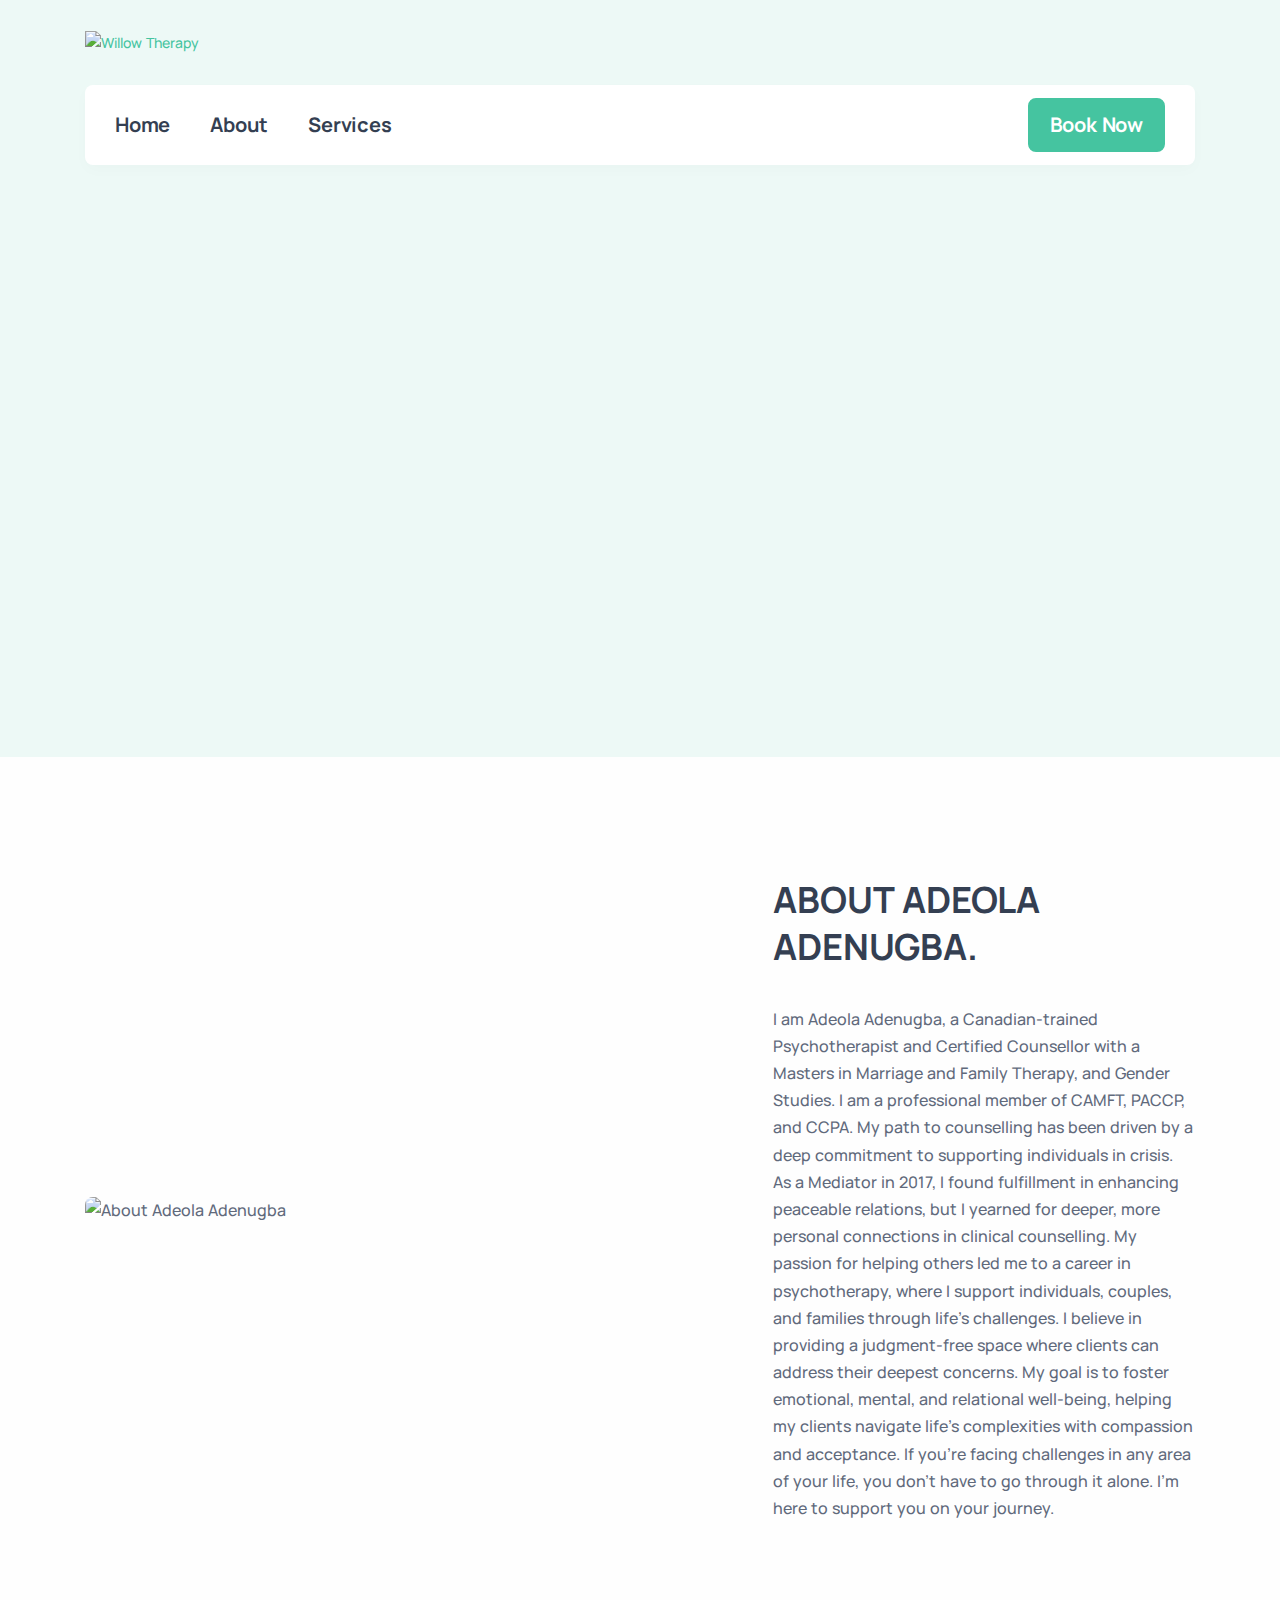
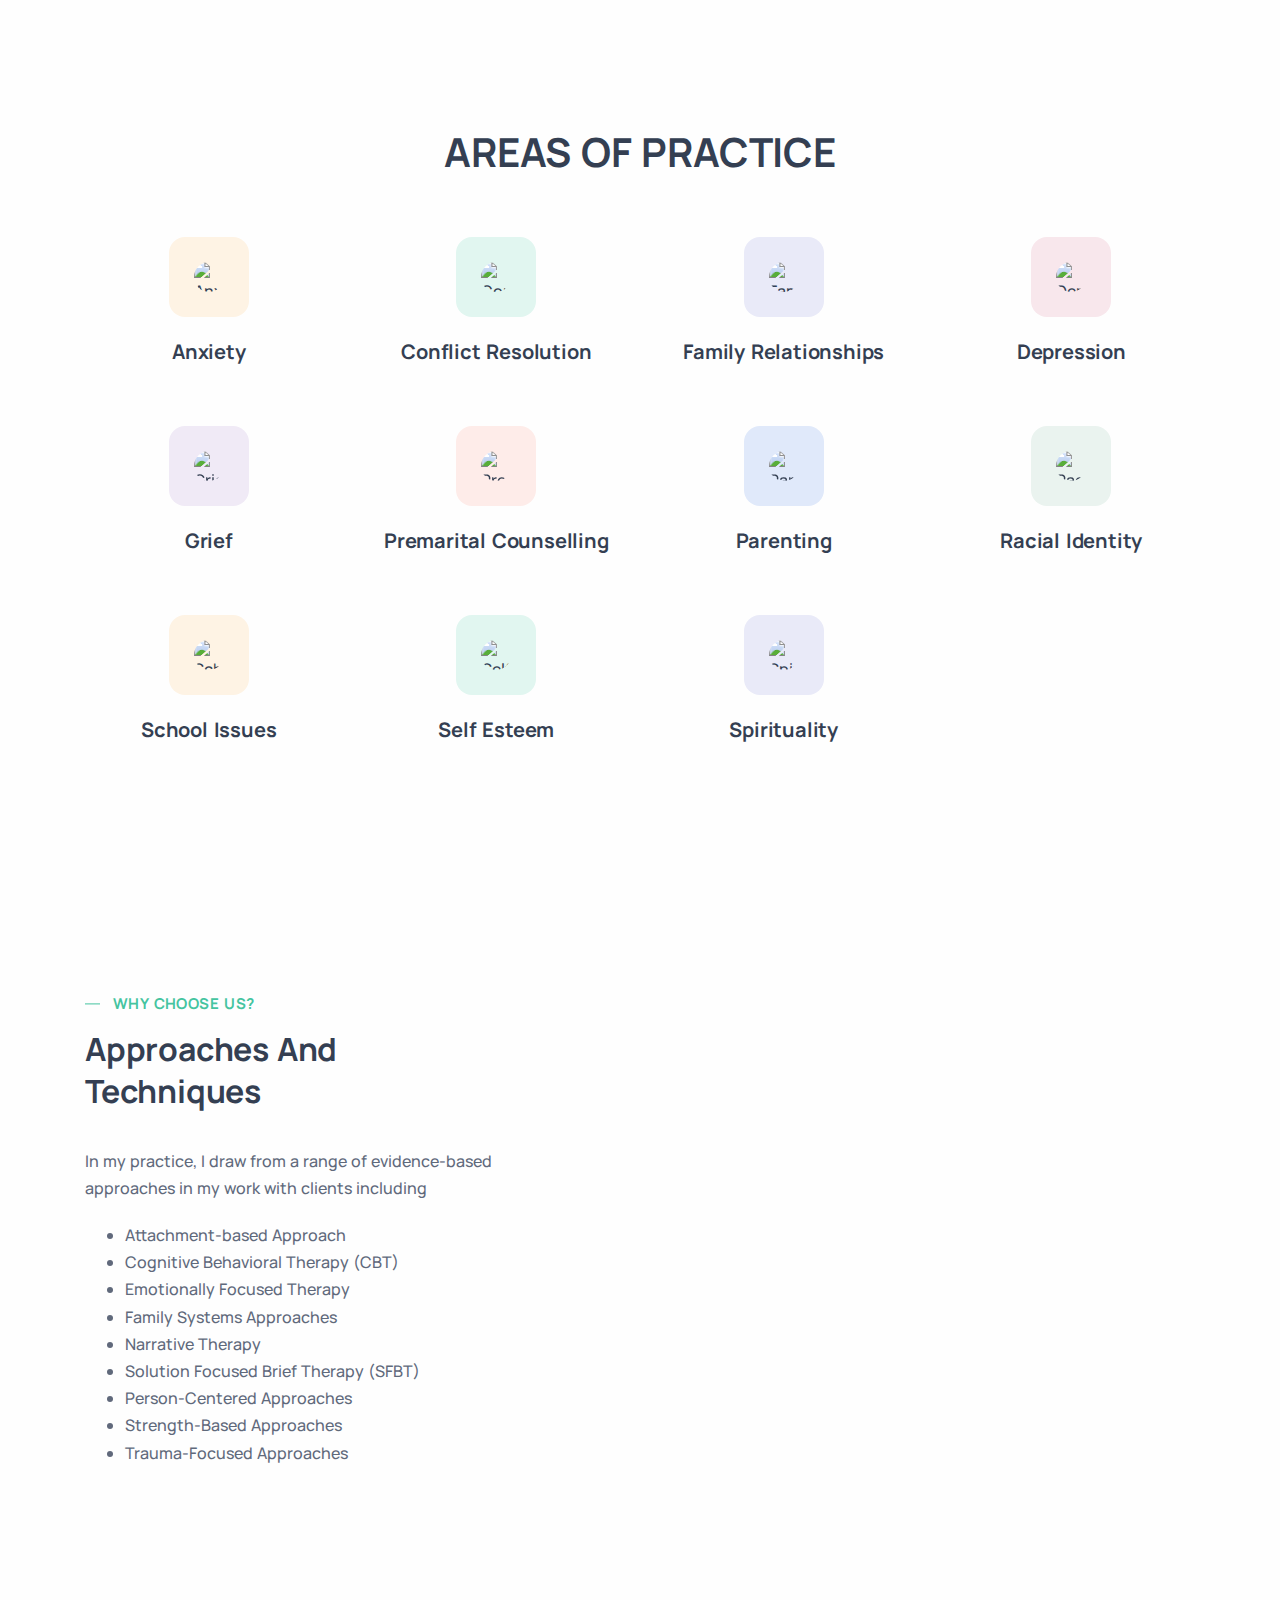
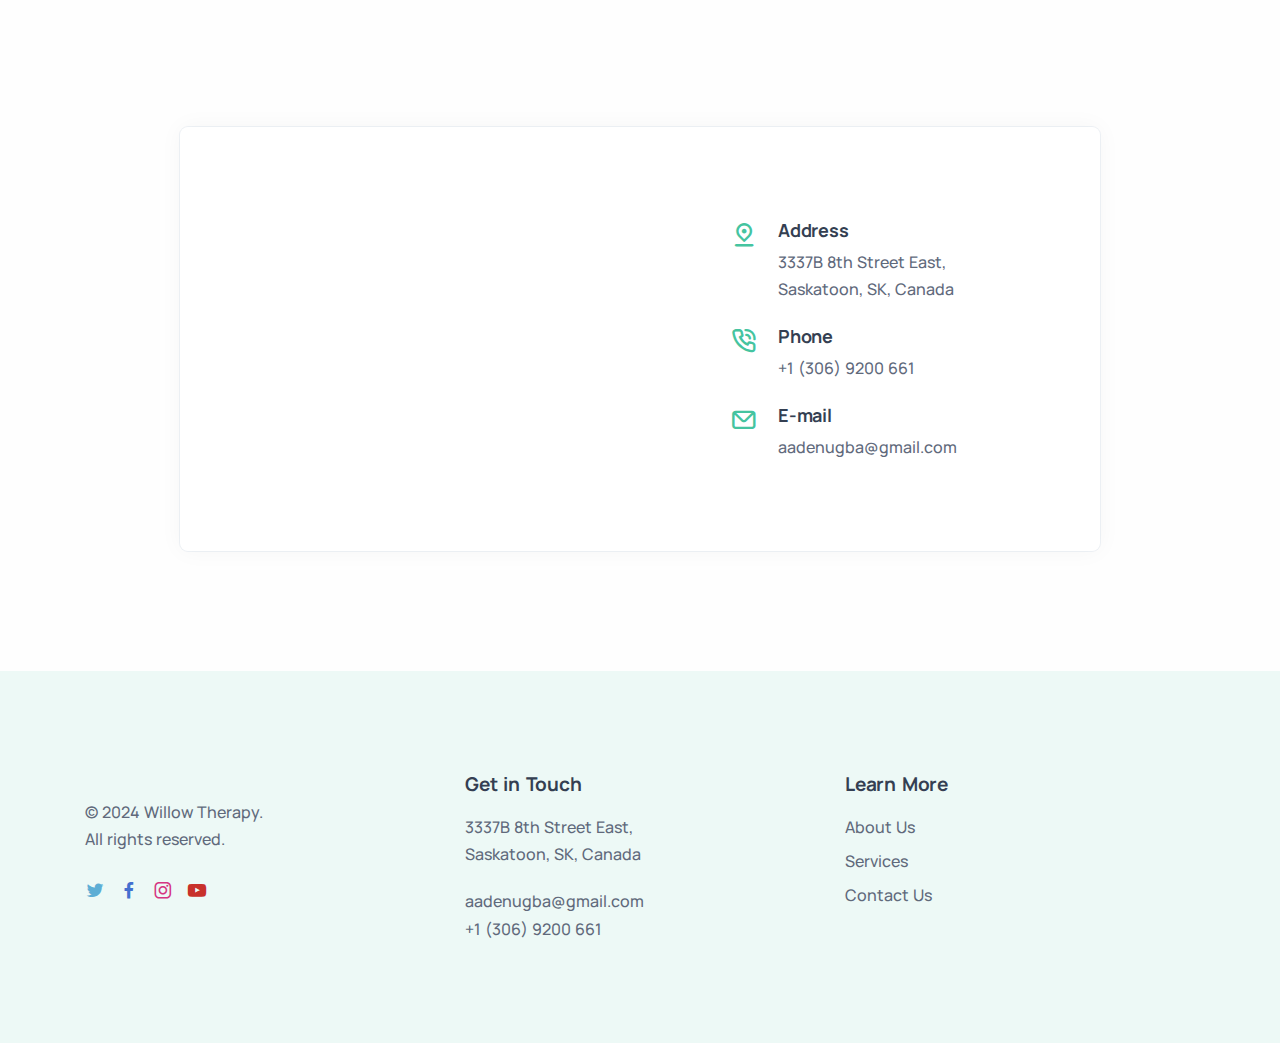
==== index.html @ 6fca508b "initial commit" ====
<!DOCTYPE html>
<html lang="en">
	<head>
		<meta charset="utf-8" />
		<meta name="viewport" content="width=device-width, initial-scale=1.0" />
		<meta name="description" content="Willow Family Therapy" />
		<meta name="keywords" content="Willow Family Therapy" />
		<meta name="author" content="elemis" />
		<title>Willow Family Therapy</title>
		<link rel="shortcut icon" href="./assets/img/favicon.png" />
		<link rel="stylesheet" href="./assets/css/plugins.css" />
		<link rel="stylesheet" href="./assets/css/style.css" />
		<link rel="stylesheet" href="./assets/css/colors/green.css" />
	</head>

	<body>
		<div class="content-wrapper">
			<header class="wrapper bg-soft-primary">
				<nav class="navbar navbar-expand-lg extended navbar-light navbar-bg-light caret-none">
					<div class="container flex-lg-column">
						<div class="topbar d-flex flex-row w-100 justify-content-between align-items-center">
							<div class="navbar-brand">
								<a href="./index.html">
									<img
										width="200px"
										height="auto"
										src="./custom/logo-no-background.png"
										srcset="./custom/logo-no-background.png"
										alt="Willow Therapy"
									/>
								</a>
							</div>

							<div class="navbar-other ms-auto">
								<ul class="navbar-nav flex-row align-items-center">
									<li class="nav-item d-lg-none">
										<button class="hamburger offcanvas-nav-btn"><span></span></button>
									</li>
								</ul>
								<!-- /.navbar-nav -->
							</div>
							<!-- /.navbar-other -->
						</div>
						<!-- /.d-flex -->
						<div class="navbar-collapse-wrapper bg-white d-flex flex-row align-items-center">
							<div class="navbar-collapse offcanvas offcanvas-nav offcanvas-start">
								<div class="offcanvas-header d-lg-none">
									<h3 class="text-white fs-30 mb-0">Willow Therapy</h3>
									<button type="button" class="btn-close btn-close-white" data-bs-dismiss="offcanvas" aria-label="Close"></button>
								</div>
								<div class="offcanvas-body d-flex flex-column h-100">
									<ul class="navbar-nav">
										<li class="nav-item"><a class="nav-link fs-20" href="index.html">Home</a></li>
										<li class="nav-item"><a class="nav-link fs-20" href="index.html">About</a></li>
										<li class="nav-item"><a class="nav-link fs-20" href="index.html">Services</a></li>
									</ul>
									<!-- /.navbar-nav -->
									<div class="offcanvas-footer d-lg-none">
										<div>
											<a href="mailto:first.last@email.com" class="link-inverse">info@email.com</a>
											<br />
											00 (123) 456 78 90 <br />
											<nav class="nav social social-white mt-4">
												<a href="#"><i class="uil uil-twitter"></i></a>
												<a href="#"><i class="uil uil-facebook-f"></i></a>
												<a href="#"><i class="uil uil-dribbble"></i></a>
												<a href="#"><i class="uil uil-instagram"></i></a>
												<a href="#"><i class="uil uil-youtube"></i></a>
											</nav>
											<!-- /.social -->
										</div>
									</div>
									<!-- /.offcanvas-footer -->
								</div>
							</div>
							<!-- /.navbar-collapse -->
							<div class="navbar-other ms-auto w-100 d-none d-lg-block">
								<nav class="nav social social-muted justify-content-end text-end">
									<a href="Booking.html" class="btn btn-sm btn-primary rounded">Book Now </a>
								</nav>
								<!-- /.social -->
							</div>
							<!-- /.navbar-other -->
						</div>
						<!-- /.navbar-collapse-wrapper -->
					</div>
					<!-- /.container -->
				</nav>
				<!-- /.navbar -->
			</header>
			<!-- /header -->

			<section class="wrapper bg-soft-primary">
				<div class="container pt-10 pb-5 pt-md-14 pb-md-5">
					<div class="row gx-lg-8 gx-xl-12 gy-10 mb-5 align-items-center">
						<div
							class="col-md-10 offset-md-1 offset-lg-0 col-lg-5 text-center text-lg-start order-2 order-lg-0"
							data-cues="slideInDown"
							data-group="page-title"
							data-delay="600"
						>
							<h1 class="display-1 mb-5 mx-md-n5 mx-lg-0">Welcome To Willow Family Therapy.</h1>
							<p class="lead fs-lg mb-7">
								Discover a place where healing begins and hope is restored. Our compassionate therapists are here to support you every
								step of the way. You deserve to feel better, and we're here to help.
							</p>
							<div
								class="d-flex justify-content-center justify-content-lg-start"
								data-cues="slideInDown"
								data-group="page-title-buttons"
								data-delay="900"
							>
								<span><a class="btn btn-primary rounded me-2">Book Now</a></span>
								<span><a class="btn btn-yellow rounded">Our services</a></span>
							</div>
						</div>
						<!-- /column -->
						<div class="col-lg-7" data-cue="slideInDown">
							<figure class="d-none d-md-block">
								<img
									class="w-auto"
									src="./custom/undraw_interview_re_e5jn.svg"
									srcset="./custom/undraw_interview_re_e5jn.svg"
									alt=""
								/>
							</figure>
						</div>
						<!-- /column -->
					</div>
					<!-- /.row -->
				</div>
				<!-- /.container -->
			</section>
			<!-- /section -->
			<section class="wrapper bg-light">
				<div class="container py-14 py-md-16 pb-md-5">
					<div class="row gx-lg-8 gx-xl-12 gy-10 mb-5 mb-md-8 align-items-center">
						<div class="col-lg-7">
							<img class="img-fluid rounded" src="./custom/banner image2.PNG" alt="About Adeola Adenugba" />
						</div>
						<!-- /column -->
						<div class="col-lg-5">
							<h3 class="display-4 mb-7">ABOUT ADEOLA ADENUGBA.</h3>
							<p>
								I am Adeola Adenugba, a Canadian-trained Psychotherapist and Certified Counsellor with a Masters in Marriage and
								Family Therapy, and Gender Studies. I am a professional member of CAMFT, PACCP, and CCPA. My path to counselling has
								been driven by a deep commitment to supporting individuals in crisis. As a Mediator in 2017, I found fulfillment in
								enhancing peaceable relations, but I yearned for deeper, more personal connections in clinical counselling. My passion
								for helping others led me to a career in psychotherapy, where I support individuals, couples, and families through
								life's challenges. I believe in providing a judgment-free space where clients can address their deepest concerns. My
								goal is to foster emotional, mental, and relational well-being, helping my clients navigate life's complexities with
								compassion and acceptance. If you're facing challenges in any area of your life, you don't have to go through it
								alone. I'm here to support you on your journey.
							</p>
						</div>
						<!-- /column -->
					</div>
					<!-- /row -->

					<!-- /row -->
				</div>
				<!-- /container -->
			</section>
			<!-- /section -->

			<section class="wrapper">
				<div class="container py-14 py-md-16">
					<div class="row text-center">
						<div class="col-lg-10 col-xl-9 col-xxl-8 mx-auto position-relative">
							<img
								src="./assets/img/svg/doodle3.svg"
								class="h-11 position-absolute d-none d-lg-block"
								style="top: -45%; left: 23%"
								alt=""
							/>
							<img
								src="./assets/img/svg/doodle4.svg"
								class="h-8 position-absolute d-none d-lg-block"
								style="top: 6%; right: 2%"
								alt=""
							/>

							<h3 class="display-3 mb-11 px-lg-5 px-xl-0 px-xxl-3">AREAS OF PRACTICE</h3>
						</div>
					</div>

					<div class="row">
						<div class="col-xxl-11 mx-auto">
							<div class="row gx-md-8 gy-10 text-center">
								<!-- Anxiety -->
								<div class="col-sm-4 col-md-6 col-lg-3">
									<div class="svg-bg svg-bg-lg bg-pale-yellow rounded-xl mb-4">
										<img
											src="https://fonts.gstatic.com/s/i/materialiconsoutlined/sentiment_very_dissatisfied/v1/24px.svg"
											class="svg-inject icon-svg solid text-navy"
											alt="Anxiety"
										/>
									</div>
									<h4 class="fs-20">Anxiety</h4>
								</div>

								<!-- Conflict Resolution -->
								<div class="col-sm-4 col-md-6 col-lg-3">
									<div class="svg-bg svg-bg-lg bg-pale-green rounded-xl mb-4">
										<img
											src="https://fonts.gstatic.com/s/i/materialiconsoutlined/group_add/v1/24px.svg"
											class="svg-inject icon-svg solid text-navy"
											alt="Conflict Resolution"
										/>
									</div>
									<h4 class="fs-20">Conflict Resolution</h4>
								</div>

								<!-- Family Relationships -->
								<div class="col-sm-4 col-md-6 col-lg-3">
									<div class="svg-bg svg-bg-lg bg-pale-purple rounded-xl mb-4">
										<img
											src="https://fonts.gstatic.com/s/i/materialiconsoutlined/diversity_3/v1/24px.svg"
											class="svg-inject icon-svg solid text-navy"
											alt="Family Relationships"
										/>
									</div>
									<h4 class="fs-20">Family Relationships</h4>
								</div>

								<!-- Depression -->
								<div class="col-sm-4 col-md-6 col-lg-3">
									<div class="svg-bg svg-bg-lg bg-pale-pink rounded-xl mb-4">
										<img
											src="https://fonts.gstatic.com/s/i/materialiconsoutlined/mood_bad/v1/24px.svg"
											class="svg-inject icon-svg solid text-navy"
											alt="Depression"
										/>
									</div>
									<h4 class="fs-20">Depression</h4>
								</div>

								<!-- Grief -->
								<div class="col-sm-4 col-md-6 col-lg-3">
									<div class="svg-bg svg-bg-lg bg-pale-violet rounded-xl mb-4">
										<img
											src="https://fonts.gstatic.com/s/i/materialiconsoutlined/sentiment_very_dissatisfied/v1/24px.svg"
											class="svg-inject icon-svg solid text-navy"
											alt="Grief"
										/>
									</div>
									<h4 class="fs-20">Grief</h4>
								</div>

								<!-- Premarital Counselling -->
								<div class="col-sm-4 col-md-6 col-lg-3">
									<div class="svg-bg svg-bg-lg bg-pale-orange rounded-xl mb-4">
										<img
											src="https://fonts.gstatic.com/s/i/materialiconsoutlined/ring_volume/v1/24px.svg"
											class="svg-inject icon-svg solid text-navy"
											alt="Premarital Counselling"
										/>
									</div>
									<h4 class="fs-20">Premarital Counselling</h4>
								</div>

								<!-- Parenting -->
								<div class="col-sm-4 col-md-6 col-lg-3">
									<div class="svg-bg svg-bg-lg bg-pale-blue rounded-xl mb-4">
										<img
											src="https://fonts.gstatic.com/s/i/materialiconsoutlined/child_care/v1/24px.svg"
											class="svg-inject icon-svg solid text-navy"
											alt="Parenting"
										/>
									</div>
									<h4 class="fs-20">Parenting</h4>
								</div>

								<!-- Racial Identity -->
								<div class="col-sm-4 col-md-6 col-lg-3">
									<div class="svg-bg svg-bg-lg bg-pale-leaf rounded-xl mb-4">
										<img
											src="https://fonts.gstatic.com/s/i/materialiconsoutlined/people/v1/24px.svg"
											class="svg-inject icon-svg solid text-navy"
											alt="Racial Identity"
										/>
									</div>
									<h4 class="fs-20">Racial Identity</h4>
								</div>

								<!-- School Issues -->
								<div class="col-sm-4 col-md-6 col-lg-3">
									<div class="svg-bg svg-bg-lg bg-pale-yellow rounded-xl mb-4">
										<img
											src="https://fonts.gstatic.com/s/i/materialiconsoutlined/school/v1/24px.svg"
											class="svg-inject icon-svg solid text-navy"
											alt="School Issues"
										/>
									</div>
									<h4 class="fs-20">School Issues</h4>
								</div>

								<!-- Self Esteem -->
								<div class="col-sm-4 col-md-6 col-lg-3">
									<div class="svg-bg svg-bg-lg bg-pale-green rounded-xl mb-4">
										<img
											src="https://fonts.gstatic.com/s/i/materialiconsoutlined/self_improvement/v1/24px.svg"
											class="svg-inject icon-svg solid text-navy"
											alt="Self Esteem"
										/>
									</div>
									<h4 class="fs-20">Self Esteem</h4>
								</div>

								<!-- Spirituality -->
								<div class="col-sm-4 col-md-6 col-lg-3">
									<div class="svg-bg svg-bg-lg bg-pale-purple rounded-xl mb-4">
										<img
											src="https://fonts.gstatic.com/s/i/materialiconsoutlined/spa/v1/24px.svg"
											class="svg-inject icon-svg solid text-navy"
											alt="Spirituality"
										/>
									</div>
									<h4 class="fs-20">Spirituality</h4>
								</div>
							</div>
						</div>
					</div>
				</div>
			</section>

			<!-- /section -->
			<section class="wrapper bg-light">
				<div class="container py-14 py-md-16">
					<div class="row gx-lg-8 gx-xl-12 gy-10 align-items-center">
						<div class="col-lg-7 order-lg-2">
							<figure class="d-none d-md-block">
								<img
									class="w-auto"
									src="./custom/undraw_undraw_undraw_undraw_undraw_undraw_undraw_undraw_undraw_walking_together_7ulo_m7i2_l2pa_rcwe_-1-_apsm_-1-_w8ef_-1-_n46j_la5v_-1-_718m.svg"
									srcset="
										./custom/undraw_undraw_undraw_undraw_undraw_undraw_undraw_undraw_undraw_walking_together_7ulo_m7i2_l2pa_rcwe_-1-_apsm_-1-_w8ef_-1-_n46j_la5v_-1-_718m.svg
									"
									alt=""
								/>
							</figure>
						</div>
						<!--/column -->
						<div class="col-lg-5">
							<h2 class="fs-15 text-uppercase text-line text-primary mb-3">Why Choose Us?</h2>
							<h3 class="display-5 mb-7">Approaches And Techniques</h3>
							<p>In my practice, I draw from a range of evidence-based approaches in my work with clients including</p>
							<ul>
								<li>Attachment-based Approach</li>
								<li>Cognitive Behavioral Therapy (CBT)</li>
								<li>Emotionally Focused Therapy</li>
								<li>Family Systems Approaches</li>
								<li>Narrative Therapy</li>
								<li>Solution Focused Brief Therapy (SFBT)</li>
								<li>Person-Centered Approaches</li>
								<li>Strength-Based Approaches</li>
								<li>Trauma-Focused Approaches</li>
							</ul>
							<!--/.accordion -->
						</div>
						<!--/column -->
					</div>
					<!--/.row -->
				</div>
				<!-- /.container -->
			</section>
			<!-- /section -->

			<section class="wrapper bg-light">
				<div class="container py-14 py-md-16">
					<div class="row">
						<div class="col-xl-10 mx-auto">
							<div class="card">
								<div class="row gx-0">
									<div class="col-lg-6 align-self-stretch">
										<div class="map map-full rounded-top rounded-lg-start">
											<iframe
												src="https://www.google.com/maps/embed?pb=!1m18!1m12!1m3!1d23956.554449770158!2d-106.618254!3d52.116989!2m3!1f0!2f0!3f0!3m2!1i1024!2i768!4f13.1!3m3!1m2!1s0x5304f16b3ef80d29%3A0xbb71d28e1b6f0634!2s3337B%208th%20St%20E%2C%20Saskatoon%2C%20SK%20S7H%205J6%2C%20Canada!5e0!3m2!1sen!2sus!4v1697380932351!5m2!1sen!2sus"
												style="width: 100%; height: 100%; border: 0"
												allowfullscreen
											></iframe>
										</div>
										<!-- /.map -->
									</div>
									<!--/column -->
									<div class="col-lg-6">
										<div class="p-10 p-md-11 p-lg-14">
											<div class="d-flex flex-row">
												<div>
													<div class="icon text-primary fs-28 me-4 mt-n1"><i class="uil uil-location-pin-alt"></i></div>
												</div>
												<div class="align-self-start justify-content-start">
													<h5 class="mb-1">Address</h5>
													<address>3337B 8th Street East, Saskatoon, SK, Canada</address>
												</div>
											</div>
											<!--/div -->
											<div class="d-flex flex-row">
												<div>
													<div class="icon text-primary fs-28 me-4 mt-n1"><i class="uil uil-phone-volume"></i></div>
												</div>
												<div>
													<h5 class="mb-1">Phone</h5>
													<p>+1 (306) 9200 661</p>
												</div>
											</div>
											<!--/div -->
											<div class="d-flex flex-row">
												<div>
													<div class="icon text-primary fs-28 me-4 mt-n1"><i class="uil uil-envelope"></i></div>
												</div>
												<div>
													<h5 class="mb-1">E-mail</h5>
													<p class="mb-0"><a href="mailto:aadenugba@gmail.com" class="link-body">aadenugba@gmail.com</a></p>
												</div>
											</div>
											<!--/div -->
										</div>
										<!--/div -->
									</div>
									<!--/column -->
								</div>
								<!--/.row -->
							</div>
							<!-- /.card -->
						</div>
						<!-- /column -->
					</div>
					<!-- /.row -->
				</div>
				<!-- /.container -->
			</section>
			<!-- /section -->
		</div>
		<!-- /.content-wrapper -->
		<footer class="bg-soft-primary">
			<div class="container py-13 py-md-15">
				<div class="row gy-6 gy-lg-0">
					<!-- Logo Column occupying 3 columns -->
					<div class="col-md-4 col-lg-4">
						<div class="widget">
							<img class="mb-4" src="./assets/img/logo-dark.png" srcset="./assets/img/logo-dark@2x.png 2x" alt="" />
							<p class="mb-4">© 2024 Willow Therapy. <br class="d-none d-lg-block" />All rights reserved.</p>
							<nav class="nav social">
								<a href="#"><i class="uil uil-twitter"></i></a>
								<a href="#"><i class="uil uil-facebook-f"></i></a>

								<a href="#"><i class="uil uil-instagram"></i></a>
								<a href="#"><i class="uil uil-youtube"></i></a>
							</nav>
							<!-- /.social -->
						</div>
						<!-- /.widget -->
					</div>
					<!-- /column -->

					<div class="col-md-4 col-lg-4">
						<div class="widget">
							<h4 class="widget-title mb-3">Get in Touch</h4>
							<address class="pe-xl-15 pe-xxl-17">3337B 8th Street East, Saskatoon, SK, Canada</address>
							<a href="mailto:aadenugba@gmail.com" class="link-body">aadenugba@gmail.com</a><br />
							+1 (306) 9200 661
						</div>
						<!-- /.widget -->
					</div>
					<!-- /column -->

					<div class="col-md-4 col-lg-4">
						<div class="widget">
							<h4 class="widget-title mb-3">Learn More</h4>
							<ul class="list-unstyled text-reset mb-0">
								<li><a href="#">About Us</a></li>
								<li><a href="#">Services</a></li>
								<li><a href="#">Contact Us</a></li>
							</ul>
						</div>
						<!-- /.widget -->
					</div>
					<!-- /column -->
				</div>
				<!--/.row -->
			</div>
			<!-- /.container -->
		</footer>

		<div class="progress-wrap">
			<svg class="progress-circle svg-content" width="100%" height="100%" viewBox="-1 -1 102 102">
				<path d="M50,1 a49,49 0 0,1 0,98 a49,49 0 0,1 0,-98" />
			</svg>
		</div>
		<script src="./assets/js/plugins.js"></script>
		<script src="./assets/js/theme.js"></script>
	</body>
</html>
---- assets/css/plugins.css ----
@charset "UTF-8";
/*!
 * animate.css - https://animate.style/
 * Version - 4.1.1
 * Licensed under the MIT license - http://opensource.org/licenses/MIT
 *
 * Copyright (c) 2020 Animate.css
 */
:root {
  --animate-duration: 1s;
  --animate-delay: 1s;
  --animate-repeat: 1
}
.animate__animated {
  -webkit-animation-duration: 1s;
  animation-duration: 1s;
  -webkit-animation-duration: var(--animate-duration);
  animation-duration: var(--animate-duration);
  -webkit-animation-fill-mode: both;
  animation-fill-mode: both
}
.animate__animated.animate__infinite {
  -webkit-animation-iteration-count: infinite;
  animation-iteration-count: infinite
}
.animate__animated.animate__repeat-1 {
  -webkit-animation-iteration-count: 1;
  animation-iteration-count: 1;
  -webkit-animation-iteration-count: var(--animate-repeat);
  animation-iteration-count: var(--animate-repeat)
}
.animate__animated.animate__repeat-2 {
  -webkit-animation-iteration-count: 2;
  animation-iteration-count: 2;
  -webkit-animation-iteration-count: calc(var(--animate-repeat)*2);
  animation-iteration-count: calc(var(--animate-repeat)*2)
}
.animate__animated.animate__repeat-3 {
  -webkit-animation-iteration-count: 3;
  animation-iteration-count: 3;
  -webkit-animation-iteration-count: calc(var(--animate-repeat)*3);
  animation-iteration-count: calc(var(--animate-repeat)*3)
}
.animate__animated.animate__delay-1s {
  -webkit-animation-delay: 1s;
  animation-delay: 1s;
  -webkit-animation-delay: var(--animate-delay);
  animation-delay: var(--animate-delay)
}
.animate__animated.animate__delay-2s {
  -webkit-animation-delay: 2s;
  animation-delay: 2s;
  -webkit-animation-delay: calc(var(--animate-delay)*2);
  animation-delay: calc(var(--animate-delay)*2)
}
.animate__animated.animate__delay-3s {
  -webkit-animation-delay: 3s;
  animation-delay: 3s;
  -webkit-animation-delay: calc(var(--animate-delay)*3);
  animation-delay: calc(var(--animate-delay)*3)
}
.animate__animated.animate__delay-4s {
  -webkit-animation-delay: 4s;
  animation-delay: 4s;
  -webkit-animation-delay: calc(var(--animate-delay)*4);
  animation-delay: calc(var(--animate-delay)*4)
}
.animate__animated.animate__delay-5s {
  -webkit-animation-delay: 5s;
  animation-delay: 5s;
  -webkit-animation-delay: calc(var(--animate-delay)*5);
  animation-delay: calc(var(--animate-delay)*5)
}
.animate__animated.animate__faster {
  -webkit-animation-duration: .5s;
  animation-duration: .5s;
  -webkit-animation-duration: calc(var(--animate-duration)/2);
  animation-duration: calc(var(--animate-duration)/2)
}
.animate__animated.animate__fast {
  -webkit-animation-duration: .8s;
  animation-duration: .8s;
  -webkit-animation-duration: calc(var(--animate-duration)*0.8);
  animation-duration: calc(var(--animate-duration)*0.8)
}
.animate__animated.animate__slow {
  -webkit-animation-duration: 2s;
  animation-duration: 2s;
  -webkit-animation-duration: calc(var(--animate-duration)*2);
  animation-duration: calc(var(--animate-duration)*2)
}
.animate__animated.animate__slower {
  -webkit-animation-duration: 3s;
  animation-duration: 3s;
  -webkit-animation-duration: calc(var(--animate-duration)*3);
  animation-duration: calc(var(--animate-duration)*3)
}
@media (prefers-reduced-motion:reduce),
print {
  .animate__animated {
    -webkit-animation-duration: 1ms !important;
    animation-duration: 1ms !important;
    -webkit-transition-duration: 1ms !important;
    transition-duration: 1ms !important;
    -webkit-animation-iteration-count: 1 !important;
    animation-iteration-count: 1 !important
  }
  .animate__animated[class*=Out] {
    opacity: 0
  }
}
@-webkit-keyframes bounce {
  0%,
  20%,
  53%,
  to {
    -webkit-animation-timing-function: cubic-bezier(.215, .61, .355, 1);
    animation-timing-function: cubic-bezier(.215, .61, .355, 1);
    -webkit-transform: translateZ(0);
    transform: translateZ(0)
  }
  40%,
  43% {
    -webkit-animation-timing-function: cubic-bezier(.755, .05, .855, .06);
    animation-timing-function: cubic-bezier(.755, .05, .855, .06);
    -webkit-transform: translate3d(0, -30px, 0) scaleY(1.1);
    transform: translate3d(0, -30px, 0) scaleY(1.1)
  }
  70% {
    -webkit-animation-timing-function: cubic-bezier(.755, .05, .855, .06);
    animation-timing-function: cubic-bezier(.755, .05, .855, .06);
    -webkit-transform: translate3d(0, -15px, 0) scaleY(1.05);
    transform: translate3d(0, -15px, 0) scaleY(1.05)
  }
  80% {
    -webkit-transition-timing-function: cubic-bezier(.215, .61, .355, 1);
    transition-timing-function: cubic-bezier(.215, .61, .355, 1);
    -webkit-transform: translateZ(0) scaleY(.95);
    transform: translateZ(0) scaleY(.95)
  }
  90% {
    -webkit-transform: translate3d(0, -4px, 0) scaleY(1.02);
    transform: translate3d(0, -4px, 0) scaleY(1.02)
  }
}
@keyframes bounce {
  0%,
  20%,
  53%,
  to {
    -webkit-animation-timing-function: cubic-bezier(.215, .61, .355, 1);
    animation-timing-function: cubic-bezier(.215, .61, .355, 1);
    -webkit-transform: translateZ(0);
    transform: translateZ(0)
  }
  40%,
  43% {
    -webkit-animation-timing-function: cubic-bezier(.755, .05, .855, .06);
    animation-timing-function: cubic-bezier(.755, .05, .855, .06);
    -webkit-transform: translate3d(0, -30px, 0) scaleY(1.1);
    transform: translate3d(0, -30px, 0) scaleY(1.1)
  }
  70% {
    -webkit-animation-timing-function: cubic-bezier(.755, .05, .855, .06);
    animation-timing-function: cubic-bezier(.755, .05, .855, .06);
    -webkit-transform: translate3d(0, -15px, 0) scaleY(1.05);
    transform: translate3d(0, -15px, 0) scaleY(1.05)
  }
  80% {
    -webkit-transition-timing-function: cubic-bezier(.215, .61, .355, 1);
    transition-timing-function: cubic-bezier(.215, .61, .355, 1);
    -webkit-transform: translateZ(0) scaleY(.95);
    transform: translateZ(0) scaleY(.95)
  }
  90% {
    -webkit-transform: translate3d(0, -4px, 0) scaleY(1.02);
    transform: translate3d(0, -4px, 0) scaleY(1.02)
  }
}
.animate__bounce {
  -webkit-animation-name: bounce;
  animation-name: bounce;
  -webkit-transform-origin: center bottom;
  transform-origin: center bottom
}
@-webkit-keyframes flash {
  0%,
  50%,
  to {
    opacity: 1
  }
  25%,
  75% {
    opacity: 0
  }
}
@keyframes flash {
  0%,
  50%,
  to {
    opacity: 1
  }
  25%,
  75% {
    opacity: 0
  }
}
.animate__flash {
  -webkit-animation-name: flash;
  animation-name: flash
}
@-webkit-keyframes pulse {
  0% {
    -webkit-transform: scaleX(1);
    transform: scaleX(1)
  }
  50% {
    -webkit-transform: scale3d(1.05, 1.05, 1.05);
    transform: scale3d(1.05, 1.05, 1.05)
  }
  to {
    -webkit-transform: scaleX(1);
    transform: scaleX(1)
  }
}
@keyframes pulse {
  0% {
    -webkit-transform: scaleX(1);
    transform: scaleX(1)
  }
  50% {
    -webkit-transform: scale3d(1.05, 1.05, 1.05);
    transform: scale3d(1.05, 1.05, 1.05)
  }
  to {
    -webkit-transform: scaleX(1);
    transform: scaleX(1)
  }
}
.animate__pulse {
  -webkit-animation-name: pulse;
  animation-name: pulse;
  -webkit-animation-timing-function: ease-in-out;
  animation-timing-function: ease-in-out
}
@-webkit-keyframes rubberBand {
  0% {
    -webkit-transform: scaleX(1);
    transform: scaleX(1)
  }
  30% {
    -webkit-transform: scale3d(1.25, .75, 1);
    transform: scale3d(1.25, .75, 1)
  }
  40% {
    -webkit-transform: scale3d(.75, 1.25, 1);
    transform: scale3d(.75, 1.25, 1)
  }
  50% {
    -webkit-transform: scale3d(1.15, .85, 1);
    transform: scale3d(1.15, .85, 1)
  }
  65% {
    -webkit-transform: scale3d(.95, 1.05, 1);
    transform: scale3d(.95, 1.05, 1)
  }
  75% {
    -webkit-transform: scale3d(1.05, .95, 1);
    transform: scale3d(1.05, .95, 1)
  }
  to {
    -webkit-transform: scaleX(1);
    transform: scaleX(1)
  }
}
@keyframes rubberBand {
  0% {
    -webkit-transform: scaleX(1);
    transform: scaleX(1)
  }
  30% {
    -webkit-transform: scale3d(1.25, .75, 1);
    transform: scale3d(1.25, .75, 1)
  }
  40% {
    -webkit-transform: scale3d(.75, 1.25, 1);
    transform: scale3d(.75, 1.25, 1)
  }
  50% {
    -webkit-transform: scale3d(1.15, .85, 1);
    transform: scale3d(1.15, .85, 1)
  }
  65% {
    -webkit-transform: scale3d(.95, 1.05, 1);
    transform: scale3d(.95, 1.05, 1)
  }
  75% {
    -webkit-transform: scale3d(1.05, .95, 1);
    transform: scale3d(1.05, .95, 1)
  }
  to {
    -webkit-transform: scaleX(1);
    transform: scaleX(1)
  }
}
.animate__rubberBand {
  -webkit-animation-name: rubberBand;
  animation-name: rubberBand
}
@-webkit-keyframes shakeX {
  0%,
  to {
    -webkit-transform: translateZ(0);
    transform: translateZ(0)
  }
  10%,
  30%,
  50%,
  70%,
  90% {
    -webkit-transform: translate3d(-10px, 0, 0);
    transform: translate3d(-10px, 0, 0)
  }
  20%,
  40%,
  60%,
  80% {
    -webkit-transform: translate3d(10px, 0, 0);
    transform: translate3d(10px, 0, 0)
  }
}
@keyframes shakeX {
  0%,
  to {
    -webkit-transform: translateZ(0);
    transform: translateZ(0)
  }
  10%,
  30%,
  50%,
  70%,
  90% {
    -webkit-transform: translate3d(-10px, 0, 0);
    transform: translate3d(-10px, 0, 0)
  }
  20%,
  40%,
  60%,
  80% {
    -webkit-transform: translate3d(10px, 0, 0);
    transform: translate3d(10px, 0, 0)
  }
}
.animate__shakeX {
  -webkit-animation-name: shakeX;
  animation-name: shakeX
}
@-webkit-keyframes shakeY {
  0%,
  to {
    -webkit-transform: translateZ(0);
    transform: translateZ(0)
  }
  10%,
  30%,
  50%,
  70%,
  90% {
    -webkit-transform: translate3d(0, -10px, 0);
    transform: translate3d(0, -10px, 0)
  }
  20%,
  40%,
  60%,
  80% {
    -webkit-transform: translate3d(0, 10px, 0);
    transform: translate3d(0, 10px, 0)
  }
}
@keyframes shakeY {
  0%,
  to {
    -webkit-transform: translateZ(0);
    transform: translateZ(0)
  }
  10%,
  30%,
  50%,
  70%,
  90% {
    -webkit-transform: translate3d(0, -10px, 0);
    transform: translate3d(0, -10px, 0)
  }
  20%,
  40%,
  60%,
  80% {
    -webkit-transform: translate3d(0, 10px, 0);
    transform: translate3d(0, 10px, 0)
  }
}
.animate__shakeY {
  -webkit-animation-name: shakeY;
  animation-name: shakeY
}
@-webkit-keyframes headShake {
  0% {
    -webkit-transform: translateX(0);
    transform: translateX(0)
  }
  6.5% {
    -webkit-transform: translateX(-6px) rotateY(-9deg);
    transform: translateX(-6px) rotateY(-9deg)
  }
  18.5% {
    -webkit-transform: translateX(5px) rotateY(7deg);
    transform: translateX(5px) rotateY(7deg)
  }
  31.5% {
    -webkit-transform: translateX(-3px) rotateY(-5deg);
    transform: translateX(-3px) rotateY(-5deg)
  }
  43.5% {
    -webkit-transform: translateX(2px) rotateY(3deg);
    transform: translateX(2px) rotateY(3deg)
  }
  50% {
    -webkit-transform: translateX(0);
    transform: translateX(0)
  }
}
@keyframes headShake {
  0% {
    -webkit-transform: translateX(0);
    transform: translateX(0)
  }
  6.5% {
    -webkit-transform: translateX(-6px) rotateY(-9deg);
    transform: translateX(-6px) rotateY(-9deg)
  }
  18.5% {
    -webkit-transform: translateX(5px) rotateY(7deg);
    transform: translateX(5px) rotateY(7deg)
  }
  31.5% {
    -webkit-transform: translateX(-3px) rotateY(-5deg);
    transform: translateX(-3px) rotateY(-5deg)
  }
  43.5% {
    -webkit-transform: translateX(2px) rotateY(3deg);
    transform: translateX(2px) rotateY(3deg)
  }
  50% {
    -webkit-transform: translateX(0);
    transform: translateX(0)
  }
}
.animate__headShake {
  -webkit-animation-timing-function: ease-in-out;
  animation-timing-function: ease-in-out;
  -webkit-animation-name: headShake;
  animation-name: headShake
}
@-webkit-keyframes swing {
  20% {
    -webkit-transform: rotate(15deg);
    transform: rotate(15deg)
  }
  40% {
    -webkit-transform: rotate(-10deg);
    transform: rotate(-10deg)
  }
  60% {
    -webkit-transform: rotate(5deg);
    transform: rotate(5deg)
  }
  80% {
    -webkit-transform: rotate(-5deg);
    transform: rotate(-5deg)
  }
  to {
    -webkit-transform: rotate(0deg);
    transform: rotate(0deg)
  }
}
@keyframes swing {
  20% {
    -webkit-transform: rotate(15deg);
    transform: rotate(15deg)
  }
  40% {
    -webkit-transform: rotate(-10deg);
    transform: rotate(-10deg)
  }
  60% {
    -webkit-transform: rotate(5deg);
    transform: rotate(5deg)
  }
  80% {
    -webkit-transform: rotate(-5deg);
    transform: rotate(-5deg)
  }
  to {
    -webkit-transform: rotate(0deg);
    transform: rotate(0deg)
  }
}
.animate__swing {
  -webkit-transform-origin: top center;
  transform-origin: top center;
  -webkit-animation-name: swing;
  animation-name: swing
}
@-webkit-keyframes tada {
  0% {
    -webkit-transform: scaleX(1);
    transform: scaleX(1)
  }
  10%,
  20% {
    -webkit-transform: scale3d(.9, .9, .9) rotate(-3deg);
    transform: scale3d(.9, .9, .9) rotate(-3deg)
  }
  30%,
  50%,
  70%,
  90% {
    -webkit-transform: scale3d(1.1, 1.1, 1.1) rotate(3deg);
    transform: scale3d(1.1, 1.1, 1.1) rotate(3deg)
  }
  40%,
  60%,
  80% {
    -webkit-transform: scale3d(1.1, 1.1, 1.1) rotate(-3deg);
    transform: scale3d(1.1, 1.1, 1.1) rotate(-3deg)
  }
  to {
    -webkit-transform: scaleX(1);
    transform: scaleX(1)
  }
}
@keyframes tada {
  0% {
    -webkit-transform: scaleX(1);
    transform: scaleX(1)
  }
  10%,
  20% {
    -webkit-transform: scale3d(.9, .9, .9) rotate(-3deg);
    transform: scale3d(.9, .9, .9) rotate(-3deg)
  }
  30%,
  50%,
  70%,
  90% {
    -webkit-transform: scale3d(1.1, 1.1, 1.1) rotate(3deg);
    transform: scale3d(1.1, 1.1, 1.1) rotate(3deg)
  }
  40%,
  60%,
  80% {
    -webkit-transform: scale3d(1.1, 1.1, 1.1) rotate(-3deg);
    transform: scale3d(1.1, 1.1, 1.1) rotate(-3deg)
  }
  to {
    -webkit-transform: scaleX(1);
    transform: scaleX(1)
  }
}
.animate__tada {
  -webkit-animation-name: tada;
  animation-name: tada
}
@-webkit-keyframes wobble {
  0% {
    -webkit-transform: translateZ(0);
    transform: translateZ(0)
  }
  15% {
    -webkit-transform: translate3d(-25%, 0, 0) rotate(-5deg);
    transform: translate3d(-25%, 0, 0) rotate(-5deg)
  }
  30% {
    -webkit-transform: translate3d(20%, 0, 0) rotate(3deg);
    transform: translate3d(20%, 0, 0) rotate(3deg)
  }
  45% {
    -webkit-transform: translate3d(-15%, 0, 0) rotate(-3deg);
    transform: translate3d(-15%, 0, 0) rotate(-3deg)
  }
  60% {
    -webkit-transform: translate3d(10%, 0, 0) rotate(2deg);
    transform: translate3d(10%, 0, 0) rotate(2deg)
  }
  75% {
    -webkit-transform: translate3d(-5%, 0, 0) rotate(-1deg);
    transform: translate3d(-5%, 0, 0) rotate(-1deg)
  }
  to {
    -webkit-transform: translateZ(0);
    transform: translateZ(0)
  }
}
@keyframes wobble {
  0% {
    -webkit-transform: translateZ(0);
    transform: translateZ(0)
  }
  15% {
    -webkit-transform: translate3d(-25%, 0, 0) rotate(-5deg);
    transform: translate3d(-25%, 0, 0) rotate(-5deg)
  }
  30% {
    -webkit-transform: translate3d(20%, 0, 0) rotate(3deg);
    transform: translate3d(20%, 0, 0) rotate(3deg)
  }
  45% {
    -webkit-transform: translate3d(-15%, 0, 0) rotate(-3deg);
    transform: translate3d(-15%, 0, 0) rotate(-3deg)
  }
  60% {
    -webkit-transform: translate3d(10%, 0, 0) rotate(2deg);
    transform: translate3d(10%, 0, 0) rotate(2deg)
  }
  75% {
    -webkit-transform: translate3d(-5%, 0, 0) rotate(-1deg);
    transform: translate3d(-5%, 0, 0) rotate(-1deg)
  }
  to {
    -webkit-transform: translateZ(0);
    transform: translateZ(0)
  }
}
.animate__wobble {
  -webkit-animation-name: wobble;
  animation-name: wobble
}
@-webkit-keyframes jello {
  0%,
  11.1%,
  to {
    -webkit-transform: translateZ(0);
    transform: translateZ(0)
  }
  22.2% {
    -webkit-transform: skewX(-12.5deg) skewY(-12.5deg);
    transform: skewX(-12.5deg) skewY(-12.5deg)
  }
  33.3% {
    -webkit-transform: skewX(6.25deg) skewY(6.25deg);
    transform: skewX(6.25deg) skewY(6.25deg)
  }
  44.4% {
    -webkit-transform: skewX(-3.125deg) skewY(-3.125deg);
    transform: skewX(-3.125deg) skewY(-3.125deg)
  }
  55.5% {
    -webkit-transform: skewX(1.5625deg) skewY(1.5625deg);
    transform: skewX(1.5625deg) skewY(1.5625deg)
  }
  66.6% {
    -webkit-transform: skewX(-.78125deg) skewY(-.78125deg);
    transform: skewX(-.78125deg) skewY(-.78125deg)
  }
  77.7% {
    -webkit-transform: skewX(.390625deg) skewY(.390625deg);
    transform: skewX(.390625deg) skewY(.390625deg)
  }
  88.8% {
    -webkit-transform: skewX(-.1953125deg) skewY(-.1953125deg);
    transform: skewX(-.1953125deg) skewY(-.1953125deg)
  }
}
@keyframes jello {
  0%,
  11.1%,
  to {
    -webkit-transform: translateZ(0);
    transform: translateZ(0)
  }
  22.2% {
    -webkit-transform: skewX(-12.5deg) skewY(-12.5deg);
    transform: skewX(-12.5deg) skewY(-12.5deg)
  }
  33.3% {
    -webkit-transform: skewX(6.25deg) skewY(6.25deg);
    transform: skewX(6.25deg) skewY(6.25deg)
  }
  44.4% {
    -webkit-transform: skewX(-3.125deg) skewY(-3.125deg);
    transform: skewX(-3.125deg) skewY(-3.125deg)
  }
  55.5% {
    -webkit-transform: skewX(1.5625deg) skewY(1.5625deg);
    transform: skewX(1.5625deg) skewY(1.5625deg)
  }
  66.6% {
    -webkit-transform: skewX(-.78125deg) skewY(-.78125deg);
    transform: skewX(-.78125deg) skewY(-.78125deg)
  }
  77.7% {
    -webkit-transform: skewX(.390625deg) skewY(.390625deg);
    transform: skewX(.390625deg) skewY(.390625deg)
  }
  88.8% {
    -webkit-transform: skewX(-.1953125deg) skewY(-.1953125deg);
    transform: skewX(-.1953125deg) skewY(-.1953125deg)
  }
}
.animate__jello {
  -webkit-animation-name: jello;
  animation-name: jello;
  -webkit-transform-origin: center;
  transform-origin: center
}
@-webkit-keyframes heartBeat {
  0% {
    -webkit-transform: scale(1);
    transform: scale(1)
  }
  14% {
    -webkit-transform: scale(1.3);
    transform: scale(1.3)
  }
  28% {
    -webkit-transform: scale(1);
    transform: scale(1)
  }
  42% {
    -webkit-transform: scale(1.3);
    transform: scale(1.3)
  }
  70% {
    -webkit-transform: scale(1);
    transform: scale(1)
  }
}
@keyframes heartBeat {
  0% {
    -webkit-transform: scale(1);
    transform: scale(1)
  }
  14% {
    -webkit-transform: scale(1.3);
    transform: scale(1.3)
  }
  28% {
    -webkit-transform: scale(1);
    transform: scale(1)
  }
  42% {
    -webkit-transform: scale(1.3);
    transform: scale(1.3)
  }
  70% {
    -webkit-transform: scale(1);
    transform: scale(1)
  }
}
.animate__heartBeat {
  -webkit-animation-name: heartBeat;
  animation-name: heartBeat;
  -webkit-animation-duration: 1.3s;
  animation-duration: 1.3s;
  -webkit-animation-duration: calc(var(--animate-duration)*1.3);
  animation-duration: calc(var(--animate-duration)*1.3);
  -webkit-animation-timing-function: ease-in-out;
  animation-timing-function: ease-in-out
}
@-webkit-keyframes backInDown {
  0% {
    -webkit-transform: translateY(-1200px) scale(.7);
    transform: translateY(-1200px) scale(.7);
    opacity: .7
  }
  80% {
    -webkit-transform: translateY(0) scale(.7);
    transform: translateY(0) scale(.7);
    opacity: .7
  }
  to {
    -webkit-transform: scale(1);
    transform: scale(1);
    opacity: 1
  }
}
@keyframes backInDown {
  0% {
    -webkit-transform: translateY(-1200px) scale(.7);
    transform: translateY(-1200px) scale(.7);
    opacity: .7
  }
  80% {
    -webkit-transform: translateY(0) scale(.7);
    transform: translateY(0) scale(.7);
    opacity: .7
  }
  to {
    -webkit-transform: scale(1);
    transform: scale(1);
    opacity: 1
  }
}
.animate__backInDown {
  -webkit-animation-name: backInDown;
  animation-name: backInDown
}
@-webkit-keyframes backInLeft {
  0% {
    -webkit-transform: translateX(-2000px) scale(.7);
    transform: translateX(-2000px) scale(.7);
    opacity: .7
  }
  80% {
    -webkit-transform: translateX(0) scale(.7);
    transform: translateX(0) scale(.7);
    opacity: .7
  }
  to {
    -webkit-transform: scale(1);
    transform: scale(1);
    opacity: 1
  }
}
@keyframes backInLeft {
  0% {
    -webkit-transform: translateX(-2000px) scale(.7);
    transform: translateX(-2000px) scale(.7);
    opacity: .7
  }
  80% {
    -webkit-transform: translateX(0) scale(.7);
    transform: translateX(0) scale(.7);
    opacity: .7
  }
  to {
    -webkit-transform: scale(1);
    transform: scale(1);
    opacity: 1
  }
}
.animate__backInLeft {
  -webkit-animation-name: backInLeft;
  animation-name: backInLeft
}
@-webkit-keyframes backInRight {
  0% {
    -webkit-transform: translateX(2000px) scale(.7);
    transform: translateX(2000px) scale(.7);
    opacity: .7
  }
  80% {
    -webkit-transform: translateX(0) scale(.7);
    transform: translateX(0) scale(.7);
    opacity: .7
  }
  to {
    -webkit-transform: scale(1);
    transform: scale(1);
    opacity: 1
  }
}
@keyframes backInRight {
  0% {
    -webkit-transform: translateX(2000px) scale(.7);
    transform: translateX(2000px) scale(.7);
    opacity: .7
  }
  80% {
    -webkit-transform: translateX(0) scale(.7);
    transform: translateX(0) scale(.7);
    opacity: .7
  }
  to {
    -webkit-transform: scale(1);
    transform: scale(1);
    opacity: 1
  }
}
.animate__backInRight {
  -webkit-animation-name: backInRight;
  animation-name: backInRight
}
@-webkit-keyframes backInUp {
  0% {
    -webkit-transform: translateY(1200px) scale(.7);
    transform: translateY(1200px) scale(.7);
    opacity: .7
  }
  80% {
    -webkit-transform: translateY(0) scale(.7);
    transform: translateY(0) scale(.7);
    opacity: .7
  }
  to {
    -webkit-transform: scale(1);
    transform: scale(1);
    opacity: 1
  }
}
@keyframes backInUp {
  0% {
    -webkit-transform: translateY(1200px) scale(.7);
    transform: translateY(1200px) scale(.7);
    opacity: .7
  }
  80% {
    -webkit-transform: translateY(0) scale(.7);
    transform: translateY(0) scale(.7);
    opacity: .7
  }
  to {
    -webkit-transform: scale(1);
    transform: scale(1);
    opacity: 1
  }
}
.animate__backInUp {
  -webkit-animation-name: backInUp;
  animation-name: backInUp
}
@-webkit-keyframes backOutDown {
  0% {
    -webkit-transform: scale(1);
    transform: scale(1);
    opacity: 1
  }
  20% {
    -webkit-transform: translateY(0) scale(.7);
    transform: translateY(0) scale(.7);
    opacity: .7
  }
  to {
    -webkit-transform: translateY(700px) scale(.7);
    transform: translateY(700px) scale(.7);
    opacity: .7
  }
}
@keyframes backOutDown {
  0% {
    -webkit-transform: scale(1);
    transform: scale(1);
    opacity: 1
  }
  20% {
    -webkit-transform: translateY(0) scale(.7);
    transform: translateY(0) scale(.7);
    opacity: .7
  }
  to {
    -webkit-transform: translateY(700px) scale(.7);
    transform: translateY(700px) scale(.7);
    opacity: .7
  }
}
.animate__backOutDown {
  -webkit-animation-name: backOutDown;
  animation-name: backOutDown
}
@-webkit-keyframes backOutLeft {
  0% {
    -webkit-transform: scale(1);
    transform: scale(1);
    opacity: 1
  }
  20% {
    -webkit-transform: translateX(0) scale(.7);
    transform: translateX(0) scale(.7);
    opacity: .7
  }
  to {
    -webkit-transform: translateX(-2000px) scale(.7);
    transform: translateX(-2000px) scale(.7);
    opacity: .7
  }
}
@keyframes backOutLeft {
  0% {
    -webkit-transform: scale(1);
    transform: scale(1);
    opacity: 1
  }
  20% {
    -webkit-transform: translateX(0) scale(.7);
    transform: translateX(0) scale(.7);
    opacity: .7
  }
  to {
    -webkit-transform: translateX(-2000px) scale(.7);
    transform: translateX(-2000px) scale(.7);
    opacity: .7
  }
}
.animate__backOutLeft {
  -webkit-animation-name: backOutLeft;
  animation-name: backOutLeft
}
@-webkit-keyframes backOutRight {
  0% {
    -webkit-transform: scale(1);
    transform: scale(1);
    opacity: 1
  }
  20% {
    -webkit-transform: translateX(0) scale(.7);
    transform: translateX(0) scale(.7);
    opacity: .7
  }
  to {
    -webkit-transform: translateX(2000px) scale(.7);
    transform: translateX(2000px) scale(.7);
    opacity: .7
  }
}
@keyframes backOutRight {
  0% {
    -webkit-transform: scale(1);
    transform: scale(1);
    opacity: 1
  }
  20% {
    -webkit-transform: translateX(0) scale(.7);
    transform: translateX(0) scale(.7);
    opacity: .7
  }
  to {
    -webkit-transform: translateX(2000px) scale(.7);
    transform: translateX(2000px) scale(.7);
    opacity: .7
  }
}
.animate__backOutRight {
  -webkit-animation-name: backOutRight;
  animation-name: backOutRight
}
@-webkit-keyframes backOutUp {
  0% {
    -webkit-transform: scale(1);
    transform: scale(1);
    opacity: 1
  }
  20% {
    -webkit-transform: translateY(0) scale(.7);
    transform: translateY(0) scale(.7);
    opacity: .7
  }
  to {
    -webkit-transform: translateY(-700px) scale(.7);
    transform: translateY(-700px) scale(.7);
    opacity: .7
  }
}
@keyframes backOutUp {
  0% {
    -webkit-transform: scale(1);
    transform: scale(1);
    opacity: 1
  }
  20% {
    -webkit-transform: translateY(0) scale(.7);
    transform: translateY(0) scale(.7);
    opacity: .7
  }
  to {
    -webkit-transform: translateY(-700px) scale(.7);
    transform: translateY(-700px) scale(.7);
    opacity: .7
  }
}
.animate__backOutUp {
  -webkit-animation-name: backOutUp;
  animation-name: backOutUp
}
@-webkit-keyframes bounceIn {
  0%,
  20%,
  40%,
  60%,
  80%,
  to {
    -webkit-animation-timing-function: cubic-bezier(.215, .61, .355, 1);
    animation-timing-function: cubic-bezier(.215, .61, .355, 1)
  }
  0% {
    opacity: 0;
    -webkit-transform: scale3d(.3, .3, .3);
    transform: scale3d(.3, .3, .3)
  }
  20% {
    -webkit-transform: scale3d(1.1, 1.1, 1.1);
    transform: scale3d(1.1, 1.1, 1.1)
  }
  40% {
    -webkit-transform: scale3d(.9, .9, .9);
    transform: scale3d(.9, .9, .9)
  }
  60% {
    opacity: 1;
    -webkit-transform: scale3d(1.03, 1.03, 1.03);
    transform: scale3d(1.03, 1.03, 1.03)
  }
  80% {
    -webkit-transform: scale3d(.97, .97, .97);
    transform: scale3d(.97, .97, .97)
  }
  to {
    opacity: 1;
    -webkit-transform: scaleX(1);
    transform: scaleX(1)
  }
}
@keyframes bounceIn {
  0%,
  20%,
  40%,
  60%,
  80%,
  to {
    -webkit-animation-timing-function: cubic-bezier(.215, .61, .355, 1);
    animation-timing-function: cubic-bezier(.215, .61, .355, 1)
  }
  0% {
    opacity: 0;
    -webkit-transform: scale3d(.3, .3, .3);
    transform: scale3d(.3, .3, .3)
  }
  20% {
    -webkit-transform: scale3d(1.1, 1.1, 1.1);
    transform: scale3d(1.1, 1.1, 1.1)
  }
  40% {
    -webkit-transform: scale3d(.9, .9, .9);
    transform: scale3d(.9, .9, .9)
  }
  60% {
    opacity: 1;
    -webkit-transform: scale3d(1.03, 1.03, 1.03);
    transform: scale3d(1.03, 1.03, 1.03)
  }
  80% {
    -webkit-transform: scale3d(.97, .97, .97);
    transform: scale3d(.97, .97, .97)
  }
  to {
    opacity: 1;
    -webkit-transform: scaleX(1);
    transform: scaleX(1)
  }
}
.animate__bounceIn {
  -webkit-animation-duration: .75s;
  animation-duration: .75s;
  -webkit-animation-duration: calc(var(--animate-duration)*0.75);
  animation-duration: calc(var(--animate-duration)*0.75);
  -webkit-animation-name: bounceIn;
  animation-name: bounceIn
}
@-webkit-keyframes bounceInDown {
  0%,
  60%,
  75%,
  90%,
  to {
    -webkit-animation-timing-function: cubic-bezier(.215, .61, .355, 1);
    animation-timing-function: cubic-bezier(.215, .61, .355, 1)
  }
  0% {
    opacity: 0;
    -webkit-transform: translate3d(0, -3000px, 0) scaleY(3);
    transform: translate3d(0, -3000px, 0) scaleY(3)
  }
  60% {
    opacity: 1;
    -webkit-transform: translate3d(0, 25px, 0) scaleY(.9);
    transform: translate3d(0, 25px, 0) scaleY(.9)
  }
  75% {
    -webkit-transform: translate3d(0, -10px, 0) scaleY(.95);
    transform: translate3d(0, -10px, 0) scaleY(.95)
  }
  90% {
    -webkit-transform: translate3d(0, 5px, 0) scaleY(.985);
    transform: translate3d(0, 5px, 0) scaleY(.985)
  }
  to {
    -webkit-transform: translateZ(0);
    transform: translateZ(0)
  }
}
@keyframes bounceInDown {
  0%,
  60%,
  75%,
  90%,
  to {
    -webkit-animation-timing-function: cubic-bezier(.215, .61, .355, 1);
    animation-timing-function: cubic-bezier(.215, .61, .355, 1)
  }
  0% {
    opacity: 0;
    -webkit-transform: translate3d(0, -3000px, 0) scaleY(3);
    transform: translate3d(0, -3000px, 0) scaleY(3)
  }
  60% {
    opacity: 1;
    -webkit-transform: translate3d(0, 25px, 0) scaleY(.9);
    transform: translate3d(0, 25px, 0) scaleY(.9)
  }
  75% {
    -webkit-transform: translate3d(0, -10px, 0) scaleY(.95);
    transform: translate3d(0, -10px, 0) scaleY(.95)
  }
  90% {
    -webkit-transform: translate3d(0, 5px, 0) scaleY(.985);
    transform: translate3d(0, 5px, 0) scaleY(.985)
  }
  to {
    -webkit-transform: translateZ(0);
    transform: translateZ(0)
  }
}
.animate__bounceInDown {
  -webkit-animation-name: bounceInDown;
  animation-name: bounceInDown
}
@-webkit-keyframes bounceInLeft {
  0%,
  60%,
  75%,
  90%,
  to {
    -webkit-animation-timing-function: cubic-bezier(.215, .61, .355, 1);
    animation-timing-function: cubic-bezier(.215, .61, .355, 1)
  }
  0% {
    opacity: 0;
    -webkit-transform: translate3d(-3000px, 0, 0) scaleX(3);
    transform: translate3d(-3000px, 0, 0) scaleX(3)
  }
  60% {
    opacity: 1;
    -webkit-transform: translate3d(25px, 0, 0) scaleX(1);
    transform: translate3d(25px, 0, 0) scaleX(1)
  }
  75% {
    -webkit-transform: translate3d(-10px, 0, 0) scaleX(.98);
    transform: translate3d(-10px, 0, 0) scaleX(.98)
  }
  90% {
    -webkit-transform: translate3d(5px, 0, 0) scaleX(.995);
    transform: translate3d(5px, 0, 0) scaleX(.995)
  }
  to {
    -webkit-transform: translateZ(0);
    transform: translateZ(0)
  }
}
@keyframes bounceInLeft {
  0%,
  60%,
  75%,
  90%,
  to {
    -webkit-animation-timing-function: cubic-bezier(.215, .61, .355, 1);
    animation-timing-function: cubic-bezier(.215, .61, .355, 1)
  }
  0% {
    opacity: 0;
    -webkit-transform: translate3d(-3000px, 0, 0) scaleX(3);
    transform: translate3d(-3000px, 0, 0) scaleX(3)
  }
  60% {
    opacity: 1;
    -webkit-transform: translate3d(25px, 0, 0) scaleX(1);
    transform: translate3d(25px, 0, 0) scaleX(1)
  }
  75% {
    -webkit-transform: translate3d(-10px, 0, 0) scaleX(.98);
    transform: translate3d(-10px, 0, 0) scaleX(.98)
  }
  90% {
    -webkit-transform: translate3d(5px, 0, 0) scaleX(.995);
    transform: translate3d(5px, 0, 0) scaleX(.995)
  }
  to {
    -webkit-transform: translateZ(0);
    transform: translateZ(0)
  }
}
.animate__bounceInLeft {
  -webkit-animation-name: bounceInLeft;
  animation-name: bounceInLeft
}
@-webkit-keyframes bounceInRight {
  0%,
  60%,
  75%,
  90%,
  to {
    -webkit-animation-timing-function: cubic-bezier(.215, .61, .355, 1);
    animation-timing-function: cubic-bezier(.215, .61, .355, 1)
  }
  0% {
    opacity: 0;
    -webkit-transform: translate3d(3000px, 0, 0) scaleX(3);
    transform: translate3d(3000px, 0, 0) scaleX(3)
  }
  60% {
    opacity: 1;
    -webkit-transform: translate3d(-25px, 0, 0) scaleX(1);
    transform: translate3d(-25px, 0, 0) scaleX(1)
  }
  75% {
    -webkit-transform: translate3d(10px, 0, 0) scaleX(.98);
    transform: translate3d(10px, 0, 0) scaleX(.98)
  }
  90% {
    -webkit-transform: translate3d(-5px, 0, 0) scaleX(.995);
    transform: translate3d(-5px, 0, 0) scaleX(.995)
  }
  to {
    -webkit-transform: translateZ(0);
    transform: translateZ(0)
  }
}
@keyframes bounceInRight {
  0%,
  60%,
  75%,
  90%,
  to {
    -webkit-animation-timing-function: cubic-bezier(.215, .61, .355, 1);
    animation-timing-function: cubic-bezier(.215, .61, .355, 1)
  }
  0% {
    opacity: 0;
    -webkit-transform: translate3d(3000px, 0, 0) scaleX(3);
    transform: translate3d(3000px, 0, 0) scaleX(3)
  }
  60% {
    opacity: 1;
    -webkit-transform: translate3d(-25px, 0, 0) scaleX(1);
    transform: translate3d(-25px, 0, 0) scaleX(1)
  }
  75% {
    -webkit-transform: translate3d(10px, 0, 0) scaleX(.98);
    transform: translate3d(10px, 0, 0) scaleX(.98)
  }
  90% {
    -webkit-transform: translate3d(-5px, 0, 0) scaleX(.995);
    transform: translate3d(-5px, 0, 0) scaleX(.995)
  }
  to {
    -webkit-transform: translateZ(0);
    transform: translateZ(0)
  }
}
.animate__bounceInRight {
  -webkit-animation-name: bounceInRight;
  animation-name: bounceInRight
}
@-webkit-keyframes bounceInUp {
  0%,
  60%,
  75%,
  90%,
  to {
    -webkit-animation-timing-function: cubic-bezier(.215, .61, .355, 1);
    animation-timing-function: cubic-bezier(.215, .61, .355, 1)
  }
  0% {
    opacity: 0;
    -webkit-transform: translate3d(0, 3000px, 0) scaleY(5);
    transform: translate3d(0, 3000px, 0) scaleY(5)
  }
  60% {
    opacity: 1;
    -webkit-transform: translate3d(0, -20px, 0) scaleY(.9);
    transform: translate3d(0, -20px, 0) scaleY(.9)
  }
  75% {
    -webkit-transform: translate3d(0, 10px, 0) scaleY(.95);
    transform: translate3d(0, 10px, 0) scaleY(.95)
  }
  90% {
    -webkit-transform: translate3d(0, -5px, 0) scaleY(.985);
    transform: translate3d(0, -5px, 0) scaleY(.985)
  }
  to {
    -webkit-transform: translateZ(0);
    transform: translateZ(0)
  }
}
@keyframes bounceInUp {
  0%,
  60%,
  75%,
  90%,
  to {
    -webkit-animation-timing-function: cubic-bezier(.215, .61, .355, 1);
    animation-timing-function: cubic-bezier(.215, .61, .355, 1)
  }
  0% {
    opacity: 0;
    -webkit-transform: translate3d(0, 3000px, 0) scaleY(5);
    transform: translate3d(0, 3000px, 0) scaleY(5)
  }
  60% {
    opacity: 1;
    -webkit-transform: translate3d(0, -20px, 0) scaleY(.9);
    transform: translate3d(0, -20px, 0) scaleY(.9)
  }
  75% {
    -webkit-transform: translate3d(0, 10px, 0) scaleY(.95);
    transform: translate3d(0, 10px, 0) scaleY(.95)
  }
  90% {
    -webkit-transform: translate3d(0, -5px, 0) scaleY(.985);
    transform: translate3d(0, -5px, 0) scaleY(.985)
  }
  to {
    -webkit-transform: translateZ(0);
    transform: translateZ(0)
  }
}
.animate__bounceInUp {
  -webkit-animation-name: bounceInUp;
  animation-name: bounceInUp
}
@-webkit-keyframes bounceOut {
  20% {
    -webkit-transform: scale3d(.9, .9, .9);
    transform: scale3d(.9, .9, .9)
  }
  50%,
  55% {
    opacity: 1;
    -webkit-transform: scale3d(1.1, 1.1, 1.1);
    transform: scale3d(1.1, 1.1, 1.1)
  }
  to {
    opacity: 0;
    -webkit-transform: scale3d(.3, .3, .3);
    transform: scale3d(.3, .3, .3)
  }
}
@keyframes bounceOut {
  20% {
    -webkit-transform: scale3d(.9, .9, .9);
    transform: scale3d(.9, .9, .9)
  }
  50%,
  55% {
    opacity: 1;
    -webkit-transform: scale3d(1.1, 1.1, 1.1);
    transform: scale3d(1.1, 1.1, 1.1)
  }
  to {
    opacity: 0;
    -webkit-transform: scale3d(.3, .3, .3);
    transform: scale3d(.3, .3, .3)
  }
}
.animate__bounceOut {
  -webkit-animation-duration: .75s;
  animation-duration: .75s;
  -webkit-animation-duration: calc(var(--animate-duration)*0.75);
  animation-duration: calc(var(--animate-duration)*0.75);
  -webkit-animation-name: bounceOut;
  animation-name: bounceOut
}
@-webkit-keyframes bounceOutDown {
  20% {
    -webkit-transform: translate3d(0, 10px, 0) scaleY(.985);
    transform: translate3d(0, 10px, 0) scaleY(.985)
  }
  40%,
  45% {
    opacity: 1;
    -webkit-transform: translate3d(0, -20px, 0) scaleY(.9);
    transform: translate3d(0, -20px, 0) scaleY(.9)
  }
  to {
    opacity: 0;
    -webkit-transform: translate3d(0, 2000px, 0) scaleY(3);
    transform: translate3d(0, 2000px, 0) scaleY(3)
  }
}
@keyframes bounceOutDown {
  20% {
    -webkit-transform: translate3d(0, 10px, 0) scaleY(.985);
    transform: translate3d(0, 10px, 0) scaleY(.985)
  }
  40%,
  45% {
    opacity: 1;
    -webkit-transform: translate3d(0, -20px, 0) scaleY(.9);
    transform: translate3d(0, -20px, 0) scaleY(.9)
  }
  to {
    opacity: 0;
    -webkit-transform: translate3d(0, 2000px, 0) scaleY(3);
    transform: translate3d(0, 2000px, 0) scaleY(3)
  }
}
.animate__bounceOutDown {
  -webkit-animation-name: bounceOutDown;
  animation-name: bounceOutDown
}
@-webkit-keyframes bounceOutLeft {
  20% {
    opacity: 1;
    -webkit-transform: translate3d(20px, 0, 0) scaleX(.9);
    transform: translate3d(20px, 0, 0) scaleX(.9)
  }
  to {
    opacity: 0;
    -webkit-transform: translate3d(-2000px, 0, 0) scaleX(2);
    transform: translate3d(-2000px, 0, 0) scaleX(2)
  }
}
@keyframes bounceOutLeft {
  20% {
    opacity: 1;
    -webkit-transform: translate3d(20px, 0, 0) scaleX(.9);
    transform: translate3d(20px, 0, 0) scaleX(.9)
  }
  to {
    opacity: 0;
    -webkit-transform: translate3d(-2000px, 0, 0) scaleX(2);
    transform: translate3d(-2000px, 0, 0) scaleX(2)
  }
}
.animate__bounceOutLeft {
  -webkit-animation-name: bounceOutLeft;
  animation-name: bounceOutLeft
}
@-webkit-keyframes bounceOutRight {
  20% {
    opacity: 1;
    -webkit-transform: translate3d(-20px, 0, 0) scaleX(.9);
    transform: translate3d(-20px, 0, 0) scaleX(.9)
  }
  to {
    opacity: 0;
    -webkit-transform: translate3d(2000px, 0, 0) scaleX(2);
    transform: translate3d(2000px, 0, 0) scaleX(2)
  }
}
@keyframes bounceOutRight {
  20% {
    opacity: 1;
    -webkit-transform: translate3d(-20px, 0, 0) scaleX(.9);
    transform: translate3d(-20px, 0, 0) scaleX(.9)
  }
  to {
    opacity: 0;
    -webkit-transform: translate3d(2000px, 0, 0) scaleX(2);
    transform: translate3d(2000px, 0, 0) scaleX(2)
  }
}
.animate__bounceOutRight {
  -webkit-animation-name: bounceOutRight;
  animation-name: bounceOutRight
}
@-webkit-keyframes bounceOutUp {
  20% {
    -webkit-transform: translate3d(0, -10px, 0) scaleY(.985);
    transform: translate3d(0, -10px, 0) scaleY(.985)
  }
  40%,
  45% {
    opacity: 1;
    -webkit-transform: translate3d(0, 20px, 0) scaleY(.9);
    transform: translate3d(0, 20px, 0) scaleY(.9)
  }
  to {
    opacity: 0;
    -webkit-transform: translate3d(0, -2000px, 0) scaleY(3);
    transform: translate3d(0, -2000px, 0) scaleY(3)
  }
}
@keyframes bounceOutUp {
  20% {
    -webkit-transform: translate3d(0, -10px, 0) scaleY(.985);
    transform: translate3d(0, -10px, 0) scaleY(.985)
  }
  40%,
  45% {
    opacity: 1;
    -webkit-transform: translate3d(0, 20px, 0) scaleY(.9);
    transform: translate3d(0, 20px, 0) scaleY(.9)
  }
  to {
    opacity: 0;
    -webkit-transform: translate3d(0, -2000px, 0) scaleY(3);
    transform: translate3d(0, -2000px, 0) scaleY(3)
  }
}
.animate__bounceOutUp {
  -webkit-animation-name: bounceOutUp;
  animation-name: bounceOutUp
}
@-webkit-keyframes fadeIn {
  0% {
    opacity: 0
  }
  to {
    opacity: 1
  }
}
@keyframes fadeIn {
  0% {
    opacity: 0
  }
  to {
    opacity: 1
  }
}
.animate__fadeIn {
  -webkit-animation-name: fadeIn;
  animation-name: fadeIn
}
@-webkit-keyframes fadeInDown {
  0% {
    opacity: 0;
    -webkit-transform: translate3d(0, -100%, 0);
    transform: translate3d(0, -100%, 0)
  }
  to {
    opacity: 1;
    -webkit-transform: translateZ(0);
    transform: translateZ(0)
  }
}
@keyframes fadeInDown {
  0% {
    opacity: 0;
    -webkit-transform: translate3d(0, -100%, 0);
    transform: translate3d(0, -100%, 0)
  }
  to {
    opacity: 1;
    -webkit-transform: translateZ(0);
    transform: translateZ(0)
  }
}
.animate__fadeInDown {
  -webkit-animation-name: fadeInDown;
  animation-name: fadeInDown
}
@-webkit-keyframes fadeInDownBig {
  0% {
    opacity: 0;
    -webkit-transform: translate3d(0, -2000px, 0);
    transform: translate3d(0, -2000px, 0)
  }
  to {
    opacity: 1;
    -webkit-transform: translateZ(0);
    transform: translateZ(0)
  }
}
@keyframes fadeInDownBig {
  0% {
    opacity: 0;
    -webkit-transform: translate3d(0, -2000px, 0);
    transform: translate3d(0, -2000px, 0)
  }
  to {
    opacity: 1;
    -webkit-transform: translateZ(0);
    transform: translateZ(0)
  }
}
.animate__fadeInDownBig {
  -webkit-animation-name: fadeInDownBig;
  animation-name: fadeInDownBig
}
@-webkit-keyframes fadeInLeft {
  0% {
    opacity: 0;
    -webkit-transform: translate3d(-100%, 0, 0);
    transform: translate3d(-100%, 0, 0)
  }
  to {
    opacity: 1;
    -webkit-transform: translateZ(0);
    transform: translateZ(0)
  }
}
@keyframes fadeInLeft {
  0% {
    opacity: 0;
    -webkit-transform: translate3d(-100%, 0, 0);
    transform: translate3d(-100%, 0, 0)
  }
  to {
    opacity: 1;
    -webkit-transform: translateZ(0);
    transform: translateZ(0)
  }
}
.animate__fadeInLeft {
  -webkit-animation-name: fadeInLeft;
  animation-name: fadeInLeft
}
@-webkit-keyframes fadeInLeftBig {
  0% {
    opacity: 0;
    -webkit-transform: translate3d(-2000px, 0, 0);
    transform: translate3d(-2000px, 0, 0)
  }
  to {
    opacity: 1;
    -webkit-transform: translateZ(0);
    transform: translateZ(0)
  }
}
@keyframes fadeInLeftBig {
  0% {
    opacity: 0;
    -webkit-transform: translate3d(-2000px, 0, 0);
    transform: translate3d(-2000px, 0, 0)
  }
  to {
    opacity: 1;
    -webkit-transform: translateZ(0);
    transform: translateZ(0)
  }
}
.animate__fadeInLeftBig {
  -webkit-animation-name: fadeInLeftBig;
  animation-name: fadeInLeftBig
}
@-webkit-keyframes fadeInRight {
  0% {
    opacity: 0;
    -webkit-transform: translate3d(100%, 0, 0);
    transform: translate3d(100%, 0, 0)
  }
  to {
    opacity: 1;
    -webkit-transform: translateZ(0);
    transform: translateZ(0)
  }
}
@keyframes fadeInRight {
  0% {
    opacity: 0;
    -webkit-transform: translate3d(100%, 0, 0);
    transform: translate3d(100%, 0, 0)
  }
  to {
    opacity: 1;
    -webkit-transform: translateZ(0);
    transform: translateZ(0)
  }
}
.animate__fadeInRight {
  -webkit-animation-name: fadeInRight;
  animation-name: fadeInRight
}
@-webkit-keyframes fadeInRightBig {
  0% {
    opacity: 0;
    -webkit-transform: translate3d(2000px, 0, 0);
    transform: translate3d(2000px, 0, 0)
  }
  to {
    opacity: 1;
    -webkit-transform: translateZ(0);
    transform: translateZ(0)
  }
}
@keyframes fadeInRightBig {
  0% {
    opacity: 0;
    -webkit-transform: translate3d(2000px, 0, 0);
    transform: translate3d(2000px, 0, 0)
  }
  to {
    opacity: 1;
    -webkit-transform: translateZ(0);
    transform: translateZ(0)
  }
}
.animate__fadeInRightBig {
  -webkit-animation-name: fadeInRightBig;
  animation-name: fadeInRightBig
}
@-webkit-keyframes fadeInUp {
  0% {
    opacity: 0;
    -webkit-transform: translate3d(0, 100%, 0);
    transform: translate3d(0, 100%, 0)
  }
  to {
    opacity: 1;
    -webkit-transform: translateZ(0);
    transform: translateZ(0)
  }
}
@keyframes fadeInUp {
  0% {
    opacity: 0;
    -webkit-transform: translate3d(0, 100%, 0);
    transform: translate3d(0, 100%, 0)
  }
  to {
    opacity: 1;
    -webkit-transform: translateZ(0);
    transform: translateZ(0)
  }
}
.animate__fadeInUp {
  -webkit-animation-name: fadeInUp;
  animation-name: fadeInUp
}
@-webkit-keyframes fadeInUpBig {
  0% {
    opacity: 0;
    -webkit-transform: translate3d(0, 2000px, 0);
    transform: translate3d(0, 2000px, 0)
  }
  to {
    opacity: 1;
    -webkit-transform: translateZ(0);
    transform: translateZ(0)
  }
}
@keyframes fadeInUpBig {
  0% {
    opacity: 0;
    -webkit-transform: translate3d(0, 2000px, 0);
    transform: translate3d(0, 2000px, 0)
  }
  to {
    opacity: 1;
    -webkit-transform: translateZ(0);
    transform: translateZ(0)
  }
}
.animate__fadeInUpBig {
  -webkit-animation-name: fadeInUpBig;
  animation-name: fadeInUpBig
}
@-webkit-keyframes fadeInTopLeft {
  0% {
    opacity: 0;
    -webkit-transform: translate3d(-100%, -100%, 0);
    transform: translate3d(-100%, -100%, 0)
  }
  to {
    opacity: 1;
    -webkit-transform: translateZ(0);
    transform: translateZ(0)
  }
}
@keyframes fadeInTopLeft {
  0% {
    opacity: 0;
    -webkit-transform: translate3d(-100%, -100%, 0);
    transform: translate3d(-100%, -100%, 0)
  }
  to {
    opacity: 1;
    -webkit-transform: translateZ(0);
    transform: translateZ(0)
  }
}
.animate__fadeInTopLeft {
  -webkit-animation-name: fadeInTopLeft;
  animation-name: fadeInTopLeft
}
@-webkit-keyframes fadeInTopRight {
  0% {
    opacity: 0;
    -webkit-transform: translate3d(100%, -100%, 0);
    transform: translate3d(100%, -100%, 0)
  }
  to {
    opacity: 1;
    -webkit-transform: translateZ(0);
    transform: translateZ(0)
  }
}
@keyframes fadeInTopRight {
  0% {
    opacity: 0;
    -webkit-transform: translate3d(100%, -100%, 0);
    transform: translate3d(100%, -100%, 0)
  }
  to {
    opacity: 1;
    -webkit-transform: translateZ(0);
    transform: translateZ(0)
  }
}
.animate__fadeInTopRight {
  -webkit-animation-name: fadeInTopRight;
  animation-name: fadeInTopRight
}
@-webkit-keyframes fadeInBottomLeft {
  0% {
    opacity: 0;
    -webkit-transform: translate3d(-100%, 100%, 0);
    transform: translate3d(-100%, 100%, 0)
  }
  to {
    opacity: 1;
    -webkit-transform: translateZ(0);
    transform: translateZ(0)
  }
}
@keyframes fadeInBottomLeft {
  0% {
    opacity: 0;
    -webkit-transform: translate3d(-100%, 100%, 0);
    transform: translate3d(-100%, 100%, 0)
  }
  to {
    opacity: 1;
    -webkit-transform: translateZ(0);
    transform: translateZ(0)
  }
}
.animate__fadeInBottomLeft {
  -webkit-animation-name: fadeInBottomLeft;
  animation-name: fadeInBottomLeft
}
@-webkit-keyframes fadeInBottomRight {
  0% {
    opacity: 0;
    -webkit-transform: translate3d(100%, 100%, 0);
    transform: translate3d(100%, 100%, 0)
  }
  to {
    opacity: 1;
    -webkit-transform: translateZ(0);
    transform: translateZ(0)
  }
}
@keyframes fadeInBottomRight {
  0% {
    opacity: 0;
    -webkit-transform: translate3d(100%, 100%, 0);
    transform: translate3d(100%, 100%, 0)
  }
  to {
    opacity: 1;
    -webkit-transform: translateZ(0);
    transform: translateZ(0)
  }
}
.animate__fadeInBottomRight {
  -webkit-animation-name: fadeInBottomRight;
  animation-name: fadeInBottomRight
}
@-webkit-keyframes fadeOut {
  0% {
    opacity: 1
  }
  to {
    opacity: 0
  }
}
@keyframes fadeOut {
  0% {
    opacity: 1
  }
  to {
    opacity: 0
  }
}
.animate__fadeOut {
  -webkit-animation-name: fadeOut;
  animation-name: fadeOut
}
@-webkit-keyframes fadeOutDown {
  0% {
    opacity: 1
  }
  to {
    opacity: 0;
    -webkit-transform: translate3d(0, 100%, 0);
    transform: translate3d(0, 100%, 0)
  }
}
@keyframes fadeOutDown {
  0% {
    opacity: 1
  }
  to {
    opacity: 0;
    -webkit-transform: translate3d(0, 100%, 0);
    transform: translate3d(0, 100%, 0)
  }
}
.animate__fadeOutDown {
  -webkit-animation-name: fadeOutDown;
  animation-name: fadeOutDown
}
@-webkit-keyframes fadeOutDownBig {
  0% {
    opacity: 1
  }
  to {
    opacity: 0;
    -webkit-transform: translate3d(0, 2000px, 0);
    transform: translate3d(0, 2000px, 0)
  }
}
@keyframes fadeOutDownBig {
  0% {
    opacity: 1
  }
  to {
    opacity: 0;
    -webkit-transform: translate3d(0, 2000px, 0);
    transform: translate3d(0, 2000px, 0)
  }
}
.animate__fadeOutDownBig {
  -webkit-animation-name: fadeOutDownBig;
  animation-name: fadeOutDownBig
}
@-webkit-keyframes fadeOutLeft {
  0% {
    opacity: 1
  }
  to {
    opacity: 0;
    -webkit-transform: translate3d(-100%, 0, 0);
    transform: translate3d(-100%, 0, 0)
  }
}
@keyframes fadeOutLeft {
  0% {
    opacity: 1
  }
  to {
    opacity: 0;
    -webkit-transform: translate3d(-100%, 0, 0);
    transform: translate3d(-100%, 0, 0)
  }
}
.animate__fadeOutLeft {
  -webkit-animation-name: fadeOutLeft;
  animation-name: fadeOutLeft
}
@-webkit-keyframes fadeOutLeftBig {
  0% {
    opacity: 1
  }
  to {
    opacity: 0;
    -webkit-transform: translate3d(-2000px, 0, 0);
    transform: translate3d(-2000px, 0, 0)
  }
}
@keyframes fadeOutLeftBig {
  0% {
    opacity: 1
  }
  to {
    opacity: 0;
    -webkit-transform: translate3d(-2000px, 0, 0);
    transform: translate3d(-2000px, 0, 0)
  }
}
.animate__fadeOutLeftBig {
  -webkit-animation-name: fadeOutLeftBig;
  animation-name: fadeOutLeftBig
}
@-webkit-keyframes fadeOutRight {
  0% {
    opacity: 1
  }
  to {
    opacity: 0;
    -webkit-transform: translate3d(100%, 0, 0);
    transform: translate3d(100%, 0, 0)
  }
}
@keyframes fadeOutRight {
  0% {
    opacity: 1
  }
  to {
    opacity: 0;
    -webkit-transform: translate3d(100%, 0, 0);
    transform: translate3d(100%, 0, 0)
  }
}
.animate__fadeOutRight {
  -webkit-animation-name: fadeOutRight;
  animation-name: fadeOutRight
}
@-webkit-keyframes fadeOutRightBig {
  0% {
    opacity: 1
  }
  to {
    opacity: 0;
    -webkit-transform: translate3d(2000px, 0, 0);
    transform: translate3d(2000px, 0, 0)
  }
}
@keyframes fadeOutRightBig {
  0% {
    opacity: 1
  }
  to {
    opacity: 0;
    -webkit-transform: translate3d(2000px, 0, 0);
    transform: translate3d(2000px, 0, 0)
  }
}
.animate__fadeOutRightBig {
  -webkit-animation-name: fadeOutRightBig;
  animation-name: fadeOutRightBig
}
@-webkit-keyframes fadeOutUp {
  0% {
    opacity: 1
  }
  to {
    opacity: 0;
    -webkit-transform: translate3d(0, -100%, 0);
    transform: translate3d(0, -100%, 0)
  }
}
@keyframes fadeOutUp {
  0% {
    opacity: 1
  }
  to {
    opacity: 0;
    -webkit-transform: translate3d(0, -100%, 0);
    transform: translate3d(0, -100%, 0)
  }
}
.animate__fadeOutUp {
  -webkit-animation-name: fadeOutUp;
  animation-name: fadeOutUp
}
@-webkit-keyframes fadeOutUpBig {
  0% {
    opacity: 1
  }
  to {
    opacity: 0;
    -webkit-transform: translate3d(0, -2000px, 0);
    transform: translate3d(0, -2000px, 0)
  }
}
@keyframes fadeOutUpBig {
  0% {
    opacity: 1
  }
  to {
    opacity: 0;
    -webkit-transform: translate3d(0, -2000px, 0);
    transform: translate3d(0, -2000px, 0)
  }
}
.animate__fadeOutUpBig {
  -webkit-animation-name: fadeOutUpBig;
  animation-name: fadeOutUpBig
}
@-webkit-keyframes fadeOutTopLeft {
  0% {
    opacity: 1;
    -webkit-transform: translateZ(0);
    transform: translateZ(0)
  }
  to {
    opacity: 0;
    -webkit-transform: translate3d(-100%, -100%, 0);
    transform: translate3d(-100%, -100%, 0)
  }
}
@keyframes fadeOutTopLeft {
  0% {
    opacity: 1;
    -webkit-transform: translateZ(0);
    transform: translateZ(0)
  }
  to {
    opacity: 0;
    -webkit-transform: translate3d(-100%, -100%, 0);
    transform: translate3d(-100%, -100%, 0)
  }
}
.animate__fadeOutTopLeft {
  -webkit-animation-name: fadeOutTopLeft;
  animation-name: fadeOutTopLeft
}
@-webkit-keyframes fadeOutTopRight {
  0% {
    opacity: 1;
    -webkit-transform: translateZ(0);
    transform: translateZ(0)
  }
  to {
    opacity: 0;
    -webkit-transform: translate3d(100%, -100%, 0);
    transform: translate3d(100%, -100%, 0)
  }
}
@keyframes fadeOutTopRight {
  0% {
    opacity: 1;
    -webkit-transform: translateZ(0);
    transform: translateZ(0)
  }
  to {
    opacity: 0;
    -webkit-transform: translate3d(100%, -100%, 0);
    transform: translate3d(100%, -100%, 0)
  }
}
.animate__fadeOutTopRight {
  -webkit-animation-name: fadeOutTopRight;
  animation-name: fadeOutTopRight
}
@-webkit-keyframes fadeOutBottomRight {
  0% {
    opacity: 1;
    -webkit-transform: translateZ(0);
    transform: translateZ(0)
  }
  to {
    opacity: 0;
    -webkit-transform: translate3d(100%, 100%, 0);
    transform: translate3d(100%, 100%, 0)
  }
}
@keyframes fadeOutBottomRight {
  0% {
    opacity: 1;
    -webkit-transform: translateZ(0);
    transform: translateZ(0)
  }
  to {
    opacity: 0;
    -webkit-transform: translate3d(100%, 100%, 0);
    transform: translate3d(100%, 100%, 0)
  }
}
.animate__fadeOutBottomRight {
  -webkit-animation-name: fadeOutBottomRight;
  animation-name: fadeOutBottomRight
}
@-webkit-keyframes fadeOutBottomLeft {
  0% {
    opacity: 1;
    -webkit-transform: translateZ(0);
    transform: translateZ(0)
  }
  to {
    opacity: 0;
    -webkit-transform: translate3d(-100%, 100%, 0);
    transform: translate3d(-100%, 100%, 0)
  }
}
@keyframes fadeOutBottomLeft {
  0% {
    opacity: 1;
    -webkit-transform: translateZ(0);
    transform: translateZ(0)
  }
  to {
    opacity: 0;
    -webkit-transform: translate3d(-100%, 100%, 0);
    transform: translate3d(-100%, 100%, 0)
  }
}
.animate__fadeOutBottomLeft {
  -webkit-animation-name: fadeOutBottomLeft;
  animation-name: fadeOutBottomLeft
}
@-webkit-keyframes flip {
  0% {
    -webkit-transform: perspective(400px) scaleX(1) translateZ(0) rotateY(-1turn);
    transform: perspective(400px) scaleX(1) translateZ(0) rotateY(-1turn);
    -webkit-animation-timing-function: ease-out;
    animation-timing-function: ease-out
  }
  40% {
    -webkit-transform: perspective(400px) scaleX(1) translateZ(150px) rotateY(-190deg);
    transform: perspective(400px) scaleX(1) translateZ(150px) rotateY(-190deg);
    -webkit-animation-timing-function: ease-out;
    animation-timing-function: ease-out
  }
  50% {
    -webkit-transform: perspective(400px) scaleX(1) translateZ(150px) rotateY(-170deg);
    transform: perspective(400px) scaleX(1) translateZ(150px) rotateY(-170deg);
    -webkit-animation-timing-function: ease-in;
    animation-timing-function: ease-in
  }
  80% {
    -webkit-transform: perspective(400px) scale3d(.95, .95, .95) translateZ(0) rotateY(0deg);
    transform: perspective(400px) scale3d(.95, .95, .95) translateZ(0) rotateY(0deg);
    -webkit-animation-timing-function: ease-in;
    animation-timing-function: ease-in
  }
  to {
    -webkit-transform: perspective(400px) scaleX(1) translateZ(0) rotateY(0deg);
    transform: perspective(400px) scaleX(1) translateZ(0) rotateY(0deg);
    -webkit-animation-timing-function: ease-in;
    animation-timing-function: ease-in
  }
}
@keyframes flip {
  0% {
    -webkit-transform: perspective(400px) scaleX(1) translateZ(0) rotateY(-1turn);
    transform: perspective(400px) scaleX(1) translateZ(0) rotateY(-1turn);
    -webkit-animation-timing-function: ease-out;
    animation-timing-function: ease-out
  }
  40% {
    -webkit-transform: perspective(400px) scaleX(1) translateZ(150px) rotateY(-190deg);
    transform: perspective(400px) scaleX(1) translateZ(150px) rotateY(-190deg);
    -webkit-animation-timing-function: ease-out;
    animation-timing-function: ease-out
  }
  50% {
    -webkit-transform: perspective(400px) scaleX(1) translateZ(150px) rotateY(-170deg);
    transform: perspective(400px) scaleX(1) translateZ(150px) rotateY(-170deg);
    -webkit-animation-timing-function: ease-in;
    animation-timing-function: ease-in
  }
  80% {
    -webkit-transform: perspective(400px) scale3d(.95, .95, .95) translateZ(0) rotateY(0deg);
    transform: perspective(400px) scale3d(.95, .95, .95) translateZ(0) rotateY(0deg);
    -webkit-animation-timing-function: ease-in;
    animation-timing-function: ease-in
  }
  to {
    -webkit-transform: perspective(400px) scaleX(1) translateZ(0) rotateY(0deg);
    transform: perspective(400px) scaleX(1) translateZ(0) rotateY(0deg);
    -webkit-animation-timing-function: ease-in;
    animation-timing-function: ease-in
  }
}
.animate__animated.animate__flip {
  -webkit-backface-visibility: visible;
  backface-visibility: visible;
  -webkit-animation-name: flip;
  animation-name: flip
}
@-webkit-keyframes flipInX {
  0% {
    -webkit-transform: perspective(400px) rotateX(90deg);
    transform: perspective(400px) rotateX(90deg);
    -webkit-animation-timing-function: ease-in;
    animation-timing-function: ease-in;
    opacity: 0
  }
  40% {
    -webkit-transform: perspective(400px) rotateX(-20deg);
    transform: perspective(400px) rotateX(-20deg);
    -webkit-animation-timing-function: ease-in;
    animation-timing-function: ease-in
  }
  60% {
    -webkit-transform: perspective(400px) rotateX(10deg);
    transform: perspective(400px) rotateX(10deg);
    opacity: 1
  }
  80% {
    -webkit-transform: perspective(400px) rotateX(-5deg);
    transform: perspective(400px) rotateX(-5deg)
  }
  to {
    -webkit-transform: perspective(400px);
    transform: perspective(400px)
  }
}
@keyframes flipInX {
  0% {
    -webkit-transform: perspective(400px) rotateX(90deg);
    transform: perspective(400px) rotateX(90deg);
    -webkit-animation-timing-function: ease-in;
    animation-timing-function: ease-in;
    opacity: 0
  }
  40% {
    -webkit-transform: perspective(400px) rotateX(-20deg);
    transform: perspective(400px) rotateX(-20deg);
    -webkit-animation-timing-function: ease-in;
    animation-timing-function: ease-in
  }
  60% {
    -webkit-transform: perspective(400px) rotateX(10deg);
    transform: perspective(400px) rotateX(10deg);
    opacity: 1
  }
  80% {
    -webkit-transform: perspective(400px) rotateX(-5deg);
    transform: perspective(400px) rotateX(-5deg)
  }
  to {
    -webkit-transform: perspective(400px);
    transform: perspective(400px)
  }
}
.animate__flipInX {
  -webkit-backface-visibility: visible !important;
  backface-visibility: visible !important;
  -webkit-animation-name: flipInX;
  animation-name: flipInX
}
@-webkit-keyframes flipInY {
  0% {
    -webkit-transform: perspective(400px) rotateY(90deg);
    transform: perspective(400px) rotateY(90deg);
    -webkit-animation-timing-function: ease-in;
    animation-timing-function: ease-in;
    opacity: 0
  }
  40% {
    -webkit-transform: perspective(400px) rotateY(-20deg);
    transform: perspective(400px) rotateY(-20deg);
    -webkit-animation-timing-function: ease-in;
    animation-timing-function: ease-in
  }
  60% {
    -webkit-transform: perspective(400px) rotateY(10deg);
    transform: perspective(400px) rotateY(10deg);
    opacity: 1
  }
  80% {
    -webkit-transform: perspective(400px) rotateY(-5deg);
    transform: perspective(400px) rotateY(-5deg)
  }
  to {
    -webkit-transform: perspective(400px);
    transform: perspective(400px)
  }
}
@keyframes flipInY {
  0% {
    -webkit-transform: perspective(400px) rotateY(90deg);
    transform: perspective(400px) rotateY(90deg);
    -webkit-animation-timing-function: ease-in;
    animation-timing-function: ease-in;
    opacity: 0
  }
  40% {
    -webkit-transform: perspective(400px) rotateY(-20deg);
    transform: perspective(400px) rotateY(-20deg);
    -webkit-animation-timing-function: ease-in;
    animation-timing-function: ease-in
  }
  60% {
    -webkit-transform: perspective(400px) rotateY(10deg);
    transform: perspective(400px) rotateY(10deg);
    opacity: 1
  }
  80% {
    -webkit-transform: perspective(400px) rotateY(-5deg);
    transform: perspective(400px) rotateY(-5deg)
  }
  to {
    -webkit-transform: perspective(400px);
    transform: perspective(400px)
  }
}
.animate__flipInY {
  -webkit-backface-visibility: visible !important;
  backface-visibility: visible !important;
  -webkit-animation-name: flipInY;
  animation-name: flipInY
}
@-webkit-keyframes flipOutX {
  0% {
    -webkit-transform: perspective(400px);
    transform: perspective(400px)
  }
  30% {
    -webkit-transform: perspective(400px) rotateX(-20deg);
    transform: perspective(400px) rotateX(-20deg);
    opacity: 1
  }
  to {
    -webkit-transform: perspective(400px) rotateX(90deg);
    transform: perspective(400px) rotateX(90deg);
    opacity: 0
  }
}
@keyframes flipOutX {
  0% {
    -webkit-transform: perspective(400px);
    transform: perspective(400px)
  }
  30% {
    -webkit-transform: perspective(400px) rotateX(-20deg);
    transform: perspective(400px) rotateX(-20deg);
    opacity: 1
  }
  to {
    -webkit-transform: perspective(400px) rotateX(90deg);
    transform: perspective(400px) rotateX(90deg);
    opacity: 0
  }
}
.animate__flipOutX {
  -webkit-animation-duration: .75s;
  animation-duration: .75s;
  -webkit-animation-duration: calc(var(--animate-duration)*0.75);
  animation-duration: calc(var(--animate-duration)*0.75);
  -webkit-animation-name: flipOutX;
  animation-name: flipOutX;
  -webkit-backface-visibility: visible !important;
  backface-visibility: visible !important
}
@-webkit-keyframes flipOutY {
  0% {
    -webkit-transform: perspective(400px);
    transform: perspective(400px)
  }
  30% {
    -webkit-transform: perspective(400px) rotateY(-15deg);
    transform: perspective(400px) rotateY(-15deg);
    opacity: 1
  }
  to {
    -webkit-transform: perspective(400px) rotateY(90deg);
    transform: perspective(400px) rotateY(90deg);
    opacity: 0
  }
}
@keyframes flipOutY {
  0% {
    -webkit-transform: perspective(400px);
    transform: perspective(400px)
  }
  30% {
    -webkit-transform: perspective(400px) rotateY(-15deg);
    transform: perspective(400px) rotateY(-15deg);
    opacity: 1
  }
  to {
    -webkit-transform: perspective(400px) rotateY(90deg);
    transform: perspective(400px) rotateY(90deg);
    opacity: 0
  }
}
.animate__flipOutY {
  -webkit-animation-duration: .75s;
  animation-duration: .75s;
  -webkit-animation-duration: calc(var(--animate-duration)*0.75);
  animation-duration: calc(var(--animate-duration)*0.75);
  -webkit-backface-visibility: visible !important;
  backface-visibility: visible !important;
  -webkit-animation-name: flipOutY;
  animation-name: flipOutY
}
@-webkit-keyframes lightSpeedInRight {
  0% {
    -webkit-transform: translate3d(100%, 0, 0) skewX(-30deg);
    transform: translate3d(100%, 0, 0) skewX(-30deg);
    opacity: 0
  }
  60% {
    -webkit-transform: skewX(20deg);
    transform: skewX(20deg);
    opacity: 1
  }
  80% {
    -webkit-transform: skewX(-5deg);
    transform: skewX(-5deg)
  }
  to {
    -webkit-transform: translateZ(0);
    transform: translateZ(0)
  }
}
@keyframes lightSpeedInRight {
  0% {
    -webkit-transform: translate3d(100%, 0, 0) skewX(-30deg);
    transform: translate3d(100%, 0, 0) skewX(-30deg);
    opacity: 0
  }
  60% {
    -webkit-transform: skewX(20deg);
    transform: skewX(20deg);
    opacity: 1
  }
  80% {
    -webkit-transform: skewX(-5deg);
    transform: skewX(-5deg)
  }
  to {
    -webkit-transform: translateZ(0);
    transform: translateZ(0)
  }
}
.animate__lightSpeedInRight {
  -webkit-animation-name: lightSpeedInRight;
  animation-name: lightSpeedInRight;
  -webkit-animation-timing-function: ease-out;
  animation-timing-function: ease-out
}
@-webkit-keyframes lightSpeedInLeft {
  0% {
    -webkit-transform: translate3d(-100%, 0, 0) skewX(30deg);
    transform: translate3d(-100%, 0, 0) skewX(30deg);
    opacity: 0
  }
  60% {
    -webkit-transform: skewX(-20deg);
    transform: skewX(-20deg);
    opacity: 1
  }
  80% {
    -webkit-transform: skewX(5deg);
    transform: skewX(5deg)
  }
  to {
    -webkit-transform: translateZ(0);
    transform: translateZ(0)
  }
}
@keyframes lightSpeedInLeft {
  0% {
    -webkit-transform: translate3d(-100%, 0, 0) skewX(30deg);
    transform: translate3d(-100%, 0, 0) skewX(30deg);
    opacity: 0
  }
  60% {
    -webkit-transform: skewX(-20deg);
    transform: skewX(-20deg);
    opacity: 1
  }
  80% {
    -webkit-transform: skewX(5deg);
    transform: skewX(5deg)
  }
  to {
    -webkit-transform: translateZ(0);
    transform: translateZ(0)
  }
}
.animate__lightSpeedInLeft {
  -webkit-animation-name: lightSpeedInLeft;
  animation-name: lightSpeedInLeft;
  -webkit-animation-timing-function: ease-out;
  animation-timing-function: ease-out
}
@-webkit-keyframes lightSpeedOutRight {
  0% {
    opacity: 1
  }
  to {
    -webkit-transform: translate3d(100%, 0, 0) skewX(30deg);
    transform: translate3d(100%, 0, 0) skewX(30deg);
    opacity: 0
  }
}
@keyframes lightSpeedOutRight {
  0% {
    opacity: 1
  }
  to {
    -webkit-transform: translate3d(100%, 0, 0) skewX(30deg);
    transform: translate3d(100%, 0, 0) skewX(30deg);
    opacity: 0
  }
}
.animate__lightSpeedOutRight {
  -webkit-animation-name: lightSpeedOutRight;
  animation-name: lightSpeedOutRight;
  -webkit-animation-timing-function: ease-in;
  animation-timing-function: ease-in
}
@-webkit-keyframes lightSpeedOutLeft {
  0% {
    opacity: 1
  }
  to {
    -webkit-transform: translate3d(-100%, 0, 0) skewX(-30deg);
    transform: translate3d(-100%, 0, 0) skewX(-30deg);
    opacity: 0
  }
}
@keyframes lightSpeedOutLeft {
  0% {
    opacity: 1
  }
  to {
    -webkit-transform: translate3d(-100%, 0, 0) skewX(-30deg);
    transform: translate3d(-100%, 0, 0) skewX(-30deg);
    opacity: 0
  }
}
.animate__lightSpeedOutLeft {
  -webkit-animation-name: lightSpeedOutLeft;
  animation-name: lightSpeedOutLeft;
  -webkit-animation-timing-function: ease-in;
  animation-timing-function: ease-in
}
@-webkit-keyframes rotateIn {
  0% {
    -webkit-transform: rotate(-200deg);
    transform: rotate(-200deg);
    opacity: 0
  }
  to {
    -webkit-transform: translateZ(0);
    transform: translateZ(0);
    opacity: 1
  }
}
@keyframes rotateIn {
  0% {
    -webkit-transform: rotate(-200deg);
    transform: rotate(-200deg);
    opacity: 0
  }
  to {
    -webkit-transform: translateZ(0);
    transform: translateZ(0);
    opacity: 1
  }
}
.animate__rotateIn {
  -webkit-animation-name: rotateIn;
  animation-name: rotateIn;
  -webkit-transform-origin: center;
  transform-origin: center
}
@-webkit-keyframes rotateInDownLeft {
  0% {
    -webkit-transform: rotate(-45deg);
    transform: rotate(-45deg);
    opacity: 0
  }
  to {
    -webkit-transform: translateZ(0);
    transform: translateZ(0);
    opacity: 1
  }
}
@keyframes rotateInDownLeft {
  0% {
    -webkit-transform: rotate(-45deg);
    transform: rotate(-45deg);
    opacity: 0
  }
  to {
    -webkit-transform: translateZ(0);
    transform: translateZ(0);
    opacity: 1
  }
}
.animate__rotateInDownLeft {
  -webkit-animation-name: rotateInDownLeft;
  animation-name: rotateInDownLeft;
  -webkit-transform-origin: left bottom;
  transform-origin: left bottom
}
@-webkit-keyframes rotateInDownRight {
  0% {
    -webkit-transform: rotate(45deg);
    transform: rotate(45deg);
    opacity: 0
  }
  to {
    -webkit-transform: translateZ(0);
    transform: translateZ(0);
    opacity: 1
  }
}
@keyframes rotateInDownRight {
  0% {
    -webkit-transform: rotate(45deg);
    transform: rotate(45deg);
    opacity: 0
  }
  to {
    -webkit-transform: translateZ(0);
    transform: translateZ(0);
    opacity: 1
  }
}
.animate__rotateInDownRight {
  -webkit-animation-name: rotateInDownRight;
  animation-name: rotateInDownRight;
  -webkit-transform-origin: right bottom;
  transform-origin: right bottom
}
@-webkit-keyframes rotateInUpLeft {
  0% {
    -webkit-transform: rotate(45deg);
    transform: rotate(45deg);
    opacity: 0
  }
  to {
    -webkit-transform: translateZ(0);
    transform: translateZ(0);
    opacity: 1
  }
}
@keyframes rotateInUpLeft {
  0% {
    -webkit-transform: rotate(45deg);
    transform: rotate(45deg);
    opacity: 0
  }
  to {
    -webkit-transform: translateZ(0);
    transform: translateZ(0);
    opacity: 1
  }
}
.animate__rotateInUpLeft {
  -webkit-animation-name: rotateInUpLeft;
  animation-name: rotateInUpLeft;
  -webkit-transform-origin: left bottom;
  transform-origin: left bottom
}
@-webkit-keyframes rotateInUpRight {
  0% {
    -webkit-transform: rotate(-90deg);
    transform: rotate(-90deg);
    opacity: 0
  }
  to {
    -webkit-transform: translateZ(0);
    transform: translateZ(0);
    opacity: 1
  }
}
@keyframes rotateInUpRight {
  0% {
    -webkit-transform: rotate(-90deg);
    transform: rotate(-90deg);
    opacity: 0
  }
  to {
    -webkit-transform: translateZ(0);
    transform: translateZ(0);
    opacity: 1
  }
}
.animate__rotateInUpRight {
  -webkit-animation-name: rotateInUpRight;
  animation-name: rotateInUpRight;
  -webkit-transform-origin: right bottom;
  transform-origin: right bottom
}
@-webkit-keyframes rotateOut {
  0% {
    opacity: 1
  }
  to {
    -webkit-transform: rotate(200deg);
    transform: rotate(200deg);
    opacity: 0
  }
}
@keyframes rotateOut {
  0% {
    opacity: 1
  }
  to {
    -webkit-transform: rotate(200deg);
    transform: rotate(200deg);
    opacity: 0
  }
}
.animate__rotateOut {
  -webkit-animation-name: rotateOut;
  animation-name: rotateOut;
  -webkit-transform-origin: center;
  transform-origin: center
}
@-webkit-keyframes rotateOutDownLeft {
  0% {
    opacity: 1
  }
  to {
    -webkit-transform: rotate(45deg);
    transform: rotate(45deg);
    opacity: 0
  }
}
@keyframes rotateOutDownLeft {
  0% {
    opacity: 1
  }
  to {
    -webkit-transform: rotate(45deg);
    transform: rotate(45deg);
    opacity: 0
  }
}
.animate__rotateOutDownLeft {
  -webkit-animation-name: rotateOutDownLeft;
  animation-name: rotateOutDownLeft;
  -webkit-transform-origin: left bottom;
  transform-origin: left bottom
}
@-webkit-keyframes rotateOutDownRight {
  0% {
    opacity: 1
  }
  to {
    -webkit-transform: rotate(-45deg);
    transform: rotate(-45deg);
    opacity: 0
  }
}
@keyframes rotateOutDownRight {
  0% {
    opacity: 1
  }
  to {
    -webkit-transform: rotate(-45deg);
    transform: rotate(-45deg);
    opacity: 0
  }
}
.animate__rotateOutDownRight {
  -webkit-animation-name: rotateOutDownRight;
  animation-name: rotateOutDownRight;
  -webkit-transform-origin: right bottom;
  transform-origin: right bottom
}
@-webkit-keyframes rotateOutUpLeft {
  0% {
    opacity: 1
  }
  to {
    -webkit-transform: rotate(-45deg);
    transform: rotate(-45deg);
    opacity: 0
  }
}
@keyframes rotateOutUpLeft {
  0% {
    opacity: 1
  }
  to {
    -webkit-transform: rotate(-45deg);
    transform: rotate(-45deg);
    opacity: 0
  }
}
.animate__rotateOutUpLeft {
  -webkit-animation-name: rotateOutUpLeft;
  animation-name: rotateOutUpLeft;
  -webkit-transform-origin: left bottom;
  transform-origin: left bottom
}
@-webkit-keyframes rotateOutUpRight {
  0% {
    opacity: 1
  }
  to {
    -webkit-transform: rotate(90deg);
    transform: rotate(90deg);
    opacity: 0
  }
}
@keyframes rotateOutUpRight {
  0% {
    opacity: 1
  }
  to {
    -webkit-transform: rotate(90deg);
    transform: rotate(90deg);
    opacity: 0
  }
}
.animate__rotateOutUpRight {
  -webkit-animation-name: rotateOutUpRight;
  animation-name: rotateOutUpRight;
  -webkit-transform-origin: right bottom;
  transform-origin: right bottom
}
@-webkit-keyframes hinge {
  0% {
    -webkit-animation-timing-function: ease-in-out;
    animation-timing-function: ease-in-out
  }
  20%,
  60% {
    -webkit-transform: rotate(80deg);
    transform: rotate(80deg);
    -webkit-animation-timing-function: ease-in-out;
    animation-timing-function: ease-in-out
  }
  40%,
  80% {
    -webkit-transform: rotate(60deg);
    transform: rotate(60deg);
    -webkit-animation-timing-function: ease-in-out;
    animation-timing-function: ease-in-out;
    opacity: 1
  }
  to {
    -webkit-transform: translate3d(0, 700px, 0);
    transform: translate3d(0, 700px, 0);
    opacity: 0
  }
}
@keyframes hinge {
  0% {
    -webkit-animation-timing-function: ease-in-out;
    animation-timing-function: ease-in-out
  }
  20%,
  60% {
    -webkit-transform: rotate(80deg);
    transform: rotate(80deg);
    -webkit-animation-timing-function: ease-in-out;
    animation-timing-function: ease-in-out
  }
  40%,
  80% {
    -webkit-transform: rotate(60deg);
    transform: rotate(60deg);
    -webkit-animation-timing-function: ease-in-out;
    animation-timing-function: ease-in-out;
    opacity: 1
  }
  to {
    -webkit-transform: translate3d(0, 700px, 0);
    transform: translate3d(0, 700px, 0);
    opacity: 0
  }
}
.animate__hinge {
  -webkit-animation-duration: 2s;
  animation-duration: 2s;
  -webkit-animation-duration: calc(var(--animate-duration)*2);
  animation-duration: calc(var(--animate-duration)*2);
  -webkit-animation-name: hinge;
  animation-name: hinge;
  -webkit-transform-origin: top left;
  transform-origin: top left
}
@-webkit-keyframes jackInTheBox {
  0% {
    opacity: 0;
    -webkit-transform: scale(.1) rotate(30deg);
    transform: scale(.1) rotate(30deg);
    -webkit-transform-origin: center bottom;
    transform-origin: center bottom
  }
  50% {
    -webkit-transform: rotate(-10deg);
    transform: rotate(-10deg)
  }
  70% {
    -webkit-transform: rotate(3deg);
    transform: rotate(3deg)
  }
  to {
    opacity: 1;
    -webkit-transform: scale(1);
    transform: scale(1)
  }
}
@keyframes jackInTheBox {
  0% {
    opacity: 0;
    -webkit-transform: scale(.1) rotate(30deg);
    transform: scale(.1) rotate(30deg);
    -webkit-transform-origin: center bottom;
    transform-origin: center bottom
  }
  50% {
    -webkit-transform: rotate(-10deg);
    transform: rotate(-10deg)
  }
  70% {
    -webkit-transform: rotate(3deg);
    transform: rotate(3deg)
  }
  to {
    opacity: 1;
    -webkit-transform: scale(1);
    transform: scale(1)
  }
}
.animate__jackInTheBox {
  -webkit-animation-name: jackInTheBox;
  animation-name: jackInTheBox
}
@-webkit-keyframes rollIn {
  0% {
    opacity: 0;
    -webkit-transform: translate3d(-100%, 0, 0) rotate(-120deg);
    transform: translate3d(-100%, 0, 0) rotate(-120deg)
  }
  to {
    opacity: 1;
    -webkit-transform: translateZ(0);
    transform: translateZ(0)
  }
}
@keyframes rollIn {
  0% {
    opacity: 0;
    -webkit-transform: translate3d(-100%, 0, 0) rotate(-120deg);
    transform: translate3d(-100%, 0, 0) rotate(-120deg)
  }
  to {
    opacity: 1;
    -webkit-transform: translateZ(0);
    transform: translateZ(0)
  }
}
.animate__rollIn {
  -webkit-animation-name: rollIn;
  animation-name: rollIn
}
@-webkit-keyframes rollOut {
  0% {
    opacity: 1
  }
  to {
    opacity: 0;
    -webkit-transform: translate3d(100%, 0, 0) rotate(120deg);
    transform: translate3d(100%, 0, 0) rotate(120deg)
  }
}
@keyframes rollOut {
  0% {
    opacity: 1
  }
  to {
    opacity: 0;
    -webkit-transform: translate3d(100%, 0, 0) rotate(120deg);
    transform: translate3d(100%, 0, 0) rotate(120deg)
  }
}
.animate__rollOut {
  -webkit-animation-name: rollOut;
  animation-name: rollOut
}
@-webkit-keyframes zoomIn {
  0% {
    opacity: 0;
    -webkit-transform: scale3d(.3, .3, .3);
    transform: scale3d(.3, .3, .3)
  }
  50% {
    opacity: 1
  }
}
@keyframes zoomIn {
  0% {
    opacity: 0;
    -webkit-transform: scale3d(.3, .3, .3);
    transform: scale3d(.3, .3, .3)
  }
  50% {
    opacity: 1
  }
}
.animate__zoomIn {
  -webkit-animation-name: zoomIn;
  animation-name: zoomIn
}
@-webkit-keyframes zoomInDown {
  0% {
    opacity: 0;
    -webkit-transform: scale3d(.1, .1, .1) translate3d(0, -1000px, 0);
    transform: scale3d(.1, .1, .1) translate3d(0, -1000px, 0);
    -webkit-animation-timing-function: cubic-bezier(.55, .055, .675, .19);
    animation-timing-function: cubic-bezier(.55, .055, .675, .19)
  }
  60% {
    opacity: 1;
    -webkit-transform: scale3d(.475, .475, .475) translate3d(0, 60px, 0);
    transform: scale3d(.475, .475, .475) translate3d(0, 60px, 0);
    -webkit-animation-timing-function: cubic-bezier(.175, .885, .32, 1);
    animation-timing-function: cubic-bezier(.175, .885, .32, 1)
  }
}
@keyframes zoomInDown {
  0% {
    opacity: 0;
    -webkit-transform: scale3d(.1, .1, .1) translate3d(0, -1000px, 0);
    transform: scale3d(.1, .1, .1) translate3d(0, -1000px, 0);
    -webkit-animation-timing-function: cubic-bezier(.55, .055, .675, .19);
    animation-timing-function: cubic-bezier(.55, .055, .675, .19)
  }
  60% {
    opacity: 1;
    -webkit-transform: scale3d(.475, .475, .475) translate3d(0, 60px, 0);
    transform: scale3d(.475, .475, .475) translate3d(0, 60px, 0);
    -webkit-animation-timing-function: cubic-bezier(.175, .885, .32, 1);
    animation-timing-function: cubic-bezier(.175, .885, .32, 1)
  }
}
.animate__zoomInDown {
  -webkit-animation-name: zoomInDown;
  animation-name: zoomInDown
}
@-webkit-keyframes zoomInLeft {
  0% {
    opacity: 0;
    -webkit-transform: scale3d(.1, .1, .1) translate3d(-1000px, 0, 0);
    transform: scale3d(.1, .1, .1) translate3d(-1000px, 0, 0);
    -webkit-animation-timing-function: cubic-bezier(.55, .055, .675, .19);
    animation-timing-function: cubic-bezier(.55, .055, .675, .19)
  }
  60% {
    opacity: 1;
    -webkit-transform: scale3d(.475, .475, .475) translate3d(10px, 0, 0);
    transform: scale3d(.475, .475, .475) translate3d(10px, 0, 0);
    -webkit-animation-timing-function: cubic-bezier(.175, .885, .32, 1);
    animation-timing-function: cubic-bezier(.175, .885, .32, 1)
  }
}
@keyframes zoomInLeft {
  0% {
    opacity: 0;
    -webkit-transform: scale3d(.1, .1, .1) translate3d(-1000px, 0, 0);
    transform: scale3d(.1, .1, .1) translate3d(-1000px, 0, 0);
    -webkit-animation-timing-function: cubic-bezier(.55, .055, .675, .19);
    animation-timing-function: cubic-bezier(.55, .055, .675, .19)
  }
  60% {
    opacity: 1;
    -webkit-transform: scale3d(.475, .475, .475) translate3d(10px, 0, 0);
    transform: scale3d(.475, .475, .475) translate3d(10px, 0, 0);
    -webkit-animation-timing-function: cubic-bezier(.175, .885, .32, 1);
    animation-timing-function: cubic-bezier(.175, .885, .32, 1)
  }
}
.animate__zoomInLeft {
  -webkit-animation-name: zoomInLeft;
  animation-name: zoomInLeft
}
@-webkit-keyframes zoomInRight {
  0% {
    opacity: 0;
    -webkit-transform: scale3d(.1, .1, .1) translate3d(1000px, 0, 0);
    transform: scale3d(.1, .1, .1) translate3d(1000px, 0, 0);
    -webkit-animation-timing-function: cubic-bezier(.55, .055, .675, .19);
    animation-timing-function: cubic-bezier(.55, .055, .675, .19)
  }
  60% {
    opacity: 1;
    -webkit-transform: scale3d(.475, .475, .475) translate3d(-10px, 0, 0);
    transform: scale3d(.475, .475, .475) translate3d(-10px, 0, 0);
    -webkit-animation-timing-function: cubic-bezier(.175, .885, .32, 1);
    animation-timing-function: cubic-bezier(.175, .885, .32, 1)
  }
}
@keyframes zoomInRight {
  0% {
    opacity: 0;
    -webkit-transform: scale3d(.1, .1, .1) translate3d(1000px, 0, 0);
    transform: scale3d(.1, .1, .1) translate3d(1000px, 0, 0);
    -webkit-animation-timing-function: cubic-bezier(.55, .055, .675, .19);
    animation-timing-function: cubic-bezier(.55, .055, .675, .19)
  }
  60% {
    opacity: 1;
    -webkit-transform: scale3d(.475, .475, .475) translate3d(-10px, 0, 0);
    transform: scale3d(.475, .475, .475) translate3d(-10px, 0, 0);
    -webkit-animation-timing-function: cubic-bezier(.175, .885, .32, 1);
    animation-timing-function: cubic-bezier(.175, .885, .32, 1)
  }
}
.animate__zoomInRight {
  -webkit-animation-name: zoomInRight;
  animation-name: zoomInRight
}
@-webkit-keyframes zoomInUp {
  0% {
    opacity: 0;
    -webkit-transform: scale3d(.1, .1, .1) translate3d(0, 1000px, 0);
    transform: scale3d(.1, .1, .1) translate3d(0, 1000px, 0);
    -webkit-animation-timing-function: cubic-bezier(.55, .055, .675, .19);
    animation-timing-function: cubic-bezier(.55, .055, .675, .19)
  }
  60% {
    opacity: 1;
    -webkit-transform: scale3d(.475, .475, .475) translate3d(0, -60px, 0);
    transform: scale3d(.475, .475, .475) translate3d(0, -60px, 0);
    -webkit-animation-timing-function: cubic-bezier(.175, .885, .32, 1);
    animation-timing-function: cubic-bezier(.175, .885, .32, 1)
  }
}
@keyframes zoomInUp {
  0% {
    opacity: 0;
    -webkit-transform: scale3d(.1, .1, .1) translate3d(0, 1000px, 0);
    transform: scale3d(.1, .1, .1) translate3d(0, 1000px, 0);
    -webkit-animation-timing-function: cubic-bezier(.55, .055, .675, .19);
    animation-timing-function: cubic-bezier(.55, .055, .675, .19)
  }
  60% {
    opacity: 1;
    -webkit-transform: scale3d(.475, .475, .475) translate3d(0, -60px, 0);
    transform: scale3d(.475, .475, .475) translate3d(0, -60px, 0);
    -webkit-animation-timing-function: cubic-bezier(.175, .885, .32, 1);
    animation-timing-function: cubic-bezier(.175, .885, .32, 1)
  }
}
.animate__zoomInUp {
  -webkit-animation-name: zoomInUp;
  animation-name: zoomInUp
}
@-webkit-keyframes zoomOut {
  0% {
    opacity: 1
  }
  50% {
    opacity: 0;
    -webkit-transform: scale3d(.3, .3, .3);
    transform: scale3d(.3, .3, .3)
  }
  to {
    opacity: 0
  }
}
@keyframes zoomOut {
  0% {
    opacity: 1
  }
  50% {
    opacity: 0;
    -webkit-transform: scale3d(.3, .3, .3);
    transform: scale3d(.3, .3, .3)
  }
  to {
    opacity: 0
  }
}
.animate__zoomOut {
  -webkit-animation-name: zoomOut;
  animation-name: zoomOut
}
@-webkit-keyframes zoomOutDown {
  40% {
    opacity: 1;
    -webkit-transform: scale3d(.475, .475, .475) translate3d(0, -60px, 0);
    transform: scale3d(.475, .475, .475) translate3d(0, -60px, 0);
    -webkit-animation-timing-function: cubic-bezier(.55, .055, .675, .19);
    animation-timing-function: cubic-bezier(.55, .055, .675, .19)
  }
  to {
    opacity: 0;
    -webkit-transform: scale3d(.1, .1, .1) translate3d(0, 2000px, 0);
    transform: scale3d(.1, .1, .1) translate3d(0, 2000px, 0);
    -webkit-animation-timing-function: cubic-bezier(.175, .885, .32, 1);
    animation-timing-function: cubic-bezier(.175, .885, .32, 1)
  }
}
@keyframes zoomOutDown {
  40% {
    opacity: 1;
    -webkit-transform: scale3d(.475, .475, .475) translate3d(0, -60px, 0);
    transform: scale3d(.475, .475, .475) translate3d(0, -60px, 0);
    -webkit-animation-timing-function: cubic-bezier(.55, .055, .675, .19);
    animation-timing-function: cubic-bezier(.55, .055, .675, .19)
  }
  to {
    opacity: 0;
    -webkit-transform: scale3d(.1, .1, .1) translate3d(0, 2000px, 0);
    transform: scale3d(.1, .1, .1) translate3d(0, 2000px, 0);
    -webkit-animation-timing-function: cubic-bezier(.175, .885, .32, 1);
    animation-timing-function: cubic-bezier(.175, .885, .32, 1)
  }
}
.animate__zoomOutDown {
  -webkit-animation-name: zoomOutDown;
  animation-name: zoomOutDown;
  -webkit-transform-origin: center bottom;
  transform-origin: center bottom
}
@-webkit-keyframes zoomOutLeft {
  40% {
    opacity: 1;
    -webkit-transform: scale3d(.475, .475, .475) translate3d(42px, 0, 0);
    transform: scale3d(.475, .475, .475) translate3d(42px, 0, 0)
  }
  to {
    opacity: 0;
    -webkit-transform: scale(.1) translate3d(-2000px, 0, 0);
    transform: scale(.1) translate3d(-2000px, 0, 0)
  }
}
@keyframes zoomOutLeft {
  40% {
    opacity: 1;
    -webkit-transform: scale3d(.475, .475, .475) translate3d(42px, 0, 0);
    transform: scale3d(.475, .475, .475) translate3d(42px, 0, 0)
  }
  to {
    opacity: 0;
    -webkit-transform: scale(.1) translate3d(-2000px, 0, 0);
    transform: scale(.1) translate3d(-2000px, 0, 0)
  }
}
.animate__zoomOutLeft {
  -webkit-animation-name: zoomOutLeft;
  animation-name: zoomOutLeft;
  -webkit-transform-origin: left center;
  transform-origin: left center
}
@-webkit-keyframes zoomOutRight {
  40% {
    opacity: 1;
    -webkit-transform: scale3d(.475, .475, .475) translate3d(-42px, 0, 0);
    transform: scale3d(.475, .475, .475) translate3d(-42px, 0, 0)
  }
  to {
    opacity: 0;
    -webkit-transform: scale(.1) translate3d(2000px, 0, 0);
    transform: scale(.1) translate3d(2000px, 0, 0)
  }
}
@keyframes zoomOutRight {
  40% {
    opacity: 1;
    -webkit-transform: scale3d(.475, .475, .475) translate3d(-42px, 0, 0);
    transform: scale3d(.475, .475, .475) translate3d(-42px, 0, 0)
  }
  to {
    opacity: 0;
    -webkit-transform: scale(.1) translate3d(2000px, 0, 0);
    transform: scale(.1) translate3d(2000px, 0, 0)
  }
}
.animate__zoomOutRight {
  -webkit-animation-name: zoomOutRight;
  animation-name: zoomOutRight;
  -webkit-transform-origin: right center;
  transform-origin: right center
}
@-webkit-keyframes zoomOutUp {
  40% {
    opacity: 1;
    -webkit-transform: scale3d(.475, .475, .475) translate3d(0, 60px, 0);
    transform: scale3d(.475, .475, .475) translate3d(0, 60px, 0);
    -webkit-animation-timing-function: cubic-bezier(.55, .055, .675, .19);
    animation-timing-function: cubic-bezier(.55, .055, .675, .19)
  }
  to {
    opacity: 0;
    -webkit-transform: scale3d(.1, .1, .1) translate3d(0, -2000px, 0);
    transform: scale3d(.1, .1, .1) translate3d(0, -2000px, 0);
    -webkit-animation-timing-function: cubic-bezier(.175, .885, .32, 1);
    animation-timing-function: cubic-bezier(.175, .885, .32, 1)
  }
}
@keyframes zoomOutUp {
  40% {
    opacity: 1;
    -webkit-transform: scale3d(.475, .475, .475) translate3d(0, 60px, 0);
    transform: scale3d(.475, .475, .475) translate3d(0, 60px, 0);
    -webkit-animation-timing-function: cubic-bezier(.55, .055, .675, .19);
    animation-timing-function: cubic-bezier(.55, .055, .675, .19)
  }
  to {
    opacity: 0;
    -webkit-transform: scale3d(.1, .1, .1) translate3d(0, -2000px, 0);
    transform: scale3d(.1, .1, .1) translate3d(0, -2000px, 0);
    -webkit-animation-timing-function: cubic-bezier(.175, .885, .32, 1);
    animation-timing-function: cubic-bezier(.175, .885, .32, 1)
  }
}
.animate__zoomOutUp {
  -webkit-animation-name: zoomOutUp;
  animation-name: zoomOutUp;
  -webkit-transform-origin: center bottom;
  transform-origin: center bottom
}
@-webkit-keyframes slideInDown {
  0% {
    -webkit-transform: translate3d(0, -100%, 0);
    transform: translate3d(0, -100%, 0);
    visibility: visible
  }
  to {
    -webkit-transform: translateZ(0);
    transform: translateZ(0)
  }
}
@keyframes slideInDown {
  0% {
    -webkit-transform: translate3d(0, -100%, 0);
    transform: translate3d(0, -100%, 0);
    visibility: visible
  }
  to {
    -webkit-transform: translateZ(0);
    transform: translateZ(0)
  }
}
.animate__slideInDown {
  -webkit-animation-name: slideInDown;
  animation-name: slideInDown
}
@-webkit-keyframes slideInLeft {
  0% {
    -webkit-transform: translate3d(-100%, 0, 0);
    transform: translate3d(-100%, 0, 0);
    visibility: visible
  }
  to {
    -webkit-transform: translateZ(0);
    transform: translateZ(0)
  }
}
@keyframes slideInLeft {
  0% {
    -webkit-transform: translate3d(-100%, 0, 0);
    transform: translate3d(-100%, 0, 0);
    visibility: visible
  }
  to {
    -webkit-transform: translateZ(0);
    transform: translateZ(0)
  }
}
.animate__slideInLeft {
  -webkit-animation-name: slideInLeft;
  animation-name: slideInLeft
}
@-webkit-keyframes slideInRight {
  0% {
    -webkit-transform: translate3d(100%, 0, 0);
    transform: translate3d(100%, 0, 0);
    visibility: visible
  }
  to {
    -webkit-transform: translateZ(0);
    transform: translateZ(0)
  }
}
@keyframes slideInRight {
  0% {
    -webkit-transform: translate3d(100%, 0, 0);
    transform: translate3d(100%, 0, 0);
    visibility: visible
  }
  to {
    -webkit-transform: translateZ(0);
    transform: translateZ(0)
  }
}
.animate__slideInRight {
  -webkit-animation-name: slideInRight;
  animation-name: slideInRight
}
@-webkit-keyframes slideInUp {
  0% {
    -webkit-transform: translate3d(0, 100%, 0);
    transform: translate3d(0, 100%, 0);
    visibility: visible
  }
  to {
    -webkit-transform: translateZ(0);
    transform: translateZ(0)
  }
}
@keyframes slideInUp {
  0% {
    -webkit-transform: translate3d(0, 100%, 0);
    transform: translate3d(0, 100%, 0);
    visibility: visible
  }
  to {
    -webkit-transform: translateZ(0);
    transform: translateZ(0)
  }
}
.animate__slideInUp {
  -webkit-animation-name: slideInUp;
  animation-name: slideInUp
}
@-webkit-keyframes slideOutDown {
  0% {
    -webkit-transform: translateZ(0);
    transform: translateZ(0)
  }
  to {
    visibility: hidden;
    -webkit-transform: translate3d(0, 100%, 0);
    transform: translate3d(0, 100%, 0)
  }
}
@keyframes slideOutDown {
  0% {
    -webkit-transform: translateZ(0);
    transform: translateZ(0)
  }
  to {
    visibility: hidden;
    -webkit-transform: translate3d(0, 100%, 0);
    transform: translate3d(0, 100%, 0)
  }
}
.animate__slideOutDown {
  -webkit-animation-name: slideOutDown;
  animation-name: slideOutDown
}
@-webkit-keyframes slideOutLeft {
  0% {
    -webkit-transform: translateZ(0);
    transform: translateZ(0)
  }
  to {
    visibility: hidden;
    -webkit-transform: translate3d(-100%, 0, 0);
    transform: translate3d(-100%, 0, 0)
  }
}
@keyframes slideOutLeft {
  0% {
    -webkit-transform: translateZ(0);
    transform: translateZ(0)
  }
  to {
    visibility: hidden;
    -webkit-transform: translate3d(-100%, 0, 0);
    transform: translate3d(-100%, 0, 0)
  }
}
.animate__slideOutLeft {
  -webkit-animation-name: slideOutLeft;
  animation-name: slideOutLeft
}
@-webkit-keyframes slideOutRight {
  0% {
    -webkit-transform: translateZ(0);
    transform: translateZ(0)
  }
  to {
    visibility: hidden;
    -webkit-transform: translate3d(100%, 0, 0);
    transform: translate3d(100%, 0, 0)
  }
}
@keyframes slideOutRight {
  0% {
    -webkit-transform: translateZ(0);
    transform: translateZ(0)
  }
  to {
    visibility: hidden;
    -webkit-transform: translate3d(100%, 0, 0);
    transform: translate3d(100%, 0, 0)
  }
}
.animate__slideOutRight {
  -webkit-animation-name: slideOutRight;
  animation-name: slideOutRight
}
@-webkit-keyframes slideOutUp {
  0% {
    -webkit-transform: translateZ(0);
    transform: translateZ(0)
  }
  to {
    visibility: hidden;
    -webkit-transform: translate3d(0, -100%, 0);
    transform: translate3d(0, -100%, 0)
  }
}
@keyframes slideOutUp {
  0% {
    -webkit-transform: translateZ(0);
    transform: translateZ(0)
  }
  to {
    visibility: hidden;
    -webkit-transform: translate3d(0, -100%, 0);
    transform: translate3d(0, -100%, 0)
  }
}
.animate__slideOutUp {
  -webkit-animation-name: slideOutUp;
  animation-name: slideOutUp
}
/*!
 * GLightbox v3.2.0
 * https://github.com/biati-digital/glightbox
 */
.glightbox-container {
  width: 100%;
  height: 100%;
  position: fixed;
  top: 0;
  left: 0;
  z-index: 999999 !important;
  overflow: hidden;
  -ms-touch-action: none;
  touch-action: none;
  -webkit-text-size-adjust: 100%;
  -moz-text-size-adjust: 100%;
  -ms-text-size-adjust: 100%;
  text-size-adjust: 100%;
  -webkit-backface-visibility: hidden;
  backface-visibility: hidden;
  outline: none;
}
.glightbox-container.inactive {
  display: none;
}
.glightbox-container .gcontainer {
  position: relative;
  width: 100%;
  height: 100%;
  z-index: 9999;
  overflow: hidden;
}
.glightbox-container .gslider {
  -webkit-transition: -webkit-transform 0.4s ease;
  transition: -webkit-transform 0.4s ease;
  transition: transform 0.4s ease;
  transition: transform 0.4s ease, -webkit-transform 0.4s ease;
  height: 100%;
  left: 0;
  top: 0;
  width: 100%;
  position: relative;
  overflow: hidden;
  display: -webkit-box !important;
  display: -ms-flexbox !important;
  display: flex !important;
  -webkit-box-pack: center;
  -ms-flex-pack: center;
  justify-content: center;
  -webkit-box-align: center;
  -ms-flex-align: center;
  align-items: center;
  -webkit-transform: translate3d(0, 0, 0);
  transform: translate3d(0, 0, 0);
}
.glightbox-container .gslide {
  width: 100%;
  position: absolute;
  -webkit-user-select: none;
  -moz-user-select: none;
  -ms-user-select: none;
  user-select: none;
  display: -webkit-box;
  display: -ms-flexbox;
  display: flex;
  -webkit-box-align: center;
  -ms-flex-align: center;
  align-items: center;
  -webkit-box-pack: center;
  -ms-flex-pack: center;
  justify-content: center;
  opacity: 0;
}
.glightbox-container .gslide.current {
  opacity: 1;
  z-index: 99999;
  position: relative;
}
.glightbox-container .gslide.prev {
  opacity: 1;
  z-index: 9999;
}
.glightbox-container .gslide-inner-content {
  width: 100%;
}
.glightbox-container .ginner-container {
  position: relative;
  width: 100%;
  display: -webkit-box;
  display: -ms-flexbox;
  display: flex;
  -webkit-box-pack: center;
  -ms-flex-pack: center;
  justify-content: center;
  -webkit-box-orient: vertical;
  -webkit-box-direction: normal;
  -ms-flex-direction: column;
  flex-direction: column;
  max-width: 100%;
  margin: auto;
  //height: 100vh;
}
.glightbox-container .ginner-container.gvideo-container {
  width: 100%;
}
.glightbox-container .ginner-container.desc-bottom,
.glightbox-container .ginner-container.desc-top {
  -webkit-box-orient: vertical;
  -webkit-box-direction: normal;
  -ms-flex-direction: column;
  flex-direction: column;
}
.glightbox-container .ginner-container.desc-left,
.glightbox-container .ginner-container.desc-right {
  max-width: 100% !important;
}
.gslide iframe,
.gslide video {
  outline: none !important;
  border: none;
  min-height: 165px;
  -webkit-overflow-scrolling: touch;
  -ms-touch-action: auto;
  touch-action: auto;
}
.gslide:not(.current) {
  pointer-events: none;
}
.gslide-image {
  -webkit-box-align: center;
  -ms-flex-align: center;
  align-items: center;
}
.gslide-image img {
  max-height: 100vh;
  display: block;
  padding: 0;
  float: none;
  outline: none;
  border: none;
  -webkit-user-select: none;
  -moz-user-select: none;
  -ms-user-select: none;
  user-select: none;
  max-width: 100vw;
  width: auto;
  height: auto;
  -o-object-fit: cover;
  object-fit: cover;
  -ms-touch-action: none;
  touch-action: none;
  margin: auto;
  min-width: 200px;
}
.desc-top .gslide-image img,
.desc-bottom .gslide-image img {
  width: auto;
}
.desc-left .gslide-image img,
.desc-right .gslide-image img {
  width: auto;
  max-width: 100%;
}
.gslide-image img.zoomable {
  position: relative;
}
.gslide-image img.dragging {
  cursor: -webkit-grabbing !important;
  cursor: grabbing !important;
  -webkit-transition: none;
  transition: none;
}
.gslide-video {
  position: relative;
  max-width: 100vh;
  width: 100% !important;
}
.gslide-video .plyr__poster-enabled.plyr--loading .plyr__poster {
  display: none;
}
.gslide-video .gvideo-wrapper {
  width: 100%;
  /* max-width: 160vmin; */
  margin: auto;
}
.gslide-video::before {
  content: '';
  position: absolute;
  width: 100%;
  height: 100%;
  background: rgba(255, 0, 0, 0.34);
  display: none;
}
.gslide-video.playing::before {
  display: none;
}
.gslide-video.fullscreen {
  max-width: 100% !important;
  min-width: 100%;
  height: 75vh;
}
.gslide-video.fullscreen video {
  max-width: 100% !important;
  width: 100% !important;
}
.gslide-inline {
  background: #fff;
  text-align: left;
  max-height: calc(100vh - 40px);
  overflow: auto;
  max-width: 100%;
  margin: auto;
}
.gslide-inline .ginlined-content {
  padding: 20px;
  width: 100%;
}
.gslide-inline .dragging {
  cursor: -webkit-grabbing !important;
  cursor: grabbing !important;
  -webkit-transition: none;
  transition: none;
}
.ginlined-content {
  overflow: auto;
  display: block !important;
  opacity: 1;
}
.gslide-external {
  display: -webkit-box;
  display: -ms-flexbox;
  display: flex;
  width: 100%;
  min-width: 100%;
  background: #fff;
  padding: 0;
  overflow: auto;
  max-height: 75vh;
  height: 100%;
}
.gslide-media {
  display: -webkit-box;
  display: -ms-flexbox;
  display: flex;
  width: auto;
}
.zoomed .gslide-media {
  -webkit-box-shadow: none !important;
  box-shadow: none !important;
}
.desc-top .gslide-media,
.desc-bottom .gslide-media {
  margin: 0 auto;
  -webkit-box-orient: vertical;
  -webkit-box-direction: normal;
  -ms-flex-direction: column;
  flex-direction: column;
}
.gslide-description {
  position: relative;
  -webkit-box-flex: 1;
  -ms-flex: 1 0 100%;
  flex: 1 0 100%;
}
.gslide-description.description-left,
.gslide-description.description-right {
  max-width: 100%;
}
.gslide-description.description-bottom,
.gslide-description.description-top {
  margin: 0 auto;
  width: 100%;
}
.gslide-description p {
  margin-bottom: 12px;
}
.gslide-description p:last-child {
  margin-bottom: 0;
}
.zoomed .gslide-description {
  display: none;
}
.glightbox-button-hidden {
  display: none;
}
/*
 * Description for mobiles
 * something like facebook does the description
 * for the photos

.glightbox-mobile .glightbox-container .gslide-description {
  height: auto !important;
  width: 100%;
  position: absolute;
  bottom: 0;
  padding: 19px 11px;
  max-width: 100vw !important;
  -webkit-box-ordinal-group: 3 !important;
  -ms-flex-order: 2 !important;
  order: 2 !important;
  max-height: 78vh;
  overflow: auto !important;
  background: -webkit-gradient(linear, left top, left bottom, from(rgba(0, 0, 0, 0)), to(rgba(0, 0, 0, 0.75)));
  background: linear-gradient(to bottom, rgba(0, 0, 0, 0) 0%, rgba(0, 0, 0, 0.75) 100%);
  -webkit-transition: opacity 0.3s linear;
  transition: opacity 0.3s linear;
  padding-bottom: 50px;
}
.glightbox-mobile .glightbox-container .gslide-title {
  color: #fff;
  font-size: 1em;
}
.glightbox-mobile .glightbox-container .gslide-desc {
  color: #a1a1a1;
}
.glightbox-mobile .glightbox-container .gslide-desc a {
  color: #fff;
  font-weight: bold;
}
.glightbox-mobile .glightbox-container .gslide-desc * {
  color: inherit;
}
.glightbox-mobile .glightbox-container .gslide-desc .desc-more {
  color: #fff;
  opacity: 0.4;
}
*/
.gdesc-open .gslide-media {
  -webkit-transition: opacity 0.5s ease;
  transition: opacity 0.5s ease;
  opacity: 0.4;
}
.gdesc-open .gdesc-inner {
  padding-bottom: 30px;
}
.gdesc-closed .gslide-media {
  -webkit-transition: opacity 0.5s ease;
  transition: opacity 0.5s ease;
  opacity: 1;
}
.greset {
  -webkit-transition: all 0.3s ease;
  transition: all 0.3s ease;
}
.gabsolute {
  position: absolute;
}
.grelative {
  position: relative;
}
.glightbox-desc {
  display: none !important;
}
.glightbox-open {
  //overflow: hidden;
}
.gloader {
  height: 25px;
  width: 25px;
  -webkit-animation: lightboxLoader 0.8s infinite linear;
  animation: lightboxLoader 0.8s infinite linear;
  border: 2px solid #fff;
  border-right-color: transparent;
  border-radius: 50%;
  position: absolute;
  display: block;
  z-index: 9999;
  left: 0;
  right: 0;
  margin: 0 auto;
  top: 47%;
}
.goverlay {
  width: 100%;
  height: calc(100vh + 1px);
  position: fixed;
  top: -1px;
  left: 0;
  background: #000;
  will-change: opacity;
}
.glightbox-mobile .goverlay {
  background: #000;
}
.gprev,
.gnext,
.gclose {
  z-index: 99999;
  cursor: pointer;
  width: 26px;
  height: 44px;
  border: none;
  display: -webkit-box;
  display: -ms-flexbox;
  display: flex;
  -webkit-box-pack: center;
  -ms-flex-pack: center;
  justify-content: center;
  -webkit-box-align: center;
  -ms-flex-align: center;
  align-items: center;
  -webkit-box-orient: vertical;
  -webkit-box-direction: normal;
  -ms-flex-direction: column;
  flex-direction: column;
}
.gprev svg,
.gnext svg,
.gclose svg {
  display: block;
  width: 25px;
  height: auto;
  margin: 0;
  padding: 0;
}
.gprev.disabled,
.gnext.disabled,
.gclose.disabled {
  opacity: 0.1;
}
.gprev .garrow,
.gnext .garrow,
.gclose .garrow {
  stroke: #fff;
}
.gbtn.focused {
  outline: 2px solid #0f3d81;
}
iframe.wait-autoplay {
  opacity: 0;
}
.glightbox-closing .gnext,
.glightbox-closing .gprev,
.glightbox-closing .gclose {
  opacity: 0 !important;
}
/*Skin */
.glightbox-clean .gslide-description {
  background: #fff;
}
.glightbox-clean .gdesc-inner {
  padding: 22px 20px;
}
/*.glightbox-clean .gslide-title {
  font-size: 1em;
  font-weight: normal;
  font-family: arial;
  color: #000;
  margin-bottom: 19px;
  line-height: 1.4em;
}
.glightbox-clean .gslide-desc {
  font-size: 0.86em;
  margin-bottom: 0;
  font-family: arial;
  line-height: 1.4em;
}*/
.glightbox-clean .gslide-video {
  background: #000;
}
.glightbox-clean .gprev,
.glightbox-clean .gnext,
.glightbox-clean .gclose {
  background-color: rgba(0, 0, 0, 0.75);
  border-radius: 4px;
}
.glightbox-clean .gprev path,
.glightbox-clean .gnext path,
.glightbox-clean .gclose path {
  fill: #fff;
}
.glightbox-clean .gprev {
  position: absolute;
  top: -100%;
  left: 30px;
  width: 40px;
  height: 50px;
}
.glightbox-clean .gnext {
  position: absolute;
  top: -100%;
  right: 30px;
  width: 40px;
  height: 50px;
}
.glightbox-clean .gclose {
  width: 35px;
  height: 35px;
  top: 15px;
  right: 10px;
  position: absolute;
}
.glightbox-clean .gclose svg {
  width: 18px;
  height: auto;
}
.glightbox-clean .gclose:hover {
  opacity: 1;
}
/*CSS Animations*/
.gfadeIn {
  -webkit-animation: gfadeIn 0.5s ease;
  animation: gfadeIn 0.5s ease;
}
.gfadeOut {
  -webkit-animation: gfadeOut 0.5s ease;
  animation: gfadeOut 0.5s ease;
}
.gslideOutLeft {
  -webkit-animation: gslideOutLeft 0.3s ease;
  animation: gslideOutLeft 0.3s ease;
}
.gslideInLeft {
  -webkit-animation: gslideInLeft 0.3s ease;
  animation: gslideInLeft 0.3s ease;
}
.gslideOutRight {
  -webkit-animation: gslideOutRight 0.3s ease;
  animation: gslideOutRight 0.3s ease;
}
.gslideInRight {
  -webkit-animation: gslideInRight 0.3s ease;
  animation: gslideInRight 0.3s ease;
}
.gzoomIn {
  -webkit-animation: gzoomIn 0.5s ease;
  animation: gzoomIn 0.5s ease;
}
.gzoomOut {
  -webkit-animation: gzoomOut 0.5s ease;
  animation: gzoomOut 0.5s ease;
}
@-webkit-keyframes lightboxLoader {
  0% {
    -webkit-transform: rotate(0deg);
    transform: rotate(0deg);
  }
  100% {
    -webkit-transform: rotate(360deg);
    transform: rotate(360deg);
  }
}
@keyframes lightboxLoader {
  0% {
    -webkit-transform: rotate(0deg);
    transform: rotate(0deg);
  }
  100% {
    -webkit-transform: rotate(360deg);
    transform: rotate(360deg);
  }
}
@-webkit-keyframes gfadeIn {
  from {
    opacity: 0;
  }
  to {
    opacity: 1;
  }
}
@keyframes gfadeIn {
  from {
    opacity: 0;
  }
  to {
    opacity: 1;
  }
}
@-webkit-keyframes gfadeOut {
  from {
    opacity: 1;
  }
  to {
    opacity: 0;
  }
}
@keyframes gfadeOut {
  from {
    opacity: 1;
  }
  to {
    opacity: 0;
  }
}
@-webkit-keyframes gslideInLeft {
  from {
    opacity: 0;
    -webkit-transform: translate3d(-60%, 0, 0);
    transform: translate3d(-60%, 0, 0);
  }
  to {
    visibility: visible;
    -webkit-transform: translate3d(0, 0, 0);
    transform: translate3d(0, 0, 0);
    opacity: 1;
  }
}
@keyframes gslideInLeft {
  from {
    opacity: 0;
    -webkit-transform: translate3d(-60%, 0, 0);
    transform: translate3d(-60%, 0, 0);
  }
  to {
    visibility: visible;
    -webkit-transform: translate3d(0, 0, 0);
    transform: translate3d(0, 0, 0);
    opacity: 1;
  }
}
@-webkit-keyframes gslideOutLeft {
  from {
    opacity: 1;
    visibility: visible;
    -webkit-transform: translate3d(0, 0, 0);
    transform: translate3d(0, 0, 0);
  }
  to {
    -webkit-transform: translate3d(-60%, 0, 0);
    transform: translate3d(-60%, 0, 0);
    opacity: 0;
    visibility: hidden;
  }
}
@keyframes gslideOutLeft {
  from {
    opacity: 1;
    visibility: visible;
    -webkit-transform: translate3d(0, 0, 0);
    transform: translate3d(0, 0, 0);
  }
  to {
    -webkit-transform: translate3d(-60%, 0, 0);
    transform: translate3d(-60%, 0, 0);
    opacity: 0;
    visibility: hidden;
  }
}
@-webkit-keyframes gslideInRight {
  from {
    opacity: 0;
    visibility: visible;
    -webkit-transform: translate3d(60%, 0, 0);
    transform: translate3d(60%, 0, 0);
  }
  to {
    -webkit-transform: translate3d(0, 0, 0);
    transform: translate3d(0, 0, 0);
    opacity: 1;
  }
}
@keyframes gslideInRight {
  from {
    opacity: 0;
    visibility: visible;
    -webkit-transform: translate3d(60%, 0, 0);
    transform: translate3d(60%, 0, 0);
  }
  to {
    -webkit-transform: translate3d(0, 0, 0);
    transform: translate3d(0, 0, 0);
    opacity: 1;
  }
}
@-webkit-keyframes gslideOutRight {
  from {
    opacity: 1;
    visibility: visible;
    -webkit-transform: translate3d(0, 0, 0);
    transform: translate3d(0, 0, 0);
  }
  to {
    -webkit-transform: translate3d(60%, 0, 0);
    transform: translate3d(60%, 0, 0);
    opacity: 0;
  }
}
@keyframes gslideOutRight {
  from {
    opacity: 1;
    visibility: visible;
    -webkit-transform: translate3d(0, 0, 0);
    transform: translate3d(0, 0, 0);
  }
  to {
    -webkit-transform: translate3d(60%, 0, 0);
    transform: translate3d(60%, 0, 0);
    opacity: 0;
  }
}
@-webkit-keyframes gzoomIn {
  from {
    opacity: 0;
    -webkit-transform: scale3d(0.3, 0.3, 0.3);
    transform: scale3d(0.3, 0.3, 0.3);
  }
  to {
    opacity: 1;
  }
}
@keyframes gzoomIn {
  from {
    opacity: 0;
    -webkit-transform: scale3d(0.3, 0.3, 0.3);
    transform: scale3d(0.3, 0.3, 0.3);
  }
  to {
    opacity: 1;
  }
}
@-webkit-keyframes gzoomOut {
  from {
    opacity: 1;
  }
  50% {
    opacity: 0;
    -webkit-transform: scale3d(0.3, 0.3, 0.3);
    transform: scale3d(0.3, 0.3, 0.3);
  }
  to {
    opacity: 0;
  }
}
@keyframes gzoomOut {
  from {
    opacity: 1;
  }
  50% {
    opacity: 0;
    -webkit-transform: scale3d(0.3, 0.3, 0.3);
    transform: scale3d(0.3, 0.3, 0.3);
  }
  to {
    opacity: 0;
  }
}
.glightbox-container .ginner-container {
  width: auto;
  height: auto;
  -webkit-box-orient: horizontal;
  -webkit-box-direction: normal;
  -ms-flex-direction: row;
  flex-direction: row
}
.glightbox-container .ginner-container.desc-top .gslide-description {
  -webkit-box-ordinal-group: 1;
  -ms-flex-order: 0;
  order: 0
}
.glightbox-container .ginner-container.desc-top .gslide-image,
.glightbox-container .ginner-container.desc-top .gslide-image img {
  -webkit-box-ordinal-group: 2;
  -ms-flex-order: 1;
  order: 1
}
.glightbox-container .ginner-container.desc-left .gslide-description {
  -webkit-box-ordinal-group: 1;
  -ms-flex-order: 0;
  order: 0
}
.glightbox-container .ginner-container.desc-left .gslide-image {
  -webkit-box-ordinal-group: 2;
  -ms-flex-order: 1;
  order: 1
}
.gslide-image img {
  max-height: 97vh;
  max-width: 100%
}
.gslide-image img.zoomable {
  cursor: -webkit-zoom-in;
  cursor: zoom-in
}
.zoomed .gslide-image img.zoomable {
  cursor: -webkit-grab;
  cursor: grab
}
.gslide-inline {
  max-height: 95vh
}
.gslide-external {
  max-height: 100vh
}
.gslide-description.description-left,
.gslide-description.description-right {
  max-width: 275px
}
.glightbox-open {
  height: auto
}
.goverlay {
  background: rgba(0, 0, 0, .92)
}
.glightbox-clean .gslide-media {
  -webkit-box-shadow: 1px 2px 9px 0 rgba(0, 0, 0, .65);
  box-shadow: 1px 2px 9px 0 rgba(0, 0, 0, .65)
}
.glightbox-clean .description-left .gdesc-inner,
.glightbox-clean .description-right .gdesc-inner {
  position: absolute;
  height: 100%;
  overflow-y: auto
}
.glightbox-clean .gclose,
.glightbox-clean .gnext,
.glightbox-clean .gprev {
  background-color: rgba(0, 0, 0, .32)
}
.glightbox-clean .gclose:hover,
.glightbox-clean .gnext:hover,
.glightbox-clean .gprev:hover {
  background-color: rgba(0, 0, 0, .7)
}
@media (min-width: 768px) {
  .glightbox-clean .gprev {
    top: 45%
  }
  .glightbox-clean .gnext {
    top: 45%
  }
}
/*
@media (min-width:992px) {
  .glightbox-clean .gclose {
    opacity: .7;
    right: 20px
  }
}
@media screen and (max-height:420px) {
  .goverlay {
    background: #000
  }
}
/**
 * Plyr v3.7.2
 * https://github.com/sampotts/plyr
 */
@charset "UTF-8";
@keyframes plyr-progress {
  to {
    background-position: 25px 0;
    background-position: var(--plyr-progress-loading-size, 25px) 0
  }
}
@keyframes plyr-popup {
  0% {
    opacity: .5;
    transform: translateY(10px)
  }
  to {
    opacity: 1;
    transform: translateY(0)
  }
}
@keyframes plyr-fade-in {
  0% {
    opacity: 0
  }
  to {
    opacity: 1
  }
}
.plyr {
  -moz-osx-font-smoothing: grayscale;
  -webkit-font-smoothing: antialiased;
  align-items: center;
  direction: ltr;
  display: flex;
  flex-direction: column;
  font-family: inherit;
  font-family: var(--plyr-font-family, inherit);
  font-variant-numeric: tabular-nums;
  font-weight: 400;
  font-weight: var(--plyr-font-weight-regular, 400);
  line-height: 1.7;
  line-height: var(--plyr-line-height, 1.7);
  max-width: 100%;
  min-width: 200px;
  position: relative;
  text-shadow: none;
  transition: box-shadow .3s ease;
  z-index: 0
}
.plyr audio,
.plyr iframe,
.plyr video {
  display: block;
  height: 100%;
  width: 100%
}
.plyr button {
  font: inherit;
  line-height: inherit;
  width: auto
}
.plyr:focus {
  outline: 0
}
.plyr--full-ui {
  box-sizing: border-box
}
.plyr--full-ui *,
.plyr--full-ui :after,
.plyr--full-ui :before {
  box-sizing: inherit
}
.plyr--full-ui a,
.plyr--full-ui button,
.plyr--full-ui input,
.plyr--full-ui label {
  touch-action: manipulation
}
.plyr__badge {
  background: #4a5464;
  background: var(--plyr-badge-background, #4a5464);
  border-radius: 2px;
  border-radius: var(--plyr-badge-border-radius, 2px);
  color: #fff;
  color: var(--plyr-badge-text-color, #fff);
  font-size: 9px;
  font-size: var(--plyr-font-size-badge, 9px);
  line-height: 1;
  padding: 3px 4px
}
.plyr--full-ui ::-webkit-media-text-track-container {
  display: none
}
.plyr__captions {
  animation: plyr-fade-in .3s ease;
  bottom: 0;
  display: none;
  font-size: 13px;
  font-size: var(--plyr-font-size-small, 13px);
  left: 0;
  padding: 10px;
  padding: var(--plyr-control-spacing, 10px);
  position: absolute;
  text-align: center;
  transition: transform .4s ease-in-out;
  width: 100%
}
.plyr__captions span:empty {
  display: none
}
@media (min-width:480px) {
  .plyr__captions {
    font-size: 15px;
    font-size: var(--plyr-font-size-base, 15px);
    padding: 20px;
    padding: calc(var(--plyr-control-spacing, 10px)*2)
  }
}
@media (min-width:768px) {
  .plyr__captions {
    font-size: 18px;
    font-size: var(--plyr-font-size-large, 18px)
  }
}
.plyr--captions-active .plyr__captions {
  display: block
}
.plyr:not(.plyr--hide-controls) .plyr__controls:not(:empty)~.plyr__captions {
  transform: translateY(-40px);
  transform: translateY(calc(var(--plyr-control-spacing, 10px)*-4))
}
.plyr__caption {
  background: rgba(0, 0, 0, .8);
  background: var(--plyr-captions-background, rgba(0, 0, 0, .8));
  border-radius: 2px;
  -webkit-box-decoration-break: clone;
  box-decoration-break: clone;
  color: #fff;
  color: var(--plyr-captions-text-color, #fff);
  line-height: 185%;
  padding: .2em .5em;
  white-space: pre-wrap
}
.plyr__caption div {
  display: inline
}
.plyr__control {
  background: transparent;
  border: 0;
  border-radius: 3px;
  border-radius: var(--plyr-control-radius, 3px);
  color: inherit;
  cursor: pointer;
  flex-shrink: 0;
  overflow: visible;
  padding: 7px;
  padding: calc(var(--plyr-control-spacing, 10px)*.7);
  position: relative;
  transition: all .3s ease
}
.plyr__control svg {
  fill: currentColor;
  display: block;
  height: 18px;
  height: var(--plyr-control-icon-size, 18px);
  pointer-events: none;
  width: 18px;
  width: var(--plyr-control-icon-size, 18px)
}
.plyr__control:focus {
  outline: 0
}
.plyr__control.plyr__tab-focus {
  outline: 3px dotted #00b2ff;
  outline: var(--plyr-tab-focus-color, var(--plyr-color-main, var(--plyr-color-main, #00b2ff))) dotted 3px;
  outline-offset: 2px
}
a.plyr__control {
  text-decoration: none
}
.plyr__control.plyr__control--pressed .icon--not-pressed,
.plyr__control.plyr__control--pressed .label--not-pressed,
.plyr__control:not(.plyr__control--pressed) .icon--pressed,
.plyr__control:not(.plyr__control--pressed) .label--pressed,
a.plyr__control:after,
a.plyr__control:before {
  display: none
}
.plyr--full-ui ::-webkit-media-controls {
  display: none
}
.plyr__controls {
  align-items: center;
  display: flex;
  justify-content: flex-end;
  text-align: center
}
.plyr__controls .plyr__progress__container {
  flex: 1;
  min-width: 0
}
.plyr__controls .plyr__controls__item {
  margin-left: 2.5px;
  margin-left: calc(var(--plyr-control-spacing, 10px)/4)
}
.plyr__controls .plyr__controls__item:first-child {
  margin-left: 0;
  margin-right: auto
}
.plyr__controls .plyr__controls__item.plyr__progress__container {
  padding-left: 2.5px;
  padding-left: calc(var(--plyr-control-spacing, 10px)/4)
}
.plyr__controls .plyr__controls__item.plyr__time {
  padding: 0 5px;
  padding: 0 calc(var(--plyr-control-spacing, 10px)/2)
}
.plyr__controls .plyr__controls__item.plyr__progress__container:first-child,
.plyr__controls .plyr__controls__item.plyr__time+.plyr__time,
.plyr__controls .plyr__controls__item.plyr__time:first-child {
  padding-left: 0
}
.plyr [data-plyr=airplay],
.plyr [data-plyr=captions],
.plyr [data-plyr=fullscreen],
.plyr [data-plyr=pip],
.plyr__controls:empty {
  display: none
}
.plyr--airplay-supported [data-plyr=airplay],
.plyr--captions-enabled [data-plyr=captions],
.plyr--fullscreen-enabled [data-plyr=fullscreen],
.plyr--pip-supported [data-plyr=pip] {
  display: inline-block
}
.plyr__menu {
  display: flex;
  position: relative
}
.plyr__menu .plyr__control svg {
  transition: transform .3s ease
}
.plyr__menu .plyr__control[aria-expanded=true] svg {
  transform: rotate(90deg)
}
.plyr__menu .plyr__control[aria-expanded=true] .plyr__tooltip {
  display: none
}
.plyr__menu__container {
  animation: plyr-popup .2s ease;
  background: hsla(0, 0%, 100%, .9);
  background: var(--plyr-menu-background, hsla(0, 0%, 100%, .9));
  border-radius: 4px;
  bottom: 100%;
  box-shadow: 0 1px 2px rgba(0, 0, 0, .15);
  box-shadow: var(--plyr-menu-shadow, 0 1px 2px rgba(0, 0, 0, .15));
  color: #4a5464;
  color: var(--plyr-menu-color, #4a5464);
  font-size: 15px;
  font-size: var(--plyr-font-size-base, 15px);
  margin-bottom: 10px;
  position: absolute;
  right: -3px;
  text-align: left;
  white-space: nowrap;
  z-index: 3
}
.plyr__menu__container>div {
  overflow: hidden;
  transition: height .35s cubic-bezier(.4, 0, .2, 1), width .35s cubic-bezier(.4, 0, .2, 1)
}
.plyr__menu__container:after {
  border: 4px solid transparent;
  border-top-color: hsla(0, 0%, 100%, .9);
  border: var(--plyr-menu-arrow-size, 4px) solid transparent;
  border-top-color: var(--plyr-menu-background, hsla(0, 0%, 100%, .9));
  content: "";
  height: 0;
  position: absolute;
  right: 14px;
  right: calc(var(--plyr-control-icon-size, 18px)/2 + var(--plyr-control-spacing, 10px)*.7 - var(--plyr-menu-arrow-size, 4px)/2);
  top: 100%;
  width: 0
}
.plyr__menu__container [role=menu] {
  padding: 7px;
  padding: calc(var(--plyr-control-spacing, 10px)*.7)
}
.plyr__menu__container [role=menuitem],
.plyr__menu__container [role=menuitemradio] {
  margin-top: 2px
}
.plyr__menu__container [role=menuitem]:first-child,
.plyr__menu__container [role=menuitemradio]:first-child {
  margin-top: 0
}
.plyr__menu__container .plyr__control {
  align-items: center;
  color: #4a5464;
  color: var(--plyr-menu-color, #4a5464);
  display: flex;
  font-size: 13px;
  font-size: var(--plyr-font-size-menu, var(--plyr-font-size-small, 13px));
  padding: 4.66667px 10.5px;
  padding: calc(var(--plyr-control-spacing, 10px)*.7/1.5) calc(var(--plyr-control-spacing, 10px)*.7*1.5);
  -webkit-user-select: none;
  user-select: none;
  width: 100%
}
.plyr__menu__container .plyr__control>span {
  align-items: inherit;
  display: flex;
  width: 100%
}
.plyr__menu__container .plyr__control:after {
  border: 4px solid transparent;
  border: var(--plyr-menu-item-arrow-size, 4px) solid transparent;
  content: "";
  position: absolute;
  top: 50%;
  transform: translateY(-50%)
}
.plyr__menu__container .plyr__control--forward {
  padding-right: 28px;
  padding-right: calc(var(--plyr-control-spacing, 10px)*.7*4)
}
.plyr__menu__container .plyr__control--forward:after {
  border-left-color: #728197;
  border-left-color: var(--plyr-menu-arrow-color, #728197);
  right: 6.5px;
  right: calc(var(--plyr-control-spacing, 10px)*.7*1.5 - var(--plyr-menu-item-arrow-size, 4px))
}
.plyr__menu__container .plyr__control--forward.plyr__tab-focus:after,
.plyr__menu__container .plyr__control--forward:hover:after {
  border-left-color: currentColor
}
.plyr__menu__container .plyr__control--back {
  font-weight: 400;
  font-weight: var(--plyr-font-weight-regular, 400);
  margin: 7px;
  margin: calc(var(--plyr-control-spacing, 10px)*.7);
  margin-bottom: 3.5px;
  margin-bottom: calc(var(--plyr-control-spacing, 10px)*.7/2);
  padding-left: 28px;
  padding-left: calc(var(--plyr-control-spacing, 10px)*.7*4);
  position: relative;
  width: calc(100% - 14px);
  width: calc(100% - var(--plyr-control-spacing, 10px)*.7*2)
}
.plyr__menu__container .plyr__control--back:after {
  border-right-color: #728197;
  border-right-color: var(--plyr-menu-arrow-color, #728197);
  left: 6.5px;
  left: calc(var(--plyr-control-spacing, 10px)*.7*1.5 - var(--plyr-menu-item-arrow-size, 4px))
}
.plyr__menu__container .plyr__control--back:before {
  background: #dcdfe5;
  background: var(--plyr-menu-back-border-color, #dcdfe5);
  box-shadow: 0 1px 0 #fff;
  box-shadow: 0 1px 0 var(--plyr-menu-back-border-shadow-color, #fff);
  content: "";
  height: 1px;
  left: 0;
  margin-top: 3.5px;
  margin-top: calc(var(--plyr-control-spacing, 10px)*.7/2);
  overflow: hidden;
  position: absolute;
  right: 0;
  top: 100%
}
.plyr__menu__container .plyr__control--back.plyr__tab-focus:after,
.plyr__menu__container .plyr__control--back:hover:after {
  border-right-color: currentColor
}
.plyr__menu__container .plyr__control[role=menuitemradio] {
  padding-left: 7px;
  padding-left: calc(var(--plyr-control-spacing, 10px)*.7)
}
.plyr__menu__container .plyr__control[role=menuitemradio]:after,
.plyr__menu__container .plyr__control[role=menuitemradio]:before {
  border-radius: 100%
}
.plyr__menu__container .plyr__control[role=menuitemradio]:before {
  background: rgba(0, 0, 0, .1);
  content: "";
  display: block;
  flex-shrink: 0;
  height: 16px;
  margin-right: 10px;
  margin-right: var(--plyr-control-spacing, 10px);
  transition: all .3s ease;
  width: 16px
}
.plyr__menu__container .plyr__control[role=menuitemradio]:after {
  background: #fff;
  border: 0;
  height: 6px;
  left: 12px;
  opacity: 0;
  top: 50%;
  transform: translateY(-50%) scale(0);
  transition: transform .3s ease, opacity .3s ease;
  width: 6px
}
.plyr__menu__container .plyr__control[role=menuitemradio][aria-checked=true]:before {
  background: #00b2ff;
  background: var(--plyr-control-toggle-checked-background, var(--plyr-color-main, var(--plyr-color-main, #00b2ff)))
}
.plyr__menu__container .plyr__control[role=menuitemradio][aria-checked=true]:after {
  opacity: 1;
  transform: translateY(-50%) scale(1)
}
.plyr__menu__container .plyr__control[role=menuitemradio].plyr__tab-focus:before,
.plyr__menu__container .plyr__control[role=menuitemradio]:hover:before {
  background: rgba(35, 40, 47, .1)
}
.plyr__menu__container .plyr__menu__value {
  align-items: center;
  display: flex;
  margin-left: auto;
  margin-right: calc(-7px - -2);
  margin-right: calc(var(--plyr-control-spacing, 10px)*.7*-1 - -2);
  overflow: hidden;
  padding-left: 24.5px;
  padding-left: calc(var(--plyr-control-spacing, 10px)*.7*3.5);
  pointer-events: none
}
.plyr--full-ui input[type=range] {
  -webkit-appearance: none;
  appearance: none;
  background: transparent;
  border: 0;
  border-radius: 26px;
  border-radius: calc(var(--plyr-range-thumb-height, 13px)*2);
  color: #00b2ff;
  color: var(--plyr-range-fill-background, var(--plyr-color-main, var(--plyr-color-main, #00b2ff)));
  display: block;
  height: 19px;
  height: calc(var(--plyr-range-thumb-active-shadow-width, 3px)*2 + var(--plyr-range-thumb-height, 13px));
  margin: 0;
  min-width: 0;
  padding: 0;
  transition: box-shadow .3s ease;
  width: 100%
}
.plyr--full-ui input[type=range]::-webkit-slider-runnable-track {
  background: transparent;
  background-image: linear-gradient(90deg, currentColor 0, transparent 0);
  background-image: linear-gradient(to right, currentColor var(--value, 0), transparent var(--value, 0));
  border: 0;
  border-radius: 2.5px;
  border-radius: calc(var(--plyr-range-track-height, 5px)/2);
  height: 5px;
  height: var(--plyr-range-track-height, 5px);
  -webkit-transition: box-shadow .3s ease;
  transition: box-shadow .3s ease;
  -webkit-user-select: none;
  user-select: none
}
.plyr--full-ui input[type=range]::-webkit-slider-thumb {
  -webkit-appearance: none;
  appearance: none;
  background: #fff;
  background: var(--plyr-range-thumb-background, #fff);
  border: 0;
  border-radius: 100%;
  box-shadow: 0 1px 1px rgba(35, 40, 47, .15), 0 0 0 1px rgba(35, 40, 47, .2);
  box-shadow: var(--plyr-range-thumb-shadow, 0 1px 1px rgba(35, 40, 47, .15), 0 0 0 1px rgba(35, 40, 47, .2));
  height: 13px;
  height: var(--plyr-range-thumb-height, 13px);
  margin-top: -4px;
  margin-top: calc((var(--plyr-range-thumb-height, 13px) - var(--plyr-range-track-height, 5px))/2*-1);
  position: relative;
  -webkit-transition: all .2s ease;
  transition: all .2s ease;
  width: 13px;
  width: var(--plyr-range-thumb-height, 13px)
}
.plyr--full-ui input[type=range]::-moz-range-track {
  background: transparent;
  border: 0;
  border-radius: 2.5px;
  border-radius: calc(var(--plyr-range-track-height, 5px)/2);
  height: 5px;
  height: var(--plyr-range-track-height, 5px);
  -moz-transition: box-shadow .3s ease;
  transition: box-shadow .3s ease;
  user-select: none
}
.plyr--full-ui input[type=range]::-moz-range-thumb {
  background: #fff;
  background: var(--plyr-range-thumb-background, #fff);
  border: 0;
  border-radius: 100%;
  box-shadow: 0 1px 1px rgba(35, 40, 47, .15), 0 0 0 1px rgba(35, 40, 47, .2);
  box-shadow: var(--plyr-range-thumb-shadow, 0 1px 1px rgba(35, 40, 47, .15), 0 0 0 1px rgba(35, 40, 47, .2));
  height: 13px;
  height: var(--plyr-range-thumb-height, 13px);
  position: relative;
  -moz-transition: all .2s ease;
  transition: all .2s ease;
  width: 13px;
  width: var(--plyr-range-thumb-height, 13px)
}
.plyr--full-ui input[type=range]::-moz-range-progress {
  background: currentColor;
  border-radius: 2.5px;
  border-radius: calc(var(--plyr-range-track-height, 5px)/2);
  height: 5px;
  height: var(--plyr-range-track-height, 5px)
}
.plyr--full-ui input[type=range]::-ms-track {
  color: transparent
}
.plyr--full-ui input[type=range]::-ms-fill-upper,
.plyr--full-ui input[type=range]::-ms-track {
  background: transparent;
  border: 0;
  border-radius: 2.5px;
  border-radius: calc(var(--plyr-range-track-height, 5px)/2);
  height: 5px;
  height: var(--plyr-range-track-height, 5px);
  -ms-transition: box-shadow .3s ease;
  transition: box-shadow .3s ease;
  user-select: none
}
.plyr--full-ui input[type=range]::-ms-fill-lower {
  background: transparent;
  background: currentColor;
  border: 0;
  border-radius: 2.5px;
  border-radius: calc(var(--plyr-range-track-height, 5px)/2);
  height: 5px;
  height: var(--plyr-range-track-height, 5px);
  -ms-transition: box-shadow .3s ease;
  transition: box-shadow .3s ease;
  user-select: none
}
.plyr--full-ui input[type=range]::-ms-thumb {
  background: #fff;
  background: var(--plyr-range-thumb-background, #fff);
  border: 0;
  border-radius: 100%;
  box-shadow: 0 1px 1px rgba(35, 40, 47, .15), 0 0 0 1px rgba(35, 40, 47, .2);
  box-shadow: var(--plyr-range-thumb-shadow, 0 1px 1px rgba(35, 40, 47, .15), 0 0 0 1px rgba(35, 40, 47, .2));
  height: 13px;
  height: var(--plyr-range-thumb-height, 13px);
  margin-top: 0;
  position: relative;
  -ms-transition: all .2s ease;
  transition: all .2s ease;
  width: 13px;
  width: var(--plyr-range-thumb-height, 13px)
}
.plyr--full-ui input[type=range]::-ms-tooltip {
  display: none
}
.plyr--full-ui input[type=range]::-moz-focus-outer {
  border: 0
}
.plyr--full-ui input[type=range]:focus {
  outline: 0
}
.plyr--full-ui input[type=range].plyr__tab-focus::-webkit-slider-runnable-track {
  outline: 3px dotted #00b2ff;
  outline: var(--plyr-tab-focus-color, var(--plyr-color-main, var(--plyr-color-main, #00b2ff))) dotted 3px;
  outline-offset: 2px
}
.plyr--full-ui input[type=range].plyr__tab-focus::-moz-range-track {
  outline: 3px dotted #00b2ff;
  outline: var(--plyr-tab-focus-color, var(--plyr-color-main, var(--plyr-color-main, #00b2ff))) dotted 3px;
  outline-offset: 2px
}
.plyr--full-ui input[type=range].plyr__tab-focus::-ms-track {
  outline: 3px dotted #00b2ff;
  outline: var(--plyr-tab-focus-color, var(--plyr-color-main, var(--plyr-color-main, #00b2ff))) dotted 3px;
  outline-offset: 2px
}
.plyr__poster {
  background-color: #000;
  background-color: var(--plyr-video-background, var(--plyr-video-background, #000));
  background-position: 50% 50%;
  background-repeat: no-repeat;
  background-size: contain;
  height: 100%;
  left: 0;
  opacity: 0;
  position: absolute;
  top: 0;
  transition: opacity .2s ease;
  width: 100%;
  z-index: 1
}
.plyr--stopped.plyr__poster-enabled .plyr__poster {
  opacity: 1
}
.plyr--youtube.plyr--paused.plyr__poster-enabled:not(.plyr--stopped) .plyr__poster {
  display: none
}
.plyr__time {
  font-size: 13px;
  font-size: var(--plyr-font-size-time, var(--plyr-font-size-small, 13px))
}
.plyr__time+.plyr__time:before {
  content: "⁄";
  margin-right: 10px;
  margin-right: var(--plyr-control-spacing, 10px)
}
@media (max-width:767px) {
  .plyr__time+.plyr__time {
    display: none
  }
}
.plyr__tooltip {
  background: hsla(0, 0%, 100%, .9);
  background: var(--plyr-tooltip-background, hsla(0, 0%, 100%, .9));
  border-radius: 5px;
  border-radius: var(--plyr-tooltip-radius, 5px);
  bottom: 100%;
  box-shadow: 0 1px 2px rgba(0, 0, 0, .15);
  box-shadow: var(--plyr-tooltip-shadow, 0 1px 2px rgba(0, 0, 0, .15));
  color: #4a5464;
  color: var(--plyr-tooltip-color, #4a5464);
  font-size: 13px;
  font-size: var(--plyr-font-size-small, 13px);
  font-weight: 400;
  font-weight: var(--plyr-font-weight-regular, 400);
  left: 50%;
  line-height: 1.3;
  margin-bottom: 10px;
  margin-bottom: calc(var(--plyr-control-spacing, 10px)/2*2);
  opacity: 0;
  padding: 5px 7.5px;
  padding: calc(var(--plyr-control-spacing, 10px)/2) calc(var(--plyr-control-spacing, 10px)/2*1.5);
  pointer-events: none;
  position: absolute;
  transform: translate(-50%, 10px) scale(.8);
  transform-origin: 50% 100%;
  transition: transform .2s ease .1s, opacity .2s ease .1s;
  white-space: nowrap;
  z-index: 2
}
.plyr__tooltip:before {
  border-left: 4px solid transparent;
  border-left: var(--plyr-tooltip-arrow-size, 4px) solid transparent;
  border-right: 4px solid transparent;
  border-right: var(--plyr-tooltip-arrow-size, 4px) solid transparent;
  border-top: 4px solid hsla(0, 0%, 100%, .9);
  border-top: var(--plyr-tooltip-arrow-size, 4px) solid var(--plyr-tooltip-background, hsla(0, 0%, 100%, .9));
  bottom: -4px;
  bottom: calc(var(--plyr-tooltip-arrow-size, 4px)*-1);
  content: "";
  height: 0;
  left: 50%;
  position: absolute;
  transform: translateX(-50%);
  width: 0;
  z-index: 2
}
.plyr .plyr__control.plyr__tab-focus .plyr__tooltip,
.plyr .plyr__control:hover .plyr__tooltip,
.plyr__tooltip--visible {
  opacity: 1;
  transform: translate(-50%) scale(1)
}
.plyr .plyr__control:hover .plyr__tooltip {
  z-index: 3
}
.plyr__controls>.plyr__control:first-child .plyr__tooltip,
.plyr__controls>.plyr__control:first-child+.plyr__control .plyr__tooltip {
  left: 0;
  transform: translateY(10px) scale(.8);
  transform-origin: 0 100%
}
.plyr__controls>.plyr__control:first-child .plyr__tooltip:before,
.plyr__controls>.plyr__control:first-child+.plyr__control .plyr__tooltip:before {
  left: 16px;
  left: calc(var(--plyr-control-icon-size, 18px)/2 + var(--plyr-control-spacing, 10px)*.7)
}
.plyr__controls>.plyr__control:last-child .plyr__tooltip {
  left: auto;
  right: 0;
  transform: translateY(10px) scale(.8);
  transform-origin: 100% 100%
}
.plyr__controls>.plyr__control:last-child .plyr__tooltip:before {
  left: auto;
  right: 16px;
  right: calc(var(--plyr-control-icon-size, 18px)/2 + var(--plyr-control-spacing, 10px)*.7);
  transform: translateX(50%)
}
.plyr__controls>.plyr__control:first-child .plyr__tooltip--visible,
.plyr__controls>.plyr__control:first-child+.plyr__control .plyr__tooltip--visible,
.plyr__controls>.plyr__control:first-child+.plyr__control.plyr__tab-focus .plyr__tooltip,
.plyr__controls>.plyr__control:first-child+.plyr__control:hover .plyr__tooltip,
.plyr__controls>.plyr__control:first-child.plyr__tab-focus .plyr__tooltip,
.plyr__controls>.plyr__control:first-child:hover .plyr__tooltip,
.plyr__controls>.plyr__control:last-child .plyr__tooltip--visible,
.plyr__controls>.plyr__control:last-child.plyr__tab-focus .plyr__tooltip,
.plyr__controls>.plyr__control:last-child:hover .plyr__tooltip {
  transform: translate(0) scale(1)
}
.plyr__progress {
  left: 6.5px;
  left: calc(var(--plyr-range-thumb-height, 13px)*.5);
  margin-right: 13px;
  margin-right: var(--plyr-range-thumb-height, 13px);
  position: relative
}
.plyr__progress input[type=range],
.plyr__progress__buffer {
  margin-left: -6.5px;
  margin-left: calc(var(--plyr-range-thumb-height, 13px)*-.5);
  margin-right: -6.5px;
  margin-right: calc(var(--plyr-range-thumb-height, 13px)*-.5);
  width: calc(100% + 13px);
  width: calc(100% + var(--plyr-range-thumb-height, 13px))
}
.plyr__progress input[type=range] {
  position: relative;
  z-index: 2
}
.plyr__progress .plyr__tooltip {
  left: 0;
  max-width: 120px;
  overflow-wrap: break-word;
  white-space: normal
}
.plyr__progress__buffer {
  -webkit-appearance: none;
  background: transparent;
  border: 0;
  border-radius: 100px;
  height: 5px;
  height: var(--plyr-range-track-height, 5px);
  left: 0;
  margin-top: -2.5px;
  margin-top: calc((var(--plyr-range-track-height, 5px)/2)*-1);
  padding: 0;
  position: absolute;
  top: 50%
}
.plyr__progress__buffer::-webkit-progress-bar {
  background: transparent
}
.plyr__progress__buffer::-webkit-progress-value {
  background: currentColor;
  border-radius: 100px;
  min-width: 5px;
  min-width: var(--plyr-range-track-height, 5px);
  -webkit-transition: width .2s ease;
  transition: width .2s ease
}
.plyr__progress__buffer::-moz-progress-bar {
  background: currentColor;
  border-radius: 100px;
  min-width: 5px;
  min-width: var(--plyr-range-track-height, 5px);
  -moz-transition: width .2s ease;
  transition: width .2s ease
}
.plyr__progress__buffer::-ms-fill {
  border-radius: 100px;
  -ms-transition: width .2s ease;
  transition: width .2s ease
}
.plyr--loading .plyr__progress__buffer {
  animation: plyr-progress 1s linear infinite;
  background-image: linear-gradient(-45deg, rgba(35, 40, 47, .6) 25%, transparent 0, transparent 50%, rgba(35, 40, 47, .6) 0, rgba(35, 40, 47, .6) 75%, transparent 0, transparent);
  background-image: linear-gradient(-45deg, var(--plyr-progress-loading-background, rgba(35, 40, 47, .6)) 25%, transparent 25%, transparent 50%, var(--plyr-progress-loading-background, rgba(35, 40, 47, .6)) 50%, var(--plyr-progress-loading-background, rgba(35, 40, 47, .6)) 75%, transparent 75%, transparent);
  background-repeat: repeat-x;
  background-size: 25px 25px;
  background-size: var(--plyr-progress-loading-size, 25px) var(--plyr-progress-loading-size, 25px);
  color: transparent
}
.plyr--video.plyr--loading .plyr__progress__buffer {
  background-color: hsla(0, 0%, 100%, .25);
  background-color: var(--plyr-video-progress-buffered-background, hsla(0, 0%, 100%, .25))
}
.plyr--audio.plyr--loading .plyr__progress__buffer {
  background-color: rgba(193, 200, 209, .6);
  background-color: var(--plyr-audio-progress-buffered-background, rgba(193, 200, 209, .6))
}
.plyr__progress__marker {
  background-color: #fff;
  background-color: var(--plyr-progress-marker-background, #fff);
  border-radius: 1px;
  height: 5px;
  height: var(--plyr-range-track-height, 5px);
  position: absolute;
  top: 50%;
  transform: translate(-50%, -50%);
  width: 3px;
  width: var(--plyr-progress-marker-width, 3px);
  z-index: 3
}
.plyr__volume {
  align-items: center;
  display: flex;
  max-width: 110px;
  min-width: 80px;
  position: relative;
  width: 20%
}
.plyr__volume input[type=range] {
  margin-left: 5px;
  margin-left: calc(var(--plyr-control-spacing, 10px)/2);
  margin-right: 5px;
  margin-right: calc(var(--plyr-control-spacing, 10px)/2);
  position: relative;
  z-index: 2
}
.plyr--is-ios .plyr__volume {
  min-width: 0;
  width: auto
}
.plyr--audio {
  display: block
}
.plyr--audio .plyr__controls {
  background: #fff;
  background: var(--plyr-audio-controls-background, #fff);
  border-radius: inherit;
  color: #4a5464;
  color: var(--plyr-audio-control-color, #4a5464);
  padding: 10px;
  padding: var(--plyr-control-spacing, 10px)
}
.plyr--audio .plyr__control.plyr__tab-focus,
.plyr--audio .plyr__control:hover,
.plyr--audio .plyr__control[aria-expanded=true] {
  background: #00b2ff;
  background: var(--plyr-audio-control-background-hover, var(--plyr-color-main, var(--plyr-color-main, #00b2ff)));
  color: #fff;
  color: var(--plyr-audio-control-color-hover, #fff)
}
.plyr--full-ui.plyr--audio input[type=range]::-webkit-slider-runnable-track {
  background-color: rgba(193, 200, 209, .6);
  background-color: var(--plyr-audio-range-track-background, var(--plyr-audio-progress-buffered-background, rgba(193, 200, 209, .6)))
}
.plyr--full-ui.plyr--audio input[type=range]::-moz-range-track {
  background-color: rgba(193, 200, 209, .6);
  background-color: var(--plyr-audio-range-track-background, var(--plyr-audio-progress-buffered-background, rgba(193, 200, 209, .6)))
}
.plyr--full-ui.plyr--audio input[type=range]::-ms-track {
  background-color: rgba(193, 200, 209, .6);
  background-color: var(--plyr-audio-range-track-background, var(--plyr-audio-progress-buffered-background, rgba(193, 200, 209, .6)))
}
.plyr--full-ui.plyr--audio input[type=range]:active::-webkit-slider-thumb {
  box-shadow: 0 1px 1px rgba(35, 40, 47, .15), 0 0 0 1px rgba(35, 40, 47, .2), 0 0 0 3px rgba(35, 40, 47, .1);
  box-shadow: var(--plyr-range-thumb-shadow, 0 1px 1px rgba(35, 40, 47, .15), 0 0 0 1px rgba(35, 40, 47, .2)), 0 0 0 var(--plyr-range-thumb-active-shadow-width, 3px) var(--plyr-audio-range-thumb-active-shadow-color, rgba(35, 40, 47, .1))
}
.plyr--full-ui.plyr--audio input[type=range]:active::-moz-range-thumb {
  box-shadow: 0 1px 1px rgba(35, 40, 47, .15), 0 0 0 1px rgba(35, 40, 47, .2), 0 0 0 3px rgba(35, 40, 47, .1);
  box-shadow: var(--plyr-range-thumb-shadow, 0 1px 1px rgba(35, 40, 47, .15), 0 0 0 1px rgba(35, 40, 47, .2)), 0 0 0 var(--plyr-range-thumb-active-shadow-width, 3px) var(--plyr-audio-range-thumb-active-shadow-color, rgba(35, 40, 47, .1))
}
.plyr--full-ui.plyr--audio input[type=range]:active::-ms-thumb {
  box-shadow: 0 1px 1px rgba(35, 40, 47, .15), 0 0 0 1px rgba(35, 40, 47, .2), 0 0 0 3px rgba(35, 40, 47, .1);
  box-shadow: var(--plyr-range-thumb-shadow, 0 1px 1px rgba(35, 40, 47, .15), 0 0 0 1px rgba(35, 40, 47, .2)), 0 0 0 var(--plyr-range-thumb-active-shadow-width, 3px) var(--plyr-audio-range-thumb-active-shadow-color, rgba(35, 40, 47, .1))
}
.plyr--audio .plyr__progress__buffer {
  color: rgba(193, 200, 209, .6);
  color: var(--plyr-audio-progress-buffered-background, rgba(193, 200, 209, .6))
}
.plyr--video {
  background: #000;
  background: var(--plyr-video-background, var(--plyr-video-background, #000));
  overflow: hidden
}
.plyr--video.plyr--menu-open {
  overflow: visible
}
.plyr__video-wrapper {
  background: #000;
  background: var(--plyr-video-background, var(--plyr-video-background, #000));
  height: 100%;
  margin: auto;
  overflow: hidden;
  position: relative;
  width: 100%
}
.plyr__video-embed,
.plyr__video-wrapper--fixed-ratio {
  aspect-ratio: 16/9
}
@supports not (aspect-ratio:16/9) {
  .plyr__video-embed,
  .plyr__video-wrapper--fixed-ratio {
    height: 0;
    padding-bottom: 56.25%;
    position: relative
  }
}
.plyr__video-embed iframe,
.plyr__video-wrapper--fixed-ratio video {
  border: 0;
  height: 100%;
  left: 0;
  position: absolute;
  top: 0;
  width: 100%
}
.plyr--full-ui .plyr__video-embed>.plyr__video-embed__container {
  padding-bottom: 240%;
  position: relative;
  transform: translateY(-38.28125%)
}
.plyr--video .plyr__controls {
  background: linear-gradient(transparent, rgba(0, 0, 0, .75));
  background: var(--plyr-video-controls-background, linear-gradient(transparent, rgba(0, 0, 0, .75)));
  border-bottom-left-radius: inherit;
  border-bottom-right-radius: inherit;
  bottom: 0;
  color: #fff;
  color: var(--plyr-video-control-color, #fff);
  left: 0;
  padding: 5px;
  padding: calc(var(--plyr-control-spacing, 10px)/2);
  padding-top: 20px;
  padding-top: calc(var(--plyr-control-spacing, 10px)*2);
  position: absolute;
  right: 0;
  transition: opacity .4s ease-in-out, transform .4s ease-in-out;
  z-index: 3
}
@media (min-width:480px) {
  .plyr--video .plyr__controls {
    padding: 10px;
    padding: var(--plyr-control-spacing, 10px);
    padding-top: 35px;
    padding-top: calc(var(--plyr-control-spacing, 10px)*3.5)
  }
}
.plyr--video.plyr--hide-controls .plyr__controls {
  opacity: 0;
  pointer-events: none;
  transform: translateY(100%)
}
.plyr--video .plyr__control.plyr__tab-focus,
.plyr--video .plyr__control:hover,
.plyr--video .plyr__control[aria-expanded=true] {
  background: #00b2ff;
  background: var(--plyr-video-control-background-hover, var(--plyr-color-main, var(--plyr-color-main, #00b2ff)));
  color: #fff;
  color: var(--plyr-video-control-color-hover, #fff)
}
.plyr__control--overlaid {
  background: #00b2ff;
  background: var(--plyr-video-control-background-hover, var(--plyr-color-main, var(--plyr-color-main, #00b2ff)));
  border: 0;
  border-radius: 100%;
  color: #fff;
  color: var(--plyr-video-control-color, #fff);
  display: none;
  left: 50%;
  opacity: .9;
  padding: 15px;
  padding: calc(var(--plyr-control-spacing, 10px)*1.5);
  position: absolute;
  top: 50%;
  transform: translate(-50%, -50%);
  transition: .3s;
  z-index: 2
}
.plyr__control--overlaid svg {
  left: 2px;
  position: relative
}
.plyr__control--overlaid:focus,
.plyr__control--overlaid:hover {
  opacity: 1
}
.plyr--playing .plyr__control--overlaid {
  opacity: 0;
  visibility: hidden
}
.plyr--full-ui.plyr--video .plyr__control--overlaid {
  display: block
}
.plyr--full-ui.plyr--video input[type=range]::-webkit-slider-runnable-track {
  background-color: hsla(0, 0%, 100%, .25);
  background-color: var(--plyr-video-range-track-background, var(--plyr-video-progress-buffered-background, hsla(0, 0%, 100%, .25)))
}
.plyr--full-ui.plyr--video input[type=range]::-moz-range-track {
  background-color: hsla(0, 0%, 100%, .25);
  background-color: var(--plyr-video-range-track-background, var(--plyr-video-progress-buffered-background, hsla(0, 0%, 100%, .25)))
}
.plyr--full-ui.plyr--video input[type=range]::-ms-track {
  background-color: hsla(0, 0%, 100%, .25);
  background-color: var(--plyr-video-range-track-background, var(--plyr-video-progress-buffered-background, hsla(0, 0%, 100%, .25)))
}
.plyr--full-ui.plyr--video input[type=range]:active::-webkit-slider-thumb {
  box-shadow: 0 1px 1px rgba(35, 40, 47, .15), 0 0 0 1px rgba(35, 40, 47, .2), 0 0 0 3px hsla(0, 0%, 100%, .5);
  box-shadow: var(--plyr-range-thumb-shadow, 0 1px 1px rgba(35, 40, 47, .15), 0 0 0 1px rgba(35, 40, 47, .2)), 0 0 0 var(--plyr-range-thumb-active-shadow-width, 3px) var(--plyr-audio-range-thumb-active-shadow-color, hsla(0, 0%, 100%, .5))
}
.plyr--full-ui.plyr--video input[type=range]:active::-moz-range-thumb {
  box-shadow: 0 1px 1px rgba(35, 40, 47, .15), 0 0 0 1px rgba(35, 40, 47, .2), 0 0 0 3px hsla(0, 0%, 100%, .5);
  box-shadow: var(--plyr-range-thumb-shadow, 0 1px 1px rgba(35, 40, 47, .15), 0 0 0 1px rgba(35, 40, 47, .2)), 0 0 0 var(--plyr-range-thumb-active-shadow-width, 3px) var(--plyr-audio-range-thumb-active-shadow-color, hsla(0, 0%, 100%, .5))
}
.plyr--full-ui.plyr--video input[type=range]:active::-ms-thumb {
  box-shadow: 0 1px 1px rgba(35, 40, 47, .15), 0 0 0 1px rgba(35, 40, 47, .2), 0 0 0 3px hsla(0, 0%, 100%, .5);
  box-shadow: var(--plyr-range-thumb-shadow, 0 1px 1px rgba(35, 40, 47, .15), 0 0 0 1px rgba(35, 40, 47, .2)), 0 0 0 var(--plyr-range-thumb-active-shadow-width, 3px) var(--plyr-audio-range-thumb-active-shadow-color, hsla(0, 0%, 100%, .5))
}
.plyr--video .plyr__progress__buffer {
  color: hsla(0, 0%, 100%, .25);
  color: var(--plyr-video-progress-buffered-background, hsla(0, 0%, 100%, .25))
}
.plyr:fullscreen {
  background: #000;
  border-radius: 0 !important;
  height: 100%;
  margin: 0;
  width: 100%
}
.plyr:fullscreen video {
  height: 100%
}
.plyr:fullscreen .plyr__control .icon--exit-fullscreen {
  display: block
}
.plyr:fullscreen .plyr__control .icon--exit-fullscreen+svg {
  display: none
}
.plyr:fullscreen.plyr--hide-controls {
  cursor: none
}
@media (min-width:1024px) {
  .plyr:fullscreen .plyr__captions {
    font-size: 21px;
    font-size: var(--plyr-font-size-xlarge, 21px)
  }
}
.plyr--fullscreen-fallback {
  background: #000;
  border-radius: 0 !important;
  bottom: 0;
  display: block;
  height: 100%;
  left: 0;
  margin: 0;
  position: fixed;
  right: 0;
  top: 0;
  width: 100%;
  z-index: 10000000
}
.plyr--fullscreen-fallback video {
  height: 100%
}
.plyr--fullscreen-fallback .plyr__control .icon--exit-fullscreen {
  display: block
}
.plyr--fullscreen-fallback .plyr__control .icon--exit-fullscreen+svg {
  display: none
}
.plyr--fullscreen-fallback.plyr--hide-controls {
  cursor: none
}
@media (min-width:1024px) {
  .plyr--fullscreen-fallback .plyr__captions {
    font-size: 21px;
    font-size: var(--plyr-font-size-xlarge, 21px)
  }
}
.plyr__ads {
  border-radius: inherit;
  bottom: 0;
  cursor: pointer;
  left: 0;
  overflow: hidden;
  position: absolute;
  right: 0;
  top: 0;
  z-index: -1
}
.plyr__ads>div,
.plyr__ads>div iframe {
  height: 100%;
  position: absolute;
  width: 100%
}
.plyr__ads:after {
  background: #23282f;
  border-radius: 2px;
  bottom: 10px;
  bottom: var(--plyr-control-spacing, 10px);
  color: #fff;
  content: attr(data-badge-text);
  font-size: 11px;
  padding: 2px 6px;
  pointer-events: none;
  position: absolute;
  right: 10px;
  right: var(--plyr-control-spacing, 10px);
  z-index: 3
}
.plyr__ads:empty:after {
  display: none
}
.plyr__cues {
  background: currentColor;
  display: block;
  height: 5px;
  height: var(--plyr-range-track-height, 5px);
  left: 0;
  opacity: .8;
  position: absolute;
  top: 50%;
  transform: translateY(-50%);
  width: 3px;
  z-index: 3
}
.plyr__preview-thumb {
  background-color: hsla(0, 0%, 100%, .9);
  background-color: var(--plyr-tooltip-background, hsla(0, 0%, 100%, .9));
  border-radius: 5px;
  border-radius: var(--plyr-tooltip-radius, 5px);
  bottom: 100%;
  box-shadow: 0 1px 2px rgba(0, 0, 0, .15);
  box-shadow: var(--plyr-tooltip-shadow, 0 1px 2px rgba(0, 0, 0, .15));
  margin-bottom: 10px;
  margin-bottom: calc(var(--plyr-control-spacing, 10px)/2*2);
  opacity: 0;
  padding: 3px;
  pointer-events: none;
  position: absolute;
  transform: translateY(10px) scale(.8);
  transform-origin: 50% 100%;
  transition: transform .2s ease .1s, opacity .2s ease .1s;
  z-index: 2
}
.plyr__preview-thumb--is-shown {
  opacity: 1;
  transform: translate(0) scale(1)
}
.plyr__preview-thumb:before {
  border-left: 4px solid transparent;
  border-left: var(--plyr-tooltip-arrow-size, 4px) solid transparent;
  border-right: 4px solid transparent;
  border-right: var(--plyr-tooltip-arrow-size, 4px) solid transparent;
  border-top: 4px solid hsla(0, 0%, 100%, .9);
  border-top: var(--plyr-tooltip-arrow-size, 4px) solid var(--plyr-tooltip-background, hsla(0, 0%, 100%, .9));
  bottom: -4px;
  bottom: calc(var(--plyr-tooltip-arrow-size, 4px)*-1);
  content: "";
  height: 0;
  left: calc(50% + var(--preview-arrow-offset));
  position: absolute;
  transform: translateX(-50%);
  width: 0;
  z-index: 2
}
.plyr__preview-thumb__image-container {
  background: #c1c8d1;
  border-radius: 4px;
  border-radius: calc(var(--plyr-tooltip-radius, 5px) - 1px);
  overflow: hidden;
  position: relative;
  z-index: 0
}
.plyr__preview-thumb__image-container img,
.plyr__preview-thumb__image-container:after {
  height: 100%;
  left: 0;
  position: absolute;
  top: 0;
  width: 100%
}
.plyr__preview-thumb__image-container:after {
  border-radius: inherit;
  box-shadow: inset 0 0 0 1px rgba(0, 0, 0, .15);
  content: "";
  pointer-events: none
}
.plyr__preview-thumb__image-container img {
  max-height: none;
  max-width: none
}
.plyr__preview-thumb__time-container {
  background: linear-gradient(transparent, rgba(0, 0, 0, .75));
  background: var(--plyr-video-controls-background, linear-gradient(transparent, rgba(0, 0, 0, .75)));
  border-bottom-left-radius: 4px;
  border-bottom-left-radius: calc(var(--plyr-tooltip-radius, 5px) - 1px);
  border-bottom-right-radius: 4px;
  border-bottom-right-radius: calc(var(--plyr-tooltip-radius, 5px) - 1px);
  bottom: 0;
  left: 0;
  line-height: 1.1;
  padding: 20px 6px 6px;
  position: absolute;
  right: 0;
  z-index: 3
}
.plyr__preview-thumb__time-container span {
  color: #fff;
  font-size: 13px;
  font-size: var(--plyr-font-size-time, var(--plyr-font-size-small, 13px))
}
.plyr__preview-scrubbing {
  bottom: 0;
  filter: blur(1px);
  height: 100%;
  left: 0;
  margin: auto;
  opacity: 0;
  overflow: hidden;
  pointer-events: none;
  position: absolute;
  right: 0;
  top: 0;
  transition: opacity .3s ease;
  width: 100%;
  z-index: 1
}
.plyr__preview-scrubbing--is-shown {
  opacity: 1
}
.plyr__preview-scrubbing img {
  height: 100%;
  left: 0;
  max-height: none;
  max-width: none;
  -o-object-fit: contain;
  object-fit: contain;
  position: absolute;
  top: 0;
  width: 100%
}
.plyr--no-transition {
  transition: none !important
}
.plyr__sr-only {
  clip: rect(1px, 1px, 1px, 1px);
  border: 0 !important;
  height: 1px !important;
  overflow: hidden;
  padding: 0 !important;
  position: absolute !important;
  width: 1px !important
}
.plyr [hidden] {
  display: none !important
}
/* PrismJS 1.24.1 */
code[class*="language-"],
pre[class*="language-"] {
  color: #4EC9B0;
  background: none;
  font-family: SFMono-Regular, Menlo, Monaco, Consolas, "Liberation Mono", "Courier New", monospace;
  -webkit-font-smoothing: auto;
  -moz-osx-font-smoothing: auto;
  font-size: 1em;
  text-align: left;
  white-space: pre-wrap;
  word-spacing: normal;
  word-break: normal;
  word-wrap: normal;
  line-height: 1.5;
  -moz-tab-size: 4;
  -o-tab-size: 4;
  tab-size: 4;
  -webkit-hyphens: none;
  -moz-hyphens: none;
  -ms-hyphens: none;
  hyphens: none;
}
/* Code blocks */
pre[class*="language-"] {
  padding: 1em;
  margin: .5em 0;
  overflow: auto;
}
:not(pre)>code[class*="language-"],
pre[class*="language-"] {
  background: #2d2d2d;
}
/* Inline code */
:not(pre)>code[class*="language-"] {
  padding: .1em;
  border-radius: .3em;
  white-space: normal;
}
.token.comment,
.token.block-comment,
.token.prolog,
.token.doctype,
.token.cdata {
  color: #999;
}
.token.punctuation {
  color: #ccc;
}
.token.tag {
  color: #DCDCDC;
}
.token.attr-name,
.token.namespace,
.token.deleted {
  color: #569CD6;
}
.token.function-name {
  color: #DCDCDC;
}
.token.boolean,
.token.number,
.token.function {
  color: #f08d49;
}
.token.property,
.token.class-name,
.token.constant,
.token.symbol {
  color: #f8c555;
}
.token.selector,
.token.important,
.token.atrule,
.token.keyword,
.token.builtin {
  color: #cc99cd;
}
.token.string,
.token.char,
.token.attr-value,
.token.regex,
.token.variable {
  color: #D69D85;
}
.token.operator,
.token.entity,
.token.url {
  color: #67cdcc;
}
.token.important,
.token.bold {
  font-weight: bold;
}
.token.italic {
  font-style: italic;
}
.token.entity {
  cursor: help;
}
.token.inserted {
  color: green;
}
/*!
 * scrollCue.js v2.0.0
 * https://github.com/prjct-samwest/scrollCue
 */
[data-cue=fadeIn],
[data-cues=fadeIn]>* {
  opacity: 0
}
@keyframes fadeIn {
  from {
    opacity: 0
  }
  to {
    opacity: 1
  }
}
[data-cue=slideInLeft],
[data-cues=slideInLeft]>* {
  opacity: 0
}
@keyframes slideInLeft {
  from {
    opacity: 0;
    transform: translateX(-30px)
  }
  to {
    opacity: 1;
    transform: translateX(0)
  }
}
[data-cue=slideInRight],
[data-cues=slideInRight]>* {
  opacity: 0
}
@keyframes slideInRight {
  from {
    opacity: 0;
    transform: translateX(30px)
  }
  to {
    opacity: 1;
    transform: translateX(0)
  }
}
[data-cue=slideInDown],
[data-cues=slideInDown]>* {
  opacity: 0
}
@keyframes slideInDown {
  from {
    opacity: 0;
    transform: translateY(-30px)
  }
  to {
    opacity: 1;
    transform: translateY(0)
  }
}
[data-cue=slideInUp],
[data-cues=slideInUp]>* {
  opacity: 0
}
@keyframes slideInUp {
  from {
    opacity: 0;
    transform: translateY(30px)
  }
  to {
    opacity: 1;
    transform: translateY(0)
  }
}
[data-cue=zoomIn],
[data-cues=zoomIn]>* {
  opacity: 0
}
@keyframes zoomIn {
  from {
    opacity: 0;
    transform: scale(.8)
  }
  to {
    opacity: 1;
    transform: scale(1)
  }
}
[data-cue=zoomOut],
[data-cues=zoomOut]>* {
  opacity: 0
}
@keyframes zoomOut {
  from {
    opacity: 0;
    transform: scale(1.2)
  }
  to {
    opacity: 1;
    transform: scale(1)
  }
}
[data-cue=rotateIn],
[data-cues=rotateIn]>* {
  opacity: 0
}
@keyframes rotateIn {
  from {
    opacity: 0;
    transform: rotateZ(-15deg)
  }
  to {
    opacity: 1;
    transform: rotateZ(0)
  }
}
[data-cue=bounceIn],
[data-cues=bounceIn]>* {
  opacity: 0
}
@keyframes bounceIn {
  0% {
    transform: scale3d(.3, .3, .3)
  }
  20% {
    transform: scale3d(1.1, 1.1, 1.1)
  }
  40% {
    transform: scale3d(.9, .9, .9)
  }
  60% {
    opacity: 1;
    transform: scale3d(1.03, 1.03, 1.03)
  }
  80% {
    transform: scale3d(.97, .97, .97)
  }
  100% {
    opacity: 1;
    transform: scale3d(1, 1, 1)
  }
}
[data-cue=bounceInLeft],
[data-cues=bounceInLeft]>* {
  opacity: 0
}
@keyframes bounceInLeft {
  60%,
  75%,
  90%,
  from,
  to {
    animation-timing-function: cubic-bezier(.215, .61, .355, 1)
  }
  0% {
    opacity: 0;
    transform: translate3d(-3000px, 0, 0)
  }
  60% {
    opacity: 1;
    transform: translate3d(25px, 0, 0)
  }
  75% {
    transform: translate3d(-10px, 0, 0)
  }
  90% {
    transform: translate3d(5px, 0, 0)
  }
  to {
    opacity: 1;
    transform: translate3d(0, 0, 0)
  }
}
[data-cue=bounceInRight],
[data-cues=bounceInRight]>* {
  opacity: 0
}
@keyframes bounceInRight {
  60%,
  75%,
  90%,
  from,
  to {
    animation-timing-function: cubic-bezier(.215, .61, .355, 1)
  }
  from {
    opacity: 0;
    transform: translate3d(3000px, 0, 0)
  }
  60% {
    opacity: 1;
    transform: translate3d(-25px, 0, 0)
  }
  75% {
    transform: translate3d(10px, 0, 0)
  }
  90% {
    transform: translate3d(-5px, 0, 0)
  }
  to {
    opacity: 1;
    transform: translate3d(0, 0, 0)
  }
}
[data-cue=bounceInDown],
[data-cues=bounceInDown]>* {
  opacity: 0
}
@keyframes bounceInDown {
  60%,
  75%,
  90%,
  from,
  to {
    animation-timing-function: cubic-bezier(.215, .61, .355, 1)
  }
  0% {
    opacity: 0;
    transform: translate3d(0, -3000px, 0)
  }
  60% {
    opacity: 1;
    transform: translate3d(0, 25px, 0)
  }
  75% {
    transform: translate3d(0, -10px, 0)
  }
  90% {
    transform: translate3d(0, 5px, 0)
  }
  to {
    opacity: 1;
    transform: translate3d(0, 0, 0)
  }
}
[data-cue=bounceInUp],
[data-cues=bounceInUp]>* {
  opacity: 0
}
@keyframes bounceInUp {
  60%,
  75%,
  90%,
  from,
  to {
    animation-timing-function: cubic-bezier(.215, .61, .355, 1)
  }
  from {
    opacity: 0;
    transform: translate3d(0, 3000px, 0)
  }
  60% {
    opacity: 1;
    transform: translate3d(0, -20px, 0)
  }
  75% {
    transform: translate3d(0, 10px, 0)
  }
  90% {
    transform: translate3d(0, -5px, 0)
  }
  to {
    opacity: 1;
    transform: translate3d(0, 0, 0)
  }
}
[data-cue=flipInX],
[data-cues=flipInX]>* {
  opacity: 0;
  backface-visibility: visible
}
@keyframes flipInX {
  from {
    transform: perspective(400px) rotate3d(1, 0, 0, 90deg);
    animation-timing-function: ease-in;
    opacity: 0
  }
  40% {
    transform: perspective(400px) rotate3d(1, 0, 0, -20deg);
    animation-timing-function: ease-in
  }
  60% {
    transform: perspective(400px) rotate3d(1, 0, 0, 10deg);
    opacity: 1
  }
  80% {
    transform: perspective(400px) rotate3d(1, 0, 0, -5deg)
  }
  to {
    opacity: 1;
    transform: perspective(400px)
  }
}
[data-cue=flipInY],
[data-cues=flipInY]>* {
  opacity: 0;
  backface-visibility: visible
}
@keyframes flipInY {
  from {
    transform: perspective(400px) rotate3d(0, 1, 0, 90deg);
    animation-timing-function: ease-in;
    opacity: 0
  }
  40% {
    transform: perspective(400px) rotate3d(0, 1, 0, -20deg);
    animation-timing-function: ease-in
  }
  60% {
    transform: perspective(400px) rotate3d(0, 1, 0, 10deg);
    opacity: 1
  }
  80% {
    transform: perspective(400px) rotate3d(0, 1, 0, -5deg)
  }
  to {
    opacity: 1;
    transform: perspective(400px)
  }
}
/**
 * Swiper 8.3.2
 * Most modern mobile touch slider and framework with hardware accelerated transitions
 * https://swiperjs.com
 *
 * Copyright 2014-2022 Vladimir Kharlampidi
 *
 * Released under the MIT License
 *
 * Released on: July 26, 2022
 */
@font-face {
  font-family: swiper-icons;
  src: url('data:application/font-woff;charset=utf-8;base64, [base64]//wADZ2x5ZgAAAywAAADMAAAD2MHtryVoZWFkAAABbAAAADAAAAA2E2+eoWhoZWEAAAGcAAAAHwAAACQC9gDzaG10eAAAAigAAAAZAAAArgJkABFsb2NhAAAC0AAAAFoAAABaFQAUGG1heHAAAAG8AAAAHwAAACAAcABAbmFtZQAAA/gAAAE5AAACXvFdBwlwb3N0AAAFNAAAAGIAAACE5s74hXjaY2BkYGAAYpf5Hu/j+W2+MnAzMYDAzaX6QjD6/4//Bxj5GA8AuRwMYGkAPywL13jaY2BkYGA88P8Agx4j+/8fQDYfA1AEBWgDAIB2BOoAeNpjYGRgYNBh4GdgYgABEMnIABJzYNADCQAACWgAsQB42mNgYfzCOIGBlYGB0YcxjYGBwR1Kf2WQZGhhYGBiYGVmgAFGBiQQkOaawtDAoMBQxXjg/wEGPcYDDA4wNUA2CCgwsAAAO4EL6gAAeNpj2M0gyAACqxgGNWBkZ2D4/wMA+xkDdgAAAHjaY2BgYGaAYBkGRgYQiAHyGMF8FgYHIM3DwMHABGQrMOgyWDLEM1T9/w8UBfEMgLzE////P/5//f/V/xv+r4eaAAeMbAxwIUYmIMHEgKYAYjUcsDAwsLKxc3BycfPw8jEQA/[base64]/uznmfPFBNODM2K7MTQ45YEAZqGP81AmGGcF3iPqOop0r1SPTaTbVkfUe4HXj97wYE+yNwWYxwWu4v1ugWHgo3S1XdZEVqWM7ET0cfnLGxWfkgR42o2PvWrDMBSFj/IHLaF0zKjRgdiVMwScNRAoWUoH78Y2icB/yIY09An6AH2Bdu/UB+yxopYshQiEvnvu0dURgDt8QeC8PDw7Fpji3fEA4z/PEJ6YOB5hKh4dj3EvXhxPqH/SKUY3rJ7srZ4FZnh1PMAtPhwP6fl2PMJMPDgeQ4rY8YT6Gzao0eAEA409DuggmTnFnOcSCiEiLMgxCiTI6Cq5DZUd3Qmp10vO0LaLTd2cjN4fOumlc7lUYbSQcZFkutRG7g6JKZKy0RmdLY680CDnEJ+UMkpFFe1RN7nxdVpXrC4aTtnaurOnYercZg2YVmLN/d/gczfEimrE/fs/bOuq29Zmn8tloORaXgZgGa78yO9/cnXm2BpaGvq25Dv9S4E9+5SIc9PqupJKhYFSSl47+Qcr1mYNAAAAeNptw0cKwkAAAMDZJA8Q7OUJvkLsPfZ6zFVERPy8qHh2YER+3i/BP83vIBLLySsoKimrqKqpa2hp6+jq6RsYGhmbmJqZSy0sraxtbO3sHRydnEMU4uR6yx7JJXveP7WrDycAAAAAAAH//wACeNpjYGRgYOABYhkgZgJCZgZNBkYGLQZtIJsFLMYAAAw3ALgAeNolizEKgDAQBCchRbC2sFER0YD6qVQiBCv/H9ezGI6Z5XBAw8CBK/m5iQQVauVbXLnOrMZv2oLdKFa8Pjuru2hJzGabmOSLzNMzvutpB3N42mNgZGBg4GKQYzBhYMxJLMlj4GBgAYow/P/PAJJhLM6sSoWKfWCAAwDAjgbRAAB42mNgYGBkAIIbCZo5IPrmUn0hGA0AO8EFTQAA');
  font-weight: 400;
  font-style: normal
}
:root {
  --swiper-theme-color: #007aff
}
.swiper {
  margin-left: auto;
  margin-right: auto;
  position: relative;
  overflow: hidden;
  list-style: none;
  padding: 0;
  z-index: 1
}
.swiper-vertical>.swiper-wrapper {
  flex-direction: column
}
.swiper-wrapper {
  position: relative;
  width: 100%;
  height: 100%;
  z-index: 1;
  display: flex;
  transition-property: transform;
  box-sizing: content-box
}
.swiper-android .swiper-slide,
.swiper-wrapper {
  transform: translate3d(0px, 0, 0)
}
.swiper-pointer-events {
  touch-action: pan-y
}
.swiper-pointer-events.swiper-vertical {
  touch-action: pan-x
}
.swiper-slide {
  flex-shrink: 0;
  width: 100%;
  height: 100%;
  position: relative;
  transition-property: transform
}
.swiper-slide-invisible-blank {
  visibility: hidden
}
.swiper-autoheight,
.swiper-autoheight .swiper-slide {
  height: auto
}
.swiper-autoheight .swiper-wrapper {
  align-items: flex-start;
  transition-property: transform, height
}
.swiper-backface-hidden .swiper-slide {
  transform: translateZ(0);
  -webkit-backface-visibility: hidden;
  backface-visibility: hidden
}
.swiper-3d,
.swiper-3d.swiper-css-mode .swiper-wrapper {
  perspective: 1200px
}
.swiper-3d .swiper-cube-shadow,
.swiper-3d .swiper-slide,
.swiper-3d .swiper-slide-shadow,
.swiper-3d .swiper-slide-shadow-bottom,
.swiper-3d .swiper-slide-shadow-left,
.swiper-3d .swiper-slide-shadow-right,
.swiper-3d .swiper-slide-shadow-top,
.swiper-3d .swiper-wrapper {
  transform-style: preserve-3d
}
.swiper-3d .swiper-slide-shadow,
.swiper-3d .swiper-slide-shadow-bottom,
.swiper-3d .swiper-slide-shadow-left,
.swiper-3d .swiper-slide-shadow-right,
.swiper-3d .swiper-slide-shadow-top {
  position: absolute;
  left: 0;
  top: 0;
  width: 100%;
  height: 100%;
  pointer-events: none;
  z-index: 10
}
.swiper-3d .swiper-slide-shadow {
  background: rgba(0, 0, 0, .15)
}
.swiper-3d .swiper-slide-shadow-left {
  background-image: linear-gradient(to left, rgba(0, 0, 0, .5), rgba(0, 0, 0, 0))
}
.swiper-3d .swiper-slide-shadow-right {
  background-image: linear-gradient(to right, rgba(0, 0, 0, .5), rgba(0, 0, 0, 0))
}
.swiper-3d .swiper-slide-shadow-top {
  background-image: linear-gradient(to top, rgba(0, 0, 0, .5), rgba(0, 0, 0, 0))
}
.swiper-3d .swiper-slide-shadow-bottom {
  background-image: linear-gradient(to bottom, rgba(0, 0, 0, .5), rgba(0, 0, 0, 0))
}
.swiper-css-mode>.swiper-wrapper {
  overflow: auto;
  scrollbar-width: none;
  -ms-overflow-style: none
}
.swiper-css-mode>.swiper-wrapper::-webkit-scrollbar {
  display: none
}
.swiper-css-mode>.swiper-wrapper>.swiper-slide {
  scroll-snap-align: start start
}
.swiper-horizontal.swiper-css-mode>.swiper-wrapper {
  scroll-snap-type: x mandatory
}
.swiper-vertical.swiper-css-mode>.swiper-wrapper {
  scroll-snap-type: y mandatory
}
.swiper-centered>.swiper-wrapper::before {
  content: '';
  flex-shrink: 0;
  order: 9999
}
.swiper-centered.swiper-horizontal>.swiper-wrapper>.swiper-slide:first-child {
  margin-inline-start: var(--swiper-centered-offset-before)
}
.swiper-centered.swiper-horizontal>.swiper-wrapper::before {
  height: 100%;
  min-height: 1px;
  width: var(--swiper-centered-offset-after)
}
.swiper-centered.swiper-vertical>.swiper-wrapper>.swiper-slide:first-child {
  margin-block-start: var(--swiper-centered-offset-before)
}
.swiper-centered.swiper-vertical>.swiper-wrapper::before {
  width: 100%;
  min-width: 1px;
  height: var(--swiper-centered-offset-after)
}
.swiper-centered>.swiper-wrapper>.swiper-slide {
  scroll-snap-align: center center
}
.swiper-virtual .swiper-slide {
  -webkit-backface-visibility: hidden;
  transform: translateZ(0)
}
.swiper-virtual.swiper-css-mode .swiper-wrapper::after {
  content: '';
  position: absolute;
  left: 0;
  top: 0;
  pointer-events: none
}
.swiper-virtual.swiper-css-mode.swiper-horizontal .swiper-wrapper::after {
  height: 1px;
  width: var(--swiper-virtual-size)
}
.swiper-virtual.swiper-css-mode.swiper-vertical .swiper-wrapper::after {
  width: 1px;
  height: var(--swiper-virtual-size)
}
:root {
  --swiper-navigation-size: 44px
}
.swiper-button-next,
.swiper-button-prev {
  position: absolute;
  top: 50%;
  width: calc(var(--swiper-navigation-size)/ 44 * 27);
  height: var(--swiper-navigation-size);
  margin-top: calc(0px - (var(--swiper-navigation-size)/ 2));
  z-index: 10;
  cursor: pointer;
  display: flex;
  align-items: center;
  justify-content: center;
  color: var(--swiper-navigation-color, var(--swiper-theme-color))
}
.swiper-button-next.swiper-button-disabled,
.swiper-button-prev.swiper-button-disabled {
  opacity: .35;
  cursor: auto;
  pointer-events: none
}
.swiper-button-next.swiper-button-hidden,
.swiper-button-prev.swiper-button-hidden {
  opacity: 0;
  cursor: auto;
  pointer-events: none
}
.swiper-navigation-disabled .swiper-button-next,
.swiper-navigation-disabled .swiper-button-prev {
  display: none !important
}
.swiper-button-next:after,
.swiper-button-prev:after {
  font-family: swiper-icons;
  font-size: var(--swiper-navigation-size);
  text-transform: none !important;
  letter-spacing: 0;
  font-variant: initial;
  line-height: 1
}
.swiper-button-prev,
.swiper-rtl .swiper-button-next {
  left: 10px;
  right: auto
}
.swiper-button-prev:after,
.swiper-rtl .swiper-button-next:after {
  content: 'prev'
}
.swiper-button-next,
.swiper-rtl .swiper-button-prev {
  right: 10px;
  left: auto
}
.swiper-button-next:after,
.swiper-rtl .swiper-button-prev:after {
  content: 'next'
}
.swiper-button-lock {
  display: none
}
.swiper-pagination {
  position: absolute;
  text-align: center;
  transition: .3s opacity;
  transform: translate3d(0, 0, 0);
  z-index: 10
}
.swiper-pagination.swiper-pagination-hidden {
  opacity: 0
}
.swiper-pagination-disabled>.swiper-pagination,
.swiper-pagination.swiper-pagination-disabled {
  display: none !important
}
.swiper-horizontal>.swiper-pagination-bullets,
.swiper-pagination-bullets.swiper-pagination-horizontal,
.swiper-pagination-custom,
.swiper-pagination-fraction {
  bottom: 10px;
  left: 0;
  width: 100%
}
.swiper-pagination-bullets-dynamic {
  overflow: hidden;
  font-size: 0
}
.swiper-pagination-bullets-dynamic .swiper-pagination-bullet {
  transform: scale(.33);
  position: relative
}
.swiper-pagination-bullets-dynamic .swiper-pagination-bullet-active {
  transform: scale(1)
}
.swiper-pagination-bullets-dynamic .swiper-pagination-bullet-active-main {
  transform: scale(1)
}
.swiper-pagination-bullets-dynamic .swiper-pagination-bullet-active-prev {
  transform: scale(.66)
}
.swiper-pagination-bullets-dynamic .swiper-pagination-bullet-active-prev-prev {
  transform: scale(.33)
}
.swiper-pagination-bullets-dynamic .swiper-pagination-bullet-active-next {
  transform: scale(.66)
}
.swiper-pagination-bullets-dynamic .swiper-pagination-bullet-active-next-next {
  transform: scale(.33)
}
.swiper-pagination-bullet {
  width: var(--swiper-pagination-bullet-width, var(--swiper-pagination-bullet-size, 8px));
  height: var(--swiper-pagination-bullet-height, var(--swiper-pagination-bullet-size, 8px));
  display: inline-block;
  border-radius: 50%;
  background: var(--swiper-pagination-bullet-inactive-color, #000);
  opacity: var(--swiper-pagination-bullet-inactive-opacity, .2)
}
button.swiper-pagination-bullet {
  border: none;
  margin: 0;
  padding: 0;
  box-shadow: none;
  -webkit-appearance: none;
  appearance: none
}
.swiper-pagination-clickable .swiper-pagination-bullet {
  cursor: pointer
}
.swiper-pagination-bullet:only-child {
  display: none !important
}
.swiper-pagination-bullet-active {
  opacity: var(--swiper-pagination-bullet-opacity, 1);
  background: var(--swiper-pagination-color, var(--swiper-theme-color))
}
.swiper-pagination-vertical.swiper-pagination-bullets,
.swiper-vertical>.swiper-pagination-bullets {
  right: 10px;
  top: 50%;
  transform: translate3d(0px, -50%, 0)
}
.swiper-pagination-vertical.swiper-pagination-bullets .swiper-pagination-bullet,
.swiper-vertical>.swiper-pagination-bullets .swiper-pagination-bullet {
  margin: var(--swiper-pagination-bullet-vertical-gap, 6px) 0;
  display: block
}
.swiper-pagination-vertical.swiper-pagination-bullets.swiper-pagination-bullets-dynamic,
.swiper-vertical>.swiper-pagination-bullets.swiper-pagination-bullets-dynamic {
  top: 50%;
  transform: translateY(-50%);
  width: 8px
}
.swiper-pagination-vertical.swiper-pagination-bullets.swiper-pagination-bullets-dynamic .swiper-pagination-bullet,
.swiper-vertical>.swiper-pagination-bullets.swiper-pagination-bullets-dynamic .swiper-pagination-bullet {
  display: inline-block;
  transition: .2s transform, .2s top
}
.swiper-horizontal>.swiper-pagination-bullets .swiper-pagination-bullet,
.swiper-pagination-horizontal.swiper-pagination-bullets .swiper-pagination-bullet {
  margin: 0 var(--swiper-pagination-bullet-horizontal-gap, 4px)
}
.swiper-horizontal>.swiper-pagination-bullets.swiper-pagination-bullets-dynamic,
.swiper-pagination-horizontal.swiper-pagination-bullets.swiper-pagination-bullets-dynamic {
  left: 50%;
  transform: translateX(-50%);
  white-space: nowrap
}
.swiper-horizontal>.swiper-pagination-bullets.swiper-pagination-bullets-dynamic .swiper-pagination-bullet,
.swiper-pagination-horizontal.swiper-pagination-bullets.swiper-pagination-bullets-dynamic .swiper-pagination-bullet {
  transition: .2s transform, .2s left
}
.swiper-horizontal.swiper-rtl>.swiper-pagination-bullets-dynamic .swiper-pagination-bullet {
  transition: .2s transform, .2s right
}
.swiper-pagination-progressbar {
  background: rgba(0, 0, 0, .25);
  position: absolute
}
.swiper-pagination-progressbar .swiper-pagination-progressbar-fill {
  background: var(--swiper-pagination-color, var(--swiper-theme-color));
  position: absolute;
  left: 0;
  top: 0;
  width: 100%;
  height: 100%;
  transform: scale(0);
  transform-origin: left top
}
.swiper-rtl .swiper-pagination-progressbar .swiper-pagination-progressbar-fill {
  transform-origin: right top
}
.swiper-horizontal>.swiper-pagination-progressbar,
.swiper-pagination-progressbar.swiper-pagination-horizontal,
.swiper-pagination-progressbar.swiper-pagination-vertical.swiper-pagination-progressbar-opposite,
.swiper-vertical>.swiper-pagination-progressbar.swiper-pagination-progressbar-opposite {
  width: 100%;
  height: 4px;
  left: 0;
  top: 0
}
.swiper-horizontal>.swiper-pagination-progressbar.swiper-pagination-progressbar-opposite,
.swiper-pagination-progressbar.swiper-pagination-horizontal.swiper-pagination-progressbar-opposite,
.swiper-pagination-progressbar.swiper-pagination-vertical,
.swiper-vertical>.swiper-pagination-progressbar {
  width: 4px;
  height: 100%;
  left: 0;
  top: 0
}
.swiper-pagination-lock {
  display: none
}
.swiper-scrollbar {
  border-radius: 10px;
  position: relative;
  -ms-touch-action: none;
  background: rgba(0, 0, 0, .1)
}
.swiper-scrollbar-disabled>.swiper-scrollbar,
.swiper-scrollbar.swiper-scrollbar-disabled {
  display: none !important
}
.swiper-horizontal>.swiper-scrollbar,
.swiper-scrollbar.swiper-scrollbar-horizontal {
  position: absolute;
  left: 1%;
  bottom: 3px;
  z-index: 50;
  height: 5px;
  width: 98%
}
.swiper-scrollbar.swiper-scrollbar-vertical,
.swiper-vertical>.swiper-scrollbar {
  position: absolute;
  right: 3px;
  top: 1%;
  z-index: 50;
  width: 5px;
  height: 98%
}
.swiper-scrollbar-drag {
  height: 100%;
  width: 100%;
  position: relative;
  background: rgba(0, 0, 0, .5);
  border-radius: 10px;
  left: 0;
  top: 0
}
.swiper-scrollbar-cursor-drag {
  cursor: move
}
.swiper-scrollbar-lock {
  display: none
}
.swiper-zoom-container {
  width: 100%;
  height: 100%;
  display: flex;
  justify-content: center;
  align-items: center;
  text-align: center
}
.swiper-zoom-container>canvas,
.swiper-zoom-container>img,
.swiper-zoom-container>svg {
  max-width: 100%;
  max-height: 100%;
  object-fit: contain
}
.swiper-slide-zoomed {
  cursor: move
}
.swiper-lazy-preloader {
  width: 42px;
  height: 42px;
  position: absolute;
  left: 50%;
  top: 50%;
  margin-left: -21px;
  margin-top: -21px;
  z-index: 10;
  transform-origin: 50%;
  box-sizing: border-box;
  border: 4px solid var(--swiper-preloader-color, var(--swiper-theme-color));
  border-radius: 50%;
  border-top-color: transparent
}
.swiper-watch-progress .swiper-slide-visible .swiper-lazy-preloader,
.swiper:not(.swiper-watch-progress) .swiper-lazy-preloader {
  animation: swiper-preloader-spin 1s infinite linear
}
.swiper-lazy-preloader-white {
  --swiper-preloader-color: #fff
}
.swiper-lazy-preloader-black {
  --swiper-preloader-color: #000
}
@keyframes swiper-preloader-spin {
  0% {
    transform: rotate(0deg)
  }
  100% {
    transform: rotate(360deg)
  }
}
.swiper .swiper-notification {
  position: absolute;
  left: 0;
  top: 0;
  pointer-events: none;
  opacity: 0;
  z-index: -1000
}
.swiper-free-mode>.swiper-wrapper {
  transition-timing-function: ease-out;
  margin: 0 auto
}
.swiper-grid>.swiper-wrapper {
  flex-wrap: wrap
}
.swiper-grid-column>.swiper-wrapper {
  flex-wrap: wrap;
  flex-direction: column
}
.swiper-fade.swiper-free-mode .swiper-slide {
  transition-timing-function: ease-out
}
.swiper-fade .swiper-slide {
  pointer-events: none;
  transition-property: opacity
}
.swiper-fade .swiper-slide .swiper-slide {
  pointer-events: none
}
.swiper-fade .swiper-slide-active,
.swiper-fade .swiper-slide-active .swiper-slide-active {
  pointer-events: auto
}
.swiper-cube {
  overflow: visible
}
.swiper-cube .swiper-slide {
  pointer-events: none;
  -webkit-backface-visibility: hidden;
  backface-visibility: hidden;
  z-index: 1;
  visibility: hidden;
  transform-origin: 0 0;
  width: 100%;
  height: 100%
}
.swiper-cube .swiper-slide .swiper-slide {
  pointer-events: none
}
.swiper-cube.swiper-rtl .swiper-slide {
  transform-origin: 100% 0
}
.swiper-cube .swiper-slide-active,
.swiper-cube .swiper-slide-active .swiper-slide-active {
  pointer-events: auto
}
.swiper-cube .swiper-slide-active,
.swiper-cube .swiper-slide-next,
.swiper-cube .swiper-slide-next+.swiper-slide,
.swiper-cube .swiper-slide-prev {
  pointer-events: auto;
  visibility: visible
}
.swiper-cube .swiper-slide-shadow-bottom,
.swiper-cube .swiper-slide-shadow-left,
.swiper-cube .swiper-slide-shadow-right,
.swiper-cube .swiper-slide-shadow-top {
  z-index: 0;
  -webkit-backface-visibility: hidden;
  backface-visibility: hidden
}
.swiper-cube .swiper-cube-shadow {
  position: absolute;
  left: 0;
  bottom: 0px;
  width: 100%;
  height: 100%;
  opacity: .6;
  z-index: 0
}
.swiper-cube .swiper-cube-shadow:before {
  content: '';
  background: #000;
  position: absolute;
  left: 0;
  top: 0;
  bottom: 0;
  right: 0;
  filter: blur(50px)
}
.swiper-flip {
  overflow: visible
}
.swiper-flip .swiper-slide {
  pointer-events: none;
  -webkit-backface-visibility: hidden;
  backface-visibility: hidden;
  z-index: 1
}
.swiper-flip .swiper-slide .swiper-slide {
  pointer-events: none
}
.swiper-flip .swiper-slide-active,
.swiper-flip .swiper-slide-active .swiper-slide-active {
  pointer-events: auto
}
.swiper-flip .swiper-slide-shadow-bottom,
.swiper-flip .swiper-slide-shadow-left,
.swiper-flip .swiper-slide-shadow-right,
.swiper-flip .swiper-slide-shadow-top {
  z-index: 0;
  -webkit-backface-visibility: hidden;
  backface-visibility: hidden
}
.swiper-creative .swiper-slide {
  -webkit-backface-visibility: hidden;
  backface-visibility: hidden;
  overflow: hidden;
  transition-property: transform, opacity, height
}
.swiper-cards {
  overflow: visible
}
.swiper-cards .swiper-slide {
  transform-origin: center bottom;
  -webkit-backface-visibility: hidden;
  backface-visibility: hidden;
  overflow: hidden
}
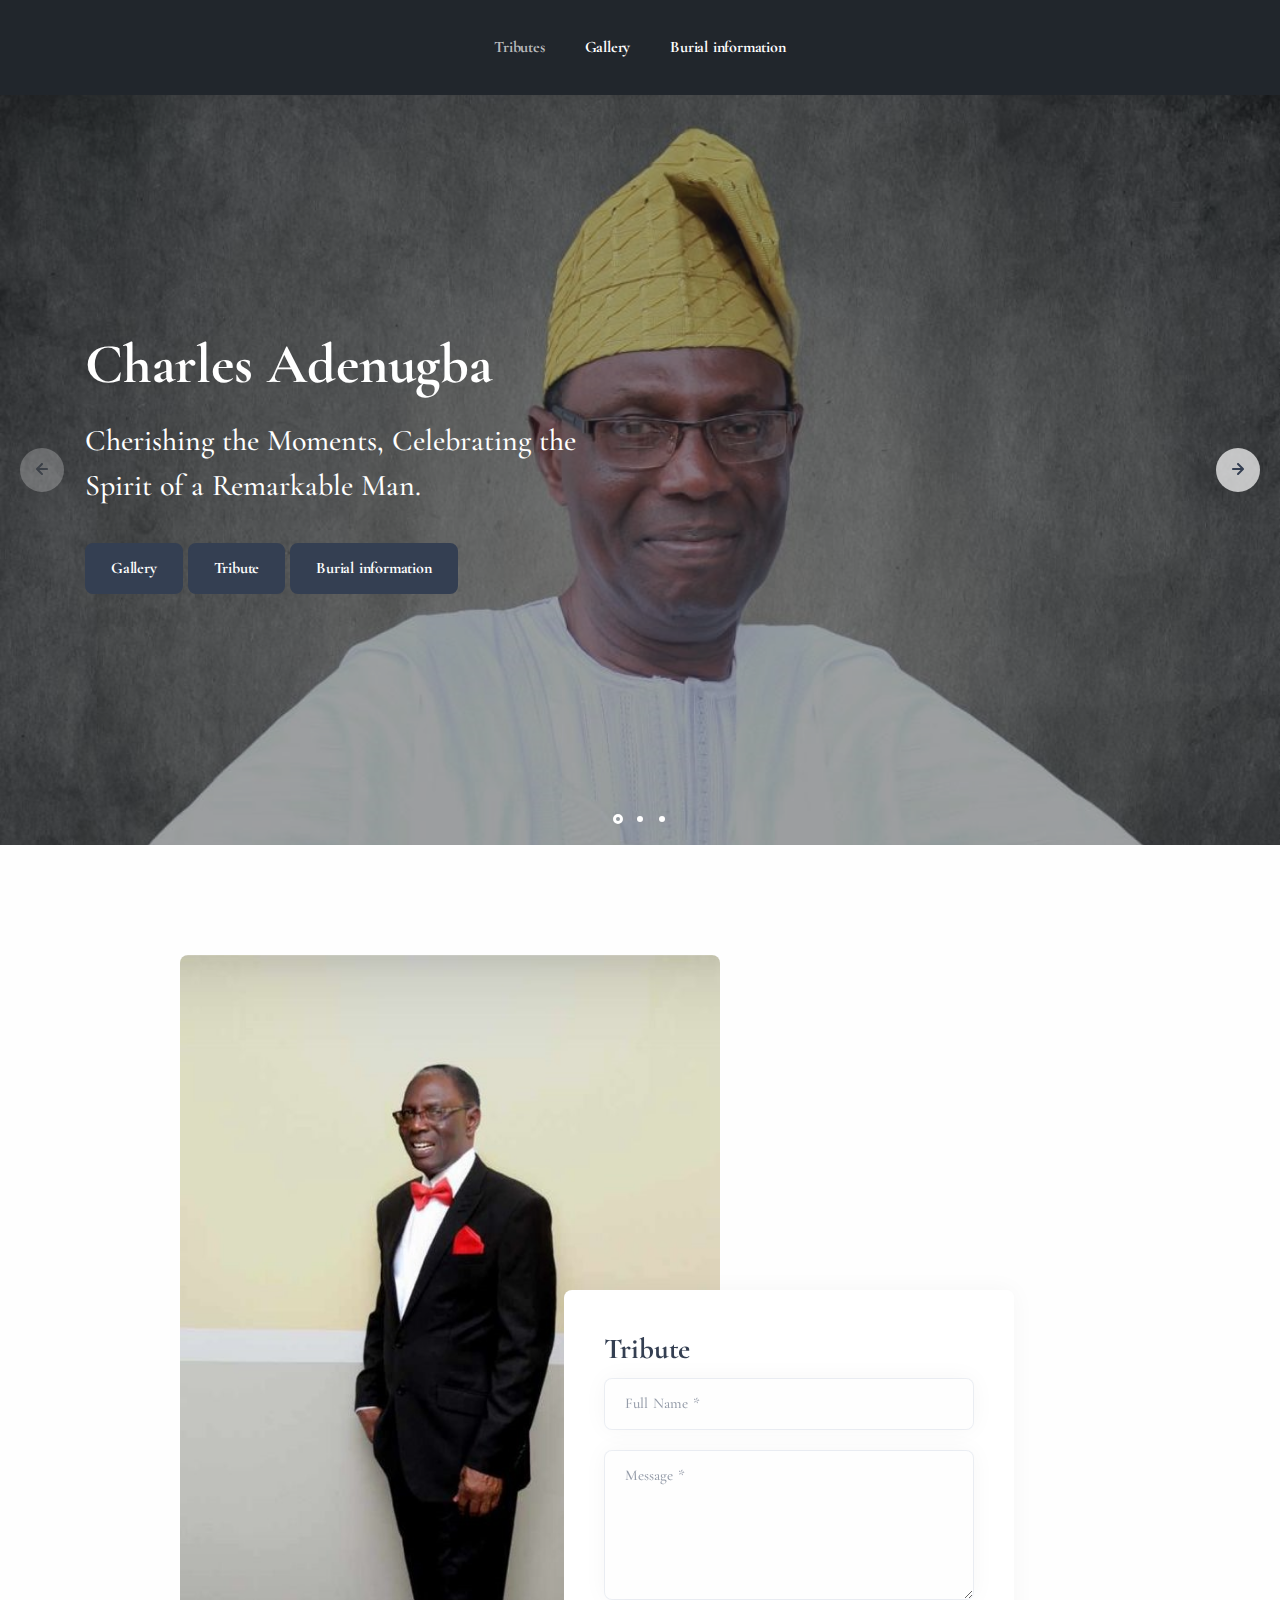
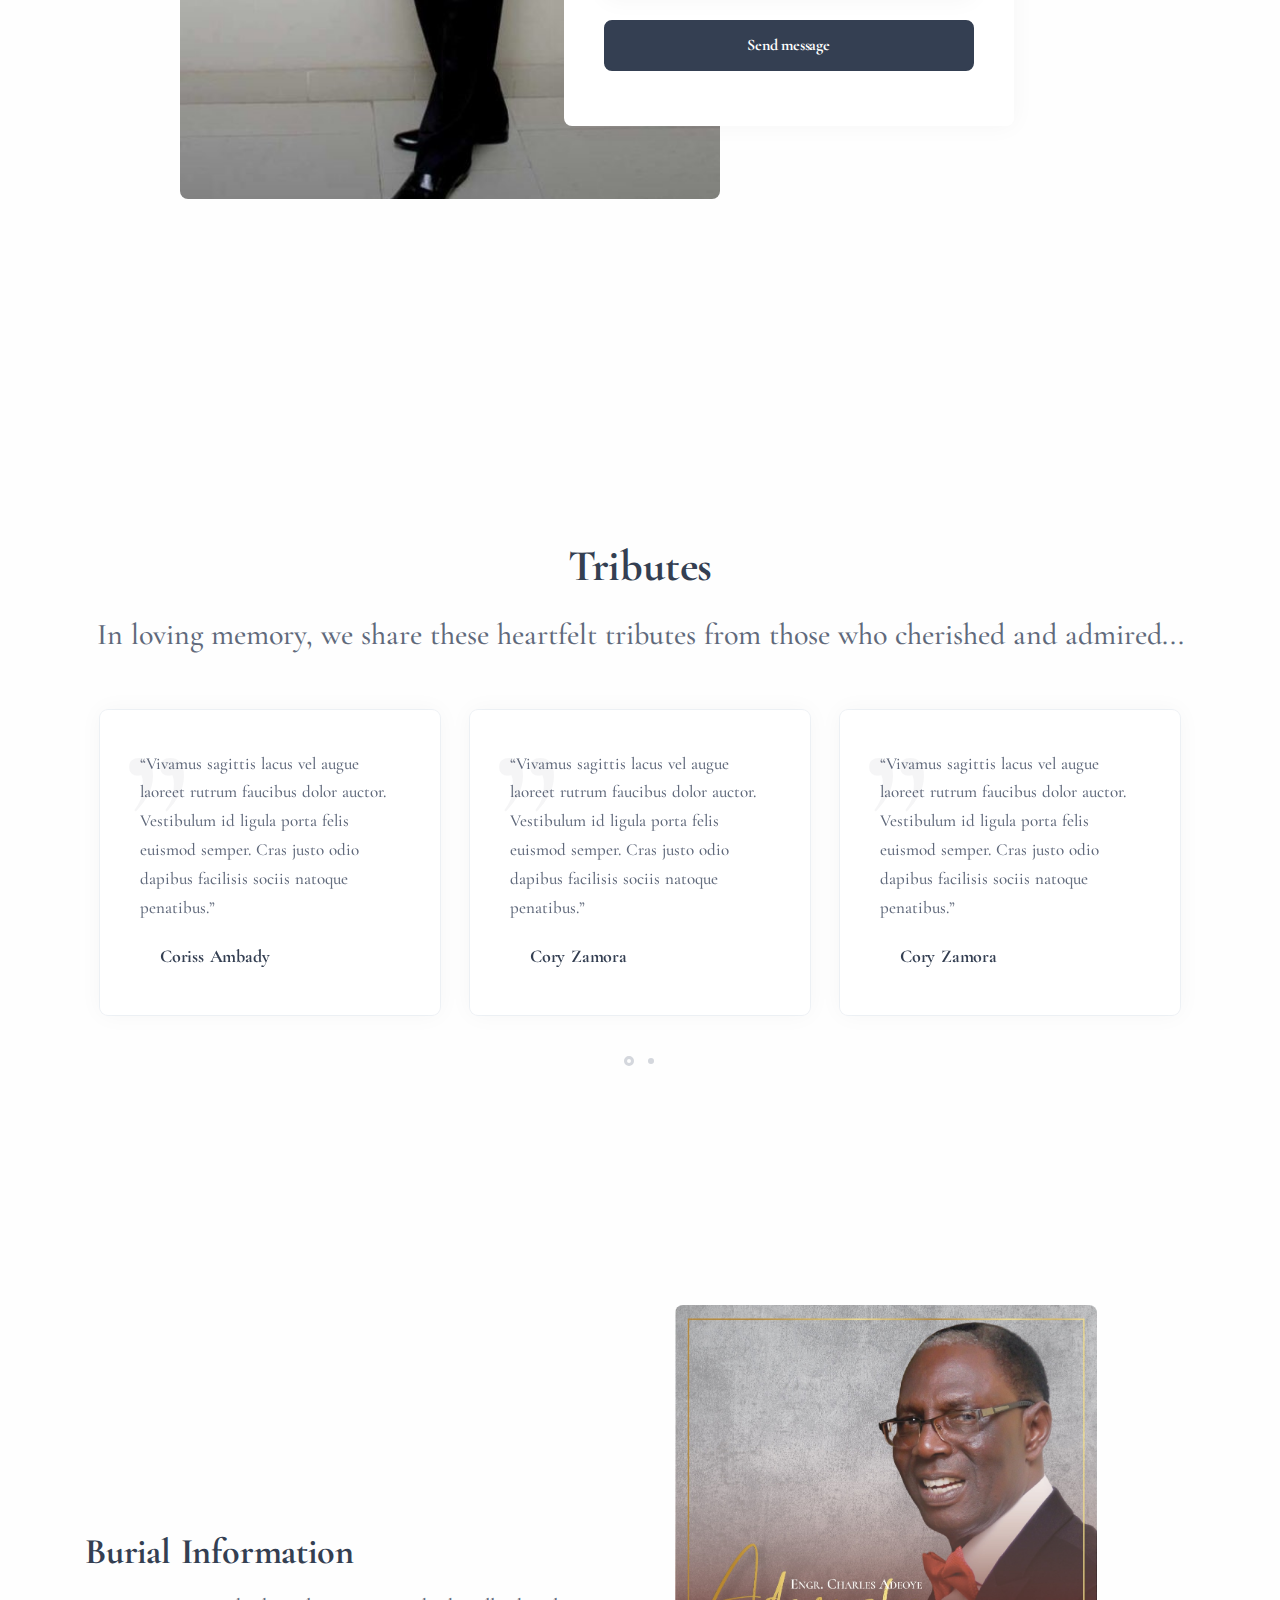
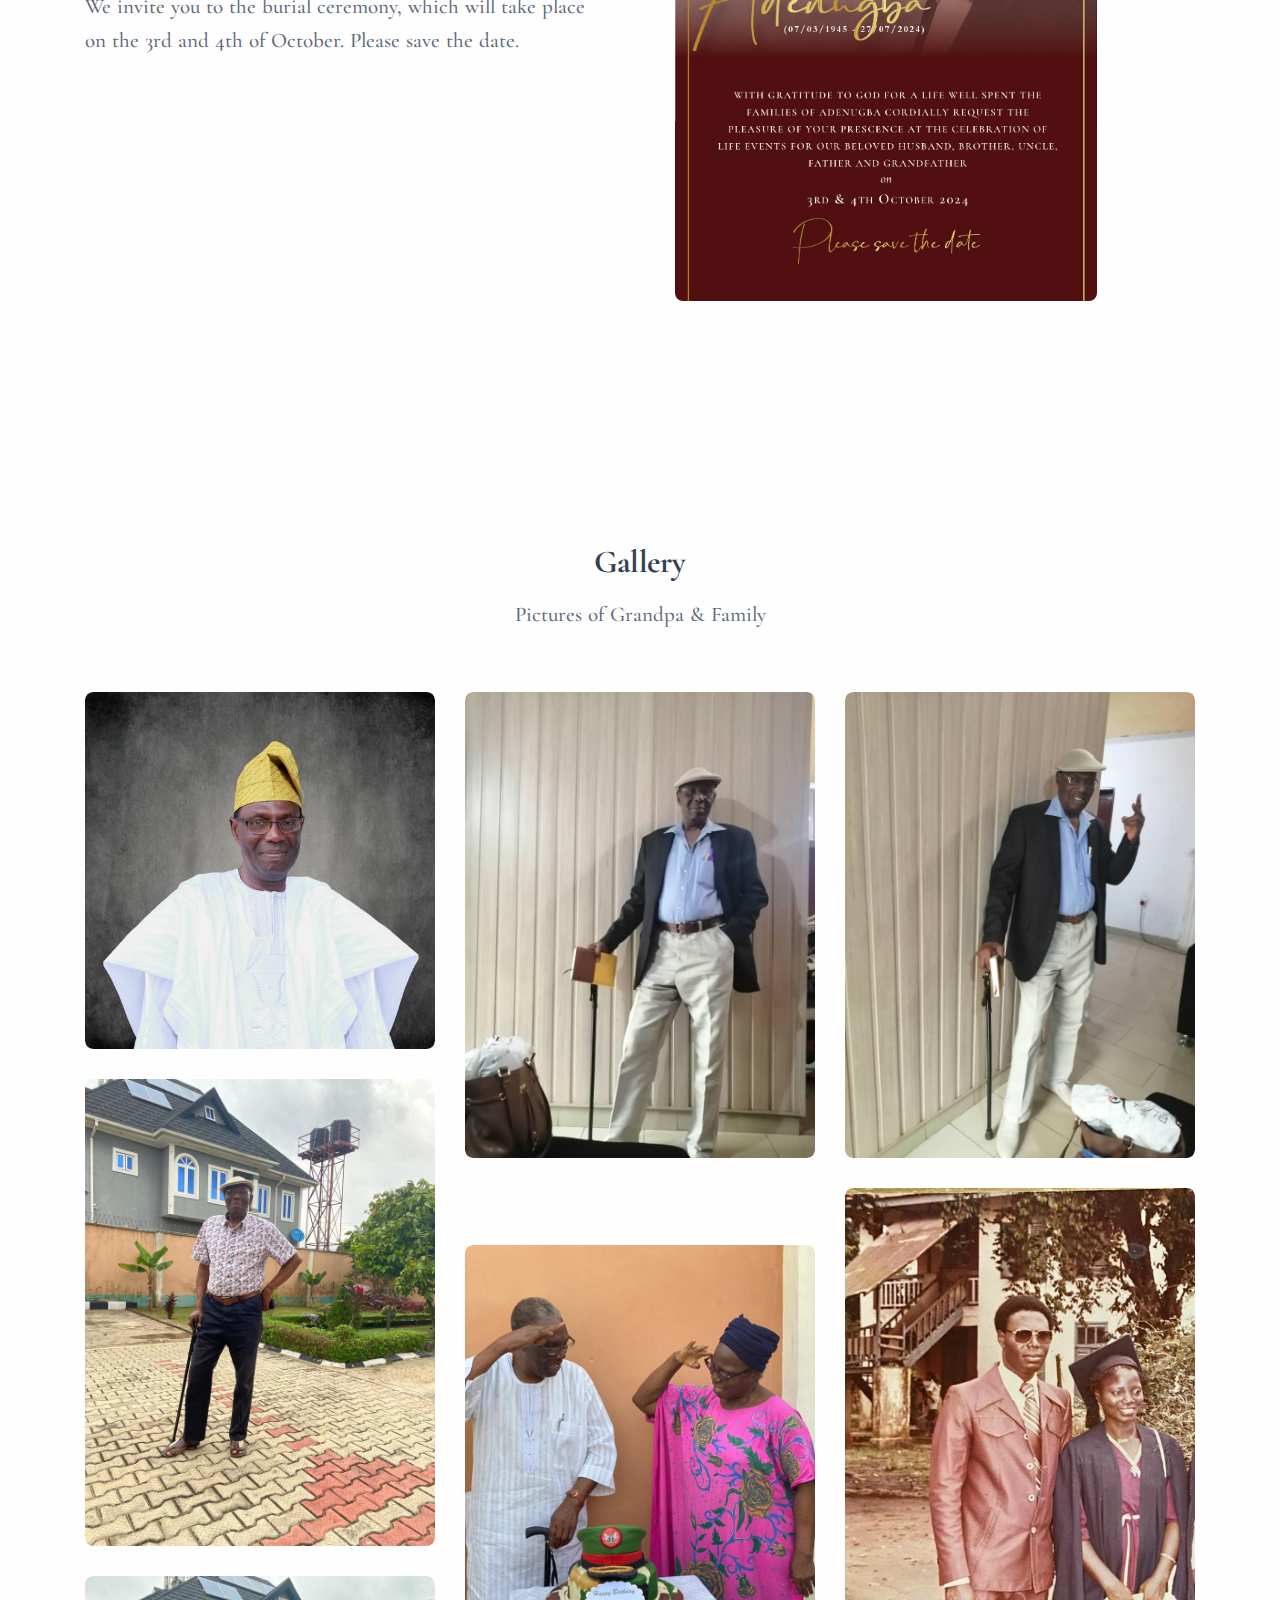
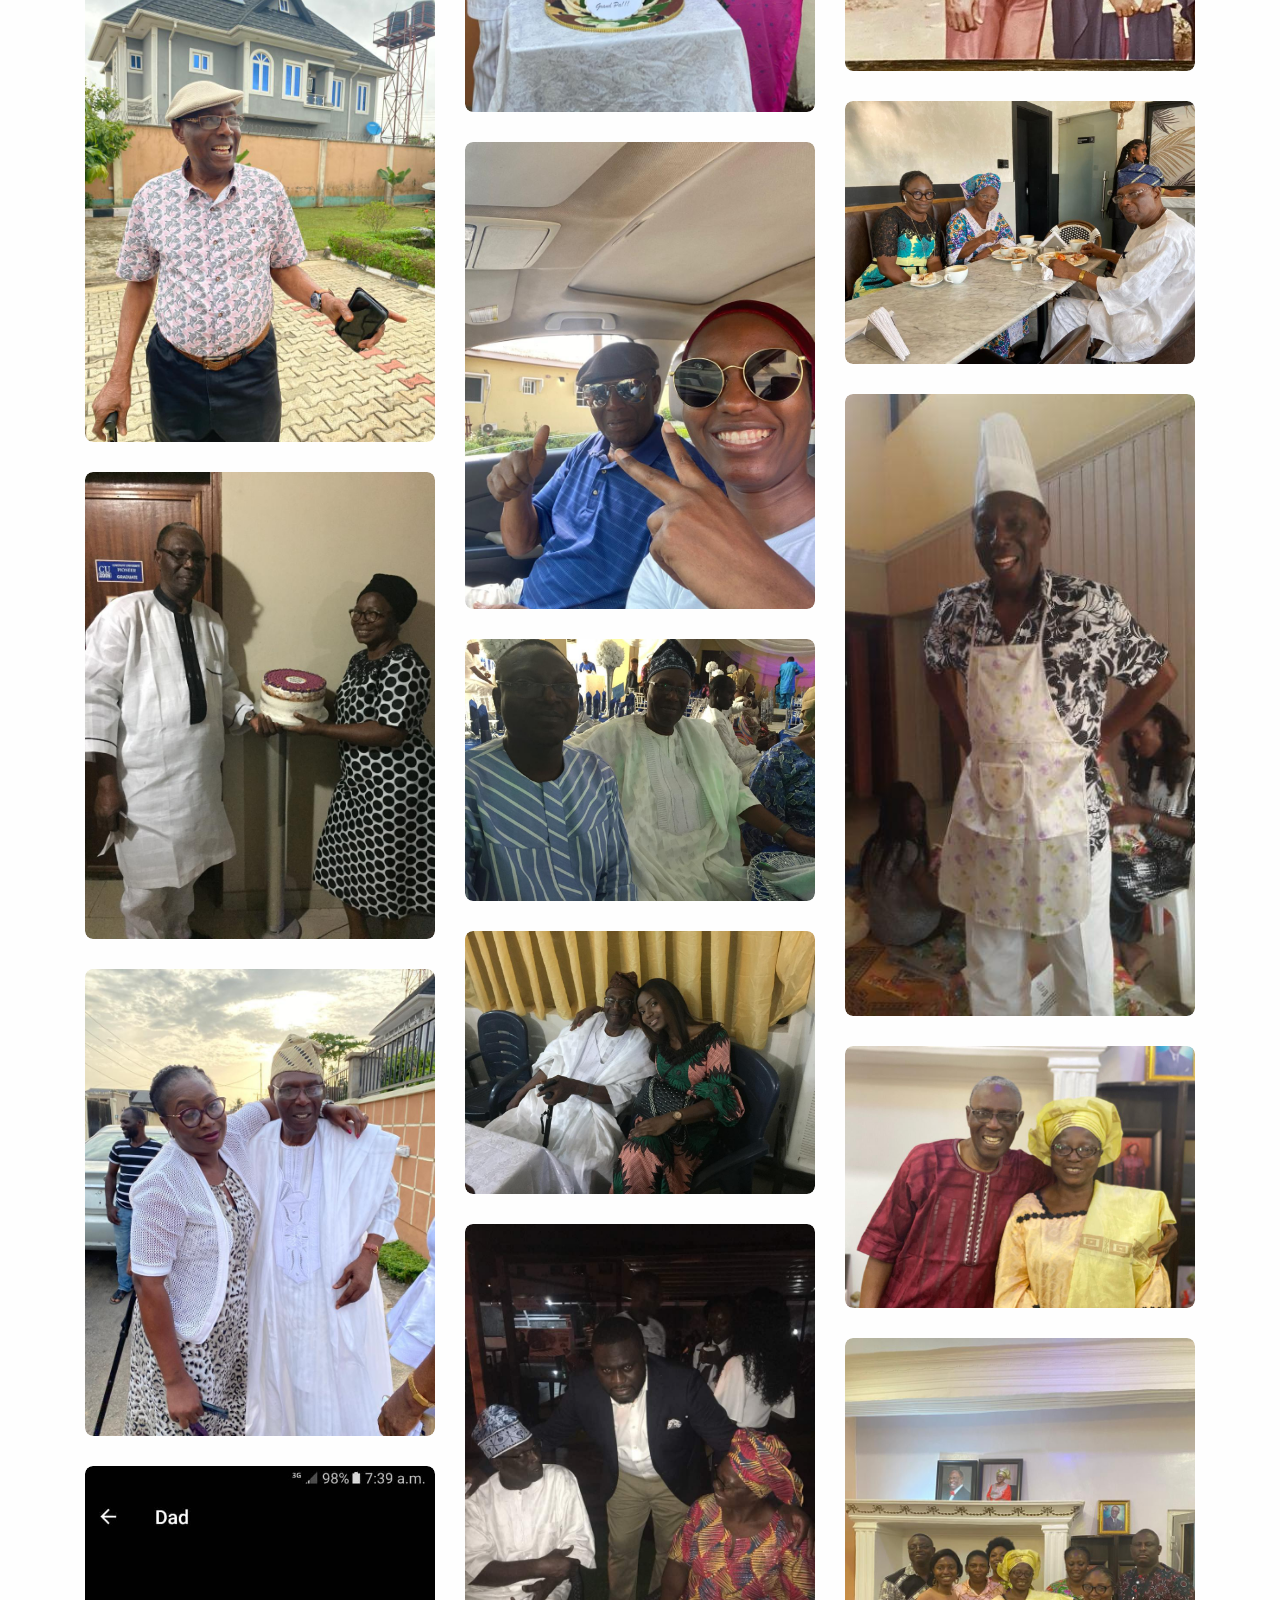
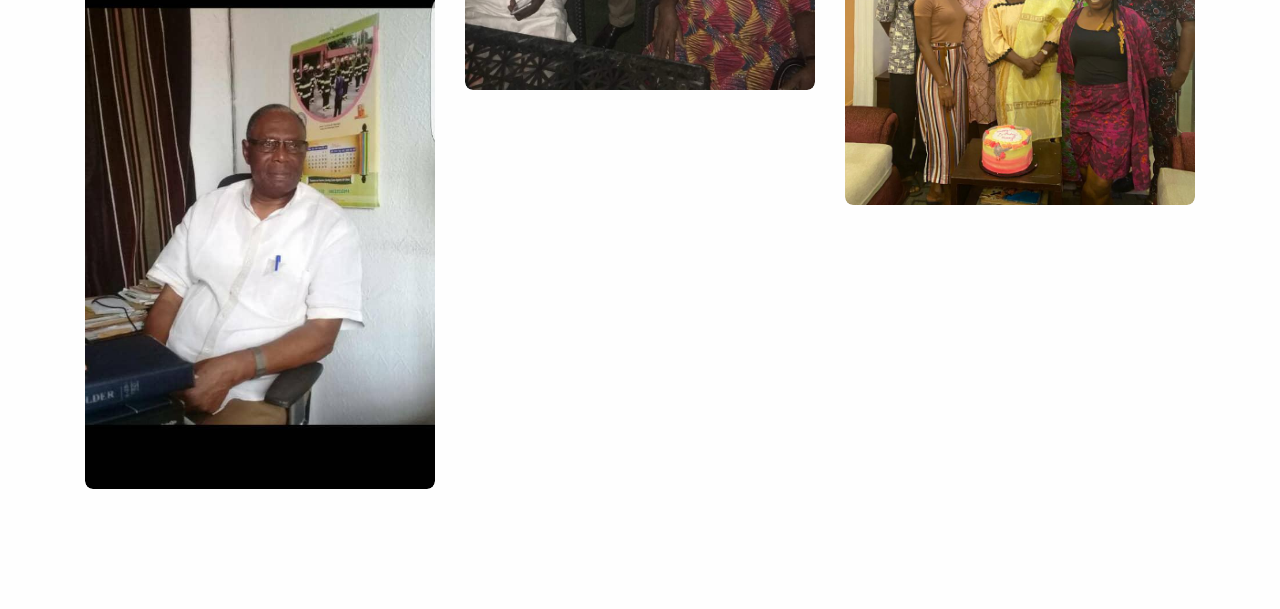
==== commit 4a96b07e: "Rename onepage.html to index.html" ====
--- a/index.html
+++ b/index.html
@@ -3,360 +3,387 @@
 	<head>
 		<meta charset="utf-8" />
 		<meta name="viewport" content="width=device-width, initial-scale=1.0" />
-		<meta name="description" content="Willow Family Therapy" />
-		<meta name="keywords" content="Willow Family Therapy" />
+		<meta name="description" content="" />
+		<meta name="keywords" content="" />
 		<meta name="author" content="elemis" />
-		<title>Willow Family Therapy</title>
+		<title></title>
+		<link rel="stylesheet" href="https://fonts.googleapis.com/css2?family=Material+Symbols+Outlined:opsz,wght,FILL,GRAD@24,400,0,0" />
 		<link rel="shortcut icon" href="./assets/img/favicon.png" />
 		<link rel="stylesheet" href="./assets/css/plugins.css" />
 		<link rel="stylesheet" href="./assets/css/style.css" />
-		<link rel="stylesheet" href="./assets/css/colors/green.css" />
+		<link rel="stylesheet" href="./assets/css/colors/navy.css" />
 	</head>
 
-	<body>
+	<body class="onepage">
 		<div class="content-wrapper">
-			<header class="wrapper bg-soft-primary">
-				<nav class="navbar navbar-expand-lg extended navbar-light navbar-bg-light caret-none">
-					<div class="container flex-lg-column">
-						<div class="topbar d-flex flex-row w-100 justify-content-between align-items-center">
-							<div class="navbar-brand">
-								<a href="./index.html">
-									<img
-										width="200px"
-										height="auto"
-										src="./custom/logo-no-background.png"
-										srcset="./custom/logo-no-background.png"
-										alt="Willow Therapy"
-									/>
-								</a>
-							</div>
-
-							<div class="navbar-other ms-auto">
-								<ul class="navbar-nav flex-row align-items-center">
-									<li class="nav-item d-lg-none">
-										<button class="hamburger offcanvas-nav-btn"><span></span></button>
+			<header class="wrapper bg-gray">
+				<nav class="navbar navbar-expand-lg center-logo navbar-dark navbar-bg-dark">
+					<div class="container flex-lg-row flex-nowrap align-items-center">
+						<div class="navbar-brand w-100">
+							<a href="./index.html">
+								<!-- <img src="./assets/img/logo.png" srcset="./assets/img/logo@2x.png 2x" alt="" /> -->
+							</a>
+						</div>
+						<div class="navbar-collapse offcanvas offcanvas-nav offcanvas-start">
+							<div class="offcanvas-header d-lg-none">
+								<button type="button" class="btn-close btn-close-white" data-bs-dismiss="offcanvas" aria-label="Close"></button>
+							</div>
+							<div class="offcanvas-body ms-lg-auto d-flex flex-column h-100">
+								<ul class="navbar-nav">
+									<li class="nav-item">
+										<a class="nav-link scroll active" href="#tributes">Tributes</a>
+									</li>
+									<li class="nav-item">
+										<a class="nav-link scroll" href="#gallery">Gallery</a>
+									</li>
+									<li class="nav-item">
+										<a class="nav-link scroll" href="#more-info">Burial information</a>
 									</li>
 								</ul>
 								<!-- /.navbar-nav -->
-							</div>
-							<!-- /.navbar-other -->
-						</div>
-						<!-- /.d-flex -->
-						<div class="navbar-collapse-wrapper bg-white d-flex flex-row align-items-center">
-							<div class="navbar-collapse offcanvas offcanvas-nav offcanvas-start">
-								<div class="offcanvas-header d-lg-none">
-									<h3 class="text-white fs-30 mb-0">Willow Therapy</h3>
-									<button type="button" class="btn-close btn-close-white" data-bs-dismiss="offcanvas" aria-label="Close"></button>
-								</div>
-								<div class="offcanvas-body d-flex flex-column h-100">
-									<ul class="navbar-nav">
-										<li class="nav-item"><a class="nav-link fs-20" href="index.html">Home</a></li>
-										<li class="nav-item"><a class="nav-link fs-20" href="index.html">About</a></li>
-										<li class="nav-item"><a class="nav-link fs-20" href="index.html">Services</a></li>
-									</ul>
-									<!-- /.navbar-nav -->
-									<div class="offcanvas-footer d-lg-none">
-										<div>
-											<a href="mailto:first.last@email.com" class="link-inverse">info@email.com</a>
-											<br />
-											00 (123) 456 78 90 <br />
-											<nav class="nav social social-white mt-4">
-												<a href="#"><i class="uil uil-twitter"></i></a>
-												<a href="#"><i class="uil uil-facebook-f"></i></a>
-												<a href="#"><i class="uil uil-dribbble"></i></a>
-												<a href="#"><i class="uil uil-instagram"></i></a>
-												<a href="#"><i class="uil uil-youtube"></i></a>
-											</nav>
-											<!-- /.social -->
-										</div>
-									</div>
-									<!-- /.offcanvas-footer -->
-								</div>
-							</div>
-							<!-- /.navbar-collapse -->
-							<div class="navbar-other ms-auto w-100 d-none d-lg-block">
-								<nav class="nav social social-muted justify-content-end text-end">
-									<a href="Booking.html" class="btn btn-sm btn-primary rounded">Book Now </a>
-								</nav>
-								<!-- /.social -->
-							</div>
-							<!-- /.navbar-other -->
-						</div>
-						<!-- /.navbar-collapse-wrapper -->
+								<!-- /.offcanvas-footer -->
+							</div>
+							<!-- /.offcanvas-body -->
+						</div>
+						<!-- /.navbar-collapse -->
+						<div class="navbar-other w-100 d-flex ms-auto">
+							<ul class="navbar-nav flex-row align-items-center ms-auto">
+								<li class="nav-item d-lg-none">
+									<button class="hamburger offcanvas-nav-btn">
+										<span></span>
+									</button>
+								</li>
+							</ul>
+							<!-- /.navbar-nav -->
+						</div>
+						<!-- /.navbar-other -->
 					</div>
 					<!-- /.container -->
 				</nav>
 				<!-- /.navbar -->
 			</header>
-			<!-- /header -->
-
-			<section class="wrapper bg-soft-primary">
-				<div class="container pt-10 pb-5 pt-md-14 pb-md-5">
-					<div class="row gx-lg-8 gx-xl-12 gy-10 mb-5 align-items-center">
+			<!-- SWIPPER -->
+
+			<section class="wrapper bg-dark">
+				<div
+					class="swiper-container swiper-hero dots-over"
+					data-margin="0"
+					data-autoplay="true"
+					data-autoplaytime="7000"
+					data-nav="true"
+					data-dots="true"
+					data-items="1"
+				>
+					<div class="swiper">
+						<div class="swiper-wrapper">
+							<div class="swiper-slide bg-overlay bg-overlay-400 bg-dark bg-image" data-image-src="./custom/banner2.jpg">
+								<div class="container h-100">
+									<div class="row h-100">
+										<div
+											class="col-md-10 offset-md-1 col-lg-7 offset-lg-0 col-xl-6 col-xxl-5 text-center text-lg-start justify-content-center align-self-center align-items-start"
+										>
+											<h2 class="display-1 fs-56 mb-4 text-white animate__animated animate__slideInDown animate__delay-1s">
+												Charles Adenugba
+											</h2>
+											<p class="lead fs-30 lh-sm mb-7 text-white animate__animated animate__slideInRight animate__delay-2s">
+												Cherishing the Moments, Celebrating the Spirit of a Remarkable Man.
+											</p>
+											<div class="animate__animated animate__slideInUp animate__delay-1s">
+												<div class="button-group mt-4">
+													<a class="scroll btn btn-md btn-primary mb-3" href="#gallery">Gallery</a>
+													<a class="scroll btn btn-md btn-primary mb-3" href="#tributes">Tribute</a>
+													<a class="scroll btn btn-md btn-primary mb-3" href="#more-info">Burial information</a>
+												</div>
+											</div>
+										</div>
+										<!--/column -->
+									</div>
+									<!--/.row -->
+								</div>
+								<!--/.container -->
+							</div>
+							<!--/.swiper-slide -->
+
+							<!--/.swiper-slide -->
+							<div class="swiper-slide bg-overlay bg-overlay-400 bg-dark bg-image" data-image-src="./custom/bgall2.png">
+								<div class="container h-100">
+									<div class="row h-100">
+										<div
+											class="col-md-10 offset-md-1 col-lg-7 offset-lg-0 col-xl-6 col-xxl-5 text-center text-lg-start justify-content-center align-self-center align-items-start"
+										>
+											<h2 class="display-1 fs-56 mb-4 text-white animate__animated animate__slideInDown animate__delay-1s">
+												Charles Adenugba
+											</h2>
+											<p class="lead fs-30 lh-sm mb-7 text-white animate__animated animate__slideInRight animate__delay-2s">
+												Cherishing the Moments, Celebrating the Spirit of a Remarkable Man.
+											</p>
+											<div class="animate__animated animate__slideInUp animate__delay-1s">
+												<div class="button-group mt-4">
+													<a class="scroll btn btn-md btn-primary mb-3" href="#gallery">Gallery</a>
+													<a class="scroll btn btn-md btn-primary mb-3" href="#tributes">Tribute</a>
+													<a class="scroll btn btn-md btn-primary mb-3" href="#more-info">Burial information</a>
+												</div>
+											</div>
+										</div>
+										<!--/column -->
+									</div>
+									<!--/.row -->
+								</div>
+								<!--/.container -->
+							</div>
+							<div class="swiper-slide bg-overlay bg-overlay-400 bg-dark bg-image" data-image-src="./custom/bg.jpg">
+								<div class="container h-100">
+									<div class="row h-100">
+										<div
+											class="col-md-10 offset-md-1 col-lg-7 offset-lg-0 col-xl-6 col-xxl-5 text-center text-lg-start justify-content-center align-self-center align-items-start"
+										>
+											<h2 class="display-1 fs-56 mb-4 text-white animate__animated animate__slideInDown animate__delay-1s">
+												Charles Adenugba
+											</h2>
+											<p class="lead fs-30 lh-sm mb-7 text-white animate__animated animate__slideInRight animate__delay-2s">
+												Cherishing the Moments, Celebrating the Spirit of a Remarkable Man.
+											</p>
+											<div class="animate__animated animate__slideInUp animate__delay-1s">
+												<div class="button-group mt-4">
+													<a class="scroll btn btn-md btn-primary mb-3" href="#gallery">Gallery</a>
+													<a class="scroll btn btn-md btn-primary mb-3" href="#tributes">Tribute</a>
+													<a class="scroll btn btn-md btn-primary mb-3" href="#more-info">Burial information</a>
+												</div>
+											</div>
+										</div>
+										<!--/column -->
+									</div>
+									<!--/.row -->
+								</div>
+								<!--/.container -->
+							</div>
+							<!--/.swiper-slide -->
+						</div>
+						<!--/.swiper-wrapper -->
+					</div>
+					<!-- /.swiper -->
+				</div>
+				<!-- /.swiper-container -->
+			</section>
+
+			<!-- TRIBUTE -->
+			<section class="wrapper bg-light" id="tributes">
+				<div class="container pt-9 pt-md-11 pb-4 pb-md-16">
+					<div class="projects-overflow mt-md-10 mb-10 mb-lg-15">
+						<!-- /.project -->
+						<div class="project item">
+							<div class="row">
+								<figure class="col-lg-8 col-xl-6 offset-xl-1 rounded d-none d-md-block">
+									<img src="./custom/WhatsApp Image 2024-08-22 at 11.25.37_2b201f14.jpg" alt="" />
+								</figure>
+								<div class="project-details d-flex justify-content-center flex-column" style="right: 15%; bottom: 25%">
+									<div class="card shadow rellax" data-rellax-xs-speed="0" data-rellax-mobile-speed="0">
+										<div class="card-body">
+											<div class="post-header">
+												<h1>Tribute</h1>
+											</div>
+											<!-- /.post-header -->
+											<div class="post-content">
+												<form id="tributeForm" class="contact-form needs-validation" novalidate>
+													<div class="messages"></div>
+													<div class="row gx-4">
+														<div class="col-12">
+															<div class="form-floating mb-4">
+																<input
+																	id="form_name"
+																	type="text"
+																	name="name"
+																	class="form-control"
+																	placeholder="Jane"
+																	required
+																/>
+																<label for="form_name">Full Name *</label>
+																<div class="valid-feedback">Looks good!</div>
+																<div class="invalid-feedback">Please enter your Fullname.</div>
+															</div>
+														</div>
+														<div class="col-12">
+															<div class="form-floating mb-4">
+																<textarea
+																	id="form_message"
+																	name="message"
+																	class="form-control"
+																	placeholder="Your message"
+																	style="height: 150px"
+																	required
+																></textarea>
+																<label for="form_message">Message *</label>
+																<div class="valid-feedback">Looks good!</div>
+																<div class="invalid-feedback">Please enter your message.</div>
+															</div>
+														</div>
+														<div class="col-12 text-center">
+															<button type="submit" class="btn btn-primary btn-send mb-3 w-100">Send message</button>
+														</div>
+													</div>
+												</form>
+											</div>
+											<!-- /.post-content -->
+										</div>
+										<!-- /.card-body -->
+									</div>
+									<!-- /.card -->
+								</div>
+								<!-- /.project-details -->
+							</div>
+							<!-- /.row -->
+						</div>
+						<!-- /.project -->
+					</div>
+					<!-- /.projects-overflow -->
+
+					<!-- /nav -->
+				</div>
+				<!-- /.container -->
+			</section>
+			<!-- OTHER PEOPLES TRIBUTES -->
+
+			<section class="wrapper bg-light">
+				<div class="container py-6 py-md-16">
+					<h2 class="display-2 mb-3 text-center">Tributes</h2>
+					<p class="fs-30 text-center mb-6 px-md-16 px-lg-0">
+						In loving memory, we share these heartfelt tributes from those who cherished and admired...
+					</p>
+					<div class="position-relative">
 						<div
-							class="col-md-10 offset-md-1 offset-lg-0 col-lg-5 text-center text-lg-start order-2 order-lg-0"
-							data-cues="slideInDown"
-							data-group="page-title"
-							data-delay="600"
+							class="swiper-container dots-closer mb-6"
+							data-margin="0"
+							data-dots="true"
+							data-items-xl="3"
+							data-items-md="2"
+							data-items-xs="1"
 						>
-							<h1 class="display-1 mb-5 mx-md-n5 mx-lg-0">Welcome To Willow Family Therapy.</h1>
-							<p class="lead fs-lg mb-7">
-								Discover a place where healing begins and hope is restored. Our compassionate therapists are here to support you every
-								step of the way. You deserve to feel better, and we're here to help.
-							</p>
-							<div
-								class="d-flex justify-content-center justify-content-lg-start"
-								data-cues="slideInDown"
-								data-group="page-title-buttons"
-								data-delay="900"
-							>
-								<span><a class="btn btn-primary rounded me-2">Book Now</a></span>
-								<span><a class="btn btn-yellow rounded">Our services</a></span>
-							</div>
-						</div>
-						<!-- /column -->
-						<div class="col-lg-7" data-cue="slideInDown">
-							<figure class="d-none d-md-block">
-								<img
-									class="w-auto"
-									src="./custom/undraw_interview_re_e5jn.svg"
-									srcset="./custom/undraw_interview_re_e5jn.svg"
-									alt=""
-								/>
-							</figure>
-						</div>
-						<!-- /column -->
+							<div class="swiper">
+								<div class="swiper-wrapper">
+									<div class="swiper-slide">
+										<div class="item-inner">
+											<div class="card">
+												<div class="card-body">
+													<blockquote class="icon mb-0">
+														<p>
+															“Vivamus sagittis lacus vel augue laoreet rutrum faucibus dolor auctor. Vestibulum id
+															ligula porta felis euismod semper. Cras justo odio dapibus facilisis sociis natoque
+															penatibus.”
+														</p>
+														<div class="blockquote-details">
+															<div class="info">
+																<h5 class="mb-1">Coriss Ambady</h5>
+															</div>
+														</div>
+													</blockquote>
+												</div>
+												<!-- /.card-body -->
+											</div>
+											<!-- /.card -->
+										</div>
+										<!-- /.item-inner -->
+									</div>
+									<!--/.swiper-slide -->
+									<div class="swiper-slide">
+										<div class="item-inner">
+											<div class="card">
+												<div class="card-body">
+													<blockquote class="icon mb-0">
+														<p>
+															“Vivamus sagittis lacus vel augue laoreet rutrum faucibus dolor auctor. Vestibulum id
+															ligula porta felis euismod semper. Cras justo odio dapibus facilisis sociis natoque
+															penatibus.”
+														</p>
+														<div class="blockquote-details">
+															<div class="info">
+																<h5 class="mb-1">Cory Zamora</h5>
+															</div>
+														</div>
+													</blockquote>
+												</div>
+												<!-- /.card-body -->
+											</div>
+											<!-- /.card -->
+										</div>
+										<!-- /.item-inner -->
+									</div>
+									<div class="swiper-slide">
+										<div class="item-inner">
+											<div class="card">
+												<div class="card-body">
+													<blockquote class="icon mb-0">
+														<p>
+															“Vivamus sagittis lacus vel augue laoreet rutrum faucibus dolor auctor. Vestibulum id
+															ligula porta felis euismod semper. Cras justo odio dapibus facilisis sociis natoque
+															penatibus.”
+														</p>
+														<div class="blockquote-details">
+															<div class="info">
+																<h5 class="mb-1">Cory Zamora</h5>
+															</div>
+														</div>
+													</blockquote>
+												</div>
+												<!-- /.card-body -->
+											</div>
+											<!-- /.card -->
+										</div>
+										<!-- /.item-inner -->
+									</div>
+									<div class="swiper-slide">
+										<div class="item-inner">
+											<div class="card">
+												<div class="card-body">
+													<blockquote class="icon mb-0">
+														<p>
+															“Vivamus sagittis lacus vel augue laoreet rutrum faucibus dolor auctor. Vestibulum id
+															ligula porta felis euismod semper. Cras justo odio dapibus facilisis sociis natoque
+															penatibus.”
+														</p>
+														<div class="blockquote-details">
+															<div class="info">
+																<h5 class="mb-1">Cory Zamora</h5>
+															</div>
+														</div>
+													</blockquote>
+												</div>
+												<!-- /.card-body -->
+											</div>
+											<!-- /.card -->
+										</div>
+										<!-- /.item-inner -->
+									</div>
+
+									<!--/.swiper-slide -->
+								</div>
+								<!--/.swiper-wrapper -->
+							</div>
+							<!-- /.swiper -->
+						</div>
+						<!-- /.swiper-container -->
 					</div>
-					<!-- /.row -->
+					<!-- /.position-relative -->
 				</div>
 				<!-- /.container -->
 			</section>
 			<!-- /section -->
-			<section class="wrapper bg-light">
-				<div class="container py-14 py-md-16 pb-md-5">
-					<div class="row gx-lg-8 gx-xl-12 gy-10 mb-5 mb-md-8 align-items-center">
-						<div class="col-lg-7">
-							<img class="img-fluid rounded" src="./custom/banner image2.PNG" alt="About Adeola Adenugba" />
-						</div>
-						<!-- /column -->
-						<div class="col-lg-5">
-							<h3 class="display-4 mb-7">ABOUT ADEOLA ADENUGBA.</h3>
-							<p>
-								I am Adeola Adenugba, a Canadian-trained Psychotherapist and Certified Counsellor with a Masters in Marriage and
-								Family Therapy, and Gender Studies. I am a professional member of CAMFT, PACCP, and CCPA. My path to counselling has
-								been driven by a deep commitment to supporting individuals in crisis. As a Mediator in 2017, I found fulfillment in
-								enhancing peaceable relations, but I yearned for deeper, more personal connections in clinical counselling. My passion
-								for helping others led me to a career in psychotherapy, where I support individuals, couples, and families through
-								life's challenges. I believe in providing a judgment-free space where clients can address their deepest concerns. My
-								goal is to foster emotional, mental, and relational well-being, helping my clients navigate life's complexities with
-								compassion and acceptance. If you're facing challenges in any area of your life, you don't have to go through it
-								alone. I'm here to support you on your journey.
-							</p>
-						</div>
-						<!-- /column -->
-					</div>
-					<!-- /row -->
-
-					<!-- /row -->
-				</div>
-				<!-- /container -->
-			</section>
-			<!-- /section -->
-
-			<section class="wrapper">
-				<div class="container py-14 py-md-16">
-					<div class="row text-center">
-						<div class="col-lg-10 col-xl-9 col-xxl-8 mx-auto position-relative">
-							<img
-								src="./assets/img/svg/doodle3.svg"
-								class="h-11 position-absolute d-none d-lg-block"
-								style="top: -45%; left: 23%"
-								alt=""
-							/>
-							<img
-								src="./assets/img/svg/doodle4.svg"
-								class="h-8 position-absolute d-none d-lg-block"
-								style="top: 6%; right: 2%"
-								alt=""
-							/>
-
-							<h3 class="display-3 mb-11 px-lg-5 px-xl-0 px-xxl-3">AREAS OF PRACTICE</h3>
-						</div>
-					</div>
-
-					<div class="row">
-						<div class="col-xxl-11 mx-auto">
-							<div class="row gx-md-8 gy-10 text-center">
-								<!-- Anxiety -->
-								<div class="col-sm-4 col-md-6 col-lg-3">
-									<div class="svg-bg svg-bg-lg bg-pale-yellow rounded-xl mb-4">
-										<img
-											src="https://fonts.gstatic.com/s/i/materialiconsoutlined/sentiment_very_dissatisfied/v1/24px.svg"
-											class="svg-inject icon-svg solid text-navy"
-											alt="Anxiety"
-										/>
-									</div>
-									<h4 class="fs-20">Anxiety</h4>
-								</div>
-
-								<!-- Conflict Resolution -->
-								<div class="col-sm-4 col-md-6 col-lg-3">
-									<div class="svg-bg svg-bg-lg bg-pale-green rounded-xl mb-4">
-										<img
-											src="https://fonts.gstatic.com/s/i/materialiconsoutlined/group_add/v1/24px.svg"
-											class="svg-inject icon-svg solid text-navy"
-											alt="Conflict Resolution"
-										/>
-									</div>
-									<h4 class="fs-20">Conflict Resolution</h4>
-								</div>
-
-								<!-- Family Relationships -->
-								<div class="col-sm-4 col-md-6 col-lg-3">
-									<div class="svg-bg svg-bg-lg bg-pale-purple rounded-xl mb-4">
-										<img
-											src="https://fonts.gstatic.com/s/i/materialiconsoutlined/diversity_3/v1/24px.svg"
-											class="svg-inject icon-svg solid text-navy"
-											alt="Family Relationships"
-										/>
-									</div>
-									<h4 class="fs-20">Family Relationships</h4>
-								</div>
-
-								<!-- Depression -->
-								<div class="col-sm-4 col-md-6 col-lg-3">
-									<div class="svg-bg svg-bg-lg bg-pale-pink rounded-xl mb-4">
-										<img
-											src="https://fonts.gstatic.com/s/i/materialiconsoutlined/mood_bad/v1/24px.svg"
-											class="svg-inject icon-svg solid text-navy"
-											alt="Depression"
-										/>
-									</div>
-									<h4 class="fs-20">Depression</h4>
-								</div>
-
-								<!-- Grief -->
-								<div class="col-sm-4 col-md-6 col-lg-3">
-									<div class="svg-bg svg-bg-lg bg-pale-violet rounded-xl mb-4">
-										<img
-											src="https://fonts.gstatic.com/s/i/materialiconsoutlined/sentiment_very_dissatisfied/v1/24px.svg"
-											class="svg-inject icon-svg solid text-navy"
-											alt="Grief"
-										/>
-									</div>
-									<h4 class="fs-20">Grief</h4>
-								</div>
-
-								<!-- Premarital Counselling -->
-								<div class="col-sm-4 col-md-6 col-lg-3">
-									<div class="svg-bg svg-bg-lg bg-pale-orange rounded-xl mb-4">
-										<img
-											src="https://fonts.gstatic.com/s/i/materialiconsoutlined/ring_volume/v1/24px.svg"
-											class="svg-inject icon-svg solid text-navy"
-											alt="Premarital Counselling"
-										/>
-									</div>
-									<h4 class="fs-20">Premarital Counselling</h4>
-								</div>
-
-								<!-- Parenting -->
-								<div class="col-sm-4 col-md-6 col-lg-3">
-									<div class="svg-bg svg-bg-lg bg-pale-blue rounded-xl mb-4">
-										<img
-											src="https://fonts.gstatic.com/s/i/materialiconsoutlined/child_care/v1/24px.svg"
-											class="svg-inject icon-svg solid text-navy"
-											alt="Parenting"
-										/>
-									</div>
-									<h4 class="fs-20">Parenting</h4>
-								</div>
-
-								<!-- Racial Identity -->
-								<div class="col-sm-4 col-md-6 col-lg-3">
-									<div class="svg-bg svg-bg-lg bg-pale-leaf rounded-xl mb-4">
-										<img
-											src="https://fonts.gstatic.com/s/i/materialiconsoutlined/people/v1/24px.svg"
-											class="svg-inject icon-svg solid text-navy"
-											alt="Racial Identity"
-										/>
-									</div>
-									<h4 class="fs-20">Racial Identity</h4>
-								</div>
-
-								<!-- School Issues -->
-								<div class="col-sm-4 col-md-6 col-lg-3">
-									<div class="svg-bg svg-bg-lg bg-pale-yellow rounded-xl mb-4">
-										<img
-											src="https://fonts.gstatic.com/s/i/materialiconsoutlined/school/v1/24px.svg"
-											class="svg-inject icon-svg solid text-navy"
-											alt="School Issues"
-										/>
-									</div>
-									<h4 class="fs-20">School Issues</h4>
-								</div>
-
-								<!-- Self Esteem -->
-								<div class="col-sm-4 col-md-6 col-lg-3">
-									<div class="svg-bg svg-bg-lg bg-pale-green rounded-xl mb-4">
-										<img
-											src="https://fonts.gstatic.com/s/i/materialiconsoutlined/self_improvement/v1/24px.svg"
-											class="svg-inject icon-svg solid text-navy"
-											alt="Self Esteem"
-										/>
-									</div>
-									<h4 class="fs-20">Self Esteem</h4>
-								</div>
-
-								<!-- Spirituality -->
-								<div class="col-sm-4 col-md-6 col-lg-3">
-									<div class="svg-bg svg-bg-lg bg-pale-purple rounded-xl mb-4">
-										<img
-											src="https://fonts.gstatic.com/s/i/materialiconsoutlined/spa/v1/24px.svg"
-											class="svg-inject icon-svg solid text-navy"
-											alt="Spirituality"
-										/>
-									</div>
-									<h4 class="fs-20">Spirituality</h4>
-								</div>
-							</div>
-						</div>
-					</div>
-				</div>
-			</section>
-
-			<!-- /section -->
-			<section class="wrapper bg-light">
+			<!-- 	MORE INFO -->
+			<section class="wrapper bg-light" id="more-info">
 				<div class="container py-14 py-md-16">
 					<div class="row gx-lg-8 gx-xl-12 gy-10 align-items-center">
-						<div class="col-lg-7 order-lg-2">
-							<figure class="d-none d-md-block">
-								<img
-									class="w-auto"
-									src="./custom/undraw_undraw_undraw_undraw_undraw_undraw_undraw_undraw_undraw_walking_together_7ulo_m7i2_l2pa_rcwe_-1-_apsm_-1-_w8ef_-1-_n46j_la5v_-1-_718m.svg"
-									srcset="
-										./custom/undraw_undraw_undraw_undraw_undraw_undraw_undraw_undraw_undraw_walking_together_7ulo_m7i2_l2pa_rcwe_-1-_apsm_-1-_w8ef_-1-_n46j_la5v_-1-_718m.svg
-									"
-									alt=""
-								/>
+						<div class="col-md-8 col-lg-6 col-xl-5 order-lg-2 position-relative">
+							<figure class="rounded">
+								<img src="./custom/burialinfo.jpg" srcset="./custom/burialinfo.jpg" alt="" />
 							</figure>
 						</div>
 						<!--/column -->
-						<div class="col-lg-5">
-							<h2 class="fs-15 text-uppercase text-line text-primary mb-3">Why Choose Us?</h2>
-							<h3 class="display-5 mb-7">Approaches And Techniques</h3>
-							<p>In my practice, I draw from a range of evidence-based approaches in my work with clients including</p>
-							<ul>
-								<li>Attachment-based Approach</li>
-								<li>Cognitive Behavioral Therapy (CBT)</li>
-								<li>Emotionally Focused Therapy</li>
-								<li>Family Systems Approaches</li>
-								<li>Narrative Therapy</li>
-								<li>Solution Focused Brief Therapy (SFBT)</li>
-								<li>Person-Centered Approaches</li>
-								<li>Strength-Based Approaches</li>
-								<li>Trauma-Focused Approaches</li>
-							</ul>
-							<!--/.accordion -->
+						<div class="col-lg-6">
+							<h2 class="display-4 mb-3">Burial Information</h2>
+							<p class="lead fs-lg mb-4">
+								We invite you to the burial ceremony, which will take place on the 3rd and 4th of October. Please save the date.
+							</p>
+
+							<!--/.row -->
 						</div>
 						<!--/column -->
 					</div>
@@ -365,130 +392,264 @@
 				<!-- /.container -->
 			</section>
 			<!-- /section -->
-
-			<section class="wrapper bg-light">
-				<div class="container py-14 py-md-16">
+			<!-- GALLERY -->
+			<!-- /section -->
+			<section class="wrapper bg-light" id="gallery">
+				<div class="container py-14 py-md-16 text-center">
 					<div class="row">
-						<div class="col-xl-10 mx-auto">
-							<div class="card">
-								<div class="row gx-0">
-									<div class="col-lg-6 align-self-stretch">
-										<div class="map map-full rounded-top rounded-lg-start">
-											<iframe
-												src="https://www.google.com/maps/embed?pb=!1m18!1m12!1m3!1d23956.554449770158!2d-106.618254!3d52.116989!2m3!1f0!2f0!3f0!3m2!1i1024!2i768!4f13.1!3m3!1m2!1s0x5304f16b3ef80d29%3A0xbb71d28e1b6f0634!2s3337B%208th%20St%20E%2C%20Saskatoon%2C%20SK%20S7H%205J6%2C%20Canada!5e0!3m2!1sen!2sus!4v1697380932351!5m2!1sen!2sus"
-												style="width: 100%; height: 100%; border: 0"
-												allowfullscreen
-											></iframe>
-										</div>
-										<!-- /.map -->
-									</div>
-									<!--/column -->
-									<div class="col-lg-6">
-										<div class="p-10 p-md-11 p-lg-14">
-											<div class="d-flex flex-row">
-												<div>
-													<div class="icon text-primary fs-28 me-4 mt-n1"><i class="uil uil-location-pin-alt"></i></div>
-												</div>
-												<div class="align-self-start justify-content-start">
-													<h5 class="mb-1">Address</h5>
-													<address>3337B 8th Street East, Saskatoon, SK, Canada</address>
-												</div>
-											</div>
-											<!--/div -->
-											<div class="d-flex flex-row">
-												<div>
-													<div class="icon text-primary fs-28 me-4 mt-n1"><i class="uil uil-phone-volume"></i></div>
-												</div>
-												<div>
-													<h5 class="mb-1">Phone</h5>
-													<p>+1 (306) 9200 661</p>
-												</div>
-											</div>
-											<!--/div -->
-											<div class="d-flex flex-row">
-												<div>
-													<div class="icon text-primary fs-28 me-4 mt-n1"><i class="uil uil-envelope"></i></div>
-												</div>
-												<div>
-													<h5 class="mb-1">E-mail</h5>
-													<p class="mb-0"><a href="mailto:aadenugba@gmail.com" class="link-body">aadenugba@gmail.com</a></p>
-												</div>
-											</div>
-											<!--/div -->
-										</div>
-										<!--/div -->
-									</div>
-									<!--/column -->
-								</div>
-								<!--/.row -->
-							</div>
-							<!-- /.card -->
+						<div class="col-lg-10 col-xl-8 col-xxl-7 mx-auto mb-8">
+							<h2 class="display-5 mb-3">Gallery</h2>
+							<p class="lead fs-lg">Pictures of Grandpa & Family</p>
 						</div>
 						<!-- /column -->
 					</div>
 					<!-- /.row -->
+					<div class="grid grid-view projects-masonry">
+						<div class="row gx-md-6 gy-6 isotope">
+							<div class="project item col-md-6 col-xl-4 drinks events">
+								<figure class="overlay overlay-1 rounded">
+									<a href="./custom/IMG-20240818-WA0027.jpg" data-glightbox data-gallery="shots-group">
+										<img src="./custom/IMG-20240818-WA0027.jpg" alt="" />
+									</a>
+									<figcaption>
+										<h5 class="from-top mb-0">Grandpa</h5>
+									</figcaption>
+								</figure>
+							</div>
+							<!-- /.project -->
+							<div class="project item col-md-6 col-xl-4 events">
+								<figure class="overlay overlay-1 rounded">
+									<a href="./custom/IMG-20240818-WA0028.jpg" data-glightbox data-gallery="shots-group">
+										<img src="./custom/IMG-20240818-WA0028.jpg" alt="" />
+									</a>
+									<figcaption></figcaption>
+								</figure>
+							</div>
+							<!-- /.project -->
+							<div class="project item col-md-6 col-xl-4 drinks foods">
+								<figure class="overlay overlay-1 rounded">
+									<a href="./custom/IMG-20240818-WA0029.jpg" data-glightbox data-gallery="shots-group">
+										<img src="./custom/IMG-20240818-WA0029.jpg" alt="" />
+									</a>
+									<figcaption></figcaption>
+								</figure>
+							</div>
+							<!-- /.project -->
+							<div class="project item col-md-6 col-xl-4 events">
+								<figure class="overlay overlay-1 rounded">
+									<a href="./custom/IMG-20240818-WA0030.jpg" data-glightbox data-gallery="shots-group">
+										<img src="./custom/IMG-20240818-WA0030.jpg" alt="" />
+									</a>
+									<figcaption></figcaption>
+								</figure>
+							</div>
+							<!-- /.project -->
+							<div class="project item col-md-6 col-xl-4 pastries events">
+								<figure class="overlay overlay-1 rounded">
+									<a href="./custom/IMG-20240818-WA0031.jpg" data-glightbox data-gallery="shots-group">
+										<img src="./custom/IMG-20240818-WA0031.jpg" alt="" />
+									</a>
+									<figcaption></figcaption>
+								</figure>
+							</div>
+							<!-- /.project -->
+							<div class="project item col-md-6 col-xl-4 foods">
+								<figure class="overlay overlay-1 rounded">
+									<a href="./custom/IMG-20240818-WA0032.jpg" data-glightbox data-gallery="shots-group">
+										<img src="./custom/IMG-20240818-WA0032.jpg" alt="" />
+									</a>
+									<figcaption></figcaption>
+								</figure>
+							</div>
+							<!-- /.project -->
+							<div class="project item col-md-6 col-xl-4 foods drinks">
+								<figure class="overlay overlay-1 rounded">
+									<a href="./custom/IMG-20240818-WA0033.jpg" data-glightbox data-gallery="shots-group">
+										<img src="./custom/IMG-20240818-WA0033.jpg" alt="" />
+									</a>
+									<figcaption></figcaption>
+								</figure>
+							</div>
+							<!-- /.project -->
+							<div class="project item col-md-6 col-xl-4 pastries">
+								<figure class="overlay overlay-1 rounded">
+									<a href="./custom/IMG-20240818-WA0034.jpg" data-glightbox data-gallery="shots-group">
+										<img src="./custom/IMG-20240818-WA0034.jpg" alt="" />
+									</a>
+									<figcaption></figcaption>
+								</figure>
+							</div>
+							<!-- /.project -->
+							<div class="project item col-md-6 col-xl-4 events">
+								<figure class="overlay overlay-1 rounded">
+									<a href="./custom/IMG-20240818-WA0035.jpg" data-glightbox data-gallery="shots-group">
+										<img src="./custom/IMG-20240818-WA0035.jpg" alt="" />
+									</a>
+									<figcaption></figcaption>
+								</figure>
+							</div>
+							<!-- /.project -->
+							<div class="project item col-md-6 col-xl-4 foods">
+								<figure class="overlay overlay-1 rounded">
+									<a href="./custom/IMG-20240818-WA0036.jpg" data-glightbox data-gallery="shots-group">
+										<img src="./custom/IMG-20240818-WA0036.jpg" alt="" />
+									</a>
+									<figcaption></figcaption>
+								</figure>
+							</div>
+							<!-- /.project -->
+							<div class="project item col-md-6 col-xl-4 drinks">
+								<figure class="overlay overlay-1 rounded">
+									<a href="./custom/IMG-20240818-WA0037.jpg" data-glightbox data-gallery="shots-group">
+										<img src="./custom/IMG-20240818-WA0037.jpg" alt="" />
+									</a>
+									<figcaption></figcaption>
+								</figure>
+							</div>
+							<!-- /.project -->
+							<div class="project item col-md-6 col-xl-4 foods">
+								<figure class="overlay overlay-1 rounded">
+									<a href="./custom/IMG-20240818-WA0038.jpg" data-glightbox data-gallery="shots-group">
+										<img src="./custom/IMG-20240818-WA0038.jpg" alt="" />
+									</a>
+									<figcaption></figcaption>
+								</figure>
+							</div>
+							<!-- /.project -->
+							<div class="project item col-md-6 col-xl-4 drinks">
+								<figure class="overlay overlay-1 rounded">
+									<a href="./custom/IMG-20240818-WA0039.jpg" data-glightbox data-gallery="shots-group">
+										<img src="./custom/IMG-20240818-WA0039.jpg" alt="" />
+									</a>
+									<figcaption></figcaption>
+								</figure>
+							</div>
+							<!-- /.project -->
+							<div class="project item col-md-6 col-xl-4 events">
+								<figure class="overlay overlay-1 rounded">
+									<a href="./custom/IMG-20240818-WA0040.jpg" data-glightbox data-gallery="shots-group">
+										<img src="./custom/IMG-20240818-WA0040.jpg" alt="" />
+									</a>
+									<figcaption></figcaption>
+								</figure>
+							</div>
+							<!-- /.project -->
+							<div class="project item col-md-6 col-xl-4 drinks">
+								<figure class="overlay overlay-1 rounded">
+									<a href="./custom/IMG-20240818-WA0041.jpg" data-glightbox data-gallery="shots-group">
+										<img src="./custom/IMG-20240818-WA0041.jpg" alt="" />
+									</a>
+									<figcaption></figcaption>
+								</figure>
+							</div>
+							<!-- /.project -->
+							<div class="project item col-md-6 col-xl-4 foods">
+								<figure class="overlay overlay-1 rounded">
+									<a href="./custom/IMG-20240818-WA0042.jpg" data-glightbox data-gallery="shots-group">
+										<img src="./custom/IMG-20240818-WA0042.jpg" alt="" />
+									</a>
+									<figcaption></figcaption>
+								</figure>
+							</div>
+							<!-- /.project -->
+							<div class="project item col-md-6 col-xl-4 events">
+								<figure class="overlay overlay-1 rounded">
+									<a href="./custom/IMG-20240818-WA0043.jpg" data-glightbox data-gallery="shots-group">
+										<img src="./custom/IMG-20240818-WA0043.jpg" alt="" />
+									</a>
+									<figcaption></figcaption>
+								</figure>
+							</div>
+							<!-- /.project -->
+							<div class="project item col-md-6 col-xl-4 foods">
+								<figure class="overlay overlay-1 rounded">
+									<a href="./custom/IMG-20240818-WA0044.jpg" data-glightbox data-gallery="shots-group">
+										<img src="./custom/IMG-20240818-WA0044.jpg" alt="" />
+									</a>
+									<figcaption></figcaption>
+								</figure>
+							</div>
+							<!-- /.project -->
+							<div class="project item col-md-6 col-xl-4 drinks">
+								<figure class="overlay overlay-1 rounded">
+									<a href="./custom/IMG-20240818-WA0045.jpg" data-glightbox data-gallery="shots-group">
+										<img src="./custom/IMG-20240818-WA0045.jpg" alt="" />
+									</a>
+									<figcaption></figcaption>
+								</figure>
+							</div>
+							<!-- /.project -->
+						</div>
+						<!-- /.row -->
+					</div>
+					<!-- /.grid -->
+
+					<!-- /.grid -->
 				</div>
 				<!-- /.container -->
 			</section>
-			<!-- /section -->
+
+			<!-- /.content-wrapper -->
+			<div class="progress-wrap">
+				<svg class="progress-circle svg-content" width="100%" height="100%" viewBox="-1 -1 102 102">
+					<path d="M50,1 a49,49 0 0,1 0,98 a49,49 0 0,1 0,-98" />
+				</svg>
+			</div>
+			<script src="./assets/js/plugins.js"></script>
+			<script src="./assets/js/theme.js"></script>
+			<!-- <script>
+				document.getElementById("tributeForm").addEventListener("submit", function (event) {
+					event.preventDefault();
+
+					const name = document.getElementById("form_name").value.trim();
+					const message = document.getElementById("form_message").value.trim();
+
+					if (name && message) {
+						// Get existing tributes from localStorage
+						let tributes = JSON.parse(localStorage.getItem("tributes")) || [];
+
+						// Add new tribute
+						tributes.push({ name, message });
+
+						// Save back to localStorage
+						localStorage.setItem("tributes", JSON.stringify(tributes));
+
+						// Clear form fields
+						document.getElementById("form_name").value = "";
+						document.getElementById("form_message").value = "";
+
+						// Re-render tributes
+						//	renderTributes();
+
+						// Show success message
+						alert("Tribute submitted successfully!");
+					} else {
+						// Show error message
+						alert("Please fill out both fields.");
+					}
+				});
+
+				function renderTributes() {
+					const tributes = JSON.parse(localStorage.getItem("tributes")) || [];
+					const tributeContainer = document.getElementById("tributeContainer");
+					tributeContainer.innerHTML = "";
+
+					tributes.forEach((tribute) => {
+						const tributeCard = `
+        <div class="card mb-3">
+          <div class="card-body">
+            <h5 class="card-title">${tribute.name}</h5>
+            <p class="card-text">${tribute.message}</p>
+          </div>
+        </div>
+      `;
+						tributeContainer.innerHTML += tributeCard;
+					});
+				}
+
+				// Render tributes on page load
+				document.addEventListener("DOMContentLoaded", renderTributes);
+			</script> -->
 		</div>
-		<!-- /.content-wrapper -->
-		<footer class="bg-soft-primary">
-			<div class="container py-13 py-md-15">
-				<div class="row gy-6 gy-lg-0">
-					<!-- Logo Column occupying 3 columns -->
-					<div class="col-md-4 col-lg-4">
-						<div class="widget">
-							<img class="mb-4" src="./assets/img/logo-dark.png" srcset="./assets/img/logo-dark@2x.png 2x" alt="" />
-							<p class="mb-4">© 2024 Willow Therapy. <br class="d-none d-lg-block" />All rights reserved.</p>
-							<nav class="nav social">
-								<a href="#"><i class="uil uil-twitter"></i></a>
-								<a href="#"><i class="uil uil-facebook-f"></i></a>
-
-								<a href="#"><i class="uil uil-instagram"></i></a>
-								<a href="#"><i class="uil uil-youtube"></i></a>
-							</nav>
-							<!-- /.social -->
-						</div>
-						<!-- /.widget -->
-					</div>
-					<!-- /column -->
-
-					<div class="col-md-4 col-lg-4">
-						<div class="widget">
-							<h4 class="widget-title mb-3">Get in Touch</h4>
-							<address class="pe-xl-15 pe-xxl-17">3337B 8th Street East, Saskatoon, SK, Canada</address>
-							<a href="mailto:aadenugba@gmail.com" class="link-body">aadenugba@gmail.com</a><br />
-							+1 (306) 9200 661
-						</div>
-						<!-- /.widget -->
-					</div>
-					<!-- /column -->
-
-					<div class="col-md-4 col-lg-4">
-						<div class="widget">
-							<h4 class="widget-title mb-3">Learn More</h4>
-							<ul class="list-unstyled text-reset mb-0">
-								<li><a href="#">About Us</a></li>
-								<li><a href="#">Services</a></li>
-								<li><a href="#">Contact Us</a></li>
-							</ul>
-						</div>
-						<!-- /.widget -->
-					</div>
-					<!-- /column -->
-				</div>
-				<!--/.row -->
-			</div>
-			<!-- /.container -->
-		</footer>
-
-		<div class="progress-wrap">
-			<svg class="progress-circle svg-content" width="100%" height="100%" viewBox="-1 -1 102 102">
-				<path d="M50,1 a49,49 0 0,1 0,98 a49,49 0 0,1 0,-98" />
-			</svg>
-		</div>
-		<script src="./assets/js/plugins.js"></script>
-		<script src="./assets/js/theme.js"></script>
 	</body>
 </html>
--- a/assets/css/style.css
+++ b/assets/css/style.css
@@ -6,190 +6,192 @@
 Author:		elemis
 */
 @import url("https://fonts.googleapis.com/css2?family=Manrope:wght@400;500;700");
+@import url("https://fonts.googleapis.com/css2?family=Great+Vibes&display=swap");
+@import url('https://fonts.googleapis.com/css2?family=Cormorant+Garamond:ital,wght@0,300;0,400;0,500;0,600;0,700;1,300;1,400;1,500;1,600;1,700&display=swap');
 :root {
-  --bs-gray-100: #fefefe;
-  --bs-gray-200: #f6f7f9;
-  --bs-gray-300: #cacaca;
-  --bs-gray-400: #aab0bc;
-  --bs-gray-500: #959ca9;
-  --bs-gray-600: #60697b;
-  --bs-gray-700: #2f353a;
-  --bs-gray-800: #21262c;
-  --bs-gray-900: #1e2228;
-  --bs-blue: #3f78e0;
-  --bs-sky: #5eb9f0;
-  --bs-purple: #747ed1;
-  --bs-grape: #605dba;
-  --bs-violet: #a07cc5;
-  --bs-pink: #d16b86;
-  --bs-fuchsia: #e668b3;
-  --bs-red: #dd1111;
-  --bs-orange: #f78b77;
-  --bs-yellow: #fab758;
-  --bs-green: #45c4a0;
-  --bs-leaf: #7cb798;
-  --bs-aqua: #54a8c7;
-  --bs-navy: #343f52;
-  --bs-ash: #9499a3;
-  --bs-white: #fff;
-  --bs-light: #fefefe;
-  --bs-gray: #f6f7f9;
-  --bs-dark: #262b32;
-  --bs-primary: #3f78e0;
-  --bs-secondary: #aab0bc;
-  --bs-success: #45c4a0;
-  --bs-info: #54a8c7;
-  --bs-warning: #fab758;
-  --bs-danger: #dd1111;
-  --bs-blue-rgb: 63, 120, 224;
-  --bs-sky-rgb: 94, 185, 240;
-  --bs-purple-rgb: 116, 126, 209;
-  --bs-grape-rgb: 96, 93, 186;
-  --bs-violet-rgb: 160, 124, 197;
-  --bs-pink-rgb: 209, 107, 134;
-  --bs-fuchsia-rgb: 230, 104, 179;
-  --bs-red-rgb: 226, 98, 107;
-  --bs-orange-rgb: 247, 139, 119;
-  --bs-yellow-rgb: 250, 183, 88;
-  --bs-green-rgb: 69, 196, 160;
-  --bs-leaf-rgb: 124, 183, 152;
-  --bs-aqua-rgb: 84, 168, 199;
-  --bs-navy-rgb: 52, 63, 82;
-  --bs-ash-rgb: 148, 153, 163;
-  --bs-white-rgb: 255, 255, 255;
-  --bs-light-rgb: 254, 254, 254;
-  --bs-gray-rgb: 246, 247, 249;
-  --bs-dark-rgb: 38, 43, 50;
-  --bs-primary-rgb: 63, 120, 224;
-  --bs-secondary-rgb: 170, 176, 188;
-  --bs-success-rgb: 69, 196, 160;
-  --bs-info-rgb: 84, 168, 199;
-  --bs-warning-rgb: 250, 183, 88;
-  --bs-danger-rgb: 226, 98, 107;
-  --bs-dropbox: #007bdf;
-  --bs-dribbble: #e94d88;
-  --bs-google-drive-alt: #1b9f5e;
-  --bs-facebook-f: #4470cf;
-  --bs-instagram: #d53581;
-  --bs-line: #0fab10;
-  --bs-facebook-messenger: #007ff8;
-  --bs-black-berry: #272727;
-  --bs-linkedin: #3393c1;
-  --bs-intercom: #2e88f8;
-  --bs-facebook: #4470cf;
-  --bs-youtube: #c8312b;
-  --bs-apple: #1a1919;
-  --bs-visual-studio: #6b61be;
-  --bs-twitter: #5daed5;
-  --bs-snapchat-ghost: #f7c31a;
-  --bs-slack: #d4135c;
-  --bs-tumblr-square: #5d82a4;
-  --bs-medium-m: #00c364;
-  --bs-tumblr: #5d82a4;
-  --bs-adobe: #e61f26;
-  --bs-whatsapp: #00a859;
-  --bs-500-px: #00a6df;
-  --bs-snapchat-square: #f7c31a;
-  --bs-behance: #0057ff;
-  --bs-instagram-alt: #d53581;
-  --bs-github-alt: #4073a6;
-  --bs-linkedin-alt: #3393c1;
-  --bs-slack-alt: #d4135c;
-  --bs-google: #e44134;
-  --bs-google-play: #e44134;
-  --bs-google-drive: #1b9f5e;
-  --bs-vuejs-alt: #3fb37f;
-  --bs-google-hangouts: #109956;
-  --bs-vuejs: #3fb37f;
-  --bs-java-script: #f0d91d;
-  --bs-paypal: #0089cc;
-  --bs-reddit-alien-alt: #f84300;
-  --bs-android-alt: #97c03d;
-  --bs-github: #4073a6;
-  --bs-android: #97c03d;
-  --bs-amazon: #f79400;
-  --bs-adobe-alt: #e61f26;
-  --bs-master-card: #f0931d;
-  --bs-opera-alt: #e33737;
-  --bs-css3-alt: #006db6;
-  --bs-opera: #e33737;
-  --bs-css3: #006db6;
-  --bs-twitter-alt: #5daed5;
-  --bs-intercom-alt: #2e88f8;
-  --bs-swiggy: #f88a2d;
-  --bs-snapchat-alt: #f7c31a;
-  --bs-tumblr-alt: #5d82a4;
-  --bs-facebook-messenger-alt: #007ff8;
-  --bs-bitcoin-alt: #f38633;
-  --bs-google-hangouts-alt: #109956;
-  --bs-blogger: #e86733;
-  --bs-blogger-alt: #e86733;
-  --bs-bitcoin: #f38633;
-  --bs-behance-alt: #0057ff;
-  --bs-apple-alt: #1a1919;
-  --bs-react: #00d1f7;
-  --bs-telegram: #2caef0;
-  --bs-vk-alt: #4f7db3;
-  --bs-vk: #4f7db3;
-  --bs-skype: #2ebbf0;
-  --bs-skype-alt: #2ebbf0;
-  --bs-telegram-alt: #2caef0;
-  --bs-white-rgb: 255, 255, 255;
-  --bs-black-rgb: 0, 0, 0;
-  --bs-body-color-rgb: 96, 105, 123;
-  --bs-body-bg-rgb: 254, 254, 254;
-  --bs-font-sans-serif: "Manrope", sans-serif;
-  --bs-font-monospace: SFMono-Regular, Menlo, Monaco, Consolas, "Liberation Mono", "Courier New", monospace;
-  --bs-gradient: linear-gradient(180deg, rgba(255, 255, 255, 0.15), rgba(255, 255, 255, 0));
-  --bs-root-font-size: 20px;
-  --bs-body-font-family: var(--bs-font-sans-serif);
-  --bs-body-font-size: 0.8rem;
-  --bs-body-font-weight: 500;
-  --bs-body-line-height: 1.7;
-  --bs-body-color: #60697b;
-  --bs-body-bg: #fefefe;
-  --bs-border-width: 1px;
-  --bs-border-style: solid;
-  --bs-border-color: #cacaca;
-  --bs-border-color-translucent: rgba(0, 0, 0, 0.175);
-  --bs-border-radius: 0.4rem;
-  --bs-border-radius-sm: 0.2rem;
-  --bs-border-radius-lg: 0.4rem;
-  --bs-border-radius-xl: 0.8rem;
-  --bs-border-radius-2xl: 2rem;
-  --bs-border-radius-pill: 50rem;
-  --bs-heading-color: #343f52;
-  --bs-link-color: #3f78e0;
-  --bs-link-hover-color: #3f78e0;
-  --bs-code-color: #60697b;
-  --bs-highlight-bg: #fef1de;
+	--bs-gray-100: #fefefe;
+	--bs-gray-200: #f6f7f9;
+	--bs-gray-300: #cacaca;
+	--bs-gray-400: #aab0bc;
+	--bs-gray-500: #959ca9;
+	--bs-gray-600: #60697b;
+	--bs-gray-700: #2f353a;
+	--bs-gray-800: #21262c;
+	--bs-gray-900: #1e2228;
+	--bs-blue: #3f78e0;
+	--bs-sky: #5eb9f0;
+	--bs-purple: #747ed1;
+	--bs-grape: #605dba;
+	--bs-violet: #a07cc5;
+	--bs-pink: #d16b86;
+	--bs-fuchsia: #e668b3;
+	--bs-red: #dd1111;
+	--bs-orange: #f78b77;
+	--bs-yellow: #fab758;
+	--bs-green: #45c4a0;
+	--bs-leaf: #7cb798;
+	--bs-aqua: #54a8c7;
+	--bs-navy: #343f52;
+	--bs-ash: #9499a3;
+	--bs-white: #fff;
+	--bs-light: #fefefe;
+	--bs-gray: #f6f7f9;
+	--bs-dark: #262b32;
+	--bs-primary: #3f78e0;
+	--bs-secondary: #aab0bc;
+	--bs-success: #45c4a0;
+	--bs-info: #54a8c7;
+	--bs-warning: #fab758;
+	--bs-danger: #dd1111;
+	--bs-blue-rgb: 63, 120, 224;
+	--bs-sky-rgb: 94, 185, 240;
+	--bs-purple-rgb: 116, 126, 209;
+	--bs-grape-rgb: 96, 93, 186;
+	--bs-violet-rgb: 160, 124, 197;
+	--bs-pink-rgb: 209, 107, 134;
+	--bs-fuchsia-rgb: 230, 104, 179;
+	--bs-red-rgb: 226, 98, 107;
+	--bs-orange-rgb: 247, 139, 119;
+	--bs-yellow-rgb: 250, 183, 88;
+	--bs-green-rgb: 69, 196, 160;
+	--bs-leaf-rgb: 124, 183, 152;
+	--bs-aqua-rgb: 84, 168, 199;
+	--bs-navy-rgb: 52, 63, 82;
+	--bs-ash-rgb: 148, 153, 163;
+	--bs-white-rgb: 255, 255, 255;
+	--bs-light-rgb: 254, 254, 254;
+	--bs-gray-rgb: 246, 247, 249;
+	--bs-dark-rgb: 38, 43, 50;
+	--bs-primary-rgb: 63, 120, 224;
+	--bs-secondary-rgb: 170, 176, 188;
+	--bs-success-rgb: 69, 196, 160;
+	--bs-info-rgb: 84, 168, 199;
+	--bs-warning-rgb: 250, 183, 88;
+	--bs-danger-rgb: 226, 98, 107;
+	--bs-dropbox: #007bdf;
+	--bs-dribbble: #e94d88;
+	--bs-google-drive-alt: #1b9f5e;
+	--bs-facebook-f: #4470cf;
+	--bs-instagram: #d53581;
+	--bs-line: #0fab10;
+	--bs-facebook-messenger: #007ff8;
+	--bs-black-berry: #272727;
+	--bs-linkedin: #3393c1;
+	--bs-intercom: #2e88f8;
+	--bs-facebook: #4470cf;
+	--bs-youtube: #c8312b;
+	--bs-apple: #1a1919;
+	--bs-visual-studio: #6b61be;
+	--bs-twitter: #5daed5;
+	--bs-snapchat-ghost: #f7c31a;
+	--bs-slack: #d4135c;
+	--bs-tumblr-square: #5d82a4;
+	--bs-medium-m: #00c364;
+	--bs-tumblr: #5d82a4;
+	--bs-adobe: #e61f26;
+	--bs-whatsapp: #00a859;
+	--bs-500-px: #00a6df;
+	--bs-snapchat-square: #f7c31a;
+	--bs-behance: #0057ff;
+	--bs-instagram-alt: #d53581;
+	--bs-github-alt: #4073a6;
+	--bs-linkedin-alt: #3393c1;
+	--bs-slack-alt: #d4135c;
+	--bs-google: #e44134;
+	--bs-google-play: #e44134;
+	--bs-google-drive: #1b9f5e;
+	--bs-vuejs-alt: #3fb37f;
+	--bs-google-hangouts: #109956;
+	--bs-vuejs: #3fb37f;
+	--bs-java-script: #f0d91d;
+	--bs-paypal: #0089cc;
+	--bs-reddit-alien-alt: #f84300;
+	--bs-android-alt: #97c03d;
+	--bs-github: #4073a6;
+	--bs-android: #97c03d;
+	--bs-amazon: #f79400;
+	--bs-adobe-alt: #e61f26;
+	--bs-master-card: #f0931d;
+	--bs-opera-alt: #e33737;
+	--bs-css3-alt: #006db6;
+	--bs-opera: #e33737;
+	--bs-css3: #006db6;
+	--bs-twitter-alt: #5daed5;
+	--bs-intercom-alt: #2e88f8;
+	--bs-swiggy: #f88a2d;
+	--bs-snapchat-alt: #f7c31a;
+	--bs-tumblr-alt: #5d82a4;
+	--bs-facebook-messenger-alt: #007ff8;
+	--bs-bitcoin-alt: #f38633;
+	--bs-google-hangouts-alt: #109956;
+	--bs-blogger: #e86733;
+	--bs-blogger-alt: #e86733;
+	--bs-bitcoin: #f38633;
+	--bs-behance-alt: #0057ff;
+	--bs-apple-alt: #1a1919;
+	--bs-react: #00d1f7;
+	--bs-telegram: #2caef0;
+	--bs-vk-alt: #4f7db3;
+	--bs-vk: #4f7db3;
+	--bs-skype: #2ebbf0;
+	--bs-skype-alt: #2ebbf0;
+	--bs-telegram-alt: #2caef0;
+	--bs-white-rgb: 255, 255, 255;
+	--bs-black-rgb: 0, 0, 0;
+	--bs-body-color-rgb: 96, 105, 123;
+	--bs-body-bg-rgb: 254, 254, 254;
+	--bs-font-sans-serif: "Cormorant Garamond", serif;
+	--bs-font-monospace: SFMono-Regular, Menlo, Monaco, Consolas, "Liberation Mono", "Courier New", monospace;
+	--bs-gradient: linear-gradient(180deg, rgba(255, 255, 255, 0.15), rgba(255, 255, 255, 0));
+	--bs-root-font-size: 20px;
+	--bs-body-font-family: var(--bs-font-sans-serif);
+	--bs-body-font-size: 0.8rem;
+	--bs-body-font-weight: 500;
+	--bs-body-line-height: 1.7;
+	--bs-body-color: #60697b;
+	--bs-body-bg: #fefefe;
+	--bs-border-width: 1px;
+	--bs-border-style: solid;
+	--bs-border-color: #cacaca;
+	--bs-border-color-translucent: rgba(0, 0, 0, 0.175);
+	--bs-border-radius: 0.4rem;
+	--bs-border-radius-sm: 0.2rem;
+	--bs-border-radius-lg: 0.4rem;
+	--bs-border-radius-xl: 0.8rem;
+	--bs-border-radius-2xl: 2rem;
+	--bs-border-radius-pill: 50rem;
+	--bs-heading-color: #343f52;
+	--bs-link-color: #3f78e0;
+	--bs-link-hover-color: #3f78e0;
+	--bs-code-color: #60697b;
+	--bs-highlight-bg: #fef1de;
 }
 *,
 *::before,
 *::after {
-  box-sizing: border-box;
+	box-sizing: border-box;
 }
 :root {
-  font-size: var(--bs-root-font-size);
+	font-size: var(--bs-root-font-size);
 }
 body {
-  margin: 0;
-  font-family: var(--bs-body-font-family);
-  font-size: var(--bs-body-font-size);
-  font-weight: var(--bs-body-font-weight);
-  line-height: var(--bs-body-line-height);
-  color: var(--bs-body-color);
-  text-align: var(--bs-body-text-align);
-  background-color: var(--bs-body-bg);
-  -webkit-text-size-adjust: 100%;
-  -webkit-tap-highlight-color: rgba(0, 0, 0, 0);
+	margin: 0;
+	font-family: var(--bs-body-font-family);
+	font-size: var(--bs-body-font-size);
+	font-weight: var(--bs-body-font-weight);
+	line-height: var(--bs-body-line-height);
+	color: var(--bs-body-color);
+	text-align: var(--bs-body-text-align);
+	background-color: var(--bs-body-bg);
+	-webkit-text-size-adjust: 100%;
+	-webkit-tap-highlight-color: rgba(0, 0, 0, 0);
 }
 hr {
-  margin: 4.5rem 0;
-  color: rgba(164, 174, 198, 0.2);
-  border: 0;
-  border-top: 1px solid;
-  opacity: 1;
+	margin: 4.5rem 0;
+	color: rgba(164, 174, 198, 0.2);
+	border: 0;
+	border-top: 1px solid;
+	opacity: 1;
 }
 h6,
 .h6,
@@ -203,187 +205,187 @@
 .h2,
 h1,
 .h1 {
-  margin-top: 0;
-  margin-bottom: 0.5rem;
-  font-weight: 700;
-  line-height: 1.2;
-  color: #343f52;
+	margin-top: 0;
+	margin-bottom: 0.5rem;
+	font-weight: 700;
+	line-height: 1.2;
+	color: #343f52;
 }
 h1,
 .h1 {
-  font-size: calc(1.27rem + 0.24vw);
+	font-size: calc(1.27rem + 0.24vw);
 }
 @media (min-width: 1200px) {
-  h1,
-  .h1 {
-    font-size: 1.45rem;
-  }
+	h1,
+	.h1 {
+		font-size: 1.45rem;
+	}
 }
 h2,
 .h2 {
-  font-size: calc(1.255rem + 0.06vw);
+	font-size: calc(1.255rem + 0.06vw);
 }
 @media (min-width: 1200px) {
-  h2,
-  .h2 {
-    font-size: 1.3rem;
-  }
+	h2,
+	.h2 {
+		font-size: 1.3rem;
+	}
 }
 h3,
 .h3 {
-  font-size: 1.1rem;
+	font-size: 1.1rem;
 }
 h4,
 .h4 {
-  font-size: 0.95rem;
+	font-size: 0.95rem;
 }
 h5,
 .h5 {
-  font-size: 0.9rem;
+	font-size: 0.9rem;
 }
 h6,
 .h6 {
-  font-size: 0.85rem;
+	font-size: 0.85rem;
 }
 p {
-  margin-top: 0;
-  margin-bottom: 1rem;
+	margin-top: 0;
+	margin-bottom: 1rem;
 }
 abbr[title] {
-  -webkit-text-decoration: underline dotted;
-  text-decoration: underline dotted;
-  cursor: help;
-  -webkit-text-decoration-skip-ink: none;
-  text-decoration-skip-ink: none;
+	-webkit-text-decoration: underline dotted;
+	text-decoration: underline dotted;
+	cursor: help;
+	-webkit-text-decoration-skip-ink: none;
+	text-decoration-skip-ink: none;
 }
 address {
-  margin-bottom: 1rem;
-  font-style: normal;
-  line-height: inherit;
+	margin-bottom: 1rem;
+	font-style: normal;
+	line-height: inherit;
 }
 ol,
 ul {
-  padding-left: 2rem;
+	padding-left: 2rem;
 }
 ol,
 ul,
 dl {
-  margin-top: 0;
-  margin-bottom: 1rem;
+	margin-top: 0;
+	margin-bottom: 1rem;
 }
 ol ol,
 ul ul,
 ol ul,
 ul ol {
-  margin-bottom: 0;
+	margin-bottom: 0;
 }
 dt {
-  font-weight: 700;
+	font-weight: 700;
 }
 dd {
-  margin-bottom: 0.5rem;
-  margin-left: 0;
+	margin-bottom: 0.5rem;
+	margin-left: 0;
 }
 blockquote {
-  margin: 0 0 1rem;
+	margin: 0 0 1rem;
 }
 b,
 strong {
-  font-weight: bolder;
+	font-weight: bolder;
 }
 small,
 .small {
-  font-size: 0.6rem;
+	font-size: 0.6rem;
 }
 mark,
 .mark {
-  padding: 0.05rem 0.4rem 0.2rem;
-  background-color: var(--bs-highlight-bg);
+	padding: 0.05rem 0.4rem 0.2rem;
+	background-color: var(--bs-highlight-bg);
 }
 sub,
 sup {
-  position: relative;
-  font-size: 0.75em;
-  line-height: 0;
-  vertical-align: baseline;
+	position: relative;
+	font-size: 0.75em;
+	line-height: 0;
+	vertical-align: baseline;
 }
 sub {
-  bottom: -0.25em;
+	bottom: -0.25em;
 }
 sup {
-  top: -0.5em;
+	top: -0.5em;
 }
 a {
-  color: var(--bs-link-color);
-  text-decoration: none;
+	color: var(--bs-link-color);
+	text-decoration: none;
 }
 a:hover {
-  color: var(--bs-link-hover-color);
+	color: var(--bs-link-hover-color);
 }
 a:not([href]):not([class]),
 a:not([href]):not([class]):hover {
-  color: inherit;
-  text-decoration: none;
+	color: inherit;
+	text-decoration: none;
 }
 pre,
 code,
 kbd,
 samp {
-  font-family: var(--bs-font-monospace);
-  font-size: 1em;
+	font-family: var(--bs-font-monospace);
+	font-size: 1em;
 }
 pre {
-  display: block;
-  margin-top: 0;
-  margin-bottom: 1rem;
-  overflow: auto;
-  font-size: 0.65rem;
-  color: #273444;
+	display: block;
+	margin-top: 0;
+	margin-bottom: 1rem;
+	overflow: auto;
+	font-size: 0.65rem;
+	color: #273444;
 }
 pre code {
-  font-size: inherit;
-  color: inherit;
-  word-break: normal;
+	font-size: inherit;
+	color: inherit;
+	word-break: normal;
 }
 code {
-  font-size: 0.65rem;
-  color: var(--bs-code-color);
-  word-wrap: break-word;
-}
-a>code {
-  color: inherit;
+	font-size: 0.65rem;
+	color: var(--bs-code-color);
+	word-wrap: break-word;
+}
+a > code {
+	color: inherit;
 }
 kbd {
-  padding: 0.1875rem 0.375rem;
-  font-size: 0.65rem;
-  color: #60697b;
-  background-color: var(--bs-body-color);
-  border-radius: 0.2rem;
+	padding: 0.1875rem 0.375rem;
+	font-size: 0.65rem;
+	color: #60697b;
+	background-color: var(--bs-body-color);
+	border-radius: 0.2rem;
 }
 kbd kbd {
-  padding: 0;
-  font-size: 1em;
+	padding: 0;
+	font-size: 1em;
 }
 figure {
-  margin: 0 0 1rem;
+	margin: 0 0 1rem;
 }
 img,
 svg {
-  vertical-align: middle;
+	vertical-align: middle;
 }
 table {
-  caption-side: bottom;
-  border-collapse: collapse;
+	caption-side: bottom;
+	border-collapse: collapse;
 }
 caption {
-  padding-top: 0.9rem;
-  padding-bottom: 0.9rem;
-  color: #aab0bc;
-  text-align: left;
+	padding-top: 0.9rem;
+	padding-bottom: 0.9rem;
+	color: #aab0bc;
+	text-align: left;
 }
 th {
-  text-align: inherit;
-  text-align: -webkit-match-parent;
+	text-align: inherit;
+	text-align: -webkit-match-parent;
 }
 thead,
 tbody,
@@ -391,85 +393,85 @@
 tr,
 td,
 th {
-  border-color: inherit;
-  border-style: solid;
-  border-width: 0;
+	border-color: inherit;
+	border-style: solid;
+	border-width: 0;
 }
 label {
-  display: inline-block;
+	display: inline-block;
 }
 button {
-  border-radius: 0;
+	border-radius: 0;
 }
 button:focus:not(:focus-visible) {
-  outline: 0;
+	outline: 0;
 }
 input,
 button,
 select,
 optgroup,
 textarea {
-  margin: 0;
-  font-family: inherit;
-  font-size: inherit;
-  line-height: inherit;
+	margin: 0;
+	font-family: inherit;
+	font-size: inherit;
+	line-height: inherit;
 }
 button,
 select {
-  text-transform: none;
-}
-[role=button] {
-  cursor: pointer;
+	text-transform: none;
+}
+[role="button"] {
+	cursor: pointer;
 }
 select {
-  word-wrap: normal;
+	word-wrap: normal;
 }
 select:disabled {
-  opacity: 1;
-}
-[list]:not([type=date]):not([type=datetime-local]):not([type=month]):not([type=week]):not([type=time])::-webkit-calendar-picker-indicator {
-  display: none !important;
+	opacity: 1;
+}
+[list]:not([type="date"]):not([type="datetime-local"]):not([type="month"]):not([type="week"]):not([type="time"])::-webkit-calendar-picker-indicator {
+	display: none !important;
 }
 button,
-[type=button],
-[type=reset],
-[type=submit] {
-  -webkit-appearance: button;
+[type="button"],
+[type="reset"],
+[type="submit"] {
+	-webkit-appearance: button;
 }
 button:not(:disabled),
-[type=button]:not(:disabled),
-[type=reset]:not(:disabled),
-[type=submit]:not(:disabled) {
-  cursor: pointer;
+[type="button"]:not(:disabled),
+[type="reset"]:not(:disabled),
+[type="submit"]:not(:disabled) {
+	cursor: pointer;
 }
 ::-moz-focus-inner {
-  padding: 0;
-  border-style: none;
+	padding: 0;
+	border-style: none;
 }
 textarea {
-  resize: vertical;
+	resize: vertical;
 }
 fieldset {
-  min-width: 0;
-  padding: 0;
-  margin: 0;
-  border: 0;
+	min-width: 0;
+	padding: 0;
+	margin: 0;
+	border: 0;
 }
 legend {
-  float: left;
-  width: 100%;
-  padding: 0;
-  margin-bottom: 0.5rem;
-  font-size: calc(1.275rem + 0.3vw);
-  line-height: inherit;
+	float: left;
+	width: 100%;
+	padding: 0;
+	margin-bottom: 0.5rem;
+	font-size: calc(1.275rem + 0.3vw);
+	line-height: inherit;
 }
 @media (min-width: 1200px) {
-  legend {
-    font-size: 1.5rem;
-  }
-}
-legend+* {
-  clear: left;
+	legend {
+		font-size: 1.5rem;
+	}
+}
+legend + * {
+	clear: left;
 }
 ::-webkit-datetime-edit-fields-wrapper,
 ::-webkit-datetime-edit-text,
@@ -478,14 +480,14 @@
 ::-webkit-datetime-edit-day-field,
 ::-webkit-datetime-edit-month-field,
 ::-webkit-datetime-edit-year-field {
-  padding: 0;
+	padding: 0;
 }
 ::-webkit-inner-spin-button {
-  height: auto;
-}
-[type=search] {
-  outline-offset: -2px;
-  -webkit-appearance: textfield;
+	height: auto;
+}
+[type="search"] {
+	outline-offset: -2px;
+	-webkit-appearance: textfield;
 }
 /* rtl:raw:
 [type="tel"],
@@ -496,156 +498,156 @@
 }
 */
 ::-webkit-search-decoration {
-  -webkit-appearance: none;
+	-webkit-appearance: none;
 }
 ::-webkit-color-swatch-wrapper {
-  padding: 0;
+	padding: 0;
 }
 ::-webkit-file-upload-button {
-  font: inherit;
-  -webkit-appearance: button;
+	font: inherit;
+	-webkit-appearance: button;
 }
 ::file-selector-button {
-  font: inherit;
-  -webkit-appearance: button;
+	font: inherit;
+	-webkit-appearance: button;
 }
 output {
-  display: inline-block;
+	display: inline-block;
 }
 iframe {
-  border: 0;
+	border: 0;
 }
 summary {
-  display: list-item;
-  cursor: pointer;
+	display: list-item;
+	cursor: pointer;
 }
 progress {
-  vertical-align: baseline;
+	vertical-align: baseline;
 }
 [hidden] {
-  display: none !important;
+	display: none !important;
 }
 .lead {
-  font-size: 0.9rem;
-  font-weight: 500;
+	font-size: 0.9rem;
+	font-weight: 500;
 }
 .display-1 {
-  font-size: calc(1.365rem + 1.38vw);
-  font-weight: 700;
-  line-height: 1.2;
+	font-size: calc(1.365rem + 1.38vw);
+	font-weight: 700;
+	line-height: 1.2;
 }
 @media (min-width: 1200px) {
-  .display-1 {
-    font-size: 2.4rem;
-  }
+	.display-1 {
+		font-size: 2.4rem;
+	}
 }
 .display-2 {
-  font-size: calc(1.345rem + 1.14vw);
-  font-weight: 700;
-  line-height: 1.2;
+	font-size: calc(1.345rem + 1.14vw);
+	font-weight: 700;
+	line-height: 1.2;
 }
 @media (min-width: 1200px) {
-  .display-2 {
-    font-size: 2.2rem;
-  }
+	.display-2 {
+		font-size: 2.2rem;
+	}
 }
 .display-3 {
-  font-size: calc(1.325rem + 0.9vw);
-  font-weight: 700;
-  line-height: 1.2;
+	font-size: calc(1.325rem + 0.9vw);
+	font-weight: 700;
+	line-height: 1.2;
 }
 @media (min-width: 1200px) {
-  .display-3 {
-    font-size: 2rem;
-  }
+	.display-3 {
+		font-size: 2rem;
+	}
 }
 .display-4 {
-  font-size: calc(1.305rem + 0.66vw);
-  font-weight: 700;
-  line-height: 1.2;
+	font-size: calc(1.305rem + 0.66vw);
+	font-weight: 700;
+	line-height: 1.2;
 }
 @media (min-width: 1200px) {
-  .display-4 {
-    font-size: 1.8rem;
-  }
+	.display-4 {
+		font-size: 1.8rem;
+	}
 }
 .display-5 {
-  font-size: calc(1.285rem + 0.42vw);
-  font-weight: 700;
-  line-height: 1.2;
+	font-size: calc(1.285rem + 0.42vw);
+	font-weight: 700;
+	line-height: 1.2;
 }
 @media (min-width: 1200px) {
-  .display-5 {
-    font-size: 1.6rem;
-  }
+	.display-5 {
+		font-size: 1.6rem;
+	}
 }
 .display-6 {
-  font-size: calc(1.265rem + 0.18vw);
-  font-weight: 700;
-  line-height: 1.2;
+	font-size: calc(1.265rem + 0.18vw);
+	font-weight: 700;
+	line-height: 1.2;
 }
 @media (min-width: 1200px) {
-  .display-6 {
-    font-size: 1.4rem;
-  }
+	.display-6 {
+		font-size: 1.4rem;
+	}
 }
 .list-unstyled {
-  padding-left: 0;
-  list-style: none;
+	padding-left: 0;
+	list-style: none;
 }
 .list-inline {
-  padding-left: 0;
-  list-style: none;
+	padding-left: 0;
+	list-style: none;
 }
 .list-inline-item {
-  display: inline-block;
+	display: inline-block;
 }
 .list-inline-item:not(:last-child) {
-  margin-right: 0.5rem;
+	margin-right: 0.5rem;
 }
 .initialism {
-  font-size: 0.6rem;
-  text-transform: uppercase;
+	font-size: 0.6rem;
+	text-transform: uppercase;
 }
 .blockquote {
-  margin-bottom: 1rem;
-  font-size: 0.85rem;
-}
-.blockquote> :last-child {
-  margin-bottom: 0;
+	margin-bottom: 1rem;
+	font-size: 0.85rem;
+}
+.blockquote > :last-child {
+	margin-bottom: 0;
 }
 .blockquote-footer {
-  margin-top: -1rem;
-  margin-bottom: 1rem;
-  font-size: 0.6rem;
-  color: #aab0bc;
+	margin-top: -1rem;
+	margin-bottom: 1rem;
+	font-size: 0.6rem;
+	color: #aab0bc;
 }
 .blockquote-footer::before {
-  content: "\2014\a0";
+	content: "\2014\a0";
 }
 .img-fluid {
-  max-width: 100%;
-  height: auto;
+	max-width: 100%;
+	height: auto;
 }
 .img-thumbnail {
-  padding: 0.25rem;
-  background-color: #fefefe;
-  border: 1px solid var(--bs-border-color);
-  border-radius: 0.4rem;
-  box-shadow: 0rem 0.25rem 0.75rem rgba(30, 34, 40, 0.02);
-  max-width: 100%;
-  height: auto;
+	padding: 0.25rem;
+	background-color: #fefefe;
+	border: 1px solid var(--bs-border-color);
+	border-radius: 0.4rem;
+	box-shadow: 0rem 0.25rem 0.75rem rgba(30, 34, 40, 0.02);
+	max-width: 100%;
+	height: auto;
 }
 .figure {
-  display: inline-block;
+	display: inline-block;
 }
 .figure-img {
-  margin-bottom: 0.5rem;
-  line-height: 1;
+	margin-bottom: 0.5rem;
+	line-height: 1;
 }
 .figure-caption {
-  font-size: 0.6rem;
-  color: #60697b;
+	font-size: 0.6rem;
+	color: #60697b;
 }
 .container,
 .container-fluid,
@@ -654,4198 +656,4200 @@
 .container-lg,
 .container-md,
 .container-sm {
-  --bs-gutter-x: 1.5rem;
-  --bs-gutter-y: 0;
-  width: 100%;
-  padding-right: calc(var(--bs-gutter-x) * 0.5);
-  padding-left: calc(var(--bs-gutter-x) * 0.5);
-  margin-right: auto;
-  margin-left: auto;
+	--bs-gutter-x: 1.5rem;
+	--bs-gutter-y: 0;
+	width: 100%;
+	padding-right: calc(var(--bs-gutter-x) * 0.5);
+	padding-left: calc(var(--bs-gutter-x) * 0.5);
+	margin-right: auto;
+	margin-left: auto;
 }
 @media (min-width: 576px) {
-  .container-sm,
-  .container {
-    max-width: 540px;
-  }
+	.container-sm,
+	.container {
+		max-width: 540px;
+	}
 }
 @media (min-width: 768px) {
-  .container-md,
-  .container-sm,
-  .container {
-    max-width: 720px;
-  }
+	.container-md,
+	.container-sm,
+	.container {
+		max-width: 720px;
+	}
 }
 @media (min-width: 992px) {
-  .container-lg,
-  .container-md,
-  .container-sm,
-  .container {
-    max-width: 960px;
-  }
+	.container-lg,
+	.container-md,
+	.container-sm,
+	.container {
+		max-width: 960px;
+	}
 }
 @media (min-width: 1200px) {
-  .container-xl,
-  .container-lg,
-  .container-md,
-  .container-sm,
-  .container {
-    max-width: 1140px;
-  }
+	.container-xl,
+	.container-lg,
+	.container-md,
+	.container-sm,
+	.container {
+		max-width: 1140px;
+	}
 }
 @media (min-width: 1400px) {
-  .container-xxl,
-  .container-xl,
-  .container-lg,
-  .container-md,
-  .container-sm,
-  .container {
-    max-width: 1320px;
-  }
+	.container-xxl,
+	.container-xl,
+	.container-lg,
+	.container-md,
+	.container-sm,
+	.container {
+		max-width: 1320px;
+	}
 }
 .row {
-  --bs-gutter-x: 1.5rem;
-  --bs-gutter-y: 0;
-  display: flex;
-  flex-wrap: wrap;
-  margin-top: calc(-1 * var(--bs-gutter-y));
-  margin-right: calc(-0.5 * var(--bs-gutter-x));
-  margin-left: calc(-0.5 * var(--bs-gutter-x));
-}
-.row>* {
-  flex-shrink: 0;
-  width: 100%;
-  max-width: 100%;
-  padding-right: calc(var(--bs-gutter-x) * 0.5);
-  padding-left: calc(var(--bs-gutter-x) * 0.5);
-  margin-top: var(--bs-gutter-y);
+	--bs-gutter-x: 1.5rem;
+	--bs-gutter-y: 0;
+	display: flex;
+	flex-wrap: wrap;
+	margin-top: calc(-1 * var(--bs-gutter-y));
+	margin-right: calc(-0.5 * var(--bs-gutter-x));
+	margin-left: calc(-0.5 * var(--bs-gutter-x));
+}
+.row > * {
+	flex-shrink: 0;
+	width: 100%;
+	max-width: 100%;
+	padding-right: calc(var(--bs-gutter-x) * 0.5);
+	padding-left: calc(var(--bs-gutter-x) * 0.5);
+	margin-top: var(--bs-gutter-y);
 }
 .col {
-  flex: 1 0 0%;
-}
-.row-cols-auto>* {
-  flex: 0 0 auto;
-  width: auto;
-}
-.row-cols-1>* {
-  flex: 0 0 auto;
-  width: 100%;
-}
-.row-cols-2>* {
-  flex: 0 0 auto;
-  width: 50%;
-}
-.row-cols-3>* {
-  flex: 0 0 auto;
-  width: 33.3333333333%;
-}
-.row-cols-4>* {
-  flex: 0 0 auto;
-  width: 25%;
-}
-.row-cols-5>* {
-  flex: 0 0 auto;
-  width: 20%;
-}
-.row-cols-6>* {
-  flex: 0 0 auto;
-  width: 16.6666666667%;
-}
-.row-cols-7>* {
-  flex: 0 0 auto;
-  width: 14.2857142857%;
-}
-.row-cols-8>* {
-  flex: 0 0 auto;
-  width: 12.5%;
-}
-.row-cols-9>* {
-  flex: 0 0 auto;
-  width: 11.1111111111%;
-}
-.row-cols-10>* {
-  flex: 0 0 auto;
-  width: 10%;
-}
-.row-cols-11>* {
-  flex: 0 0 auto;
-  width: 9.0909090909%;
-}
-.row-cols-12>* {
-  flex: 0 0 auto;
-  width: 8.3333333333%;
+	flex: 1 0 0%;
+}
+.row-cols-auto > * {
+	flex: 0 0 auto;
+	width: auto;
+}
+.row-cols-1 > * {
+	flex: 0 0 auto;
+	width: 100%;
+}
+.row-cols-2 > * {
+	flex: 0 0 auto;
+	width: 50%;
+}
+.row-cols-3 > * {
+	flex: 0 0 auto;
+	width: 33.3333333333%;
+}
+.row-cols-4 > * {
+	flex: 0 0 auto;
+	width: 25%;
+}
+.row-cols-5 > * {
+	flex: 0 0 auto;
+	width: 20%;
+}
+.row-cols-6 > * {
+	flex: 0 0 auto;
+	width: 16.6666666667%;
+}
+.row-cols-7 > * {
+	flex: 0 0 auto;
+	width: 14.2857142857%;
+}
+.row-cols-8 > * {
+	flex: 0 0 auto;
+	width: 12.5%;
+}
+.row-cols-9 > * {
+	flex: 0 0 auto;
+	width: 11.1111111111%;
+}
+.row-cols-10 > * {
+	flex: 0 0 auto;
+	width: 10%;
+}
+.row-cols-11 > * {
+	flex: 0 0 auto;
+	width: 9.0909090909%;
+}
+.row-cols-12 > * {
+	flex: 0 0 auto;
+	width: 8.3333333333%;
 }
 .col-auto {
-  flex: 0 0 auto;
-  width: auto;
+	flex: 0 0 auto;
+	width: auto;
 }
 .col-1 {
-  flex: 0 0 auto;
-  width: 8.33333333%;
+	flex: 0 0 auto;
+	width: 8.33333333%;
 }
 .col-2 {
-  flex: 0 0 auto;
-  width: 16.66666667%;
+	flex: 0 0 auto;
+	width: 16.66666667%;
 }
 .col-3 {
-  flex: 0 0 auto;
-  width: 25%;
+	flex: 0 0 auto;
+	width: 25%;
 }
 .col-4 {
-  flex: 0 0 auto;
-  width: 33.33333333%;
+	flex: 0 0 auto;
+	width: 33.33333333%;
 }
 .col-5 {
-  flex: 0 0 auto;
-  width: 41.66666667%;
+	flex: 0 0 auto;
+	width: 41.66666667%;
 }
 .col-6 {
-  flex: 0 0 auto;
-  width: 50%;
+	flex: 0 0 auto;
+	width: 50%;
 }
 .col-7 {
-  flex: 0 0 auto;
-  width: 58.33333333%;
+	flex: 0 0 auto;
+	width: 58.33333333%;
 }
 .col-8 {
-  flex: 0 0 auto;
-  width: 66.66666667%;
+	flex: 0 0 auto;
+	width: 66.66666667%;
 }
 .col-9 {
-  flex: 0 0 auto;
-  width: 75%;
+	flex: 0 0 auto;
+	width: 75%;
 }
 .col-10 {
-  flex: 0 0 auto;
-  width: 83.33333333%;
+	flex: 0 0 auto;
+	width: 83.33333333%;
 }
 .col-11 {
-  flex: 0 0 auto;
-  width: 91.66666667%;
+	flex: 0 0 auto;
+	width: 91.66666667%;
 }
 .col-12 {
-  flex: 0 0 auto;
-  width: 100%;
+	flex: 0 0 auto;
+	width: 100%;
 }
 .offset-1 {
-  margin-left: 8.33333333%;
+	margin-left: 8.33333333%;
 }
 .offset-2 {
-  margin-left: 16.66666667%;
+	margin-left: 16.66666667%;
 }
 .offset-3 {
-  margin-left: 25%;
+	margin-left: 25%;
 }
 .offset-4 {
-  margin-left: 33.33333333%;
+	margin-left: 33.33333333%;
 }
 .offset-5 {
-  margin-left: 41.66666667%;
+	margin-left: 41.66666667%;
 }
 .offset-6 {
-  margin-left: 50%;
+	margin-left: 50%;
 }
 .offset-7 {
-  margin-left: 58.33333333%;
+	margin-left: 58.33333333%;
 }
 .offset-8 {
-  margin-left: 66.66666667%;
+	margin-left: 66.66666667%;
 }
 .offset-9 {
-  margin-left: 75%;
+	margin-left: 75%;
 }
 .offset-10 {
-  margin-left: 83.33333333%;
+	margin-left: 83.33333333%;
 }
 .offset-11 {
-  margin-left: 91.66666667%;
+	margin-left: 91.66666667%;
 }
 .g-0,
 .gx-0 {
-  --bs-gutter-x: 0;
+	--bs-gutter-x: 0;
 }
 .g-0,
 .gy-0 {
-  --bs-gutter-y: 0;
+	--bs-gutter-y: 0;
 }
 .g-1,
 .gx-1 {
-  --bs-gutter-x: 0.25rem;
+	--bs-gutter-x: 0.25rem;
 }
 .g-1,
 .gy-1 {
-  --bs-gutter-y: 0.25rem;
+	--bs-gutter-y: 0.25rem;
 }
 .g-2,
 .gx-2 {
-  --bs-gutter-x: 0.5rem;
+	--bs-gutter-x: 0.5rem;
 }
 .g-2,
 .gy-2 {
-  --bs-gutter-y: 0.5rem;
+	--bs-gutter-y: 0.5rem;
 }
 .g-3,
 .gx-3 {
-  --bs-gutter-x: 0.75rem;
+	--bs-gutter-x: 0.75rem;
 }
 .g-3,
 .gy-3 {
-  --bs-gutter-y: 0.75rem;
+	--bs-gutter-y: 0.75rem;
 }
 .g-4,
 .gx-4 {
-  --bs-gutter-x: 1rem;
+	--bs-gutter-x: 1rem;
 }
 .g-4,
 .gy-4 {
-  --bs-gutter-y: 1rem;
+	--bs-gutter-y: 1rem;
 }
 .g-5,
 .gx-5 {
-  --bs-gutter-x: 1.25rem;
+	--bs-gutter-x: 1.25rem;
 }
 .g-5,
 .gy-5 {
-  --bs-gutter-y: 1.25rem;
+	--bs-gutter-y: 1.25rem;
 }
 .g-6,
 .gx-6 {
-  --bs-gutter-x: 1.5rem;
+	--bs-gutter-x: 1.5rem;
 }
 .g-6,
 .gy-6 {
-  --bs-gutter-y: 1.5rem;
+	--bs-gutter-y: 1.5rem;
 }
 .g-7,
 .gx-7 {
-  --bs-gutter-x: 1.75rem;
+	--bs-gutter-x: 1.75rem;
 }
 .g-7,
 .gy-7 {
-  --bs-gutter-y: 1.75rem;
+	--bs-gutter-y: 1.75rem;
 }
 .g-8,
 .gx-8 {
-  --bs-gutter-x: 2rem;
+	--bs-gutter-x: 2rem;
 }
 .g-8,
 .gy-8 {
-  --bs-gutter-y: 2rem;
+	--bs-gutter-y: 2rem;
 }
 .g-9,
 .gx-9 {
-  --bs-gutter-x: 2.25rem;
+	--bs-gutter-x: 2.25rem;
 }
 .g-9,
 .gy-9 {
-  --bs-gutter-y: 2.25rem;
+	--bs-gutter-y: 2.25rem;
 }
 .g-10,
 .gx-10 {
-  --bs-gutter-x: 2.5rem;
+	--bs-gutter-x: 2.5rem;
 }
 .g-10,
 .gy-10 {
-  --bs-gutter-y: 2.5rem;
+	--bs-gutter-y: 2.5rem;
 }
 .g-11,
 .gx-11 {
-  --bs-gutter-x: 3rem;
+	--bs-gutter-x: 3rem;
 }
 .g-11,
 .gy-11 {
-  --bs-gutter-y: 3rem;
+	--bs-gutter-y: 3rem;
 }
 .g-12,
 .gx-12 {
-  --bs-gutter-x: 3.5rem;
+	--bs-gutter-x: 3.5rem;
 }
 .g-12,
 .gy-12 {
-  --bs-gutter-y: 3.5rem;
+	--bs-gutter-y: 3.5rem;
 }
 .g-13,
 .gx-13 {
-  --bs-gutter-x: 4rem;
+	--bs-gutter-x: 4rem;
 }
 .g-13,
 .gy-13 {
-  --bs-gutter-y: 4rem;
+	--bs-gutter-y: 4rem;
 }
 .g-14,
 .gx-14 {
-  --bs-gutter-x: 4.5rem;
+	--bs-gutter-x: 4.5rem;
 }
 .g-14,
 .gy-14 {
-  --bs-gutter-y: 4.5rem;
+	--bs-gutter-y: 4.5rem;
 }
 .g-15,
 .gx-15 {
-  --bs-gutter-x: 5rem;
+	--bs-gutter-x: 5rem;
 }
 .g-15,
 .gy-15 {
-  --bs-gutter-y: 5rem;
+	--bs-gutter-y: 5rem;
 }
 .g-16,
 .gx-16 {
-  --bs-gutter-x: 6rem;
+	--bs-gutter-x: 6rem;
 }
 .g-16,
 .gy-16 {
-  --bs-gutter-y: 6rem;
+	--bs-gutter-y: 6rem;
 }
 .g-17,
 .gx-17 {
-  --bs-gutter-x: 7rem;
+	--bs-gutter-x: 7rem;
 }
 .g-17,
 .gy-17 {
-  --bs-gutter-y: 7rem;
+	--bs-gutter-y: 7rem;
 }
 .g-18,
 .gx-18 {
-  --bs-gutter-x: 8rem;
+	--bs-gutter-x: 8rem;
 }
 .g-18,
 .gy-18 {
-  --bs-gutter-y: 8rem;
+	--bs-gutter-y: 8rem;
 }
 .g-19,
 .gx-19 {
-  --bs-gutter-x: 9rem;
+	--bs-gutter-x: 9rem;
 }
 .g-19,
 .gy-19 {
-  --bs-gutter-y: 9rem;
+	--bs-gutter-y: 9rem;
 }
 .g-20,
 .gx-20 {
-  --bs-gutter-x: 10rem;
+	--bs-gutter-x: 10rem;
 }
 .g-20,
 .gy-20 {
-  --bs-gutter-y: 10rem;
+	--bs-gutter-y: 10rem;
 }
 .g-21,
 .gx-21 {
-  --bs-gutter-x: 12.5rem;
+	--bs-gutter-x: 12.5rem;
 }
 .g-21,
 .gy-21 {
-  --bs-gutter-y: 12.5rem;
+	--bs-gutter-y: 12.5rem;
 }
 .g-22,
 .gx-22 {
-  --bs-gutter-x: 15rem;
+	--bs-gutter-x: 15rem;
 }
 .g-22,
 .gy-22 {
-  --bs-gutter-y: 15rem;
+	--bs-gutter-y: 15rem;
 }
 .g-23,
 .gx-23 {
-  --bs-gutter-x: 17.5rem;
+	--bs-gutter-x: 17.5rem;
 }
 .g-23,
 .gy-23 {
-  --bs-gutter-y: 17.5rem;
+	--bs-gutter-y: 17.5rem;
 }
 .g-24,
 .gx-24 {
-  --bs-gutter-x: 20rem;
+	--bs-gutter-x: 20rem;
 }
 .g-24,
 .gy-24 {
-  --bs-gutter-y: 20rem;
+	--bs-gutter-y: 20rem;
 }
 .g-25,
 .gx-25 {
-  --bs-gutter-x: 22.5rem;
+	--bs-gutter-x: 22.5rem;
 }
 .g-25,
 .gy-25 {
-  --bs-gutter-y: 22.5rem;
+	--bs-gutter-y: 22.5rem;
 }
 @media (min-width: 576px) {
-  .col-sm {
-    flex: 1 0 0%;
-  }
-  .row-cols-sm-auto>* {
-    flex: 0 0 auto;
-    width: auto;
-  }
-  .row-cols-sm-1>* {
-    flex: 0 0 auto;
-    width: 100%;
-  }
-  .row-cols-sm-2>* {
-    flex: 0 0 auto;
-    width: 50%;
-  }
-  .row-cols-sm-3>* {
-    flex: 0 0 auto;
-    width: 33.3333333333%;
-  }
-  .row-cols-sm-4>* {
-    flex: 0 0 auto;
-    width: 25%;
-  }
-  .row-cols-sm-5>* {
-    flex: 0 0 auto;
-    width: 20%;
-  }
-  .row-cols-sm-6>* {
-    flex: 0 0 auto;
-    width: 16.6666666667%;
-  }
-  .row-cols-sm-7>* {
-    flex: 0 0 auto;
-    width: 14.2857142857%;
-  }
-  .row-cols-sm-8>* {
-    flex: 0 0 auto;
-    width: 12.5%;
-  }
-  .row-cols-sm-9>* {
-    flex: 0 0 auto;
-    width: 11.1111111111%;
-  }
-  .row-cols-sm-10>* {
-    flex: 0 0 auto;
-    width: 10%;
-  }
-  .row-cols-sm-11>* {
-    flex: 0 0 auto;
-    width: 9.0909090909%;
-  }
-  .row-cols-sm-12>* {
-    flex: 0 0 auto;
-    width: 8.3333333333%;
-  }
-  .col-sm-auto {
-    flex: 0 0 auto;
-    width: auto;
-  }
-  .col-sm-1 {
-    flex: 0 0 auto;
-    width: 8.33333333%;
-  }
-  .col-sm-2 {
-    flex: 0 0 auto;
-    width: 16.66666667%;
-  }
-  .col-sm-3 {
-    flex: 0 0 auto;
-    width: 25%;
-  }
-  .col-sm-4 {
-    flex: 0 0 auto;
-    width: 33.33333333%;
-  }
-  .col-sm-5 {
-    flex: 0 0 auto;
-    width: 41.66666667%;
-  }
-  .col-sm-6 {
-    flex: 0 0 auto;
-    width: 50%;
-  }
-  .col-sm-7 {
-    flex: 0 0 auto;
-    width: 58.33333333%;
-  }
-  .col-sm-8 {
-    flex: 0 0 auto;
-    width: 66.66666667%;
-  }
-  .col-sm-9 {
-    flex: 0 0 auto;
-    width: 75%;
-  }
-  .col-sm-10 {
-    flex: 0 0 auto;
-    width: 83.33333333%;
-  }
-  .col-sm-11 {
-    flex: 0 0 auto;
-    width: 91.66666667%;
-  }
-  .col-sm-12 {
-    flex: 0 0 auto;
-    width: 100%;
-  }
-  .offset-sm-0 {
-    margin-left: 0;
-  }
-  .offset-sm-1 {
-    margin-left: 8.33333333%;
-  }
-  .offset-sm-2 {
-    margin-left: 16.66666667%;
-  }
-  .offset-sm-3 {
-    margin-left: 25%;
-  }
-  .offset-sm-4 {
-    margin-left: 33.33333333%;
-  }
-  .offset-sm-5 {
-    margin-left: 41.66666667%;
-  }
-  .offset-sm-6 {
-    margin-left: 50%;
-  }
-  .offset-sm-7 {
-    margin-left: 58.33333333%;
-  }
-  .offset-sm-8 {
-    margin-left: 66.66666667%;
-  }
-  .offset-sm-9 {
-    margin-left: 75%;
-  }
-  .offset-sm-10 {
-    margin-left: 83.33333333%;
-  }
-  .offset-sm-11 {
-    margin-left: 91.66666667%;
-  }
-  .g-sm-0,
-  .gx-sm-0 {
-    --bs-gutter-x: 0;
-  }
-  .g-sm-0,
-  .gy-sm-0 {
-    --bs-gutter-y: 0;
-  }
-  .g-sm-1,
-  .gx-sm-1 {
-    --bs-gutter-x: 0.25rem;
-  }
-  .g-sm-1,
-  .gy-sm-1 {
-    --bs-gutter-y: 0.25rem;
-  }
-  .g-sm-2,
-  .gx-sm-2 {
-    --bs-gutter-x: 0.5rem;
-  }
-  .g-sm-2,
-  .gy-sm-2 {
-    --bs-gutter-y: 0.5rem;
-  }
-  .g-sm-3,
-  .gx-sm-3 {
-    --bs-gutter-x: 0.75rem;
-  }
-  .g-sm-3,
-  .gy-sm-3 {
-    --bs-gutter-y: 0.75rem;
-  }
-  .g-sm-4,
-  .gx-sm-4 {
-    --bs-gutter-x: 1rem;
-  }
-  .g-sm-4,
-  .gy-sm-4 {
-    --bs-gutter-y: 1rem;
-  }
-  .g-sm-5,
-  .gx-sm-5 {
-    --bs-gutter-x: 1.25rem;
-  }
-  .g-sm-5,
-  .gy-sm-5 {
-    --bs-gutter-y: 1.25rem;
-  }
-  .g-sm-6,
-  .gx-sm-6 {
-    --bs-gutter-x: 1.5rem;
-  }
-  .g-sm-6,
-  .gy-sm-6 {
-    --bs-gutter-y: 1.5rem;
-  }
-  .g-sm-7,
-  .gx-sm-7 {
-    --bs-gutter-x: 1.75rem;
-  }
-  .g-sm-7,
-  .gy-sm-7 {
-    --bs-gutter-y: 1.75rem;
-  }
-  .g-sm-8,
-  .gx-sm-8 {
-    --bs-gutter-x: 2rem;
-  }
-  .g-sm-8,
-  .gy-sm-8 {
-    --bs-gutter-y: 2rem;
-  }
-  .g-sm-9,
-  .gx-sm-9 {
-    --bs-gutter-x: 2.25rem;
-  }
-  .g-sm-9,
-  .gy-sm-9 {
-    --bs-gutter-y: 2.25rem;
-  }
-  .g-sm-10,
-  .gx-sm-10 {
-    --bs-gutter-x: 2.5rem;
-  }
-  .g-sm-10,
-  .gy-sm-10 {
-    --bs-gutter-y: 2.5rem;
-  }
-  .g-sm-11,
-  .gx-sm-11 {
-    --bs-gutter-x: 3rem;
-  }
-  .g-sm-11,
-  .gy-sm-11 {
-    --bs-gutter-y: 3rem;
-  }
-  .g-sm-12,
-  .gx-sm-12 {
-    --bs-gutter-x: 3.5rem;
-  }
-  .g-sm-12,
-  .gy-sm-12 {
-    --bs-gutter-y: 3.5rem;
-  }
-  .g-sm-13,
-  .gx-sm-13 {
-    --bs-gutter-x: 4rem;
-  }
-  .g-sm-13,
-  .gy-sm-13 {
-    --bs-gutter-y: 4rem;
-  }
-  .g-sm-14,
-  .gx-sm-14 {
-    --bs-gutter-x: 4.5rem;
-  }
-  .g-sm-14,
-  .gy-sm-14 {
-    --bs-gutter-y: 4.5rem;
-  }
-  .g-sm-15,
-  .gx-sm-15 {
-    --bs-gutter-x: 5rem;
-  }
-  .g-sm-15,
-  .gy-sm-15 {
-    --bs-gutter-y: 5rem;
-  }
-  .g-sm-16,
-  .gx-sm-16 {
-    --bs-gutter-x: 6rem;
-  }
-  .g-sm-16,
-  .gy-sm-16 {
-    --bs-gutter-y: 6rem;
-  }
-  .g-sm-17,
-  .gx-sm-17 {
-    --bs-gutter-x: 7rem;
-  }
-  .g-sm-17,
-  .gy-sm-17 {
-    --bs-gutter-y: 7rem;
-  }
-  .g-sm-18,
-  .gx-sm-18 {
-    --bs-gutter-x: 8rem;
-  }
-  .g-sm-18,
-  .gy-sm-18 {
-    --bs-gutter-y: 8rem;
-  }
-  .g-sm-19,
-  .gx-sm-19 {
-    --bs-gutter-x: 9rem;
-  }
-  .g-sm-19,
-  .gy-sm-19 {
-    --bs-gutter-y: 9rem;
-  }
-  .g-sm-20,
-  .gx-sm-20 {
-    --bs-gutter-x: 10rem;
-  }
-  .g-sm-20,
-  .gy-sm-20 {
-    --bs-gutter-y: 10rem;
-  }
-  .g-sm-21,
-  .gx-sm-21 {
-    --bs-gutter-x: 12.5rem;
-  }
-  .g-sm-21,
-  .gy-sm-21 {
-    --bs-gutter-y: 12.5rem;
-  }
-  .g-sm-22,
-  .gx-sm-22 {
-    --bs-gutter-x: 15rem;
-  }
-  .g-sm-22,
-  .gy-sm-22 {
-    --bs-gutter-y: 15rem;
-  }
-  .g-sm-23,
-  .gx-sm-23 {
-    --bs-gutter-x: 17.5rem;
-  }
-  .g-sm-23,
-  .gy-sm-23 {
-    --bs-gutter-y: 17.5rem;
-  }
-  .g-sm-24,
-  .gx-sm-24 {
-    --bs-gutter-x: 20rem;
-  }
-  .g-sm-24,
-  .gy-sm-24 {
-    --bs-gutter-y: 20rem;
-  }
-  .g-sm-25,
-  .gx-sm-25 {
-    --bs-gutter-x: 22.5rem;
-  }
-  .g-sm-25,
-  .gy-sm-25 {
-    --bs-gutter-y: 22.5rem;
-  }
+	.col-sm {
+		flex: 1 0 0%;
+	}
+	.row-cols-sm-auto > * {
+		flex: 0 0 auto;
+		width: auto;
+	}
+	.row-cols-sm-1 > * {
+		flex: 0 0 auto;
+		width: 100%;
+	}
+	.row-cols-sm-2 > * {
+		flex: 0 0 auto;
+		width: 50%;
+	}
+	.row-cols-sm-3 > * {
+		flex: 0 0 auto;
+		width: 33.3333333333%;
+	}
+	.row-cols-sm-4 > * {
+		flex: 0 0 auto;
+		width: 25%;
+	}
+	.row-cols-sm-5 > * {
+		flex: 0 0 auto;
+		width: 20%;
+	}
+	.row-cols-sm-6 > * {
+		flex: 0 0 auto;
+		width: 16.6666666667%;
+	}
+	.row-cols-sm-7 > * {
+		flex: 0 0 auto;
+		width: 14.2857142857%;
+	}
+	.row-cols-sm-8 > * {
+		flex: 0 0 auto;
+		width: 12.5%;
+	}
+	.row-cols-sm-9 > * {
+		flex: 0 0 auto;
+		width: 11.1111111111%;
+	}
+	.row-cols-sm-10 > * {
+		flex: 0 0 auto;
+		width: 10%;
+	}
+	.row-cols-sm-11 > * {
+		flex: 0 0 auto;
+		width: 9.0909090909%;
+	}
+	.row-cols-sm-12 > * {
+		flex: 0 0 auto;
+		width: 8.3333333333%;
+	}
+	.col-sm-auto {
+		flex: 0 0 auto;
+		width: auto;
+	}
+	.col-sm-1 {
+		flex: 0 0 auto;
+		width: 8.33333333%;
+	}
+	.col-sm-2 {
+		flex: 0 0 auto;
+		width: 16.66666667%;
+	}
+	.col-sm-3 {
+		flex: 0 0 auto;
+		width: 25%;
+	}
+	.col-sm-4 {
+		flex: 0 0 auto;
+		width: 33.33333333%;
+	}
+	.col-sm-5 {
+		flex: 0 0 auto;
+		width: 41.66666667%;
+	}
+	.col-sm-6 {
+		flex: 0 0 auto;
+		width: 50%;
+	}
+	.col-sm-7 {
+		flex: 0 0 auto;
+		width: 58.33333333%;
+	}
+	.col-sm-8 {
+		flex: 0 0 auto;
+		width: 66.66666667%;
+	}
+	.col-sm-9 {
+		flex: 0 0 auto;
+		width: 75%;
+	}
+	.col-sm-10 {
+		flex: 0 0 auto;
+		width: 83.33333333%;
+	}
+	.col-sm-11 {
+		flex: 0 0 auto;
+		width: 91.66666667%;
+	}
+	.col-sm-12 {
+		flex: 0 0 auto;
+		width: 100%;
+	}
+	.offset-sm-0 {
+		margin-left: 0;
+	}
+	.offset-sm-1 {
+		margin-left: 8.33333333%;
+	}
+	.offset-sm-2 {
+		margin-left: 16.66666667%;
+	}
+	.offset-sm-3 {
+		margin-left: 25%;
+	}
+	.offset-sm-4 {
+		margin-left: 33.33333333%;
+	}
+	.offset-sm-5 {
+		margin-left: 41.66666667%;
+	}
+	.offset-sm-6 {
+		margin-left: 50%;
+	}
+	.offset-sm-7 {
+		margin-left: 58.33333333%;
+	}
+	.offset-sm-8 {
+		margin-left: 66.66666667%;
+	}
+	.offset-sm-9 {
+		margin-left: 75%;
+	}
+	.offset-sm-10 {
+		margin-left: 83.33333333%;
+	}
+	.offset-sm-11 {
+		margin-left: 91.66666667%;
+	}
+	.g-sm-0,
+	.gx-sm-0 {
+		--bs-gutter-x: 0;
+	}
+	.g-sm-0,
+	.gy-sm-0 {
+		--bs-gutter-y: 0;
+	}
+	.g-sm-1,
+	.gx-sm-1 {
+		--bs-gutter-x: 0.25rem;
+	}
+	.g-sm-1,
+	.gy-sm-1 {
+		--bs-gutter-y: 0.25rem;
+	}
+	.g-sm-2,
+	.gx-sm-2 {
+		--bs-gutter-x: 0.5rem;
+	}
+	.g-sm-2,
+	.gy-sm-2 {
+		--bs-gutter-y: 0.5rem;
+	}
+	.g-sm-3,
+	.gx-sm-3 {
+		--bs-gutter-x: 0.75rem;
+	}
+	.g-sm-3,
+	.gy-sm-3 {
+		--bs-gutter-y: 0.75rem;
+	}
+	.g-sm-4,
+	.gx-sm-4 {
+		--bs-gutter-x: 1rem;
+	}
+	.g-sm-4,
+	.gy-sm-4 {
+		--bs-gutter-y: 1rem;
+	}
+	.g-sm-5,
+	.gx-sm-5 {
+		--bs-gutter-x: 1.25rem;
+	}
+	.g-sm-5,
+	.gy-sm-5 {
+		--bs-gutter-y: 1.25rem;
+	}
+	.g-sm-6,
+	.gx-sm-6 {
+		--bs-gutter-x: 1.5rem;
+	}
+	.g-sm-6,
+	.gy-sm-6 {
+		--bs-gutter-y: 1.5rem;
+	}
+	.g-sm-7,
+	.gx-sm-7 {
+		--bs-gutter-x: 1.75rem;
+	}
+	.g-sm-7,
+	.gy-sm-7 {
+		--bs-gutter-y: 1.75rem;
+	}
+	.g-sm-8,
+	.gx-sm-8 {
+		--bs-gutter-x: 2rem;
+	}
+	.g-sm-8,
+	.gy-sm-8 {
+		--bs-gutter-y: 2rem;
+	}
+	.g-sm-9,
+	.gx-sm-9 {
+		--bs-gutter-x: 2.25rem;
+	}
+	.g-sm-9,
+	.gy-sm-9 {
+		--bs-gutter-y: 2.25rem;
+	}
+	.g-sm-10,
+	.gx-sm-10 {
+		--bs-gutter-x: 2.5rem;
+	}
+	.g-sm-10,
+	.gy-sm-10 {
+		--bs-gutter-y: 2.5rem;
+	}
+	.g-sm-11,
+	.gx-sm-11 {
+		--bs-gutter-x: 3rem;
+	}
+	.g-sm-11,
+	.gy-sm-11 {
+		--bs-gutter-y: 3rem;
+	}
+	.g-sm-12,
+	.gx-sm-12 {
+		--bs-gutter-x: 3.5rem;
+	}
+	.g-sm-12,
+	.gy-sm-12 {
+		--bs-gutter-y: 3.5rem;
+	}
+	.g-sm-13,
+	.gx-sm-13 {
+		--bs-gutter-x: 4rem;
+	}
+	.g-sm-13,
+	.gy-sm-13 {
+		--bs-gutter-y: 4rem;
+	}
+	.g-sm-14,
+	.gx-sm-14 {
+		--bs-gutter-x: 4.5rem;
+	}
+	.g-sm-14,
+	.gy-sm-14 {
+		--bs-gutter-y: 4.5rem;
+	}
+	.g-sm-15,
+	.gx-sm-15 {
+		--bs-gutter-x: 5rem;
+	}
+	.g-sm-15,
+	.gy-sm-15 {
+		--bs-gutter-y: 5rem;
+	}
+	.g-sm-16,
+	.gx-sm-16 {
+		--bs-gutter-x: 6rem;
+	}
+	.g-sm-16,
+	.gy-sm-16 {
+		--bs-gutter-y: 6rem;
+	}
+	.g-sm-17,
+	.gx-sm-17 {
+		--bs-gutter-x: 7rem;
+	}
+	.g-sm-17,
+	.gy-sm-17 {
+		--bs-gutter-y: 7rem;
+	}
+	.g-sm-18,
+	.gx-sm-18 {
+		--bs-gutter-x: 8rem;
+	}
+	.g-sm-18,
+	.gy-sm-18 {
+		--bs-gutter-y: 8rem;
+	}
+	.g-sm-19,
+	.gx-sm-19 {
+		--bs-gutter-x: 9rem;
+	}
+	.g-sm-19,
+	.gy-sm-19 {
+		--bs-gutter-y: 9rem;
+	}
+	.g-sm-20,
+	.gx-sm-20 {
+		--bs-gutter-x: 10rem;
+	}
+	.g-sm-20,
+	.gy-sm-20 {
+		--bs-gutter-y: 10rem;
+	}
+	.g-sm-21,
+	.gx-sm-21 {
+		--bs-gutter-x: 12.5rem;
+	}
+	.g-sm-21,
+	.gy-sm-21 {
+		--bs-gutter-y: 12.5rem;
+	}
+	.g-sm-22,
+	.gx-sm-22 {
+		--bs-gutter-x: 15rem;
+	}
+	.g-sm-22,
+	.gy-sm-22 {
+		--bs-gutter-y: 15rem;
+	}
+	.g-sm-23,
+	.gx-sm-23 {
+		--bs-gutter-x: 17.5rem;
+	}
+	.g-sm-23,
+	.gy-sm-23 {
+		--bs-gutter-y: 17.5rem;
+	}
+	.g-sm-24,
+	.gx-sm-24 {
+		--bs-gutter-x: 20rem;
+	}
+	.g-sm-24,
+	.gy-sm-24 {
+		--bs-gutter-y: 20rem;
+	}
+	.g-sm-25,
+	.gx-sm-25 {
+		--bs-gutter-x: 22.5rem;
+	}
+	.g-sm-25,
+	.gy-sm-25 {
+		--bs-gutter-y: 22.5rem;
+	}
 }
 @media (min-width: 768px) {
-  .col-md {
-    flex: 1 0 0%;
-  }
-  .row-cols-md-auto>* {
-    flex: 0 0 auto;
-    width: auto;
-  }
-  .row-cols-md-1>* {
-    flex: 0 0 auto;
-    width: 100%;
-  }
-  .row-cols-md-2>* {
-    flex: 0 0 auto;
-    width: 50%;
-  }
-  .row-cols-md-3>* {
-    flex: 0 0 auto;
-    width: 33.3333333333%;
-  }
-  .row-cols-md-4>* {
-    flex: 0 0 auto;
-    width: 25%;
-  }
-  .row-cols-md-5>* {
-    flex: 0 0 auto;
-    width: 20%;
-  }
-  .row-cols-md-6>* {
-    flex: 0 0 auto;
-    width: 16.6666666667%;
-  }
-  .row-cols-md-7>* {
-    flex: 0 0 auto;
-    width: 14.2857142857%;
-  }
-  .row-cols-md-8>* {
-    flex: 0 0 auto;
-    width: 12.5%;
-  }
-  .row-cols-md-9>* {
-    flex: 0 0 auto;
-    width: 11.1111111111%;
-  }
-  .row-cols-md-10>* {
-    flex: 0 0 auto;
-    width: 10%;
-  }
-  .row-cols-md-11>* {
-    flex: 0 0 auto;
-    width: 9.0909090909%;
-  }
-  .row-cols-md-12>* {
-    flex: 0 0 auto;
-    width: 8.3333333333%;
-  }
-  .col-md-auto {
-    flex: 0 0 auto;
-    width: auto;
-  }
-  .col-md-1 {
-    flex: 0 0 auto;
-    width: 8.33333333%;
-  }
-  .col-md-2 {
-    flex: 0 0 auto;
-    width: 16.66666667%;
-  }
-  .col-md-3 {
-    flex: 0 0 auto;
-    width: 25%;
-  }
-  .col-md-4 {
-    flex: 0 0 auto;
-    width: 33.33333333%;
-  }
-  .col-md-5 {
-    flex: 0 0 auto;
-    width: 41.66666667%;
-  }
-  .col-md-6 {
-    flex: 0 0 auto;
-    width: 50%;
-  }
-  .col-md-7 {
-    flex: 0 0 auto;
-    width: 58.33333333%;
-  }
-  .col-md-8 {
-    flex: 0 0 auto;
-    width: 66.66666667%;
-  }
-  .col-md-9 {
-    flex: 0 0 auto;
-    width: 75%;
-  }
-  .col-md-10 {
-    flex: 0 0 auto;
-    width: 83.33333333%;
-  }
-  .col-md-11 {
-    flex: 0 0 auto;
-    width: 91.66666667%;
-  }
-  .col-md-12 {
-    flex: 0 0 auto;
-    width: 100%;
-  }
-  .offset-md-0 {
-    margin-left: 0;
-  }
-  .offset-md-1 {
-    margin-left: 8.33333333%;
-  }
-  .offset-md-2 {
-    margin-left: 16.66666667%;
-  }
-  .offset-md-3 {
-    margin-left: 25%;
-  }
-  .offset-md-4 {
-    margin-left: 33.33333333%;
-  }
-  .offset-md-5 {
-    margin-left: 41.66666667%;
-  }
-  .offset-md-6 {
-    margin-left: 50%;
-  }
-  .offset-md-7 {
-    margin-left: 58.33333333%;
-  }
-  .offset-md-8 {
-    margin-left: 66.66666667%;
-  }
-  .offset-md-9 {
-    margin-left: 75%;
-  }
-  .offset-md-10 {
-    margin-left: 83.33333333%;
-  }
-  .offset-md-11 {
-    margin-left: 91.66666667%;
-  }
-  .g-md-0,
-  .gx-md-0 {
-    --bs-gutter-x: 0;
-  }
-  .g-md-0,
-  .gy-md-0 {
-    --bs-gutter-y: 0;
-  }
-  .g-md-1,
-  .gx-md-1 {
-    --bs-gutter-x: 0.25rem;
-  }
-  .g-md-1,
-  .gy-md-1 {
-    --bs-gutter-y: 0.25rem;
-  }
-  .g-md-2,
-  .gx-md-2 {
-    --bs-gutter-x: 0.5rem;
-  }
-  .g-md-2,
-  .gy-md-2 {
-    --bs-gutter-y: 0.5rem;
-  }
-  .g-md-3,
-  .gx-md-3 {
-    --bs-gutter-x: 0.75rem;
-  }
-  .g-md-3,
-  .gy-md-3 {
-    --bs-gutter-y: 0.75rem;
-  }
-  .g-md-4,
-  .gx-md-4 {
-    --bs-gutter-x: 1rem;
-  }
-  .g-md-4,
-  .gy-md-4 {
-    --bs-gutter-y: 1rem;
-  }
-  .g-md-5,
-  .gx-md-5 {
-    --bs-gutter-x: 1.25rem;
-  }
-  .g-md-5,
-  .gy-md-5 {
-    --bs-gutter-y: 1.25rem;
-  }
-  .g-md-6,
-  .gx-md-6 {
-    --bs-gutter-x: 1.5rem;
-  }
-  .g-md-6,
-  .gy-md-6 {
-    --bs-gutter-y: 1.5rem;
-  }
-  .g-md-7,
-  .gx-md-7 {
-    --bs-gutter-x: 1.75rem;
-  }
-  .g-md-7,
-  .gy-md-7 {
-    --bs-gutter-y: 1.75rem;
-  }
-  .g-md-8,
-  .gx-md-8 {
-    --bs-gutter-x: 2rem;
-  }
-  .g-md-8,
-  .gy-md-8 {
-    --bs-gutter-y: 2rem;
-  }
-  .g-md-9,
-  .gx-md-9 {
-    --bs-gutter-x: 2.25rem;
-  }
-  .g-md-9,
-  .gy-md-9 {
-    --bs-gutter-y: 2.25rem;
-  }
-  .g-md-10,
-  .gx-md-10 {
-    --bs-gutter-x: 2.5rem;
-  }
-  .g-md-10,
-  .gy-md-10 {
-    --bs-gutter-y: 2.5rem;
-  }
-  .g-md-11,
-  .gx-md-11 {
-    --bs-gutter-x: 3rem;
-  }
-  .g-md-11,
-  .gy-md-11 {
-    --bs-gutter-y: 3rem;
-  }
-  .g-md-12,
-  .gx-md-12 {
-    --bs-gutter-x: 3.5rem;
-  }
-  .g-md-12,
-  .gy-md-12 {
-    --bs-gutter-y: 3.5rem;
-  }
-  .g-md-13,
-  .gx-md-13 {
-    --bs-gutter-x: 4rem;
-  }
-  .g-md-13,
-  .gy-md-13 {
-    --bs-gutter-y: 4rem;
-  }
-  .g-md-14,
-  .gx-md-14 {
-    --bs-gutter-x: 4.5rem;
-  }
-  .g-md-14,
-  .gy-md-14 {
-    --bs-gutter-y: 4.5rem;
-  }
-  .g-md-15,
-  .gx-md-15 {
-    --bs-gutter-x: 5rem;
-  }
-  .g-md-15,
-  .gy-md-15 {
-    --bs-gutter-y: 5rem;
-  }
-  .g-md-16,
-  .gx-md-16 {
-    --bs-gutter-x: 6rem;
-  }
-  .g-md-16,
-  .gy-md-16 {
-    --bs-gutter-y: 6rem;
-  }
-  .g-md-17,
-  .gx-md-17 {
-    --bs-gutter-x: 7rem;
-  }
-  .g-md-17,
-  .gy-md-17 {
-    --bs-gutter-y: 7rem;
-  }
-  .g-md-18,
-  .gx-md-18 {
-    --bs-gutter-x: 8rem;
-  }
-  .g-md-18,
-  .gy-md-18 {
-    --bs-gutter-y: 8rem;
-  }
-  .g-md-19,
-  .gx-md-19 {
-    --bs-gutter-x: 9rem;
-  }
-  .g-md-19,
-  .gy-md-19 {
-    --bs-gutter-y: 9rem;
-  }
-  .g-md-20,
-  .gx-md-20 {
-    --bs-gutter-x: 10rem;
-  }
-  .g-md-20,
-  .gy-md-20 {
-    --bs-gutter-y: 10rem;
-  }
-  .g-md-21,
-  .gx-md-21 {
-    --bs-gutter-x: 12.5rem;
-  }
-  .g-md-21,
-  .gy-md-21 {
-    --bs-gutter-y: 12.5rem;
-  }
-  .g-md-22,
-  .gx-md-22 {
-    --bs-gutter-x: 15rem;
-  }
-  .g-md-22,
-  .gy-md-22 {
-    --bs-gutter-y: 15rem;
-  }
-  .g-md-23,
-  .gx-md-23 {
-    --bs-gutter-x: 17.5rem;
-  }
-  .g-md-23,
-  .gy-md-23 {
-    --bs-gutter-y: 17.5rem;
-  }
-  .g-md-24,
-  .gx-md-24 {
-    --bs-gutter-x: 20rem;
-  }
-  .g-md-24,
-  .gy-md-24 {
-    --bs-gutter-y: 20rem;
-  }
-  .g-md-25,
-  .gx-md-25 {
-    --bs-gutter-x: 22.5rem;
-  }
-  .g-md-25,
-  .gy-md-25 {
-    --bs-gutter-y: 22.5rem;
-  }
+	.col-md {
+		flex: 1 0 0%;
+	}
+	.row-cols-md-auto > * {
+		flex: 0 0 auto;
+		width: auto;
+	}
+	.row-cols-md-1 > * {
+		flex: 0 0 auto;
+		width: 100%;
+	}
+	.row-cols-md-2 > * {
+		flex: 0 0 auto;
+		width: 50%;
+	}
+	.row-cols-md-3 > * {
+		flex: 0 0 auto;
+		width: 33.3333333333%;
+	}
+	.row-cols-md-4 > * {
+		flex: 0 0 auto;
+		width: 25%;
+	}
+	.row-cols-md-5 > * {
+		flex: 0 0 auto;
+		width: 20%;
+	}
+	.row-cols-md-6 > * {
+		flex: 0 0 auto;
+		width: 16.6666666667%;
+	}
+	.row-cols-md-7 > * {
+		flex: 0 0 auto;
+		width: 14.2857142857%;
+	}
+	.row-cols-md-8 > * {
+		flex: 0 0 auto;
+		width: 12.5%;
+	}
+	.row-cols-md-9 > * {
+		flex: 0 0 auto;
+		width: 11.1111111111%;
+	}
+	.row-cols-md-10 > * {
+		flex: 0 0 auto;
+		width: 10%;
+	}
+	.row-cols-md-11 > * {
+		flex: 0 0 auto;
+		width: 9.0909090909%;
+	}
+	.row-cols-md-12 > * {
+		flex: 0 0 auto;
+		width: 8.3333333333%;
+	}
+	.col-md-auto {
+		flex: 0 0 auto;
+		width: auto;
+	}
+	.col-md-1 {
+		flex: 0 0 auto;
+		width: 8.33333333%;
+	}
+	.col-md-2 {
+		flex: 0 0 auto;
+		width: 16.66666667%;
+	}
+	.col-md-3 {
+		flex: 0 0 auto;
+		width: 25%;
+	}
+	.col-md-4 {
+		flex: 0 0 auto;
+		width: 33.33333333%;
+	}
+	.col-md-5 {
+		flex: 0 0 auto;
+		width: 41.66666667%;
+	}
+	.col-md-6 {
+		flex: 0 0 auto;
+		width: 50%;
+	}
+	.col-md-7 {
+		flex: 0 0 auto;
+		width: 58.33333333%;
+	}
+	.col-md-8 {
+		flex: 0 0 auto;
+		width: 66.66666667%;
+	}
+	.col-md-9 {
+		flex: 0 0 auto;
+		width: 75%;
+	}
+	.col-md-10 {
+		flex: 0 0 auto;
+		width: 83.33333333%;
+	}
+	.col-md-11 {
+		flex: 0 0 auto;
+		width: 91.66666667%;
+	}
+	.col-md-12 {
+		flex: 0 0 auto;
+		width: 100%;
+	}
+	.offset-md-0 {
+		margin-left: 0;
+	}
+	.offset-md-1 {
+		margin-left: 8.33333333%;
+	}
+	.offset-md-2 {
+		margin-left: 16.66666667%;
+	}
+	.offset-md-3 {
+		margin-left: 25%;
+	}
+	.offset-md-4 {
+		margin-left: 33.33333333%;
+	}
+	.offset-md-5 {
+		margin-left: 41.66666667%;
+	}
+	.offset-md-6 {
+		margin-left: 50%;
+	}
+	.offset-md-7 {
+		margin-left: 58.33333333%;
+	}
+	.offset-md-8 {
+		margin-left: 66.66666667%;
+	}
+	.offset-md-9 {
+		margin-left: 75%;
+	}
+	.offset-md-10 {
+		margin-left: 83.33333333%;
+	}
+	.offset-md-11 {
+		margin-left: 91.66666667%;
+	}
+	.g-md-0,
+	.gx-md-0 {
+		--bs-gutter-x: 0;
+	}
+	.g-md-0,
+	.gy-md-0 {
+		--bs-gutter-y: 0;
+	}
+	.g-md-1,
+	.gx-md-1 {
+		--bs-gutter-x: 0.25rem;
+	}
+	.g-md-1,
+	.gy-md-1 {
+		--bs-gutter-y: 0.25rem;
+	}
+	.g-md-2,
+	.gx-md-2 {
+		--bs-gutter-x: 0.5rem;
+	}
+	.g-md-2,
+	.gy-md-2 {
+		--bs-gutter-y: 0.5rem;
+	}
+	.g-md-3,
+	.gx-md-3 {
+		--bs-gutter-x: 0.75rem;
+	}
+	.g-md-3,
+	.gy-md-3 {
+		--bs-gutter-y: 0.75rem;
+	}
+	.g-md-4,
+	.gx-md-4 {
+		--bs-gutter-x: 1rem;
+	}
+	.g-md-4,
+	.gy-md-4 {
+		--bs-gutter-y: 1rem;
+	}
+	.g-md-5,
+	.gx-md-5 {
+		--bs-gutter-x: 1.25rem;
+	}
+	.g-md-5,
+	.gy-md-5 {
+		--bs-gutter-y: 1.25rem;
+	}
+	.g-md-6,
+	.gx-md-6 {
+		--bs-gutter-x: 1.5rem;
+	}
+	.g-md-6,
+	.gy-md-6 {
+		--bs-gutter-y: 1.5rem;
+	}
+	.g-md-7,
+	.gx-md-7 {
+		--bs-gutter-x: 1.75rem;
+	}
+	.g-md-7,
+	.gy-md-7 {
+		--bs-gutter-y: 1.75rem;
+	}
+	.g-md-8,
+	.gx-md-8 {
+		--bs-gutter-x: 2rem;
+	}
+	.g-md-8,
+	.gy-md-8 {
+		--bs-gutter-y: 2rem;
+	}
+	.g-md-9,
+	.gx-md-9 {
+		--bs-gutter-x: 2.25rem;
+	}
+	.g-md-9,
+	.gy-md-9 {
+		--bs-gutter-y: 2.25rem;
+	}
+	.g-md-10,
+	.gx-md-10 {
+		--bs-gutter-x: 2.5rem;
+	}
+	.g-md-10,
+	.gy-md-10 {
+		--bs-gutter-y: 2.5rem;
+	}
+	.g-md-11,
+	.gx-md-11 {
+		--bs-gutter-x: 3rem;
+	}
+	.g-md-11,
+	.gy-md-11 {
+		--bs-gutter-y: 3rem;
+	}
+	.g-md-12,
+	.gx-md-12 {
+		--bs-gutter-x: 3.5rem;
+	}
+	.g-md-12,
+	.gy-md-12 {
+		--bs-gutter-y: 3.5rem;
+	}
+	.g-md-13,
+	.gx-md-13 {
+		--bs-gutter-x: 4rem;
+	}
+	.g-md-13,
+	.gy-md-13 {
+		--bs-gutter-y: 4rem;
+	}
+	.g-md-14,
+	.gx-md-14 {
+		--bs-gutter-x: 4.5rem;
+	}
+	.g-md-14,
+	.gy-md-14 {
+		--bs-gutter-y: 4.5rem;
+	}
+	.g-md-15,
+	.gx-md-15 {
+		--bs-gutter-x: 5rem;
+	}
+	.g-md-15,
+	.gy-md-15 {
+		--bs-gutter-y: 5rem;
+	}
+	.g-md-16,
+	.gx-md-16 {
+		--bs-gutter-x: 6rem;
+	}
+	.g-md-16,
+	.gy-md-16 {
+		--bs-gutter-y: 6rem;
+	}
+	.g-md-17,
+	.gx-md-17 {
+		--bs-gutter-x: 7rem;
+	}
+	.g-md-17,
+	.gy-md-17 {
+		--bs-gutter-y: 7rem;
+	}
+	.g-md-18,
+	.gx-md-18 {
+		--bs-gutter-x: 8rem;
+	}
+	.g-md-18,
+	.gy-md-18 {
+		--bs-gutter-y: 8rem;
+	}
+	.g-md-19,
+	.gx-md-19 {
+		--bs-gutter-x: 9rem;
+	}
+	.g-md-19,
+	.gy-md-19 {
+		--bs-gutter-y: 9rem;
+	}
+	.g-md-20,
+	.gx-md-20 {
+		--bs-gutter-x: 10rem;
+	}
+	.g-md-20,
+	.gy-md-20 {
+		--bs-gutter-y: 10rem;
+	}
+	.g-md-21,
+	.gx-md-21 {
+		--bs-gutter-x: 12.5rem;
+	}
+	.g-md-21,
+	.gy-md-21 {
+		--bs-gutter-y: 12.5rem;
+	}
+	.g-md-22,
+	.gx-md-22 {
+		--bs-gutter-x: 15rem;
+	}
+	.g-md-22,
+	.gy-md-22 {
+		--bs-gutter-y: 15rem;
+	}
+	.g-md-23,
+	.gx-md-23 {
+		--bs-gutter-x: 17.5rem;
+	}
+	.g-md-23,
+	.gy-md-23 {
+		--bs-gutter-y: 17.5rem;
+	}
+	.g-md-24,
+	.gx-md-24 {
+		--bs-gutter-x: 20rem;
+	}
+	.g-md-24,
+	.gy-md-24 {
+		--bs-gutter-y: 20rem;
+	}
+	.g-md-25,
+	.gx-md-25 {
+		--bs-gutter-x: 22.5rem;
+	}
+	.g-md-25,
+	.gy-md-25 {
+		--bs-gutter-y: 22.5rem;
+	}
 }
 @media (min-width: 992px) {
-  .col-lg {
-    flex: 1 0 0%;
-  }
-  .row-cols-lg-auto>* {
-    flex: 0 0 auto;
-    width: auto;
-  }
-  .row-cols-lg-1>* {
-    flex: 0 0 auto;
-    width: 100%;
-  }
-  .row-cols-lg-2>* {
-    flex: 0 0 auto;
-    width: 50%;
-  }
-  .row-cols-lg-3>* {
-    flex: 0 0 auto;
-    width: 33.3333333333%;
-  }
-  .row-cols-lg-4>* {
-    flex: 0 0 auto;
-    width: 25%;
-  }
-  .row-cols-lg-5>* {
-    flex: 0 0 auto;
-    width: 20%;
-  }
-  .row-cols-lg-6>* {
-    flex: 0 0 auto;
-    width: 16.6666666667%;
-  }
-  .row-cols-lg-7>* {
-    flex: 0 0 auto;
-    width: 14.2857142857%;
-  }
-  .row-cols-lg-8>* {
-    flex: 0 0 auto;
-    width: 12.5%;
-  }
-  .row-cols-lg-9>* {
-    flex: 0 0 auto;
-    width: 11.1111111111%;
-  }
-  .row-cols-lg-10>* {
-    flex: 0 0 auto;
-    width: 10%;
-  }
-  .row-cols-lg-11>* {
-    flex: 0 0 auto;
-    width: 9.0909090909%;
-  }
-  .row-cols-lg-12>* {
-    flex: 0 0 auto;
-    width: 8.3333333333%;
-  }
-  .col-lg-auto {
-    flex: 0 0 auto;
-    width: auto;
-  }
-  .col-lg-1 {
-    flex: 0 0 auto;
-    width: 8.33333333%;
-  }
-  .col-lg-2 {
-    flex: 0 0 auto;
-    width: 16.66666667%;
-  }
-  .col-lg-3 {
-    flex: 0 0 auto;
-    width: 25%;
-  }
-  .col-lg-4 {
-    flex: 0 0 auto;
-    width: 33.33333333%;
-  }
-  .col-lg-5 {
-    flex: 0 0 auto;
-    width: 41.66666667%;
-  }
-  .col-lg-6 {
-    flex: 0 0 auto;
-    width: 50%;
-  }
-  .col-lg-7 {
-    flex: 0 0 auto;
-    width: 58.33333333%;
-  }
-  .col-lg-8 {
-    flex: 0 0 auto;
-    width: 66.66666667%;
-  }
-  .col-lg-9 {
-    flex: 0 0 auto;
-    width: 75%;
-  }
-  .col-lg-10 {
-    flex: 0 0 auto;
-    width: 83.33333333%;
-  }
-  .col-lg-11 {
-    flex: 0 0 auto;
-    width: 91.66666667%;
-  }
-  .col-lg-12 {
-    flex: 0 0 auto;
-    width: 100%;
-  }
-  .offset-lg-0 {
-    margin-left: 0;
-  }
-  .offset-lg-1 {
-    margin-left: 8.33333333%;
-  }
-  .offset-lg-2 {
-    margin-left: 16.66666667%;
-  }
-  .offset-lg-3 {
-    margin-left: 25%;
-  }
-  .offset-lg-4 {
-    margin-left: 33.33333333%;
-  }
-  .offset-lg-5 {
-    margin-left: 41.66666667%;
-  }
-  .offset-lg-6 {
-    margin-left: 50%;
-  }
-  .offset-lg-7 {
-    margin-left: 58.33333333%;
-  }
-  .offset-lg-8 {
-    margin-left: 66.66666667%;
-  }
-  .offset-lg-9 {
-    margin-left: 75%;
-  }
-  .offset-lg-10 {
-    margin-left: 83.33333333%;
-  }
-  .offset-lg-11 {
-    margin-left: 91.66666667%;
-  }
-  .g-lg-0,
-  .gx-lg-0 {
-    --bs-gutter-x: 0;
-  }
-  .g-lg-0,
-  .gy-lg-0 {
-    --bs-gutter-y: 0;
-  }
-  .g-lg-1,
-  .gx-lg-1 {
-    --bs-gutter-x: 0.25rem;
-  }
-  .g-lg-1,
-  .gy-lg-1 {
-    --bs-gutter-y: 0.25rem;
-  }
-  .g-lg-2,
-  .gx-lg-2 {
-    --bs-gutter-x: 0.5rem;
-  }
-  .g-lg-2,
-  .gy-lg-2 {
-    --bs-gutter-y: 0.5rem;
-  }
-  .g-lg-3,
-  .gx-lg-3 {
-    --bs-gutter-x: 0.75rem;
-  }
-  .g-lg-3,
-  .gy-lg-3 {
-    --bs-gutter-y: 0.75rem;
-  }
-  .g-lg-4,
-  .gx-lg-4 {
-    --bs-gutter-x: 1rem;
-  }
-  .g-lg-4,
-  .gy-lg-4 {
-    --bs-gutter-y: 1rem;
-  }
-  .g-lg-5,
-  .gx-lg-5 {
-    --bs-gutter-x: 1.25rem;
-  }
-  .g-lg-5,
-  .gy-lg-5 {
-    --bs-gutter-y: 1.25rem;
-  }
-  .g-lg-6,
-  .gx-lg-6 {
-    --bs-gutter-x: 1.5rem;
-  }
-  .g-lg-6,
-  .gy-lg-6 {
-    --bs-gutter-y: 1.5rem;
-  }
-  .g-lg-7,
-  .gx-lg-7 {
-    --bs-gutter-x: 1.75rem;
-  }
-  .g-lg-7,
-  .gy-lg-7 {
-    --bs-gutter-y: 1.75rem;
-  }
-  .g-lg-8,
-  .gx-lg-8 {
-    --bs-gutter-x: 2rem;
-  }
-  .g-lg-8,
-  .gy-lg-8 {
-    --bs-gutter-y: 2rem;
-  }
-  .g-lg-9,
-  .gx-lg-9 {
-    --bs-gutter-x: 2.25rem;
-  }
-  .g-lg-9,
-  .gy-lg-9 {
-    --bs-gutter-y: 2.25rem;
-  }
-  .g-lg-10,
-  .gx-lg-10 {
-    --bs-gutter-x: 2.5rem;
-  }
-  .g-lg-10,
-  .gy-lg-10 {
-    --bs-gutter-y: 2.5rem;
-  }
-  .g-lg-11,
-  .gx-lg-11 {
-    --bs-gutter-x: 3rem;
-  }
-  .g-lg-11,
-  .gy-lg-11 {
-    --bs-gutter-y: 3rem;
-  }
-  .g-lg-12,
-  .gx-lg-12 {
-    --bs-gutter-x: 3.5rem;
-  }
-  .g-lg-12,
-  .gy-lg-12 {
-    --bs-gutter-y: 3.5rem;
-  }
-  .g-lg-13,
-  .gx-lg-13 {
-    --bs-gutter-x: 4rem;
-  }
-  .g-lg-13,
-  .gy-lg-13 {
-    --bs-gutter-y: 4rem;
-  }
-  .g-lg-14,
-  .gx-lg-14 {
-    --bs-gutter-x: 4.5rem;
-  }
-  .g-lg-14,
-  .gy-lg-14 {
-    --bs-gutter-y: 4.5rem;
-  }
-  .g-lg-15,
-  .gx-lg-15 {
-    --bs-gutter-x: 5rem;
-  }
-  .g-lg-15,
-  .gy-lg-15 {
-    --bs-gutter-y: 5rem;
-  }
-  .g-lg-16,
-  .gx-lg-16 {
-    --bs-gutter-x: 6rem;
-  }
-  .g-lg-16,
-  .gy-lg-16 {
-    --bs-gutter-y: 6rem;
-  }
-  .g-lg-17,
-  .gx-lg-17 {
-    --bs-gutter-x: 7rem;
-  }
-  .g-lg-17,
-  .gy-lg-17 {
-    --bs-gutter-y: 7rem;
-  }
-  .g-lg-18,
-  .gx-lg-18 {
-    --bs-gutter-x: 8rem;
-  }
-  .g-lg-18,
-  .gy-lg-18 {
-    --bs-gutter-y: 8rem;
-  }
-  .g-lg-19,
-  .gx-lg-19 {
-    --bs-gutter-x: 9rem;
-  }
-  .g-lg-19,
-  .gy-lg-19 {
-    --bs-gutter-y: 9rem;
-  }
-  .g-lg-20,
-  .gx-lg-20 {
-    --bs-gutter-x: 10rem;
-  }
-  .g-lg-20,
-  .gy-lg-20 {
-    --bs-gutter-y: 10rem;
-  }
-  .g-lg-21,
-  .gx-lg-21 {
-    --bs-gutter-x: 12.5rem;
-  }
-  .g-lg-21,
-  .gy-lg-21 {
-    --bs-gutter-y: 12.5rem;
-  }
-  .g-lg-22,
-  .gx-lg-22 {
-    --bs-gutter-x: 15rem;
-  }
-  .g-lg-22,
-  .gy-lg-22 {
-    --bs-gutter-y: 15rem;
-  }
-  .g-lg-23,
-  .gx-lg-23 {
-    --bs-gutter-x: 17.5rem;
-  }
-  .g-lg-23,
-  .gy-lg-23 {
-    --bs-gutter-y: 17.5rem;
-  }
-  .g-lg-24,
-  .gx-lg-24 {
-    --bs-gutter-x: 20rem;
-  }
-  .g-lg-24,
-  .gy-lg-24 {
-    --bs-gutter-y: 20rem;
-  }
-  .g-lg-25,
-  .gx-lg-25 {
-    --bs-gutter-x: 22.5rem;
-  }
-  .g-lg-25,
-  .gy-lg-25 {
-    --bs-gutter-y: 22.5rem;
-  }
+	.col-lg {
+		flex: 1 0 0%;
+	}
+	.row-cols-lg-auto > * {
+		flex: 0 0 auto;
+		width: auto;
+	}
+	.row-cols-lg-1 > * {
+		flex: 0 0 auto;
+		width: 100%;
+	}
+	.row-cols-lg-2 > * {
+		flex: 0 0 auto;
+		width: 50%;
+	}
+	.row-cols-lg-3 > * {
+		flex: 0 0 auto;
+		width: 33.3333333333%;
+	}
+	.row-cols-lg-4 > * {
+		flex: 0 0 auto;
+		width: 25%;
+	}
+	.row-cols-lg-5 > * {
+		flex: 0 0 auto;
+		width: 20%;
+	}
+	.row-cols-lg-6 > * {
+		flex: 0 0 auto;
+		width: 16.6666666667%;
+	}
+	.row-cols-lg-7 > * {
+		flex: 0 0 auto;
+		width: 14.2857142857%;
+	}
+	.row-cols-lg-8 > * {
+		flex: 0 0 auto;
+		width: 12.5%;
+	}
+	.row-cols-lg-9 > * {
+		flex: 0 0 auto;
+		width: 11.1111111111%;
+	}
+	.row-cols-lg-10 > * {
+		flex: 0 0 auto;
+		width: 10%;
+	}
+	.row-cols-lg-11 > * {
+		flex: 0 0 auto;
+		width: 9.0909090909%;
+	}
+	.row-cols-lg-12 > * {
+		flex: 0 0 auto;
+		width: 8.3333333333%;
+	}
+	.col-lg-auto {
+		flex: 0 0 auto;
+		width: auto;
+	}
+	.col-lg-1 {
+		flex: 0 0 auto;
+		width: 8.33333333%;
+	}
+	.col-lg-2 {
+		flex: 0 0 auto;
+		width: 16.66666667%;
+	}
+	.col-lg-3 {
+		flex: 0 0 auto;
+		width: 25%;
+	}
+	.col-lg-4 {
+		flex: 0 0 auto;
+		width: 33.33333333%;
+	}
+	.col-lg-5 {
+		flex: 0 0 auto;
+		width: 41.66666667%;
+	}
+	.col-lg-6 {
+		flex: 0 0 auto;
+		width: 50%;
+	}
+	.col-lg-7 {
+		flex: 0 0 auto;
+		width: 58.33333333%;
+	}
+	.col-lg-8 {
+		flex: 0 0 auto;
+		width: 66.66666667%;
+	}
+	.col-lg-9 {
+		flex: 0 0 auto;
+		width: 75%;
+	}
+	.col-lg-10 {
+		flex: 0 0 auto;
+		width: 83.33333333%;
+	}
+	.col-lg-11 {
+		flex: 0 0 auto;
+		width: 91.66666667%;
+	}
+	.col-lg-12 {
+		flex: 0 0 auto;
+		width: 100%;
+	}
+	.offset-lg-0 {
+		margin-left: 0;
+	}
+	.offset-lg-1 {
+		margin-left: 8.33333333%;
+	}
+	.offset-lg-2 {
+		margin-left: 16.66666667%;
+	}
+	.offset-lg-3 {
+		margin-left: 25%;
+	}
+	.offset-lg-4 {
+		margin-left: 33.33333333%;
+	}
+	.offset-lg-5 {
+		margin-left: 41.66666667%;
+	}
+	.offset-lg-6 {
+		margin-left: 50%;
+	}
+	.offset-lg-7 {
+		margin-left: 58.33333333%;
+	}
+	.offset-lg-8 {
+		margin-left: 66.66666667%;
+	}
+	.offset-lg-9 {
+		margin-left: 75%;
+	}
+	.offset-lg-10 {
+		margin-left: 83.33333333%;
+	}
+	.offset-lg-11 {
+		margin-left: 91.66666667%;
+	}
+	.g-lg-0,
+	.gx-lg-0 {
+		--bs-gutter-x: 0;
+	}
+	.g-lg-0,
+	.gy-lg-0 {
+		--bs-gutter-y: 0;
+	}
+	.g-lg-1,
+	.gx-lg-1 {
+		--bs-gutter-x: 0.25rem;
+	}
+	.g-lg-1,
+	.gy-lg-1 {
+		--bs-gutter-y: 0.25rem;
+	}
+	.g-lg-2,
+	.gx-lg-2 {
+		--bs-gutter-x: 0.5rem;
+	}
+	.g-lg-2,
+	.gy-lg-2 {
+		--bs-gutter-y: 0.5rem;
+	}
+	.g-lg-3,
+	.gx-lg-3 {
+		--bs-gutter-x: 0.75rem;
+	}
+	.g-lg-3,
+	.gy-lg-3 {
+		--bs-gutter-y: 0.75rem;
+	}
+	.g-lg-4,
+	.gx-lg-4 {
+		--bs-gutter-x: 1rem;
+	}
+	.g-lg-4,
+	.gy-lg-4 {
+		--bs-gutter-y: 1rem;
+	}
+	.g-lg-5,
+	.gx-lg-5 {
+		--bs-gutter-x: 1.25rem;
+	}
+	.g-lg-5,
+	.gy-lg-5 {
+		--bs-gutter-y: 1.25rem;
+	}
+	.g-lg-6,
+	.gx-lg-6 {
+		--bs-gutter-x: 1.5rem;
+	}
+	.g-lg-6,
+	.gy-lg-6 {
+		--bs-gutter-y: 1.5rem;
+	}
+	.g-lg-7,
+	.gx-lg-7 {
+		--bs-gutter-x: 1.75rem;
+	}
+	.g-lg-7,
+	.gy-lg-7 {
+		--bs-gutter-y: 1.75rem;
+	}
+	.g-lg-8,
+	.gx-lg-8 {
+		--bs-gutter-x: 2rem;
+	}
+	.g-lg-8,
+	.gy-lg-8 {
+		--bs-gutter-y: 2rem;
+	}
+	.g-lg-9,
+	.gx-lg-9 {
+		--bs-gutter-x: 2.25rem;
+	}
+	.g-lg-9,
+	.gy-lg-9 {
+		--bs-gutter-y: 2.25rem;
+	}
+	.g-lg-10,
+	.gx-lg-10 {
+		--bs-gutter-x: 2.5rem;
+	}
+	.g-lg-10,
+	.gy-lg-10 {
+		--bs-gutter-y: 2.5rem;
+	}
+	.g-lg-11,
+	.gx-lg-11 {
+		--bs-gutter-x: 3rem;
+	}
+	.g-lg-11,
+	.gy-lg-11 {
+		--bs-gutter-y: 3rem;
+	}
+	.g-lg-12,
+	.gx-lg-12 {
+		--bs-gutter-x: 3.5rem;
+	}
+	.g-lg-12,
+	.gy-lg-12 {
+		--bs-gutter-y: 3.5rem;
+	}
+	.g-lg-13,
+	.gx-lg-13 {
+		--bs-gutter-x: 4rem;
+	}
+	.g-lg-13,
+	.gy-lg-13 {
+		--bs-gutter-y: 4rem;
+	}
+	.g-lg-14,
+	.gx-lg-14 {
+		--bs-gutter-x: 4.5rem;
+	}
+	.g-lg-14,
+	.gy-lg-14 {
+		--bs-gutter-y: 4.5rem;
+	}
+	.g-lg-15,
+	.gx-lg-15 {
+		--bs-gutter-x: 5rem;
+	}
+	.g-lg-15,
+	.gy-lg-15 {
+		--bs-gutter-y: 5rem;
+	}
+	.g-lg-16,
+	.gx-lg-16 {
+		--bs-gutter-x: 6rem;
+	}
+	.g-lg-16,
+	.gy-lg-16 {
+		--bs-gutter-y: 6rem;
+	}
+	.g-lg-17,
+	.gx-lg-17 {
+		--bs-gutter-x: 7rem;
+	}
+	.g-lg-17,
+	.gy-lg-17 {
+		--bs-gutter-y: 7rem;
+	}
+	.g-lg-18,
+	.gx-lg-18 {
+		--bs-gutter-x: 8rem;
+	}
+	.g-lg-18,
+	.gy-lg-18 {
+		--bs-gutter-y: 8rem;
+	}
+	.g-lg-19,
+	.gx-lg-19 {
+		--bs-gutter-x: 9rem;
+	}
+	.g-lg-19,
+	.gy-lg-19 {
+		--bs-gutter-y: 9rem;
+	}
+	.g-lg-20,
+	.gx-lg-20 {
+		--bs-gutter-x: 10rem;
+	}
+	.g-lg-20,
+	.gy-lg-20 {
+		--bs-gutter-y: 10rem;
+	}
+	.g-lg-21,
+	.gx-lg-21 {
+		--bs-gutter-x: 12.5rem;
+	}
+	.g-lg-21,
+	.gy-lg-21 {
+		--bs-gutter-y: 12.5rem;
+	}
+	.g-lg-22,
+	.gx-lg-22 {
+		--bs-gutter-x: 15rem;
+	}
+	.g-lg-22,
+	.gy-lg-22 {
+		--bs-gutter-y: 15rem;
+	}
+	.g-lg-23,
+	.gx-lg-23 {
+		--bs-gutter-x: 17.5rem;
+	}
+	.g-lg-23,
+	.gy-lg-23 {
+		--bs-gutter-y: 17.5rem;
+	}
+	.g-lg-24,
+	.gx-lg-24 {
+		--bs-gutter-x: 20rem;
+	}
+	.g-lg-24,
+	.gy-lg-24 {
+		--bs-gutter-y: 20rem;
+	}
+	.g-lg-25,
+	.gx-lg-25 {
+		--bs-gutter-x: 22.5rem;
+	}
+	.g-lg-25,
+	.gy-lg-25 {
+		--bs-gutter-y: 22.5rem;
+	}
 }
 @media (min-width: 1200px) {
-  .col-xl {
-    flex: 1 0 0%;
-  }
-  .row-cols-xl-auto>* {
-    flex: 0 0 auto;
-    width: auto;
-  }
-  .row-cols-xl-1>* {
-    flex: 0 0 auto;
-    width: 100%;
-  }
-  .row-cols-xl-2>* {
-    flex: 0 0 auto;
-    width: 50%;
-  }
-  .row-cols-xl-3>* {
-    flex: 0 0 auto;
-    width: 33.3333333333%;
-  }
-  .row-cols-xl-4>* {
-    flex: 0 0 auto;
-    width: 25%;
-  }
-  .row-cols-xl-5>* {
-    flex: 0 0 auto;
-    width: 20%;
-  }
-  .row-cols-xl-6>* {
-    flex: 0 0 auto;
-    width: 16.6666666667%;
-  }
-  .row-cols-xl-7>* {
-    flex: 0 0 auto;
-    width: 14.2857142857%;
-  }
-  .row-cols-xl-8>* {
-    flex: 0 0 auto;
-    width: 12.5%;
-  }
-  .row-cols-xl-9>* {
-    flex: 0 0 auto;
-    width: 11.1111111111%;
-  }
-  .row-cols-xl-10>* {
-    flex: 0 0 auto;
-    width: 10%;
-  }
-  .row-cols-xl-11>* {
-    flex: 0 0 auto;
-    width: 9.0909090909%;
-  }
-  .row-cols-xl-12>* {
-    flex: 0 0 auto;
-    width: 8.3333333333%;
-  }
-  .col-xl-auto {
-    flex: 0 0 auto;
-    width: auto;
-  }
-  .col-xl-1 {
-    flex: 0 0 auto;
-    width: 8.33333333%;
-  }
-  .col-xl-2 {
-    flex: 0 0 auto;
-    width: 16.66666667%;
-  }
-  .col-xl-3 {
-    flex: 0 0 auto;
-    width: 25%;
-  }
-  .col-xl-4 {
-    flex: 0 0 auto;
-    width: 33.33333333%;
-  }
-  .col-xl-5 {
-    flex: 0 0 auto;
-    width: 41.66666667%;
-  }
-  .col-xl-6 {
-    flex: 0 0 auto;
-    width: 50%;
-  }
-  .col-xl-7 {
-    flex: 0 0 auto;
-    width: 58.33333333%;
-  }
-  .col-xl-8 {
-    flex: 0 0 auto;
-    width: 66.66666667%;
-  }
-  .col-xl-9 {
-    flex: 0 0 auto;
-    width: 75%;
-  }
-  .col-xl-10 {
-    flex: 0 0 auto;
-    width: 83.33333333%;
-  }
-  .col-xl-11 {
-    flex: 0 0 auto;
-    width: 91.66666667%;
-  }
-  .col-xl-12 {
-    flex: 0 0 auto;
-    width: 100%;
-  }
-  .offset-xl-0 {
-    margin-left: 0;
-  }
-  .offset-xl-1 {
-    margin-left: 8.33333333%;
-  }
-  .offset-xl-2 {
-    margin-left: 16.66666667%;
-  }
-  .offset-xl-3 {
-    margin-left: 25%;
-  }
-  .offset-xl-4 {
-    margin-left: 33.33333333%;
-  }
-  .offset-xl-5 {
-    margin-left: 41.66666667%;
-  }
-  .offset-xl-6 {
-    margin-left: 50%;
-  }
-  .offset-xl-7 {
-    margin-left: 58.33333333%;
-  }
-  .offset-xl-8 {
-    margin-left: 66.66666667%;
-  }
-  .offset-xl-9 {
-    margin-left: 75%;
-  }
-  .offset-xl-10 {
-    margin-left: 83.33333333%;
-  }
-  .offset-xl-11 {
-    margin-left: 91.66666667%;
-  }
-  .g-xl-0,
-  .gx-xl-0 {
-    --bs-gutter-x: 0;
-  }
-  .g-xl-0,
-  .gy-xl-0 {
-    --bs-gutter-y: 0;
-  }
-  .g-xl-1,
-  .gx-xl-1 {
-    --bs-gutter-x: 0.25rem;
-  }
-  .g-xl-1,
-  .gy-xl-1 {
-    --bs-gutter-y: 0.25rem;
-  }
-  .g-xl-2,
-  .gx-xl-2 {
-    --bs-gutter-x: 0.5rem;
-  }
-  .g-xl-2,
-  .gy-xl-2 {
-    --bs-gutter-y: 0.5rem;
-  }
-  .g-xl-3,
-  .gx-xl-3 {
-    --bs-gutter-x: 0.75rem;
-  }
-  .g-xl-3,
-  .gy-xl-3 {
-    --bs-gutter-y: 0.75rem;
-  }
-  .g-xl-4,
-  .gx-xl-4 {
-    --bs-gutter-x: 1rem;
-  }
-  .g-xl-4,
-  .gy-xl-4 {
-    --bs-gutter-y: 1rem;
-  }
-  .g-xl-5,
-  .gx-xl-5 {
-    --bs-gutter-x: 1.25rem;
-  }
-  .g-xl-5,
-  .gy-xl-5 {
-    --bs-gutter-y: 1.25rem;
-  }
-  .g-xl-6,
-  .gx-xl-6 {
-    --bs-gutter-x: 1.5rem;
-  }
-  .g-xl-6,
-  .gy-xl-6 {
-    --bs-gutter-y: 1.5rem;
-  }
-  .g-xl-7,
-  .gx-xl-7 {
-    --bs-gutter-x: 1.75rem;
-  }
-  .g-xl-7,
-  .gy-xl-7 {
-    --bs-gutter-y: 1.75rem;
-  }
-  .g-xl-8,
-  .gx-xl-8 {
-    --bs-gutter-x: 2rem;
-  }
-  .g-xl-8,
-  .gy-xl-8 {
-    --bs-gutter-y: 2rem;
-  }
-  .g-xl-9,
-  .gx-xl-9 {
-    --bs-gutter-x: 2.25rem;
-  }
-  .g-xl-9,
-  .gy-xl-9 {
-    --bs-gutter-y: 2.25rem;
-  }
-  .g-xl-10,
-  .gx-xl-10 {
-    --bs-gutter-x: 2.5rem;
-  }
-  .g-xl-10,
-  .gy-xl-10 {
-    --bs-gutter-y: 2.5rem;
-  }
-  .g-xl-11,
-  .gx-xl-11 {
-    --bs-gutter-x: 3rem;
-  }
-  .g-xl-11,
-  .gy-xl-11 {
-    --bs-gutter-y: 3rem;
-  }
-  .g-xl-12,
-  .gx-xl-12 {
-    --bs-gutter-x: 3.5rem;
-  }
-  .g-xl-12,
-  .gy-xl-12 {
-    --bs-gutter-y: 3.5rem;
-  }
-  .g-xl-13,
-  .gx-xl-13 {
-    --bs-gutter-x: 4rem;
-  }
-  .g-xl-13,
-  .gy-xl-13 {
-    --bs-gutter-y: 4rem;
-  }
-  .g-xl-14,
-  .gx-xl-14 {
-    --bs-gutter-x: 4.5rem;
-  }
-  .g-xl-14,
-  .gy-xl-14 {
-    --bs-gutter-y: 4.5rem;
-  }
-  .g-xl-15,
-  .gx-xl-15 {
-    --bs-gutter-x: 5rem;
-  }
-  .g-xl-15,
-  .gy-xl-15 {
-    --bs-gutter-y: 5rem;
-  }
-  .g-xl-16,
-  .gx-xl-16 {
-    --bs-gutter-x: 6rem;
-  }
-  .g-xl-16,
-  .gy-xl-16 {
-    --bs-gutter-y: 6rem;
-  }
-  .g-xl-17,
-  .gx-xl-17 {
-    --bs-gutter-x: 7rem;
-  }
-  .g-xl-17,
-  .gy-xl-17 {
-    --bs-gutter-y: 7rem;
-  }
-  .g-xl-18,
-  .gx-xl-18 {
-    --bs-gutter-x: 8rem;
-  }
-  .g-xl-18,
-  .gy-xl-18 {
-    --bs-gutter-y: 8rem;
-  }
-  .g-xl-19,
-  .gx-xl-19 {
-    --bs-gutter-x: 9rem;
-  }
-  .g-xl-19,
-  .gy-xl-19 {
-    --bs-gutter-y: 9rem;
-  }
-  .g-xl-20,
-  .gx-xl-20 {
-    --bs-gutter-x: 10rem;
-  }
-  .g-xl-20,
-  .gy-xl-20 {
-    --bs-gutter-y: 10rem;
-  }
-  .g-xl-21,
-  .gx-xl-21 {
-    --bs-gutter-x: 12.5rem;
-  }
-  .g-xl-21,
-  .gy-xl-21 {
-    --bs-gutter-y: 12.5rem;
-  }
-  .g-xl-22,
-  .gx-xl-22 {
-    --bs-gutter-x: 15rem;
-  }
-  .g-xl-22,
-  .gy-xl-22 {
-    --bs-gutter-y: 15rem;
-  }
-  .g-xl-23,
-  .gx-xl-23 {
-    --bs-gutter-x: 17.5rem;
-  }
-  .g-xl-23,
-  .gy-xl-23 {
-    --bs-gutter-y: 17.5rem;
-  }
-  .g-xl-24,
-  .gx-xl-24 {
-    --bs-gutter-x: 20rem;
-  }
-  .g-xl-24,
-  .gy-xl-24 {
-    --bs-gutter-y: 20rem;
-  }
-  .g-xl-25,
-  .gx-xl-25 {
-    --bs-gutter-x: 22.5rem;
-  }
-  .g-xl-25,
-  .gy-xl-25 {
-    --bs-gutter-y: 22.5rem;
-  }
+	.col-xl {
+		flex: 1 0 0%;
+	}
+	.row-cols-xl-auto > * {
+		flex: 0 0 auto;
+		width: auto;
+	}
+	.row-cols-xl-1 > * {
+		flex: 0 0 auto;
+		width: 100%;
+	}
+	.row-cols-xl-2 > * {
+		flex: 0 0 auto;
+		width: 50%;
+	}
+	.row-cols-xl-3 > * {
+		flex: 0 0 auto;
+		width: 33.3333333333%;
+	}
+	.row-cols-xl-4 > * {
+		flex: 0 0 auto;
+		width: 25%;
+	}
+	.row-cols-xl-5 > * {
+		flex: 0 0 auto;
+		width: 20%;
+	}
+	.row-cols-xl-6 > * {
+		flex: 0 0 auto;
+		width: 16.6666666667%;
+	}
+	.row-cols-xl-7 > * {
+		flex: 0 0 auto;
+		width: 14.2857142857%;
+	}
+	.row-cols-xl-8 > * {
+		flex: 0 0 auto;
+		width: 12.5%;
+	}
+	.row-cols-xl-9 > * {
+		flex: 0 0 auto;
+		width: 11.1111111111%;
+	}
+	.row-cols-xl-10 > * {
+		flex: 0 0 auto;
+		width: 10%;
+	}
+	.row-cols-xl-11 > * {
+		flex: 0 0 auto;
+		width: 9.0909090909%;
+	}
+	.row-cols-xl-12 > * {
+		flex: 0 0 auto;
+		width: 8.3333333333%;
+	}
+	.col-xl-auto {
+		flex: 0 0 auto;
+		width: auto;
+	}
+	.col-xl-1 {
+		flex: 0 0 auto;
+		width: 8.33333333%;
+	}
+	.col-xl-2 {
+		flex: 0 0 auto;
+		width: 16.66666667%;
+	}
+	.col-xl-3 {
+		flex: 0 0 auto;
+		width: 25%;
+	}
+	.col-xl-4 {
+		flex: 0 0 auto;
+		width: 33.33333333%;
+	}
+	.col-xl-5 {
+		flex: 0 0 auto;
+		width: 41.66666667%;
+	}
+	.col-xl-6 {
+		flex: 0 0 auto;
+		width: 50%;
+	}
+	.col-xl-7 {
+		flex: 0 0 auto;
+		width: 58.33333333%;
+	}
+	.col-xl-8 {
+		flex: 0 0 auto;
+		width: 66.66666667%;
+	}
+	.col-xl-9 {
+		flex: 0 0 auto;
+		width: 75%;
+	}
+	.col-xl-10 {
+		flex: 0 0 auto;
+		width: 83.33333333%;
+	}
+	.col-xl-11 {
+		flex: 0 0 auto;
+		width: 91.66666667%;
+	}
+	.col-xl-12 {
+		flex: 0 0 auto;
+		width: 100%;
+	}
+	.offset-xl-0 {
+		margin-left: 0;
+	}
+	.offset-xl-1 {
+		margin-left: 8.33333333%;
+	}
+	.offset-xl-2 {
+		margin-left: 16.66666667%;
+	}
+	.offset-xl-3 {
+		margin-left: 25%;
+	}
+	.offset-xl-4 {
+		margin-left: 33.33333333%;
+	}
+	.offset-xl-5 {
+		margin-left: 41.66666667%;
+	}
+	.offset-xl-6 {
+		margin-left: 50%;
+	}
+	.offset-xl-7 {
+		margin-left: 58.33333333%;
+	}
+	.offset-xl-8 {
+		margin-left: 66.66666667%;
+	}
+	.offset-xl-9 {
+		margin-left: 75%;
+	}
+	.offset-xl-10 {
+		margin-left: 83.33333333%;
+	}
+	.offset-xl-11 {
+		margin-left: 91.66666667%;
+	}
+	.g-xl-0,
+	.gx-xl-0 {
+		--bs-gutter-x: 0;
+	}
+	.g-xl-0,
+	.gy-xl-0 {
+		--bs-gutter-y: 0;
+	}
+	.g-xl-1,
+	.gx-xl-1 {
+		--bs-gutter-x: 0.25rem;
+	}
+	.g-xl-1,
+	.gy-xl-1 {
+		--bs-gutter-y: 0.25rem;
+	}
+	.g-xl-2,
+	.gx-xl-2 {
+		--bs-gutter-x: 0.5rem;
+	}
+	.g-xl-2,
+	.gy-xl-2 {
+		--bs-gutter-y: 0.5rem;
+	}
+	.g-xl-3,
+	.gx-xl-3 {
+		--bs-gutter-x: 0.75rem;
+	}
+	.g-xl-3,
+	.gy-xl-3 {
+		--bs-gutter-y: 0.75rem;
+	}
+	.g-xl-4,
+	.gx-xl-4 {
+		--bs-gutter-x: 1rem;
+	}
+	.g-xl-4,
+	.gy-xl-4 {
+		--bs-gutter-y: 1rem;
+	}
+	.g-xl-5,
+	.gx-xl-5 {
+		--bs-gutter-x: 1.25rem;
+	}
+	.g-xl-5,
+	.gy-xl-5 {
+		--bs-gutter-y: 1.25rem;
+	}
+	.g-xl-6,
+	.gx-xl-6 {
+		--bs-gutter-x: 1.5rem;
+	}
+	.g-xl-6,
+	.gy-xl-6 {
+		--bs-gutter-y: 1.5rem;
+	}
+	.g-xl-7,
+	.gx-xl-7 {
+		--bs-gutter-x: 1.75rem;
+	}
+	.g-xl-7,
+	.gy-xl-7 {
+		--bs-gutter-y: 1.75rem;
+	}
+	.g-xl-8,
+	.gx-xl-8 {
+		--bs-gutter-x: 2rem;
+	}
+	.g-xl-8,
+	.gy-xl-8 {
+		--bs-gutter-y: 2rem;
+	}
+	.g-xl-9,
+	.gx-xl-9 {
+		--bs-gutter-x: 2.25rem;
+	}
+	.g-xl-9,
+	.gy-xl-9 {
+		--bs-gutter-y: 2.25rem;
+	}
+	.g-xl-10,
+	.gx-xl-10 {
+		--bs-gutter-x: 2.5rem;
+	}
+	.g-xl-10,
+	.gy-xl-10 {
+		--bs-gutter-y: 2.5rem;
+	}
+	.g-xl-11,
+	.gx-xl-11 {
+		--bs-gutter-x: 3rem;
+	}
+	.g-xl-11,
+	.gy-xl-11 {
+		--bs-gutter-y: 3rem;
+	}
+	.g-xl-12,
+	.gx-xl-12 {
+		--bs-gutter-x: 3.5rem;
+	}
+	.g-xl-12,
+	.gy-xl-12 {
+		--bs-gutter-y: 3.5rem;
+	}
+	.g-xl-13,
+	.gx-xl-13 {
+		--bs-gutter-x: 4rem;
+	}
+	.g-xl-13,
+	.gy-xl-13 {
+		--bs-gutter-y: 4rem;
+	}
+	.g-xl-14,
+	.gx-xl-14 {
+		--bs-gutter-x: 4.5rem;
+	}
+	.g-xl-14,
+	.gy-xl-14 {
+		--bs-gutter-y: 4.5rem;
+	}
+	.g-xl-15,
+	.gx-xl-15 {
+		--bs-gutter-x: 5rem;
+	}
+	.g-xl-15,
+	.gy-xl-15 {
+		--bs-gutter-y: 5rem;
+	}
+	.g-xl-16,
+	.gx-xl-16 {
+		--bs-gutter-x: 6rem;
+	}
+	.g-xl-16,
+	.gy-xl-16 {
+		--bs-gutter-y: 6rem;
+	}
+	.g-xl-17,
+	.gx-xl-17 {
+		--bs-gutter-x: 7rem;
+	}
+	.g-xl-17,
+	.gy-xl-17 {
+		--bs-gutter-y: 7rem;
+	}
+	.g-xl-18,
+	.gx-xl-18 {
+		--bs-gutter-x: 8rem;
+	}
+	.g-xl-18,
+	.gy-xl-18 {
+		--bs-gutter-y: 8rem;
+	}
+	.g-xl-19,
+	.gx-xl-19 {
+		--bs-gutter-x: 9rem;
+	}
+	.g-xl-19,
+	.gy-xl-19 {
+		--bs-gutter-y: 9rem;
+	}
+	.g-xl-20,
+	.gx-xl-20 {
+		--bs-gutter-x: 10rem;
+	}
+	.g-xl-20,
+	.gy-xl-20 {
+		--bs-gutter-y: 10rem;
+	}
+	.g-xl-21,
+	.gx-xl-21 {
+		--bs-gutter-x: 12.5rem;
+	}
+	.g-xl-21,
+	.gy-xl-21 {
+		--bs-gutter-y: 12.5rem;
+	}
+	.g-xl-22,
+	.gx-xl-22 {
+		--bs-gutter-x: 15rem;
+	}
+	.g-xl-22,
+	.gy-xl-22 {
+		--bs-gutter-y: 15rem;
+	}
+	.g-xl-23,
+	.gx-xl-23 {
+		--bs-gutter-x: 17.5rem;
+	}
+	.g-xl-23,
+	.gy-xl-23 {
+		--bs-gutter-y: 17.5rem;
+	}
+	.g-xl-24,
+	.gx-xl-24 {
+		--bs-gutter-x: 20rem;
+	}
+	.g-xl-24,
+	.gy-xl-24 {
+		--bs-gutter-y: 20rem;
+	}
+	.g-xl-25,
+	.gx-xl-25 {
+		--bs-gutter-x: 22.5rem;
+	}
+	.g-xl-25,
+	.gy-xl-25 {
+		--bs-gutter-y: 22.5rem;
+	}
 }
 @media (min-width: 1400px) {
-  .col-xxl {
-    flex: 1 0 0%;
-  }
-  .row-cols-xxl-auto>* {
-    flex: 0 0 auto;
-    width: auto;
-  }
-  .row-cols-xxl-1>* {
-    flex: 0 0 auto;
-    width: 100%;
-  }
-  .row-cols-xxl-2>* {
-    flex: 0 0 auto;
-    width: 50%;
-  }
-  .row-cols-xxl-3>* {
-    flex: 0 0 auto;
-    width: 33.3333333333%;
-  }
-  .row-cols-xxl-4>* {
-    flex: 0 0 auto;
-    width: 25%;
-  }
-  .row-cols-xxl-5>* {
-    flex: 0 0 auto;
-    width: 20%;
-  }
-  .row-cols-xxl-6>* {
-    flex: 0 0 auto;
-    width: 16.6666666667%;
-  }
-  .row-cols-xxl-7>* {
-    flex: 0 0 auto;
-    width: 14.2857142857%;
-  }
-  .row-cols-xxl-8>* {
-    flex: 0 0 auto;
-    width: 12.5%;
-  }
-  .row-cols-xxl-9>* {
-    flex: 0 0 auto;
-    width: 11.1111111111%;
-  }
-  .row-cols-xxl-10>* {
-    flex: 0 0 auto;
-    width: 10%;
-  }
-  .row-cols-xxl-11>* {
-    flex: 0 0 auto;
-    width: 9.0909090909%;
-  }
-  .row-cols-xxl-12>* {
-    flex: 0 0 auto;
-    width: 8.3333333333%;
-  }
-  .col-xxl-auto {
-    flex: 0 0 auto;
-    width: auto;
-  }
-  .col-xxl-1 {
-    flex: 0 0 auto;
-    width: 8.33333333%;
-  }
-  .col-xxl-2 {
-    flex: 0 0 auto;
-    width: 16.66666667%;
-  }
-  .col-xxl-3 {
-    flex: 0 0 auto;
-    width: 25%;
-  }
-  .col-xxl-4 {
-    flex: 0 0 auto;
-    width: 33.33333333%;
-  }
-  .col-xxl-5 {
-    flex: 0 0 auto;
-    width: 41.66666667%;
-  }
-  .col-xxl-6 {
-    flex: 0 0 auto;
-    width: 50%;
-  }
-  .col-xxl-7 {
-    flex: 0 0 auto;
-    width: 58.33333333%;
-  }
-  .col-xxl-8 {
-    flex: 0 0 auto;
-    width: 66.66666667%;
-  }
-  .col-xxl-9 {
-    flex: 0 0 auto;
-    width: 75%;
-  }
-  .col-xxl-10 {
-    flex: 0 0 auto;
-    width: 83.33333333%;
-  }
-  .col-xxl-11 {
-    flex: 0 0 auto;
-    width: 91.66666667%;
-  }
-  .col-xxl-12 {
-    flex: 0 0 auto;
-    width: 100%;
-  }
-  .offset-xxl-0 {
-    margin-left: 0;
-  }
-  .offset-xxl-1 {
-    margin-left: 8.33333333%;
-  }
-  .offset-xxl-2 {
-    margin-left: 16.66666667%;
-  }
-  .offset-xxl-3 {
-    margin-left: 25%;
-  }
-  .offset-xxl-4 {
-    margin-left: 33.33333333%;
-  }
-  .offset-xxl-5 {
-    margin-left: 41.66666667%;
-  }
-  .offset-xxl-6 {
-    margin-left: 50%;
-  }
-  .offset-xxl-7 {
-    margin-left: 58.33333333%;
-  }
-  .offset-xxl-8 {
-    margin-left: 66.66666667%;
-  }
-  .offset-xxl-9 {
-    margin-left: 75%;
-  }
-  .offset-xxl-10 {
-    margin-left: 83.33333333%;
-  }
-  .offset-xxl-11 {
-    margin-left: 91.66666667%;
-  }
-  .g-xxl-0,
-  .gx-xxl-0 {
-    --bs-gutter-x: 0;
-  }
-  .g-xxl-0,
-  .gy-xxl-0 {
-    --bs-gutter-y: 0;
-  }
-  .g-xxl-1,
-  .gx-xxl-1 {
-    --bs-gutter-x: 0.25rem;
-  }
-  .g-xxl-1,
-  .gy-xxl-1 {
-    --bs-gutter-y: 0.25rem;
-  }
-  .g-xxl-2,
-  .gx-xxl-2 {
-    --bs-gutter-x: 0.5rem;
-  }
-  .g-xxl-2,
-  .gy-xxl-2 {
-    --bs-gutter-y: 0.5rem;
-  }
-  .g-xxl-3,
-  .gx-xxl-3 {
-    --bs-gutter-x: 0.75rem;
-  }
-  .g-xxl-3,
-  .gy-xxl-3 {
-    --bs-gutter-y: 0.75rem;
-  }
-  .g-xxl-4,
-  .gx-xxl-4 {
-    --bs-gutter-x: 1rem;
-  }
-  .g-xxl-4,
-  .gy-xxl-4 {
-    --bs-gutter-y: 1rem;
-  }
-  .g-xxl-5,
-  .gx-xxl-5 {
-    --bs-gutter-x: 1.25rem;
-  }
-  .g-xxl-5,
-  .gy-xxl-5 {
-    --bs-gutter-y: 1.25rem;
-  }
-  .g-xxl-6,
-  .gx-xxl-6 {
-    --bs-gutter-x: 1.5rem;
-  }
-  .g-xxl-6,
-  .gy-xxl-6 {
-    --bs-gutter-y: 1.5rem;
-  }
-  .g-xxl-7,
-  .gx-xxl-7 {
-    --bs-gutter-x: 1.75rem;
-  }
-  .g-xxl-7,
-  .gy-xxl-7 {
-    --bs-gutter-y: 1.75rem;
-  }
-  .g-xxl-8,
-  .gx-xxl-8 {
-    --bs-gutter-x: 2rem;
-  }
-  .g-xxl-8,
-  .gy-xxl-8 {
-    --bs-gutter-y: 2rem;
-  }
-  .g-xxl-9,
-  .gx-xxl-9 {
-    --bs-gutter-x: 2.25rem;
-  }
-  .g-xxl-9,
-  .gy-xxl-9 {
-    --bs-gutter-y: 2.25rem;
-  }
-  .g-xxl-10,
-  .gx-xxl-10 {
-    --bs-gutter-x: 2.5rem;
-  }
-  .g-xxl-10,
-  .gy-xxl-10 {
-    --bs-gutter-y: 2.5rem;
-  }
-  .g-xxl-11,
-  .gx-xxl-11 {
-    --bs-gutter-x: 3rem;
-  }
-  .g-xxl-11,
-  .gy-xxl-11 {
-    --bs-gutter-y: 3rem;
-  }
-  .g-xxl-12,
-  .gx-xxl-12 {
-    --bs-gutter-x: 3.5rem;
-  }
-  .g-xxl-12,
-  .gy-xxl-12 {
-    --bs-gutter-y: 3.5rem;
-  }
-  .g-xxl-13,
-  .gx-xxl-13 {
-    --bs-gutter-x: 4rem;
-  }
-  .g-xxl-13,
-  .gy-xxl-13 {
-    --bs-gutter-y: 4rem;
-  }
-  .g-xxl-14,
-  .gx-xxl-14 {
-    --bs-gutter-x: 4.5rem;
-  }
-  .g-xxl-14,
-  .gy-xxl-14 {
-    --bs-gutter-y: 4.5rem;
-  }
-  .g-xxl-15,
-  .gx-xxl-15 {
-    --bs-gutter-x: 5rem;
-  }
-  .g-xxl-15,
-  .gy-xxl-15 {
-    --bs-gutter-y: 5rem;
-  }
-  .g-xxl-16,
-  .gx-xxl-16 {
-    --bs-gutter-x: 6rem;
-  }
-  .g-xxl-16,
-  .gy-xxl-16 {
-    --bs-gutter-y: 6rem;
-  }
-  .g-xxl-17,
-  .gx-xxl-17 {
-    --bs-gutter-x: 7rem;
-  }
-  .g-xxl-17,
-  .gy-xxl-17 {
-    --bs-gutter-y: 7rem;
-  }
-  .g-xxl-18,
-  .gx-xxl-18 {
-    --bs-gutter-x: 8rem;
-  }
-  .g-xxl-18,
-  .gy-xxl-18 {
-    --bs-gutter-y: 8rem;
-  }
-  .g-xxl-19,
-  .gx-xxl-19 {
-    --bs-gutter-x: 9rem;
-  }
-  .g-xxl-19,
-  .gy-xxl-19 {
-    --bs-gutter-y: 9rem;
-  }
-  .g-xxl-20,
-  .gx-xxl-20 {
-    --bs-gutter-x: 10rem;
-  }
-  .g-xxl-20,
-  .gy-xxl-20 {
-    --bs-gutter-y: 10rem;
-  }
-  .g-xxl-21,
-  .gx-xxl-21 {
-    --bs-gutter-x: 12.5rem;
-  }
-  .g-xxl-21,
-  .gy-xxl-21 {
-    --bs-gutter-y: 12.5rem;
-  }
-  .g-xxl-22,
-  .gx-xxl-22 {
-    --bs-gutter-x: 15rem;
-  }
-  .g-xxl-22,
-  .gy-xxl-22 {
-    --bs-gutter-y: 15rem;
-  }
-  .g-xxl-23,
-  .gx-xxl-23 {
-    --bs-gutter-x: 17.5rem;
-  }
-  .g-xxl-23,
-  .gy-xxl-23 {
-    --bs-gutter-y: 17.5rem;
-  }
-  .g-xxl-24,
-  .gx-xxl-24 {
-    --bs-gutter-x: 20rem;
-  }
-  .g-xxl-24,
-  .gy-xxl-24 {
-    --bs-gutter-y: 20rem;
-  }
-  .g-xxl-25,
-  .gx-xxl-25 {
-    --bs-gutter-x: 22.5rem;
-  }
-  .g-xxl-25,
-  .gy-xxl-25 {
-    --bs-gutter-y: 22.5rem;
-  }
+	.col-xxl {
+		flex: 1 0 0%;
+	}
+	.row-cols-xxl-auto > * {
+		flex: 0 0 auto;
+		width: auto;
+	}
+	.row-cols-xxl-1 > * {
+		flex: 0 0 auto;
+		width: 100%;
+	}
+	.row-cols-xxl-2 > * {
+		flex: 0 0 auto;
+		width: 50%;
+	}
+	.row-cols-xxl-3 > * {
+		flex: 0 0 auto;
+		width: 33.3333333333%;
+	}
+	.row-cols-xxl-4 > * {
+		flex: 0 0 auto;
+		width: 25%;
+	}
+	.row-cols-xxl-5 > * {
+		flex: 0 0 auto;
+		width: 20%;
+	}
+	.row-cols-xxl-6 > * {
+		flex: 0 0 auto;
+		width: 16.6666666667%;
+	}
+	.row-cols-xxl-7 > * {
+		flex: 0 0 auto;
+		width: 14.2857142857%;
+	}
+	.row-cols-xxl-8 > * {
+		flex: 0 0 auto;
+		width: 12.5%;
+	}
+	.row-cols-xxl-9 > * {
+		flex: 0 0 auto;
+		width: 11.1111111111%;
+	}
+	.row-cols-xxl-10 > * {
+		flex: 0 0 auto;
+		width: 10%;
+	}
+	.row-cols-xxl-11 > * {
+		flex: 0 0 auto;
+		width: 9.0909090909%;
+	}
+	.row-cols-xxl-12 > * {
+		flex: 0 0 auto;
+		width: 8.3333333333%;
+	}
+	.col-xxl-auto {
+		flex: 0 0 auto;
+		width: auto;
+	}
+	.col-xxl-1 {
+		flex: 0 0 auto;
+		width: 8.33333333%;
+	}
+	.col-xxl-2 {
+		flex: 0 0 auto;
+		width: 16.66666667%;
+	}
+	.col-xxl-3 {
+		flex: 0 0 auto;
+		width: 25%;
+	}
+	.col-xxl-4 {
+		flex: 0 0 auto;
+		width: 33.33333333%;
+	}
+	.col-xxl-5 {
+		flex: 0 0 auto;
+		width: 41.66666667%;
+	}
+	.col-xxl-6 {
+		flex: 0 0 auto;
+		width: 50%;
+	}
+	.col-xxl-7 {
+		flex: 0 0 auto;
+		width: 58.33333333%;
+	}
+	.col-xxl-8 {
+		flex: 0 0 auto;
+		width: 66.66666667%;
+	}
+	.col-xxl-9 {
+		flex: 0 0 auto;
+		width: 75%;
+	}
+	.col-xxl-10 {
+		flex: 0 0 auto;
+		width: 83.33333333%;
+	}
+	.col-xxl-11 {
+		flex: 0 0 auto;
+		width: 91.66666667%;
+	}
+	.col-xxl-12 {
+		flex: 0 0 auto;
+		width: 100%;
+	}
+	.offset-xxl-0 {
+		margin-left: 0;
+	}
+	.offset-xxl-1 {
+		margin-left: 8.33333333%;
+	}
+	.offset-xxl-2 {
+		margin-left: 16.66666667%;
+	}
+	.offset-xxl-3 {
+		margin-left: 25%;
+	}
+	.offset-xxl-4 {
+		margin-left: 33.33333333%;
+	}
+	.offset-xxl-5 {
+		margin-left: 41.66666667%;
+	}
+	.offset-xxl-6 {
+		margin-left: 50%;
+	}
+	.offset-xxl-7 {
+		margin-left: 58.33333333%;
+	}
+	.offset-xxl-8 {
+		margin-left: 66.66666667%;
+	}
+	.offset-xxl-9 {
+		margin-left: 75%;
+	}
+	.offset-xxl-10 {
+		margin-left: 83.33333333%;
+	}
+	.offset-xxl-11 {
+		margin-left: 91.66666667%;
+	}
+	.g-xxl-0,
+	.gx-xxl-0 {
+		--bs-gutter-x: 0;
+	}
+	.g-xxl-0,
+	.gy-xxl-0 {
+		--bs-gutter-y: 0;
+	}
+	.g-xxl-1,
+	.gx-xxl-1 {
+		--bs-gutter-x: 0.25rem;
+	}
+	.g-xxl-1,
+	.gy-xxl-1 {
+		--bs-gutter-y: 0.25rem;
+	}
+	.g-xxl-2,
+	.gx-xxl-2 {
+		--bs-gutter-x: 0.5rem;
+	}
+	.g-xxl-2,
+	.gy-xxl-2 {
+		--bs-gutter-y: 0.5rem;
+	}
+	.g-xxl-3,
+	.gx-xxl-3 {
+		--bs-gutter-x: 0.75rem;
+	}
+	.g-xxl-3,
+	.gy-xxl-3 {
+		--bs-gutter-y: 0.75rem;
+	}
+	.g-xxl-4,
+	.gx-xxl-4 {
+		--bs-gutter-x: 1rem;
+	}
+	.g-xxl-4,
+	.gy-xxl-4 {
+		--bs-gutter-y: 1rem;
+	}
+	.g-xxl-5,
+	.gx-xxl-5 {
+		--bs-gutter-x: 1.25rem;
+	}
+	.g-xxl-5,
+	.gy-xxl-5 {
+		--bs-gutter-y: 1.25rem;
+	}
+	.g-xxl-6,
+	.gx-xxl-6 {
+		--bs-gutter-x: 1.5rem;
+	}
+	.g-xxl-6,
+	.gy-xxl-6 {
+		--bs-gutter-y: 1.5rem;
+	}
+	.g-xxl-7,
+	.gx-xxl-7 {
+		--bs-gutter-x: 1.75rem;
+	}
+	.g-xxl-7,
+	.gy-xxl-7 {
+		--bs-gutter-y: 1.75rem;
+	}
+	.g-xxl-8,
+	.gx-xxl-8 {
+		--bs-gutter-x: 2rem;
+	}
+	.g-xxl-8,
+	.gy-xxl-8 {
+		--bs-gutter-y: 2rem;
+	}
+	.g-xxl-9,
+	.gx-xxl-9 {
+		--bs-gutter-x: 2.25rem;
+	}
+	.g-xxl-9,
+	.gy-xxl-9 {
+		--bs-gutter-y: 2.25rem;
+	}
+	.g-xxl-10,
+	.gx-xxl-10 {
+		--bs-gutter-x: 2.5rem;
+	}
+	.g-xxl-10,
+	.gy-xxl-10 {
+		--bs-gutter-y: 2.5rem;
+	}
+	.g-xxl-11,
+	.gx-xxl-11 {
+		--bs-gutter-x: 3rem;
+	}
+	.g-xxl-11,
+	.gy-xxl-11 {
+		--bs-gutter-y: 3rem;
+	}
+	.g-xxl-12,
+	.gx-xxl-12 {
+		--bs-gutter-x: 3.5rem;
+	}
+	.g-xxl-12,
+	.gy-xxl-12 {
+		--bs-gutter-y: 3.5rem;
+	}
+	.g-xxl-13,
+	.gx-xxl-13 {
+		--bs-gutter-x: 4rem;
+	}
+	.g-xxl-13,
+	.gy-xxl-13 {
+		--bs-gutter-y: 4rem;
+	}
+	.g-xxl-14,
+	.gx-xxl-14 {
+		--bs-gutter-x: 4.5rem;
+	}
+	.g-xxl-14,
+	.gy-xxl-14 {
+		--bs-gutter-y: 4.5rem;
+	}
+	.g-xxl-15,
+	.gx-xxl-15 {
+		--bs-gutter-x: 5rem;
+	}
+	.g-xxl-15,
+	.gy-xxl-15 {
+		--bs-gutter-y: 5rem;
+	}
+	.g-xxl-16,
+	.gx-xxl-16 {
+		--bs-gutter-x: 6rem;
+	}
+	.g-xxl-16,
+	.gy-xxl-16 {
+		--bs-gutter-y: 6rem;
+	}
+	.g-xxl-17,
+	.gx-xxl-17 {
+		--bs-gutter-x: 7rem;
+	}
+	.g-xxl-17,
+	.gy-xxl-17 {
+		--bs-gutter-y: 7rem;
+	}
+	.g-xxl-18,
+	.gx-xxl-18 {
+		--bs-gutter-x: 8rem;
+	}
+	.g-xxl-18,
+	.gy-xxl-18 {
+		--bs-gutter-y: 8rem;
+	}
+	.g-xxl-19,
+	.gx-xxl-19 {
+		--bs-gutter-x: 9rem;
+	}
+	.g-xxl-19,
+	.gy-xxl-19 {
+		--bs-gutter-y: 9rem;
+	}
+	.g-xxl-20,
+	.gx-xxl-20 {
+		--bs-gutter-x: 10rem;
+	}
+	.g-xxl-20,
+	.gy-xxl-20 {
+		--bs-gutter-y: 10rem;
+	}
+	.g-xxl-21,
+	.gx-xxl-21 {
+		--bs-gutter-x: 12.5rem;
+	}
+	.g-xxl-21,
+	.gy-xxl-21 {
+		--bs-gutter-y: 12.5rem;
+	}
+	.g-xxl-22,
+	.gx-xxl-22 {
+		--bs-gutter-x: 15rem;
+	}
+	.g-xxl-22,
+	.gy-xxl-22 {
+		--bs-gutter-y: 15rem;
+	}
+	.g-xxl-23,
+	.gx-xxl-23 {
+		--bs-gutter-x: 17.5rem;
+	}
+	.g-xxl-23,
+	.gy-xxl-23 {
+		--bs-gutter-y: 17.5rem;
+	}
+	.g-xxl-24,
+	.gx-xxl-24 {
+		--bs-gutter-x: 20rem;
+	}
+	.g-xxl-24,
+	.gy-xxl-24 {
+		--bs-gutter-y: 20rem;
+	}
+	.g-xxl-25,
+	.gx-xxl-25 {
+		--bs-gutter-x: 22.5rem;
+	}
+	.g-xxl-25,
+	.gy-xxl-25 {
+		--bs-gutter-y: 22.5rem;
+	}
 }
 .table {
-  --bs-table-color: #60697b;
-  --bs-table-bg: transparent;
-  --bs-table-border-color: #edeff3;
-  --bs-table-accent-bg: transparent;
-  --bs-table-striped-color: #60697b;
-  --bs-table-striped-bg: rgba(164, 174, 198, 0.07);
-  --bs-table-active-color: #60697b;
-  --bs-table-active-bg: rgba(164, 174, 198, 0.07);
-  --bs-table-hover-color: #60697b;
-  --bs-table-hover-bg: rgba(164, 174, 198, 0.07);
-  width: 100%;
-  margin-bottom: 1rem;
-  color: var(--bs-table-color);
-  vertical-align: top;
-  border-color: var(--bs-table-border-color);
-}
-.table> :not(caption)>*>* {
-  padding: 0.9rem 0.9rem;
-  background-color: var(--bs-table-bg);
-  border-bottom-width: 1px;
-  box-shadow: inset 0 0 0 9999px var(--bs-table-accent-bg);
-}
-.table>tbody {
-  vertical-align: inherit;
-}
-.table>thead {
-  vertical-align: bottom;
+	--bs-table-color: #60697b;
+	--bs-table-bg: transparent;
+	--bs-table-border-color: #edeff3;
+	--bs-table-accent-bg: transparent;
+	--bs-table-striped-color: #60697b;
+	--bs-table-striped-bg: rgba(164, 174, 198, 0.07);
+	--bs-table-active-color: #60697b;
+	--bs-table-active-bg: rgba(164, 174, 198, 0.07);
+	--bs-table-hover-color: #60697b;
+	--bs-table-hover-bg: rgba(164, 174, 198, 0.07);
+	width: 100%;
+	margin-bottom: 1rem;
+	color: var(--bs-table-color);
+	vertical-align: top;
+	border-color: var(--bs-table-border-color);
+}
+.table > :not(caption) > * > * {
+	padding: 0.9rem 0.9rem;
+	background-color: var(--bs-table-bg);
+	border-bottom-width: 1px;
+	box-shadow: inset 0 0 0 9999px var(--bs-table-accent-bg);
+}
+.table > tbody {
+	vertical-align: inherit;
+}
+.table > thead {
+	vertical-align: bottom;
 }
 .table-group-divider {
-  border-top: 2px solid #edeff3;
+	border-top: 2px solid #edeff3;
 }
 .caption-top {
-  caption-side: top;
-}
-.table-sm> :not(caption)>*>* {
-  padding: 0.25rem 0.25rem;
-}
-.table-bordered> :not(caption)>* {
-  border-width: 1px 0;
-}
-.table-bordered> :not(caption)>*>* {
-  border-width: 0 1px;
-}
-.table-borderless> :not(caption)>*>* {
-  border-bottom-width: 0;
-}
-.table-borderless> :not(:first-child) {
-  border-top-width: 0;
-}
-.table-striped>tbody>tr:nth-of-type(odd)>* {
-  --bs-table-accent-bg: var(--bs-table-striped-bg);
-  color: var(--bs-table-striped-color);
-}
-.table-striped-columns> :not(caption)>tr> :nth-child(even) {
-  --bs-table-accent-bg: var(--bs-table-striped-bg);
-  color: var(--bs-table-striped-color);
+	caption-side: top;
+}
+.table-sm > :not(caption) > * > * {
+	padding: 0.25rem 0.25rem;
+}
+.table-bordered > :not(caption) > * {
+	border-width: 1px 0;
+}
+.table-bordered > :not(caption) > * > * {
+	border-width: 0 1px;
+}
+.table-borderless > :not(caption) > * > * {
+	border-bottom-width: 0;
+}
+.table-borderless > :not(:first-child) {
+	border-top-width: 0;
+}
+.table-striped > tbody > tr:nth-of-type(odd) > * {
+	--bs-table-accent-bg: var(--bs-table-striped-bg);
+	color: var(--bs-table-striped-color);
+}
+.table-striped-columns > :not(caption) > tr > :nth-child(even) {
+	--bs-table-accent-bg: var(--bs-table-striped-bg);
+	color: var(--bs-table-striped-color);
 }
 .table-active {
-  --bs-table-accent-bg: var(--bs-table-active-bg);
-  color: var(--bs-table-active-color);
-}
-.table-hover>tbody>tr:hover>* {
-  --bs-table-accent-bg: var(--bs-table-hover-bg);
-  color: var(--bs-table-hover-color);
+	--bs-table-accent-bg: var(--bs-table-active-bg);
+	color: var(--bs-table-active-color);
+}
+.table-hover > tbody > tr:hover > * {
+	--bs-table-accent-bg: var(--bs-table-hover-bg);
+	color: var(--bs-table-hover-color);
 }
 .table-primary {
-  --bs-table-color: #343f52;
-  --bs-table-bg: #d9e4f9;
-  --bs-table-border-color: #c9d4e8;
-  --bs-table-striped-bg: #cdd8ed;
-  --bs-table-striped-color: #343f52;
-  --bs-table-active-bg: #cdd8ed;
-  --bs-table-active-color: #343f52;
-  --bs-table-hover-bg: #cdd8ed;
-  --bs-table-hover-color: #343f52;
-  color: var(--bs-table-color);
-  border-color: var(--bs-table-border-color);
+	--bs-table-color: #343f52;
+	--bs-table-bg: #d9e4f9;
+	--bs-table-border-color: #c9d4e8;
+	--bs-table-striped-bg: #cdd8ed;
+	--bs-table-striped-color: #343f52;
+	--bs-table-active-bg: #cdd8ed;
+	--bs-table-active-color: #343f52;
+	--bs-table-hover-bg: #cdd8ed;
+	--bs-table-hover-color: #343f52;
+	color: var(--bs-table-color);
+	border-color: var(--bs-table-border-color);
 }
 .table-secondary {
-  --bs-table-color: #343f52;
-  --bs-table-bg: #eeeff2;
-  --bs-table-border-color: #dbdde2;
-  --bs-table-striped-bg: #e1e3e7;
-  --bs-table-striped-color: #343f52;
-  --bs-table-active-bg: #e1e3e7;
-  --bs-table-active-color: #343f52;
-  --bs-table-hover-bg: #e1e3e7;
-  --bs-table-hover-color: #343f52;
-  color: var(--bs-table-color);
-  border-color: var(--bs-table-border-color);
+	--bs-table-color: #343f52;
+	--bs-table-bg: #eeeff2;
+	--bs-table-border-color: #dbdde2;
+	--bs-table-striped-bg: #e1e3e7;
+	--bs-table-striped-color: #343f52;
+	--bs-table-active-bg: #e1e3e7;
+	--bs-table-active-color: #343f52;
+	--bs-table-hover-bg: #e1e3e7;
+	--bs-table-hover-color: #343f52;
+	color: var(--bs-table-color);
+	border-color: var(--bs-table-border-color);
 }
 .table-success {
-  --bs-table-color: #343f52;
-  --bs-table-bg: #daf3ec;
-  --bs-table-border-color: #c9e1dd;
-  --bs-table-striped-bg: #cee6e1;
-  --bs-table-striped-color: #343f52;
-  --bs-table-active-bg: #cee6e1;
-  --bs-table-active-color: #343f52;
-  --bs-table-hover-bg: #cee6e1;
-  --bs-table-hover-color: #343f52;
-  color: var(--bs-table-color);
-  border-color: var(--bs-table-border-color);
+	--bs-table-color: #343f52;
+	--bs-table-bg: #daf3ec;
+	--bs-table-border-color: #c9e1dd;
+	--bs-table-striped-bg: #cee6e1;
+	--bs-table-striped-color: #343f52;
+	--bs-table-active-bg: #cee6e1;
+	--bs-table-active-color: #343f52;
+	--bs-table-hover-bg: #cee6e1;
+	--bs-table-hover-color: #343f52;
+	color: var(--bs-table-color);
+	border-color: var(--bs-table-border-color);
 }
 .table-info {
-  --bs-table-color: #343f52;
-  --bs-table-bg: #ddeef4;
-  --bs-table-border-color: #ccdde4;
-  --bs-table-striped-bg: #d1e2e9;
-  --bs-table-striped-color: #343f52;
-  --bs-table-active-bg: #d1e2e9;
-  --bs-table-active-color: #343f52;
-  --bs-table-hover-bg: #d1e2e9;
-  --bs-table-hover-color: #343f52;
-  color: var(--bs-table-color);
-  border-color: var(--bs-table-border-color);
+	--bs-table-color: #343f52;
+	--bs-table-bg: #ddeef4;
+	--bs-table-border-color: #ccdde4;
+	--bs-table-striped-bg: #d1e2e9;
+	--bs-table-striped-color: #343f52;
+	--bs-table-active-bg: #d1e2e9;
+	--bs-table-active-color: #343f52;
+	--bs-table-hover-bg: #d1e2e9;
+	--bs-table-hover-color: #343f52;
+	color: var(--bs-table-color);
+	border-color: var(--bs-table-border-color);
 }
 .table-warning {
-  --bs-table-color: #343f52;
-  --bs-table-bg: #fef1de;
-  --bs-table-border-color: #eadfd0;
-  --bs-table-striped-bg: #f0e5d4;
-  --bs-table-striped-color: #343f52;
-  --bs-table-active-bg: #f0e5d4;
-  --bs-table-active-color: #343f52;
-  --bs-table-hover-bg: #f0e5d4;
-  --bs-table-hover-color: #343f52;
-  color: var(--bs-table-color);
-  border-color: var(--bs-table-border-color);
+	--bs-table-color: #343f52;
+	--bs-table-bg: #fef1de;
+	--bs-table-border-color: #eadfd0;
+	--bs-table-striped-bg: #f0e5d4;
+	--bs-table-striped-color: #343f52;
+	--bs-table-active-bg: #f0e5d4;
+	--bs-table-active-color: #343f52;
+	--bs-table-hover-bg: #f0e5d4;
+	--bs-table-hover-color: #343f52;
+	color: var(--bs-table-color);
+	border-color: var(--bs-table-border-color);
 }
 .table-danger {
-  --bs-table-color: #343f52;
-  --bs-table-bg: #f9e0e1;
-  --bs-table-border-color: #e5d0d3;
-  --bs-table-striped-bg: #ebd5d7;
-  --bs-table-striped-color: #343f52;
-  --bs-table-active-bg: #ebd5d7;
-  --bs-table-active-color: #343f52;
-  --bs-table-hover-bg: #ebd5d7;
-  --bs-table-hover-color: #343f52;
-  color: var(--bs-table-color);
-  border-color: var(--bs-table-border-color);
+	--bs-table-color: #343f52;
+	--bs-table-bg: #f9e0e1;
+	--bs-table-border-color: #e5d0d3;
+	--bs-table-striped-bg: #ebd5d7;
+	--bs-table-striped-color: #343f52;
+	--bs-table-active-bg: #ebd5d7;
+	--bs-table-active-color: #343f52;
+	--bs-table-hover-bg: #ebd5d7;
+	--bs-table-hover-color: #343f52;
+	color: var(--bs-table-color);
+	border-color: var(--bs-table-border-color);
 }
 .table-light {
-  --bs-table-color: #343f52;
-  --bs-table-bg: #fefefe;
-  --bs-table-border-color: #eaebed;
-  --bs-table-striped-bg: #f0f1f2;
-  --bs-table-striped-color: #343f52;
-  --bs-table-active-bg: #f0f1f2;
-  --bs-table-active-color: #343f52;
-  --bs-table-hover-bg: #f0f1f2;
-  --bs-table-hover-color: #343f52;
-  color: var(--bs-table-color);
-  border-color: var(--bs-table-border-color);
+	--bs-table-color: #343f52;
+	--bs-table-bg: #fefefe;
+	--bs-table-border-color: #eaebed;
+	--bs-table-striped-bg: #f0f1f2;
+	--bs-table-striped-color: #343f52;
+	--bs-table-active-bg: #f0f1f2;
+	--bs-table-active-color: #343f52;
+	--bs-table-hover-bg: #f0f1f2;
+	--bs-table-hover-color: #343f52;
+	color: var(--bs-table-color);
+	border-color: var(--bs-table-border-color);
 }
 .table-dark {
-  --bs-table-color: #fff;
-  --bs-table-bg: #262b32;
-  --bs-table-border-color: #3c4047;
-  --bs-table-striped-bg: #353a40;
-  --bs-table-striped-color: #fff;
-  --bs-table-active-bg: #353a40;
-  --bs-table-active-color: #fff;
-  --bs-table-hover-bg: #353a40;
-  --bs-table-hover-color: #fff;
-  color: var(--bs-table-color);
-  border-color: var(--bs-table-border-color);
+	--bs-table-color: #fff;
+	--bs-table-bg: #262b32;
+	--bs-table-border-color: #3c4047;
+	--bs-table-striped-bg: #353a40;
+	--bs-table-striped-color: #fff;
+	--bs-table-active-bg: #353a40;
+	--bs-table-active-color: #fff;
+	--bs-table-hover-bg: #353a40;
+	--bs-table-hover-color: #fff;
+	color: var(--bs-table-color);
+	border-color: var(--bs-table-border-color);
 }
 .table-responsive {
-  overflow-x: auto;
-  -webkit-overflow-scrolling: touch;
+	overflow-x: auto;
+	-webkit-overflow-scrolling: touch;
 }
 @media (max-width: 575.98px) {
-  .table-responsive-sm {
-    overflow-x: auto;
-    -webkit-overflow-scrolling: touch;
-  }
+	.table-responsive-sm {
+		overflow-x: auto;
+		-webkit-overflow-scrolling: touch;
+	}
 }
 @media (max-width: 767.98px) {
-  .table-responsive-md {
-    overflow-x: auto;
-    -webkit-overflow-scrolling: touch;
-  }
+	.table-responsive-md {
+		overflow-x: auto;
+		-webkit-overflow-scrolling: touch;
+	}
 }
 @media (max-width: 991.98px) {
-  .table-responsive-lg {
-    overflow-x: auto;
-    -webkit-overflow-scrolling: touch;
-  }
+	.table-responsive-lg {
+		overflow-x: auto;
+		-webkit-overflow-scrolling: touch;
+	}
 }
 @media (max-width: 1199.98px) {
-  .table-responsive-xl {
-    overflow-x: auto;
-    -webkit-overflow-scrolling: touch;
-  }
+	.table-responsive-xl {
+		overflow-x: auto;
+		-webkit-overflow-scrolling: touch;
+	}
 }
 @media (max-width: 1399.98px) {
-  .table-responsive-xxl {
-    overflow-x: auto;
-    -webkit-overflow-scrolling: touch;
-  }
+	.table-responsive-xxl {
+		overflow-x: auto;
+		-webkit-overflow-scrolling: touch;
+	}
 }
 .form-label {
-  margin-bottom: 0.5rem;
-  color: #959ca9;
+	margin-bottom: 0.5rem;
+	color: #959ca9;
 }
 .col-form-label {
-  padding-top: calc(0.6rem + 1px);
-  padding-bottom: calc(0.6rem + 1px);
-  margin-bottom: 0;
-  font-size: inherit;
-  line-height: 1.7;
-  color: #959ca9;
+	padding-top: calc(0.6rem + 1px);
+	padding-bottom: calc(0.6rem + 1px);
+	margin-bottom: 0;
+	font-size: inherit;
+	line-height: 1.7;
+	color: #959ca9;
 }
 .col-form-label-lg {
-  padding-top: calc(0.65rem + 1px);
-  padding-bottom: calc(0.65rem + 1px);
-  font-size: 0.85rem;
+	padding-top: calc(0.65rem + 1px);
+	padding-bottom: calc(0.65rem + 1px);
+	font-size: 0.85rem;
 }
 .col-form-label-sm {
-  padding-top: calc(0.4rem + 1px);
-  padding-bottom: calc(0.4rem + 1px);
-  font-size: 0.7rem;
+	padding-top: calc(0.4rem + 1px);
+	padding-bottom: calc(0.4rem + 1px);
+	font-size: 0.7rem;
 }
 .form-text {
-  margin-top: 0.25rem;
-  font-size: 0.6rem;
-  color: #aab0bc;
+	margin-top: 0.25rem;
+	font-size: 0.6rem;
+	color: #aab0bc;
 }
 .form-control {
-  display: block;
-  width: 100%;
-  padding: 0.6rem 1rem;
-  font-size: 0.75rem;
-  font-weight: 500;
-  line-height: 1.7;
-  color: #60697b;
-  background-color: #fefefe;
-  background-clip: padding-box;
-  border: 1px solid rgba(8, 60, 130, 0.07);
-  -webkit-appearance: none;
-  -moz-appearance: none;
-  appearance: none;
-  border-radius: 0.4rem;
-  box-shadow: 0rem 0rem 1.25rem rgba(30, 34, 40, 0.04);
-  transition: border-color 0.15s ease-in-out, box-shadow 0.15s ease-in-out;
+	display: block;
+	width: 100%;
+	padding: 0.6rem 1rem;
+	font-size: 0.75rem;
+	font-weight: 500;
+	line-height: 1.7;
+	color: #60697b;
+	background-color: #fefefe;
+	background-clip: padding-box;
+	border: 1px solid rgba(8, 60, 130, 0.07);
+	-webkit-appearance: none;
+	-moz-appearance: none;
+	appearance: none;
+	border-radius: 0.4rem;
+	box-shadow: 0rem 0rem 1.25rem rgba(30, 34, 40, 0.04);
+	transition: border-color 0.15s ease-in-out, box-shadow 0.15s ease-in-out;
 }
 @media (prefers-reduced-motion: reduce) {
-  .form-control {
-    transition: none;
-  }
-}
-.form-control[type=file] {
-  overflow: hidden;
-}
-.form-control[type=file]:not(:disabled):not([readonly]) {
-  cursor: pointer;
+	.form-control {
+		transition: none;
+	}
+}
+.form-control[type="file"] {
+	overflow: hidden;
+}
+.form-control[type="file"]:not(:disabled):not([readonly]) {
+	cursor: pointer;
 }
 .form-control:focus {
-  color: #60697b;
-  background-color: #fefefe;
-  border-color: #9fbcf0;
-  outline: 0;
-  box-shadow: 0rem 0rem 1.25rem rgba(30, 34, 40, 0.04), unset;
+	color: #60697b;
+	background-color: #fefefe;
+	border-color: #9fbcf0;
+	outline: 0;
+	box-shadow: 0rem 0rem 1.25rem rgba(30, 34, 40, 0.04), unset;
 }
 .form-control::-webkit-date-and-time-value {
-  height: 1.7em;
+	height: 1.7em;
 }
 .form-control::-moz-placeholder {
-  color: #959ca9;
-  opacity: 1;
+	color: #959ca9;
+	opacity: 1;
 }
 .form-control:-ms-input-placeholder {
-  color: #959ca9;
-  opacity: 1;
+	color: #959ca9;
+	opacity: 1;
 }
 .form-control::placeholder {
-  color: #959ca9;
-  opacity: 1;
+	color: #959ca9;
+	opacity: 1;
 }
 .form-control:disabled {
-  background-color: #f6f7f9;
-  opacity: 1;
+	background-color: #f6f7f9;
+	opacity: 1;
 }
 .form-control::-webkit-file-upload-button {
-  padding: 0.6rem 1rem;
-  margin: -0.6rem -1rem;
-  -webkit-margin-end: 1rem;
-  margin-inline-end: 1rem;
-  color: #60697b;
-  background-color: #f6f7f9;
-  pointer-events: none;
-  border-color: inherit;
-  border-style: solid;
-  border-width: 0;
-  border-inline-end-width: 1px;
-  border-radius: 0;
-  -webkit-transition: all 0.2s ease-in-out;
-  transition: all 0.2s ease-in-out;
+	padding: 0.6rem 1rem;
+	margin: -0.6rem -1rem;
+	-webkit-margin-end: 1rem;
+	margin-inline-end: 1rem;
+	color: #60697b;
+	background-color: #f6f7f9;
+	pointer-events: none;
+	border-color: inherit;
+	border-style: solid;
+	border-width: 0;
+	border-inline-end-width: 1px;
+	border-radius: 0;
+	-webkit-transition: all 0.2s ease-in-out;
+	transition: all 0.2s ease-in-out;
 }
 .form-control::file-selector-button {
-  padding: 0.6rem 1rem;
-  margin: -0.6rem -1rem;
-  -webkit-margin-end: 1rem;
-  margin-inline-end: 1rem;
-  color: #60697b;
-  background-color: #f6f7f9;
-  pointer-events: none;
-  border-color: inherit;
-  border-style: solid;
-  border-width: 0;
-  border-inline-end-width: 1px;
-  border-radius: 0;
-  transition: all 0.2s ease-in-out;
+	padding: 0.6rem 1rem;
+	margin: -0.6rem -1rem;
+	-webkit-margin-end: 1rem;
+	margin-inline-end: 1rem;
+	color: #60697b;
+	background-color: #f6f7f9;
+	pointer-events: none;
+	border-color: inherit;
+	border-style: solid;
+	border-width: 0;
+	border-inline-end-width: 1px;
+	border-radius: 0;
+	transition: all 0.2s ease-in-out;
 }
 @media (prefers-reduced-motion: reduce) {
-  .form-control::-webkit-file-upload-button {
-    -webkit-transition: none;
-    transition: none;
-  }
-  .form-control::file-selector-button {
-    transition: none;
-  }
+	.form-control::-webkit-file-upload-button {
+		-webkit-transition: none;
+		transition: none;
+	}
+	.form-control::file-selector-button {
+		transition: none;
+	}
 }
 .form-control:hover:not(:disabled):not([readonly])::-webkit-file-upload-button {
-  background-color: #eaebed;
+	background-color: #eaebed;
 }
 .form-control:hover:not(:disabled):not([readonly])::file-selector-button {
-  background-color: #eaebed;
+	background-color: #eaebed;
 }
 .form-control-plaintext {
-  display: block;
-  width: 100%;
-  padding: 0.6rem 0;
-  margin-bottom: 0;
-  line-height: 1.7;
-  color: #60697b;
-  background-color: transparent;
-  border: solid transparent;
-  border-width: 1px 0;
+	display: block;
+	width: 100%;
+	padding: 0.6rem 0;
+	margin-bottom: 0;
+	line-height: 1.7;
+	color: #60697b;
+	background-color: transparent;
+	border: solid transparent;
+	border-width: 1px 0;
 }
 .form-control-plaintext:focus {
-  outline: 0;
+	outline: 0;
 }
 .form-control-plaintext.form-control-sm,
 .form-control-plaintext.form-control-lg {
-  padding-right: 0;
-  padding-left: 0;
+	padding-right: 0;
+	padding-left: 0;
 }
 .form-control-sm {
-  min-height: calc(1.7em + 0.8rem + 2px);
-  padding: 0.4rem 0.6rem;
-  font-size: 0.7rem;
-  border-radius: 0.4rem;
+	min-height: calc(1.7em + 0.8rem + 2px);
+	padding: 0.4rem 0.6rem;
+	font-size: 0.7rem;
+	border-radius: 0.4rem;
 }
 .form-control-sm::-webkit-file-upload-button {
-  padding: 0.4rem 0.6rem;
-  margin: -0.4rem -0.6rem;
-  -webkit-margin-end: 0.6rem;
-  margin-inline-end: 0.6rem;
+	padding: 0.4rem 0.6rem;
+	margin: -0.4rem -0.6rem;
+	-webkit-margin-end: 0.6rem;
+	margin-inline-end: 0.6rem;
 }
 .form-control-sm::file-selector-button {
-  padding: 0.4rem 0.6rem;
-  margin: -0.4rem -0.6rem;
-  -webkit-margin-end: 0.6rem;
-  margin-inline-end: 0.6rem;
+	padding: 0.4rem 0.6rem;
+	margin: -0.4rem -0.6rem;
+	-webkit-margin-end: 0.6rem;
+	margin-inline-end: 0.6rem;
 }
 .form-control-lg {
-  min-height: calc(1.7em + 1.3rem + 2px);
-  padding: 0.65rem 1.4rem;
-  font-size: 0.85rem;
-  border-radius: 0.4rem;
+	min-height: calc(1.7em + 1.3rem + 2px);
+	padding: 0.65rem 1.4rem;
+	font-size: 0.85rem;
+	border-radius: 0.4rem;
 }
 .form-control-lg::-webkit-file-upload-button {
-  padding: 0.65rem 1.4rem;
-  margin: -0.65rem -1.4rem;
-  -webkit-margin-end: 1.4rem;
-  margin-inline-end: 1.4rem;
+	padding: 0.65rem 1.4rem;
+	margin: -0.65rem -1.4rem;
+	-webkit-margin-end: 1.4rem;
+	margin-inline-end: 1.4rem;
 }
 .form-control-lg::file-selector-button {
-  padding: 0.65rem 1.4rem;
-  margin: -0.65rem -1.4rem;
-  -webkit-margin-end: 1.4rem;
-  margin-inline-end: 1.4rem;
+	padding: 0.65rem 1.4rem;
+	margin: -0.65rem -1.4rem;
+	-webkit-margin-end: 1.4rem;
+	margin-inline-end: 1.4rem;
 }
 textarea.form-control {
-  min-height: calc(1.7em + 1.2rem + 2px);
+	min-height: calc(1.7em + 1.2rem + 2px);
 }
 textarea.form-control-sm {
-  min-height: calc(1.7em + 0.8rem + 2px);
+	min-height: calc(1.7em + 0.8rem + 2px);
 }
 textarea.form-control-lg {
-  min-height: calc(1.7em + 1.3rem + 2px);
+	min-height: calc(1.7em + 1.3rem + 2px);
 }
 .form-control-color {
-  width: 3rem;
-  height: calc(1.7em + 1.2rem + 2px);
-  padding: 0.6rem;
+	width: 3rem;
+	height: calc(1.7em + 1.2rem + 2px);
+	padding: 0.6rem;
 }
 .form-control-color:not(:disabled):not([readonly]) {
-  cursor: pointer;
+	cursor: pointer;
 }
 .form-control-color::-moz-color-swatch {
-  border: 0 !important;
-  border-radius: 0.4rem;
+	border: 0 !important;
+	border-radius: 0.4rem;
 }
 .form-control-color::-webkit-color-swatch {
-  border-radius: 0.4rem;
+	border-radius: 0.4rem;
 }
 .form-control-color.form-control-sm {
-  height: calc(1.7em + 0.8rem + 2px);
+	height: calc(1.7em + 0.8rem + 2px);
 }
 .form-control-color.form-control-lg {
-  height: calc(1.7em + 1.3rem + 2px);
+	height: calc(1.7em + 1.3rem + 2px);
 }
 .form-select {
-  display: block;
-  width: 100%;
-  padding: 0.6rem 2rem 0.6rem 1rem;
-  -moz-padding-start: calc(1rem - 3px);
-  font-size: 0.75rem;
-  font-weight: 500;
-  line-height: 1.7;
-  color: #959ca9;
-  background-color: #fefefe;
-  background-image: url("data:image/svg+xml,%3Csvg version='1.1' xmlns='http://www.w3.org/2000/svg' width='32' height='32' viewBox='0 0 32 32'%3E%3Cpath fill='%2360697b' d='M22.667 12.227c-0.241-0.24-0.573-0.388-0.94-0.388s-0.699 0.148-0.94 0.388l0-0-4.787 4.72-4.72-4.72c-0.241-0.24-0.573-0.388-0.94-0.388s-0.699 0.148-0.94 0.388l0-0c-0.244 0.242-0.394 0.577-0.394 0.947s0.151 0.705 0.394 0.947l5.653 5.653c0.242 0.244 0.577 0.394 0.947 0.394s0.705-0.151 0.947-0.394l0-0 5.72-5.653c0.244-0.242 0.394-0.577 0.394-0.947s-0.151-0.705-0.394-0.947l-0-0z'%3E%3C/path%3E%3C/svg%3E");
-  background-repeat: no-repeat;
-  background-position: right 0.75rem center;
-  background-size: 20px 20px;
-  border: 1px solid rgba(8, 60, 130, 0.07);
-  border-radius: 0.4rem;
-  box-shadow: 0rem 0rem 1.25rem rgba(30, 34, 40, 0.04);
-  transition: border-color 0.15s ease-in-out, box-shadow 0.15s ease-in-out;
-  -webkit-appearance: none;
-  -moz-appearance: none;
-  appearance: none;
+	display: block;
+	width: 100%;
+	padding: 0.6rem 2rem 0.6rem 1rem;
+	-moz-padding-start: calc(1rem - 3px);
+	font-size: 0.75rem;
+	font-weight: 500;
+	line-height: 1.7;
+	color: #959ca9;
+	background-color: #fefefe;
+	background-image: url("data:image/svg+xml,%3Csvg version='1.1' xmlns='http://www.w3.org/2000/svg' width='32' height='32' viewBox='0 0 32 32'%3E%3Cpath fill='%2360697b' d='M22.667 12.227c-0.241-0.24-0.573-0.388-0.94-0.388s-0.699 0.148-0.94 0.388l0-0-4.787 4.72-4.72-4.72c-0.241-0.24-0.573-0.388-0.94-0.388s-0.699 0.148-0.94 0.388l0-0c-0.244 0.242-0.394 0.577-0.394 0.947s0.151 0.705 0.394 0.947l5.653 5.653c0.242 0.244 0.577 0.394 0.947 0.394s0.705-0.151 0.947-0.394l0-0 5.72-5.653c0.244-0.242 0.394-0.577 0.394-0.947s-0.151-0.705-0.394-0.947l-0-0z'%3E%3C/path%3E%3C/svg%3E");
+	background-repeat: no-repeat;
+	background-position: right 0.75rem center;
+	background-size: 20px 20px;
+	border: 1px solid rgba(8, 60, 130, 0.07);
+	border-radius: 0.4rem;
+	box-shadow: 0rem 0rem 1.25rem rgba(30, 34, 40, 0.04);
+	transition: border-color 0.15s ease-in-out, box-shadow 0.15s ease-in-out;
+	-webkit-appearance: none;
+	-moz-appearance: none;
+	appearance: none;
 }
 @media (prefers-reduced-motion: reduce) {
-  .form-select {
-    transition: none;
-  }
+	.form-select {
+		transition: none;
+	}
 }
 .form-select:focus {
-  border-color: rgba(8, 60, 130, 0.1);
-  outline: 0;
-  box-shadow: 0rem 0rem 1.25rem rgba(30, 34, 40, 0.04), unset;
+	border-color: rgba(8, 60, 130, 0.1);
+	outline: 0;
+	box-shadow: 0rem 0rem 1.25rem rgba(30, 34, 40, 0.04), unset;
 }
 .form-select[multiple],
 .form-select[size]:not([size="1"]) {
-  padding-right: 1rem;
-  background-image: none;
+	padding-right: 1rem;
+	background-image: none;
 }
 .form-select:disabled {
-  background-color: #f6f7f9;
+	background-color: #f6f7f9;
 }
 .form-select:-moz-focusring {
-  color: transparent;
-  text-shadow: 0 0 0 #959ca9;
+	color: transparent;
+	text-shadow: 0 0 0 #959ca9;
 }
 .form-select-sm {
-  padding-top: 0.4rem;
-  padding-bottom: 0.4rem;
-  padding-left: 0.6rem;
-  font-size: 0.7rem;
-  border-radius: 0.4rem;
+	padding-top: 0.4rem;
+	padding-bottom: 0.4rem;
+	padding-left: 0.6rem;
+	font-size: 0.7rem;
+	border-radius: 0.4rem;
 }
 .form-select-lg {
-  padding-top: 0.65rem;
-  padding-bottom: 0.65rem;
-  padding-left: 1.4rem;
-  font-size: 0.85rem;
-  border-radius: 0.4rem;
+	padding-top: 0.65rem;
+	padding-bottom: 0.65rem;
+	padding-left: 1.4rem;
+	font-size: 0.85rem;
+	border-radius: 0.4rem;
 }
 .form-check {
-  display: block;
-  min-height: 1.36rem;
-  padding-left: 1.55rem;
-  margin-bottom: 0.125rem;
+	display: block;
+	min-height: 1.36rem;
+	padding-left: 1.55rem;
+	margin-bottom: 0.125rem;
 }
 .form-check .form-check-input {
-  float: left;
-  margin-left: -1.55rem;
+	float: left;
+	margin-left: -1.55rem;
 }
 .form-check-reverse {
-  padding-right: 1.55rem;
-  padding-left: 0;
-  text-align: right;
+	padding-right: 1.55rem;
+	padding-left: 0;
+	text-align: right;
 }
 .form-check-reverse .form-check-input {
-  float: right;
-  margin-right: -1.55rem;
-  margin-left: 0;
+	float: right;
+	margin-right: -1.55rem;
+	margin-left: 0;
 }
 .form-check-input {
-  width: 1.05rem;
-  height: 1.05rem;
-  margin-top: 0.325rem;
-  vertical-align: top;
-  background-color: #fefefe;
-  background-repeat: no-repeat;
-  background-position: center;
-  background-size: contain;
-  border: 1px solid rgba(8, 60, 130, 0.1);
-  -webkit-appearance: none;
-  -moz-appearance: none;
-  appearance: none;
-  print-color-adjust: exact;
-}
-.form-check-input[type=checkbox] {
-  border-radius: 0.25em;
-}
-.form-check-input[type=radio] {
-  border-radius: 50%;
+	width: 1.05rem;
+	height: 1.05rem;
+	margin-top: 0.325rem;
+	vertical-align: top;
+	background-color: #fefefe;
+	background-repeat: no-repeat;
+	background-position: center;
+	background-size: contain;
+	border: 1px solid rgba(8, 60, 130, 0.1);
+	-webkit-appearance: none;
+	-moz-appearance: none;
+	appearance: none;
+	print-color-adjust: exact;
+}
+.form-check-input[type="checkbox"] {
+	border-radius: 0.25em;
+}
+.form-check-input[type="radio"] {
+	border-radius: 50%;
 }
 .form-check-input:active {
-  filter: brightness(90%);
+	filter: brightness(90%);
 }
 .form-check-input:focus {
-  border-color: rgba(8, 60, 130, 0.1);
-  outline: 0;
-  box-shadow: none;
+	border-color: rgba(8, 60, 130, 0.1);
+	outline: 0;
+	box-shadow: none;
 }
 .form-check-input:checked {
-  background-color: #3f78e0;
-  border-color: #3f78e0;
-}
-.form-check-input:checked[type=checkbox] {
-  background-image: url("data:image/svg+xml,%3csvg xmlns='http://www.w3.org/2000/svg' viewBox='0 0 20 20'%3e%3cpath fill='none' stroke='%23fff' stroke-linecap='round' stroke-linejoin='round' stroke-width='3' d='m6 10 3 3 6-6'/%3e%3c/svg%3e");
-}
-.form-check-input:checked[type=radio] {
-  background-image: url("data:image/svg+xml,%3csvg xmlns='http://www.w3.org/2000/svg' viewBox='-4 -4 8 8'%3e%3ccircle r='1.5' fill='%23fff'/%3e%3c/svg%3e");
-}
-.form-check-input[type=checkbox]:indeterminate {
-  background-color: #3f78e0;
-  border-color: #3f78e0;
-  background-image: url("data:image/svg+xml,%3csvg xmlns='http://www.w3.org/2000/svg' viewBox='0 0 20 20'%3e%3cpath fill='none' stroke='%23fff' stroke-linecap='round' stroke-linejoin='round' stroke-width='3' d='M6 10h8'/%3e%3c/svg%3e");
+	background-color: #3f78e0;
+	border-color: #3f78e0;
+}
+.form-check-input:checked[type="checkbox"] {
+	background-image: url("data:image/svg+xml,%3csvg xmlns='http://www.w3.org/2000/svg' viewBox='0 0 20 20'%3e%3cpath fill='none' stroke='%23fff' stroke-linecap='round' stroke-linejoin='round' stroke-width='3' d='m6 10 3 3 6-6'/%3e%3c/svg%3e");
+}
+.form-check-input:checked[type="radio"] {
+	background-image: url("data:image/svg+xml,%3csvg xmlns='http://www.w3.org/2000/svg' viewBox='-4 -4 8 8'%3e%3ccircle r='1.5' fill='%23fff'/%3e%3c/svg%3e");
+}
+.form-check-input[type="checkbox"]:indeterminate {
+	background-color: #3f78e0;
+	border-color: #3f78e0;
+	background-image: url("data:image/svg+xml,%3csvg xmlns='http://www.w3.org/2000/svg' viewBox='0 0 20 20'%3e%3cpath fill='none' stroke='%23fff' stroke-linecap='round' stroke-linejoin='round' stroke-width='3' d='M6 10h8'/%3e%3c/svg%3e");
 }
 .form-check-input:disabled {
-  pointer-events: none;
-  filter: none;
-  opacity: 0.5;
-}
-.form-check-input[disabled]~.form-check-label,
-.form-check-input:disabled~.form-check-label {
-  cursor: default;
-  opacity: 0.5;
+	pointer-events: none;
+	filter: none;
+	opacity: 0.5;
+}
+.form-check-input[disabled] ~ .form-check-label,
+.form-check-input:disabled ~ .form-check-label {
+	cursor: default;
+	opacity: 0.5;
 }
 .form-switch {
-  padding-left: 2.5em;
+	padding-left: 2.5em;
 }
 .form-switch .form-check-input {
-  width: 2em;
-  margin-left: -2.5em;
-  background-image: url("data:image/svg+xml,%3csvg xmlns='http://www.w3.org/2000/svg' viewBox='-4 -4 8 8'%3e%3ccircle r='3' fill='rgba%280, 0, 0, 0.25%29'/%3e%3c/svg%3e");
-  background-position: left center;
-  border-radius: 2em;
-  transition: background-position 0.15s ease-in-out;
+	width: 2em;
+	margin-left: -2.5em;
+	background-image: url("data:image/svg+xml,%3csvg xmlns='http://www.w3.org/2000/svg' viewBox='-4 -4 8 8'%3e%3ccircle r='3' fill='rgba%280, 0, 0, 0.25%29'/%3e%3c/svg%3e");
+	background-position: left center;
+	border-radius: 2em;
+	transition: background-position 0.15s ease-in-out;
 }
 @media (prefers-reduced-motion: reduce) {
-  .form-switch .form-check-input {
-    transition: none;
-  }
+	.form-switch .form-check-input {
+		transition: none;
+	}
 }
 .form-switch .form-check-input:focus {
-  background-image: url("data:image/svg+xml,%3csvg xmlns='http://www.w3.org/2000/svg' viewBox='-4 -4 8 8'%3e%3ccircle r='3' fill='%239fbcf0'/%3e%3c/svg%3e");
+	background-image: url("data:image/svg+xml,%3csvg xmlns='http://www.w3.org/2000/svg' viewBox='-4 -4 8 8'%3e%3ccircle r='3' fill='%239fbcf0'/%3e%3c/svg%3e");
 }
 .form-switch .form-check-input:checked {
-  background-position: right center;
-  background-image: url("data:image/svg+xml,%3csvg xmlns='http://www.w3.org/2000/svg' viewBox='-4 -4 8 8'%3e%3ccircle r='3' fill='%23fff'/%3e%3c/svg%3e");
+	background-position: right center;
+	background-image: url("data:image/svg+xml,%3csvg xmlns='http://www.w3.org/2000/svg' viewBox='-4 -4 8 8'%3e%3ccircle r='3' fill='%23fff'/%3e%3c/svg%3e");
 }
 .form-switch.form-check-reverse {
-  padding-right: 2.5em;
-  padding-left: 0;
+	padding-right: 2.5em;
+	padding-left: 0;
 }
 .form-switch.form-check-reverse .form-check-input {
-  margin-right: -2.5em;
-  margin-left: 0;
+	margin-right: -2.5em;
+	margin-left: 0;
 }
 .form-check-inline {
-  display: inline-block;
-  margin-right: 1rem;
+	display: inline-block;
+	margin-right: 1rem;
 }
 .btn-check {
-  position: absolute;
-  clip: rect(0, 0, 0, 0);
-  pointer-events: none;
-}
-.btn-check[disabled]+.btn,
-.btn-check:disabled+.btn {
-  pointer-events: none;
-  filter: none;
-  opacity: 0.65;
+	position: absolute;
+	clip: rect(0, 0, 0, 0);
+	pointer-events: none;
+}
+.btn-check[disabled] + .btn,
+.btn-check:disabled + .btn {
+	pointer-events: none;
+	filter: none;
+	opacity: 0.65;
 }
 .form-range {
-  width: 100%;
-  height: 1.5rem;
-  padding: 0;
-  background-color: transparent;
-  -webkit-appearance: none;
-  -moz-appearance: none;
-  appearance: none;
+	width: 100%;
+	height: 1.5rem;
+	padding: 0;
+	background-color: transparent;
+	-webkit-appearance: none;
+	-moz-appearance: none;
+	appearance: none;
 }
 .form-range:focus {
-  outline: 0;
+	outline: 0;
 }
 .form-range:focus::-webkit-slider-thumb {
-  box-shadow: 0 0 0 1px #fefefe, unset;
+	box-shadow: 0 0 0 1px #fefefe, unset;
 }
 .form-range:focus::-moz-range-thumb {
-  box-shadow: 0 0 0 1px #fefefe, unset;
+	box-shadow: 0 0 0 1px #fefefe, unset;
 }
 .form-range::-moz-focus-outer {
-  border: 0;
+	border: 0;
 }
 .form-range::-webkit-slider-thumb {
-  width: 1rem;
-  height: 1rem;
-  margin-top: -0.25rem;
-  background-color: #3f78e0;
-  border: 0;
-  border-radius: 1rem;
-  box-shadow: 0 0.1rem 0.25rem rgba(0, 0, 0, 0.1);
-  -webkit-transition: background-color 0.15s ease-in-out, border-color 0.15s ease-in-out, box-shadow 0.15s ease-in-out;
-  transition: background-color 0.15s ease-in-out, border-color 0.15s ease-in-out, box-shadow 0.15s ease-in-out;
-  -webkit-appearance: none;
-  appearance: none;
+	width: 1rem;
+	height: 1rem;
+	margin-top: -0.25rem;
+	background-color: #3f78e0;
+	border: 0;
+	border-radius: 1rem;
+	box-shadow: 0 0.1rem 0.25rem rgba(0, 0, 0, 0.1);
+	-webkit-transition: background-color 0.15s ease-in-out, border-color 0.15s ease-in-out, box-shadow 0.15s ease-in-out;
+	transition: background-color 0.15s ease-in-out, border-color 0.15s ease-in-out, box-shadow 0.15s ease-in-out;
+	-webkit-appearance: none;
+	appearance: none;
 }
 @media (prefers-reduced-motion: reduce) {
-  .form-range::-webkit-slider-thumb {
-    -webkit-transition: none;
-    transition: none;
-  }
+	.form-range::-webkit-slider-thumb {
+		-webkit-transition: none;
+		transition: none;
+	}
 }
 .form-range::-webkit-slider-thumb:active {
-  background-color: #c5d7f6;
+	background-color: #c5d7f6;
 }
 .form-range::-webkit-slider-runnable-track {
-  width: 100%;
-  height: 0.5rem;
-  color: transparent;
-  cursor: pointer;
-  background-color: #cacaca;
-  border-color: transparent;
-  border-radius: 1rem;
-  box-shadow: inset 0 1px 2px rgba(0, 0, 0, 0.075);
+	width: 100%;
+	height: 0.5rem;
+	color: transparent;
+	cursor: pointer;
+	background-color: #cacaca;
+	border-color: transparent;
+	border-radius: 1rem;
+	box-shadow: inset 0 1px 2px rgba(0, 0, 0, 0.075);
 }
 .form-range::-moz-range-thumb {
-  width: 1rem;
-  height: 1rem;
-  background-color: #3f78e0;
-  border: 0;
-  border-radius: 1rem;
-  box-shadow: 0 0.1rem 0.25rem rgba(0, 0, 0, 0.1);
-  -moz-transition: background-color 0.15s ease-in-out, border-color 0.15s ease-in-out, box-shadow 0.15s ease-in-out;
-  transition: background-color 0.15s ease-in-out, border-color 0.15s ease-in-out, box-shadow 0.15s ease-in-out;
-  -moz-appearance: none;
-  appearance: none;
+	width: 1rem;
+	height: 1rem;
+	background-color: #3f78e0;
+	border: 0;
+	border-radius: 1rem;
+	box-shadow: 0 0.1rem 0.25rem rgba(0, 0, 0, 0.1);
+	-moz-transition: background-color 0.15s ease-in-out, border-color 0.15s ease-in-out, box-shadow 0.15s ease-in-out;
+	transition: background-color 0.15s ease-in-out, border-color 0.15s ease-in-out, box-shadow 0.15s ease-in-out;
+	-moz-appearance: none;
+	appearance: none;
 }
 @media (prefers-reduced-motion: reduce) {
-  .form-range::-moz-range-thumb {
-    -moz-transition: none;
-    transition: none;
-  }
+	.form-range::-moz-range-thumb {
+		-moz-transition: none;
+		transition: none;
+	}
 }
 .form-range::-moz-range-thumb:active {
-  background-color: #c5d7f6;
+	background-color: #c5d7f6;
 }
 .form-range::-moz-range-track {
-  width: 100%;
-  height: 0.5rem;
-  color: transparent;
-  cursor: pointer;
-  background-color: #cacaca;
-  border-color: transparent;
-  border-radius: 1rem;
-  box-shadow: inset 0 1px 2px rgba(0, 0, 0, 0.075);
+	width: 100%;
+	height: 0.5rem;
+	color: transparent;
+	cursor: pointer;
+	background-color: #cacaca;
+	border-color: transparent;
+	border-radius: 1rem;
+	box-shadow: inset 0 1px 2px rgba(0, 0, 0, 0.075);
 }
 .form-range:disabled {
-  pointer-events: none;
+	pointer-events: none;
 }
 .form-range:disabled::-webkit-slider-thumb {
-  background-color: #959ca9;
+	background-color: #959ca9;
 }
 .form-range:disabled::-moz-range-thumb {
-  background-color: #959ca9;
+	background-color: #959ca9;
 }
 .form-floating {
-  position: relative;
-}
-.form-floating>.form-control,
-.form-floating>.form-control-plaintext,
-.form-floating>.form-select {
-  height: calc(2.5rem + 2px);
-  line-height: 1.25;
-}
-.form-floating>label {
-  position: absolute;
-  top: 0;
-  left: 0;
-  width: 100%;
-  height: 100%;
-  padding: 0.6rem 1rem;
-  overflow: hidden;
-  text-align: start;
-  text-overflow: ellipsis;
-  white-space: nowrap;
-  pointer-events: none;
-  border: 1px solid transparent;
-  transform-origin: 0 0;
-  transition: opacity 0.1s ease-in-out, transform 0.1s ease-in-out;
+	position: relative;
+}
+.form-floating > .form-control,
+.form-floating > .form-control-plaintext,
+.form-floating > .form-select {
+	height: calc(2.5rem + 2px);
+	line-height: 1.25;
+}
+.form-floating > label {
+	position: absolute;
+	top: 0;
+	left: 0;
+	width: 100%;
+	height: 100%;
+	padding: 0.6rem 1rem;
+	overflow: hidden;
+	text-align: start;
+	text-overflow: ellipsis;
+	white-space: nowrap;
+	pointer-events: none;
+	border: 1px solid transparent;
+	transform-origin: 0 0;
+	transition: opacity 0.1s ease-in-out, transform 0.1s ease-in-out;
 }
 @media (prefers-reduced-motion: reduce) {
-  .form-floating>label {
-    transition: none;
-  }
-}
-.form-floating>.form-control,
-.form-floating>.form-control-plaintext {
-  padding: 0.6rem 1rem;
-}
-.form-floating>.form-control::-moz-placeholder,
-.form-floating>.form-control-plaintext::-moz-placeholder {
-  color: transparent;
-}
-.form-floating>.form-control:-ms-input-placeholder,
-.form-floating>.form-control-plaintext:-ms-input-placeholder {
-  color: transparent;
-}
-.form-floating>.form-control::placeholder,
-.form-floating>.form-control-plaintext::placeholder {
-  color: transparent;
-}
-.form-floating>.form-control:not(:-moz-placeholder-shown),
-.form-floating>.form-control-plaintext:not(:-moz-placeholder-shown) {
-  padding-top: 1rem;
-  padding-bottom: 0.2rem;
-}
-.form-floating>.form-control:not(:-ms-input-placeholder),
-.form-floating>.form-control-plaintext:not(:-ms-input-placeholder) {
-  padding-top: 1rem;
-  padding-bottom: 0.2rem;
-}
-.form-floating>.form-control:focus,
-.form-floating>.form-control:not(:placeholder-shown),
-.form-floating>.form-control-plaintext:focus,
-.form-floating>.form-control-plaintext:not(:placeholder-shown) {
-  padding-top: 1rem;
-  padding-bottom: 0.2rem;
-}
-.form-floating>.form-control:-webkit-autofill,
-.form-floating>.form-control-plaintext:-webkit-autofill {
-  padding-top: 1rem;
-  padding-bottom: 0.2rem;
-}
-.form-floating>.form-select {
-  padding-top: 1rem;
-  padding-bottom: 0.2rem;
-}
-.form-floating>.form-control:not(:-moz-placeholder-shown)~label {
-  opacity: 1;
-  transform: scale(0.8) translateY(-0.4rem) translateX(0.2rem);
-}
-.form-floating>.form-control:not(:-ms-input-placeholder)~label {
-  opacity: 1;
-  transform: scale(0.8) translateY(-0.4rem) translateX(0.2rem);
-}
-.form-floating>.form-control:focus~label,
-.form-floating>.form-control:not(:placeholder-shown)~label,
-.form-floating>.form-control-plaintext~label,
-.form-floating>.form-select~label {
-  opacity: 1;
-  transform: scale(0.8) translateY(-0.4rem) translateX(0.2rem);
-}
-.form-floating>.form-control:-webkit-autofill~label {
-  opacity: 1;
-  transform: scale(0.8) translateY(-0.4rem) translateX(0.2rem);
-}
-.form-floating>.form-control-plaintext~label {
-  border-width: 1px 0;
+	.form-floating > label {
+		transition: none;
+	}
+}
+.form-floating > .form-control,
+.form-floating > .form-control-plaintext {
+	padding: 0.6rem 1rem;
+}
+.form-floating > .form-control::-moz-placeholder,
+.form-floating > .form-control-plaintext::-moz-placeholder {
+	color: transparent;
+}
+.form-floating > .form-control:-ms-input-placeholder,
+.form-floating > .form-control-plaintext:-ms-input-placeholder {
+	color: transparent;
+}
+.form-floating > .form-control::placeholder,
+.form-floating > .form-control-plaintext::placeholder {
+	color: transparent;
+}
+.form-floating > .form-control:not(:-moz-placeholder-shown),
+.form-floating > .form-control-plaintext:not(:-moz-placeholder-shown) {
+	padding-top: 1rem;
+	padding-bottom: 0.2rem;
+}
+.form-floating > .form-control:not(:-ms-input-placeholder),
+.form-floating > .form-control-plaintext:not(:-ms-input-placeholder) {
+	padding-top: 1rem;
+	padding-bottom: 0.2rem;
+}
+.form-floating > .form-control:focus,
+.form-floating > .form-control:not(:placeholder-shown),
+.form-floating > .form-control-plaintext:focus,
+.form-floating > .form-control-plaintext:not(:placeholder-shown) {
+	padding-top: 1rem;
+	padding-bottom: 0.2rem;
+}
+.form-floating > .form-control:-webkit-autofill,
+.form-floating > .form-control-plaintext:-webkit-autofill {
+	padding-top: 1rem;
+	padding-bottom: 0.2rem;
+}
+.form-floating > .form-select {
+	padding-top: 1rem;
+	padding-bottom: 0.2rem;
+}
+.form-floating > .form-control:not(:-moz-placeholder-shown) ~ label {
+	opacity: 1;
+	transform: scale(0.8) translateY(-0.4rem) translateX(0.2rem);
+}
+.form-floating > .form-control:not(:-ms-input-placeholder) ~ label {
+	opacity: 1;
+	transform: scale(0.8) translateY(-0.4rem) translateX(0.2rem);
+}
+.form-floating > .form-control:focus ~ label,
+.form-floating > .form-control:not(:placeholder-shown) ~ label,
+.form-floating > .form-control-plaintext ~ label,
+.form-floating > .form-select ~ label {
+	opacity: 1;
+	transform: scale(0.8) translateY(-0.4rem) translateX(0.2rem);
+}
+.form-floating > .form-control:-webkit-autofill ~ label {
+	opacity: 1;
+	transform: scale(0.8) translateY(-0.4rem) translateX(0.2rem);
+}
+.form-floating > .form-control-plaintext ~ label {
+	border-width: 1px 0;
 }
 .input-group {
-  position: relative;
-  display: flex;
-  flex-wrap: wrap;
-  align-items: stretch;
-  width: 100%;
-}
-.input-group>.form-control,
-.input-group>.form-select,
-.input-group>.form-floating {
-  position: relative;
-  flex: 1 1 auto;
-  width: 1%;
-  min-width: 0;
-}
-.input-group>.form-control:focus,
-.input-group>.form-select:focus,
-.input-group>.form-floating:focus-within {
-  z-index: 5;
+	position: relative;
+	display: flex;
+	flex-wrap: wrap;
+	align-items: stretch;
+	width: 100%;
+}
+.input-group > .form-control,
+.input-group > .form-select,
+.input-group > .form-floating {
+	position: relative;
+	flex: 1 1 auto;
+	width: 1%;
+	min-width: 0;
+}
+.input-group > .form-control:focus,
+.input-group > .form-select:focus,
+.input-group > .form-floating:focus-within {
+	z-index: 5;
 }
 .input-group .btn {
-  position: relative;
-  z-index: 2;
+	position: relative;
+	z-index: 2;
 }
 .input-group .btn:focus {
-  z-index: 5;
+	z-index: 5;
 }
 .input-group-text {
-  display: flex;
-  align-items: center;
-  padding: 0.6rem 1rem;
-  font-size: 0.75rem;
-  font-weight: 500;
-  line-height: 1.7;
-  color: #60697b;
-  text-align: center;
-  white-space: nowrap;
-  background-color: #f6f7f9;
-  border: 1px solid rgba(8, 60, 130, 0.07);
-  border-radius: 0.4rem;
-}
-.input-group-lg>.form-control,
-.input-group-lg>.form-select,
-.input-group-lg>.input-group-text,
-.input-group-lg>.btn {
-  padding: 0.65rem 1.4rem;
-  font-size: 0.85rem;
-  border-radius: 0.4rem;
-}
-.input-group-sm>.form-control,
-.input-group-sm>.form-select,
-.input-group-sm>.input-group-text,
-.input-group-sm>.btn {
-  padding: 0.4rem 0.6rem;
-  font-size: 0.7rem;
-  border-radius: 0.4rem;
-}
-.input-group-lg>.form-select,
-.input-group-sm>.form-select {
-  padding-right: 3rem;
-}
-.input-group:not(.has-validation)> :not(:last-child):not(.dropdown-toggle):not(.dropdown-menu):not(.form-floating),
-.input-group:not(.has-validation)>.dropdown-toggle:nth-last-child(n+3),
-.input-group:not(.has-validation)>.form-floating:not(:last-child)>.form-control,
-.input-group:not(.has-validation)>.form-floating:not(:last-child)>.form-select {
-  border-top-right-radius: 0;
-  border-bottom-right-radius: 0;
-}
-.input-group.has-validation> :nth-last-child(n+3):not(.dropdown-toggle):not(.dropdown-menu):not(.form-floating),
-.input-group.has-validation>.dropdown-toggle:nth-last-child(n+4),
-.input-group.has-validation>.form-floating:nth-last-child(n+3)>.form-control,
-.input-group.has-validation>.form-floating:nth-last-child(n+3)>.form-select {
-  border-top-right-radius: 0;
-  border-bottom-right-radius: 0;
-}
-.input-group> :not(:first-child):not(.dropdown-menu):not(.valid-tooltip):not(.valid-feedback):not(.invalid-tooltip):not(.invalid-feedback) {
-  margin-left: -1px;
-  border-top-left-radius: 0;
-  border-bottom-left-radius: 0;
-}
-.input-group>.form-floating:not(:first-child)>.form-control,
-.input-group>.form-floating:not(:first-child)>.form-select {
-  border-top-left-radius: 0;
-  border-bottom-left-radius: 0;
+	display: flex;
+	align-items: center;
+	padding: 0.6rem 1rem;
+	font-size: 0.75rem;
+	font-weight: 500;
+	line-height: 1.7;
+	color: #60697b;
+	text-align: center;
+	white-space: nowrap;
+	background-color: #f6f7f9;
+	border: 1px solid rgba(8, 60, 130, 0.07);
+	border-radius: 0.4rem;
+}
+.input-group-lg > .form-control,
+.input-group-lg > .form-select,
+.input-group-lg > .input-group-text,
+.input-group-lg > .btn {
+	padding: 0.65rem 1.4rem;
+	font-size: 0.85rem;
+	border-radius: 0.4rem;
+}
+.input-group-sm > .form-control,
+.input-group-sm > .form-select,
+.input-group-sm > .input-group-text,
+.input-group-sm > .btn {
+	padding: 0.4rem 0.6rem;
+	font-size: 0.7rem;
+	border-radius: 0.4rem;
+}
+.input-group-lg > .form-select,
+.input-group-sm > .form-select {
+	padding-right: 3rem;
+}
+.input-group:not(.has-validation) > :not(:last-child):not(.dropdown-toggle):not(.dropdown-menu):not(.form-floating),
+.input-group:not(.has-validation) > .dropdown-toggle:nth-last-child(n + 3),
+.input-group:not(.has-validation) > .form-floating:not(:last-child) > .form-control,
+.input-group:not(.has-validation) > .form-floating:not(:last-child) > .form-select {
+	border-top-right-radius: 0;
+	border-bottom-right-radius: 0;
+}
+.input-group.has-validation > :nth-last-child(n + 3):not(.dropdown-toggle):not(.dropdown-menu):not(.form-floating),
+.input-group.has-validation > .dropdown-toggle:nth-last-child(n + 4),
+.input-group.has-validation > .form-floating:nth-last-child(n + 3) > .form-control,
+.input-group.has-validation > .form-floating:nth-last-child(n + 3) > .form-select {
+	border-top-right-radius: 0;
+	border-bottom-right-radius: 0;
+}
+.input-group > :not(:first-child):not(.dropdown-menu):not(.valid-tooltip):not(.valid-feedback):not(.invalid-tooltip):not(.invalid-feedback) {
+	margin-left: -1px;
+	border-top-left-radius: 0;
+	border-bottom-left-radius: 0;
+}
+.input-group > .form-floating:not(:first-child) > .form-control,
+.input-group > .form-floating:not(:first-child) > .form-select {
+	border-top-left-radius: 0;
+	border-bottom-left-radius: 0;
 }
 .valid-feedback {
-  display: none;
-  width: 100%;
-  margin-top: 0.25rem;
-  font-size: 0.7rem;
-  color: #198754;
+	display: none;
+	width: 100%;
+	margin-top: 0.25rem;
+	font-size: 0.7rem;
+	color: #198754;
 }
 .valid-tooltip {
-  position: absolute;
-  top: 100%;
-  z-index: 5;
-  display: none;
-  max-width: 100%;
-  padding: 0.5rem 0.75rem;
-  margin-top: 0.1rem;
-  font-size: 0.8rem;
-  color: #fff;
-  background-color: rgba(25, 135, 84, 0.98);
-  border-radius: 0.4rem;
-}
-.was-validated :valid~.valid-feedback,
-.was-validated :valid~.valid-tooltip,
-.is-valid~.valid-feedback,
-.is-valid~.valid-tooltip {
-  display: block;
+	position: absolute;
+	top: 100%;
+	z-index: 5;
+	display: none;
+	max-width: 100%;
+	padding: 0.5rem 0.75rem;
+	margin-top: 0.1rem;
+	font-size: 0.8rem;
+	color: #fff;
+	background-color: rgba(25, 135, 84, 0.98);
+	border-radius: 0.4rem;
+}
+.was-validated :valid ~ .valid-feedback,
+.was-validated :valid ~ .valid-tooltip,
+.is-valid ~ .valid-feedback,
+.is-valid ~ .valid-tooltip {
+	display: block;
 }
 .was-validated .form-control:valid,
 .form-control.is-valid {
-  border-color: #198754;
-  padding-right: calc(1.7em + 1.2rem);
-  background-image: url("data:image/svg+xml,%3Csvg xmlns='http://www.w3.org/2000/svg' viewBox='0 0 24 24'%3E%3Cpath fill='%23198754' d='M14.72,8.79l-4.29,4.3L8.78,11.44a1,1,0,1,0-1.41,1.41l2.35,2.36a1,1,0,0,0,.71.29,1,1,0,0,0,.7-.29l5-5a1,1,0,0,0,0-1.42A1,1,0,0,0,14.72,8.79ZM12,2A10,10,0,1,0,22,12,10,10,0,0,0,12,2Zm0,18a8,8,0,1,1,8-8A8,8,0,0,1,12,20Z'/%3E%3C/svg%3E");
-  background-repeat: no-repeat;
-  background-position: right calc(0.425em + 0.3rem) center;
-  background-size: calc(0.425em + 0.6rem) calc(0.425em + 0.6rem);
+	border-color: #198754;
+	padding-right: calc(1.7em + 1.2rem);
+	background-image: url("data:image/svg+xml,%3Csvg xmlns='http://www.w3.org/2000/svg' viewBox='0 0 24 24'%3E%3Cpath fill='%23198754' d='M14.72,8.79l-4.29,4.3L8.78,11.44a1,1,0,1,0-1.41,1.41l2.35,2.36a1,1,0,0,0,.71.29,1,1,0,0,0,.7-.29l5-5a1,1,0,0,0,0-1.42A1,1,0,0,0,14.72,8.79ZM12,2A10,10,0,1,0,22,12,10,10,0,0,0,12,2Zm0,18a8,8,0,1,1,8-8A8,8,0,0,1,12,20Z'/%3E%3C/svg%3E");
+	background-repeat: no-repeat;
+	background-position: right calc(0.425em + 0.3rem) center;
+	background-size: calc(0.425em + 0.6rem) calc(0.425em + 0.6rem);
 }
 .was-validated .form-control:valid:focus,
 .form-control.is-valid:focus {
-  border-color: #198754;
-  box-shadow: 0 0 0 0.25rem rgba(25, 135, 84, 0.25);
+	border-color: #198754;
+	box-shadow: 0 0 0 0.25rem rgba(25, 135, 84, 0.25);
 }
 .was-validated textarea.form-control:valid,
 textarea.form-control.is-valid {
-  padding-right: calc(1.7em + 1.2rem);
-  background-position: top calc(0.425em + 0.3rem) right calc(0.425em + 0.3rem);
+	padding-right: calc(1.7em + 1.2rem);
+	background-position: top calc(0.425em + 0.3rem) right calc(0.425em + 0.3rem);
 }
 .was-validated .form-select:valid,
 .form-select.is-valid {
-  border-color: #198754;
+	border-color: #198754;
 }
 .was-validated .form-select:valid:not([multiple]):not([size]),
 .was-validated .form-select:valid:not([multiple])[size="1"],
 .form-select.is-valid:not([multiple]):not([size]),
 .form-select.is-valid:not([multiple])[size="1"] {
-  padding-right: 4.5rem;
-  background-image: url("data:image/svg+xml,%3Csvg version='1.1' xmlns='http://www.w3.org/2000/svg' width='32' height='32' viewBox='0 0 32 32'%3E%3Cpath fill='%2360697b' d='M22.667 12.227c-0.241-0.24-0.573-0.388-0.94-0.388s-0.699 0.148-0.94 0.388l0-0-4.787 4.72-4.72-4.72c-0.241-0.24-0.573-0.388-0.94-0.388s-0.699 0.148-0.94 0.388l0-0c-0.244 0.242-0.394 0.577-0.394 0.947s0.151 0.705 0.394 0.947l5.653 5.653c0.242 0.244 0.577 0.394 0.947 0.394s0.705-0.151 0.947-0.394l0-0 5.72-5.653c0.244-0.242 0.394-0.577 0.394-0.947s-0.151-0.705-0.394-0.947l-0-0z'%3E%3C/path%3E%3C/svg%3E"), url("data:image/svg+xml,%3Csvg xmlns='http://www.w3.org/2000/svg' viewBox='0 0 24 24'%3E%3Cpath fill='%23198754' d='M14.72,8.79l-4.29,4.3L8.78,11.44a1,1,0,1,0-1.41,1.41l2.35,2.36a1,1,0,0,0,.71.29,1,1,0,0,0,.7-.29l5-5a1,1,0,0,0,0-1.42A1,1,0,0,0,14.72,8.79ZM12,2A10,10,0,1,0,22,12,10,10,0,0,0,12,2Zm0,18a8,8,0,1,1,8-8A8,8,0,0,1,12,20Z'/%3E%3C/svg%3E");
-  background-position: right 0.75rem center, center right 2rem;
-  background-size: 20px 20px, calc(0.425em + 0.6rem) calc(0.425em + 0.6rem);
+	padding-right: 4.5rem;
+	background-image: url("data:image/svg+xml,%3Csvg version='1.1' xmlns='http://www.w3.org/2000/svg' width='32' height='32' viewBox='0 0 32 32'%3E%3Cpath fill='%2360697b' d='M22.667 12.227c-0.241-0.24-0.573-0.388-0.94-0.388s-0.699 0.148-0.94 0.388l0-0-4.787 4.72-4.72-4.72c-0.241-0.24-0.573-0.388-0.94-0.388s-0.699 0.148-0.94 0.388l0-0c-0.244 0.242-0.394 0.577-0.394 0.947s0.151 0.705 0.394 0.947l5.653 5.653c0.242 0.244 0.577 0.394 0.947 0.394s0.705-0.151 0.947-0.394l0-0 5.72-5.653c0.244-0.242 0.394-0.577 0.394-0.947s-0.151-0.705-0.394-0.947l-0-0z'%3E%3C/path%3E%3C/svg%3E"),
+		url("data:image/svg+xml,%3Csvg xmlns='http://www.w3.org/2000/svg' viewBox='0 0 24 24'%3E%3Cpath fill='%23198754' d='M14.72,8.79l-4.29,4.3L8.78,11.44a1,1,0,1,0-1.41,1.41l2.35,2.36a1,1,0,0,0,.71.29,1,1,0,0,0,.7-.29l5-5a1,1,0,0,0,0-1.42A1,1,0,0,0,14.72,8.79ZM12,2A10,10,0,1,0,22,12,10,10,0,0,0,12,2Zm0,18a8,8,0,1,1,8-8A8,8,0,0,1,12,20Z'/%3E%3C/svg%3E");
+	background-position: right 0.75rem center, center right 2rem;
+	background-size: 20px 20px, calc(0.425em + 0.6rem) calc(0.425em + 0.6rem);
 }
 .was-validated .form-select:valid:focus,
 .form-select.is-valid:focus {
-  border-color: #198754;
-  box-shadow: 0 0 0 0.25rem rgba(25, 135, 84, 0.25);
+	border-color: #198754;
+	box-shadow: 0 0 0 0.25rem rgba(25, 135, 84, 0.25);
 }
 .was-validated .form-control-color:valid,
 .form-control-color.is-valid {
-  width: calc(3rem + calc(1.7em + 1.2rem));
+	width: calc(3rem + calc(1.7em + 1.2rem));
 }
 .was-validated .form-check-input:valid,
 .form-check-input.is-valid {
-  border-color: #198754;
+	border-color: #198754;
 }
 .was-validated .form-check-input:valid:checked,
 .form-check-input.is-valid:checked {
-  background-color: #198754;
+	background-color: #198754;
 }
 .was-validated .form-check-input:valid:focus,
 .form-check-input.is-valid:focus {
-  box-shadow: 0 0 0 0.25rem rgba(25, 135, 84, 0.25);
-}
-.was-validated .form-check-input:valid~.form-check-label,
-.form-check-input.is-valid~.form-check-label {
-  color: #198754;
-}
-.form-check-inline .form-check-input~.valid-feedback {
-  margin-left: 0.5em;
-}
-.was-validated .input-group>.form-control:not(:focus):valid,
-.input-group>.form-control:not(:focus).is-valid,
-.was-validated .input-group>.form-select:not(:focus):valid,
-.input-group>.form-select:not(:focus).is-valid,
-.was-validated .input-group>.form-floating:not(:focus-within):valid,
-.input-group>.form-floating:not(:focus-within).is-valid {
-  z-index: 3;
+	box-shadow: 0 0 0 0.25rem rgba(25, 135, 84, 0.25);
+}
+.was-validated .form-check-input:valid ~ .form-check-label,
+.form-check-input.is-valid ~ .form-check-label {
+	color: #198754;
+}
+.form-check-inline .form-check-input ~ .valid-feedback {
+	margin-left: 0.5em;
+}
+.was-validated .input-group > .form-control:not(:focus):valid,
+.input-group > .form-control:not(:focus).is-valid,
+.was-validated .input-group > .form-select:not(:focus):valid,
+.input-group > .form-select:not(:focus).is-valid,
+.was-validated .input-group > .form-floating:not(:focus-within):valid,
+.input-group > .form-floating:not(:focus-within).is-valid {
+	z-index: 3;
 }
 .invalid-feedback {
-  display: none;
-  width: 100%;
-  margin-top: 0.25rem;
-  font-size: 0.7rem;
-  color: #dc3545;
+	display: none;
+	width: 100%;
+	margin-top: 0.25rem;
+	font-size: 0.7rem;
+	color: #dc3545;
 }
 .invalid-tooltip {
-  position: absolute;
-  top: 100%;
-  z-index: 5;
-  display: none;
-  max-width: 100%;
-  padding: 0.5rem 0.75rem;
-  margin-top: 0.1rem;
-  font-size: 0.8rem;
-  color: #fff;
-  background-color: rgba(220, 53, 69, 0.98);
-  border-radius: 0.4rem;
-}
-.was-validated :invalid~.invalid-feedback,
-.was-validated :invalid~.invalid-tooltip,
-.is-invalid~.invalid-feedback,
-.is-invalid~.invalid-tooltip {
-  display: block;
+	position: absolute;
+	top: 100%;
+	z-index: 5;
+	display: none;
+	max-width: 100%;
+	padding: 0.5rem 0.75rem;
+	margin-top: 0.1rem;
+	font-size: 0.8rem;
+	color: #fff;
+	background-color: rgba(220, 53, 69, 0.98);
+	border-radius: 0.4rem;
+}
+.was-validated :invalid ~ .invalid-feedback,
+.was-validated :invalid ~ .invalid-tooltip,
+.is-invalid ~ .invalid-feedback,
+.is-invalid ~ .invalid-tooltip {
+	display: block;
 }
 .was-validated .form-control:invalid,
 .form-control.is-invalid {
-  border-color: #dc3545;
-  padding-right: calc(1.7em + 1.2rem);
-  background-image: url("data:image/svg+xml,%3csvg xmlns='http://www.w3.org/2000/svg' viewBox='0 0 12 12' width='12' height='12' fill='none' stroke='%23dc3545'%3e%3ccircle cx='6' cy='6' r='4.5'/%3e%3cpath stroke-linejoin='round' d='M5.8 3.6h.4L6 6.5z'/%3e%3ccircle cx='6' cy='8.2' r='.6' fill='%23dc3545' stroke='none'/%3e%3c/svg%3e");
-  background-repeat: no-repeat;
-  background-position: right calc(0.425em + 0.3rem) center;
-  background-size: calc(0.425em + 0.6rem) calc(0.425em + 0.6rem);
+	border-color: #dc3545;
+	padding-right: calc(1.7em + 1.2rem);
+	background-image: url("data:image/svg+xml,%3csvg xmlns='http://www.w3.org/2000/svg' viewBox='0 0 12 12' width='12' height='12' fill='none' stroke='%23dc3545'%3e%3ccircle cx='6' cy='6' r='4.5'/%3e%3cpath stroke-linejoin='round' d='M5.8 3.6h.4L6 6.5z'/%3e%3ccircle cx='6' cy='8.2' r='.6' fill='%23dc3545' stroke='none'/%3e%3c/svg%3e");
+	background-repeat: no-repeat;
+	background-position: right calc(0.425em + 0.3rem) center;
+	background-size: calc(0.425em + 0.6rem) calc(0.425em + 0.6rem);
 }
 .was-validated .form-control:invalid:focus,
 .form-control.is-invalid:focus {
-  border-color: #dc3545;
-  box-shadow: 0 0 0 0.25rem rgba(220, 53, 69, 0.25);
+	border-color: #dc3545;
+	box-shadow: 0 0 0 0.25rem rgba(220, 53, 69, 0.25);
 }
 .was-validated textarea.form-control:invalid,
 textarea.form-control.is-invalid {
-  padding-right: calc(1.7em + 1.2rem);
-  background-position: top calc(0.425em + 0.3rem) right calc(0.425em + 0.3rem);
+	padding-right: calc(1.7em + 1.2rem);
+	background-position: top calc(0.425em + 0.3rem) right calc(0.425em + 0.3rem);
 }
 .was-validated .form-select:invalid,
 .form-select.is-invalid {
-  border-color: #dc3545;
+	border-color: #dc3545;
 }
 .was-validated .form-select:invalid:not([multiple]):not([size]),
 .was-validated .form-select:invalid:not([multiple])[size="1"],
 .form-select.is-invalid:not([multiple]):not([size]),
 .form-select.is-invalid:not([multiple])[size="1"] {
-  padding-right: 4.5rem;
-  background-image: url("data:image/svg+xml,%3Csvg version='1.1' xmlns='http://www.w3.org/2000/svg' width='32' height='32' viewBox='0 0 32 32'%3E%3Cpath fill='%2360697b' d='M22.667 12.227c-0.241-0.24-0.573-0.388-0.94-0.388s-0.699 0.148-0.94 0.388l0-0-4.787 4.72-4.72-4.72c-0.241-0.24-0.573-0.388-0.94-0.388s-0.699 0.148-0.94 0.388l0-0c-0.244 0.242-0.394 0.577-0.394 0.947s0.151 0.705 0.394 0.947l5.653 5.653c0.242 0.244 0.577 0.394 0.947 0.394s0.705-0.151 0.947-0.394l0-0 5.72-5.653c0.244-0.242 0.394-0.577 0.394-0.947s-0.151-0.705-0.394-0.947l-0-0z'%3E%3C/path%3E%3C/svg%3E"), url("data:image/svg+xml,%3csvg xmlns='http://www.w3.org/2000/svg' viewBox='0 0 12 12' width='12' height='12' fill='none' stroke='%23dc3545'%3e%3ccircle cx='6' cy='6' r='4.5'/%3e%3cpath stroke-linejoin='round' d='M5.8 3.6h.4L6 6.5z'/%3e%3ccircle cx='6' cy='8.2' r='.6' fill='%23dc3545' stroke='none'/%3e%3c/svg%3e");
-  background-position: right 0.75rem center, center right 2rem;
-  background-size: 20px 20px, calc(0.425em + 0.6rem) calc(0.425em + 0.6rem);
+	padding-right: 4.5rem;
+	background-image: url("data:image/svg+xml,%3Csvg version='1.1' xmlns='http://www.w3.org/2000/svg' width='32' height='32' viewBox='0 0 32 32'%3E%3Cpath fill='%2360697b' d='M22.667 12.227c-0.241-0.24-0.573-0.388-0.94-0.388s-0.699 0.148-0.94 0.388l0-0-4.787 4.72-4.72-4.72c-0.241-0.24-0.573-0.388-0.94-0.388s-0.699 0.148-0.94 0.388l0-0c-0.244 0.242-0.394 0.577-0.394 0.947s0.151 0.705 0.394 0.947l5.653 5.653c0.242 0.244 0.577 0.394 0.947 0.394s0.705-0.151 0.947-0.394l0-0 5.72-5.653c0.244-0.242 0.394-0.577 0.394-0.947s-0.151-0.705-0.394-0.947l-0-0z'%3E%3C/path%3E%3C/svg%3E"),
+		url("data:image/svg+xml,%3csvg xmlns='http://www.w3.org/2000/svg' viewBox='0 0 12 12' width='12' height='12' fill='none' stroke='%23dc3545'%3e%3ccircle cx='6' cy='6' r='4.5'/%3e%3cpath stroke-linejoin='round' d='M5.8 3.6h.4L6 6.5z'/%3e%3ccircle cx='6' cy='8.2' r='.6' fill='%23dc3545' stroke='none'/%3e%3c/svg%3e");
+	background-position: right 0.75rem center, center right 2rem;
+	background-size: 20px 20px, calc(0.425em + 0.6rem) calc(0.425em + 0.6rem);
 }
 .was-validated .form-select:invalid:focus,
 .form-select.is-invalid:focus {
-  border-color: #dc3545;
-  box-shadow: 0 0 0 0.25rem rgba(220, 53, 69, 0.25);
+	border-color: #dc3545;
+	box-shadow: 0 0 0 0.25rem rgba(220, 53, 69, 0.25);
 }
 .was-validated .form-control-color:invalid,
 .form-control-color.is-invalid {
-  width: calc(3rem + calc(1.7em + 1.2rem));
+	width: calc(3rem + calc(1.7em + 1.2rem));
 }
 .was-validated .form-check-input:invalid,
 .form-check-input.is-invalid {
-  border-color: #dc3545;
+	border-color: #dc3545;
 }
 .was-validated .form-check-input:invalid:checked,
 .form-check-input.is-invalid:checked {
-  background-color: #dc3545;
+	background-color: #dc3545;
 }
 .was-validated .form-check-input:invalid:focus,
 .form-check-input.is-invalid:focus {
-  box-shadow: 0 0 0 0.25rem rgba(220, 53, 69, 0.25);
-}
-.was-validated .form-check-input:invalid~.form-check-label,
-.form-check-input.is-invalid~.form-check-label {
-  color: #dc3545;
-}
-.form-check-inline .form-check-input~.invalid-feedback {
-  margin-left: 0.5em;
-}
-.was-validated .input-group>.form-control:not(:focus):invalid,
-.input-group>.form-control:not(:focus).is-invalid,
-.was-validated .input-group>.form-select:not(:focus):invalid,
-.input-group>.form-select:not(:focus).is-invalid,
-.was-validated .input-group>.form-floating:not(:focus-within):invalid,
-.input-group>.form-floating:not(:focus-within).is-invalid {
-  z-index: 4;
+	box-shadow: 0 0 0 0.25rem rgba(220, 53, 69, 0.25);
+}
+.was-validated .form-check-input:invalid ~ .form-check-label,
+.form-check-input.is-invalid ~ .form-check-label {
+	color: #dc3545;
+}
+.form-check-inline .form-check-input ~ .invalid-feedback {
+	margin-left: 0.5em;
+}
+.was-validated .input-group > .form-control:not(:focus):invalid,
+.input-group > .form-control:not(:focus).is-invalid,
+.was-validated .input-group > .form-select:not(:focus):invalid,
+.input-group > .form-select:not(:focus).is-invalid,
+.was-validated .input-group > .form-floating:not(:focus-within):invalid,
+.input-group > .form-floating:not(:focus-within).is-invalid {
+	z-index: 4;
 }
 .btn {
-  --bs-btn-padding-x: 1.2rem;
-  --bs-btn-padding-y: 0.5rem;
-  --bs-btn-font-family: ;
-  --bs-btn-font-size: 0.8rem;
-  --bs-btn-font-weight: 700;
-  --bs-btn-line-height: 1.7;
-  --bs-btn-color: #60697b;
-  --bs-btn-bg: transparent;
-  --bs-btn-border-width: 2px;
-  --bs-btn-border-color: transparent;
-  --bs-btn-border-radius: 0.4rem;
-  --bs-btn-hover-border-color: transparent;
-  --bs-btn-box-shadow: unset;
-  --bs-btn-disabled-opacity: 0.65;
-  --bs-btn-focus-box-shadow: 0 0 0 0.25rem rgba(var(--bs-btn-focus-shadow-rgb), .5);
-  display: inline-block;
-  padding: var(--bs-btn-padding-y) var(--bs-btn-padding-x);
-  font-family: var(--bs-btn-font-family);
-  font-size: var(--bs-btn-font-size);
-  font-weight: var(--bs-btn-font-weight);
-  line-height: var(--bs-btn-line-height);
-  color: var(--bs-btn-color);
-  text-align: center;
-  white-space: nowrap;
-  vertical-align: middle;
-  cursor: pointer;
-  -webkit-user-select: none;
-  -moz-user-select: none;
-  -ms-user-select: none;
-  user-select: none;
-  border: var(--bs-btn-border-width) solid var(--bs-btn-border-color);
-  border-radius: var(--bs-btn-border-radius);
-  background-color: var(--bs-btn-bg);
-  box-shadow: var(--bs-btn-box-shadow);
-  transition: all 0.2s ease-in-out;
+	--bs-btn-padding-x: 1.2rem;
+	--bs-btn-padding-y: 0.5rem;
+	--bs-btn-font-family: ;
+	--bs-btn-font-size: 0.8rem;
+	--bs-btn-font-weight: 700;
+	--bs-btn-line-height: 1.7;
+	--bs-btn-color: #60697b;
+	--bs-btn-bg: transparent;
+	--bs-btn-border-width: 2px;
+	--bs-btn-border-color: transparent;
+	--bs-btn-border-radius: 0.4rem;
+	--bs-btn-hover-border-color: transparent;
+	--bs-btn-box-shadow: unset;
+	--bs-btn-disabled-opacity: 0.65;
+	--bs-btn-focus-box-shadow: 0 0 0 0.25rem rgba(var(--bs-btn-focus-shadow-rgb), 0.5);
+	display: inline-block;
+	padding: var(--bs-btn-padding-y) var(--bs-btn-padding-x);
+	font-family: var(--bs-btn-font-family);
+	font-size: var(--bs-btn-font-size);
+	font-weight: var(--bs-btn-font-weight);
+	line-height: var(--bs-btn-line-height);
+	color: var(--bs-btn-color);
+	text-align: center;
+	white-space: nowrap;
+	vertical-align: middle;
+	cursor: pointer;
+	-webkit-user-select: none;
+	-moz-user-select: none;
+	-ms-user-select: none;
+	user-select: none;
+	border: var(--bs-btn-border-width) solid var(--bs-btn-border-color);
+	border-radius: var(--bs-btn-border-radius);
+	background-color: var(--bs-btn-bg);
+	box-shadow: var(--bs-btn-box-shadow);
+	transition: all 0.2s ease-in-out;
 }
 @media (prefers-reduced-motion: reduce) {
-  .btn {
-    transition: none;
-  }
+	.btn {
+		transition: none;
+	}
 }
 .btn:hover {
-  color: var(--bs-btn-hover-color);
-  background-color: var(--bs-btn-hover-bg);
-  border-color: var(--bs-btn-hover-border-color);
-}
-.btn-check+.btn:hover {
-  color: var(--bs-btn-color);
-  background-color: var(--bs-btn-bg);
-  border-color: var(--bs-btn-border-color);
+	color: var(--bs-btn-hover-color);
+	background-color: var(--bs-btn-hover-bg);
+	border-color: var(--bs-btn-hover-border-color);
+}
+.btn-check + .btn:hover {
+	color: var(--bs-btn-color);
+	background-color: var(--bs-btn-bg);
+	border-color: var(--bs-btn-border-color);
 }
 .btn:focus-visible {
-  color: var(--bs-btn-hover-color);
-  background-color: var(--bs-btn-hover-bg);
-  border-color: var(--bs-btn-hover-border-color);
-  outline: 0;
-  box-shadow: var(--bs-btn-box-shadow), var(--bs-btn-focus-box-shadow);
-}
-.btn-check:focus-visible+.btn {
-  border-color: var(--bs-btn-hover-border-color);
-  outline: 0;
-  box-shadow: var(--bs-btn-box-shadow), var(--bs-btn-focus-box-shadow);
-}
-.btn-check:checked+.btn,
-:not(.btn-check)+.btn:active,
+	color: var(--bs-btn-hover-color);
+	background-color: var(--bs-btn-hover-bg);
+	border-color: var(--bs-btn-hover-border-color);
+	outline: 0;
+	box-shadow: var(--bs-btn-box-shadow), var(--bs-btn-focus-box-shadow);
+}
+.btn-check:focus-visible + .btn {
+	border-color: var(--bs-btn-hover-border-color);
+	outline: 0;
+	box-shadow: var(--bs-btn-box-shadow), var(--bs-btn-focus-box-shadow);
+}
+.btn-check:checked + .btn,
+:not(.btn-check) + .btn:active,
 .btn:first-child:active,
 .btn.active,
 .btn.show {
-  color: var(--bs-btn-active-color);
-  background-color: var(--bs-btn-active-bg);
-  border-color: var(--bs-btn-active-border-color);
-  box-shadow: var(--bs-btn-active-shadow);
-}
-.btn-check:checked+.btn:focus-visible,
-:not(.btn-check)+.btn:active:focus-visible,
+	color: var(--bs-btn-active-color);
+	background-color: var(--bs-btn-active-bg);
+	border-color: var(--bs-btn-active-border-color);
+	box-shadow: var(--bs-btn-active-shadow);
+}
+.btn-check:checked + .btn:focus-visible,
+:not(.btn-check) + .btn:active:focus-visible,
 .btn:first-child:active:focus-visible,
 .btn.active:focus-visible,
 .btn.show:focus-visible {
-  box-shadow: var(--bs-btn-active-shadow), var(--bs-btn-focus-box-shadow);
+	box-shadow: var(--bs-btn-active-shadow), var(--bs-btn-focus-box-shadow);
 }
 .btn:disabled,
 .btn.disabled,
 fieldset:disabled .btn {
-  color: var(--bs-btn-disabled-color);
-  pointer-events: none;
-  background-color: var(--bs-btn-disabled-bg);
-  border-color: var(--bs-btn-disabled-border-color);
-  opacity: var(--bs-btn-disabled-opacity);
-  box-shadow: none;
+	color: var(--bs-btn-disabled-color);
+	pointer-events: none;
+	background-color: var(--bs-btn-disabled-bg);
+	border-color: var(--bs-btn-disabled-border-color);
+	opacity: var(--bs-btn-disabled-opacity);
+	box-shadow: none;
 }
 .btn-blue {
-  --bs-btn-color: #fff;
-  --bs-btn-bg: #3f78e0;
-  --bs-btn-border-color: #3f78e0;
-  --bs-btn-hover-color: #fff;
-  --bs-btn-hover-bg: #3f78e0;
-  --bs-btn-hover-border-color: #3f78e0;
-  --bs-btn-focus-shadow-rgb: 92, 140, 229;
-  --bs-btn-active-color: #fff;
-  --bs-btn-active-bg: #3f78e0;
-  --bs-btn-active-border-color: #3f78e0;
-  --bs-btn-active-shadow: 0rem 0.25rem 0.75rem rgba(30, 34, 40, 0.15);
-  --bs-btn-disabled-color: #fff;
-  --bs-btn-disabled-bg: #3f78e0;
-  --bs-btn-disabled-border-color: #3f78e0;
+	--bs-btn-color: #fff;
+	--bs-btn-bg: #3f78e0;
+	--bs-btn-border-color: #3f78e0;
+	--bs-btn-hover-color: #fff;
+	--bs-btn-hover-bg: #3f78e0;
+	--bs-btn-hover-border-color: #3f78e0;
+	--bs-btn-focus-shadow-rgb: 92, 140, 229;
+	--bs-btn-active-color: #fff;
+	--bs-btn-active-bg: #3f78e0;
+	--bs-btn-active-border-color: #3f78e0;
+	--bs-btn-active-shadow: 0rem 0.25rem 0.75rem rgba(30, 34, 40, 0.15);
+	--bs-btn-disabled-color: #fff;
+	--bs-btn-disabled-bg: #3f78e0;
+	--bs-btn-disabled-border-color: #3f78e0;
 }
 .btn-sky {
-  --bs-btn-color: #343f52;
-  --bs-btn-bg: #5eb9f0;
-  --bs-btn-border-color: #5eb9f0;
-  --bs-btn-hover-color: #343f52;
-  --bs-btn-hover-bg: #5eb9f0;
-  --bs-btn-hover-border-color: #5eb9f0;
-  --bs-btn-focus-shadow-rgb: 88, 167, 216;
-  --bs-btn-active-color: #343f52;
-  --bs-btn-active-bg: #5eb9f0;
-  --bs-btn-active-border-color: #5eb9f0;
-  --bs-btn-active-shadow: 0rem 0.25rem 0.75rem rgba(30, 34, 40, 0.15);
-  --bs-btn-disabled-color: #343f52;
-  --bs-btn-disabled-bg: #5eb9f0;
-  --bs-btn-disabled-border-color: #5eb9f0;
+	--bs-btn-color: #343f52;
+	--bs-btn-bg: #5eb9f0;
+	--bs-btn-border-color: #5eb9f0;
+	--bs-btn-hover-color: #343f52;
+	--bs-btn-hover-bg: #5eb9f0;
+	--bs-btn-hover-border-color: #5eb9f0;
+	--bs-btn-focus-shadow-rgb: 88, 167, 216;
+	--bs-btn-active-color: #343f52;
+	--bs-btn-active-bg: #5eb9f0;
+	--bs-btn-active-border-color: #5eb9f0;
+	--bs-btn-active-shadow: 0rem 0.25rem 0.75rem rgba(30, 34, 40, 0.15);
+	--bs-btn-disabled-color: #343f52;
+	--bs-btn-disabled-bg: #5eb9f0;
+	--bs-btn-disabled-border-color: #5eb9f0;
 }
 .btn-purple {
-  --bs-btn-color: #fff;
-  --bs-btn-bg: #747ed1;
-  --bs-btn-border-color: #747ed1;
-  --bs-btn-hover-color: #fff;
-  --bs-btn-hover-bg: #747ed1;
-  --bs-btn-hover-border-color: #747ed1;
-  --bs-btn-focus-shadow-rgb: 137, 145, 216;
-  --bs-btn-active-color: #fff;
-  --bs-btn-active-bg: #747ed1;
-  --bs-btn-active-border-color: #747ed1;
-  --bs-btn-active-shadow: 0rem 0.25rem 0.75rem rgba(30, 34, 40, 0.15);
-  --bs-btn-disabled-color: #fff;
-  --bs-btn-disabled-bg: #747ed1;
-  --bs-btn-disabled-border-color: #747ed1;
+	--bs-btn-color: #fff;
+	--bs-btn-bg: #747ed1;
+	--bs-btn-border-color: #747ed1;
+	--bs-btn-hover-color: #fff;
+	--bs-btn-hover-bg: #747ed1;
+	--bs-btn-hover-border-color: #747ed1;
+	--bs-btn-focus-shadow-rgb: 137, 145, 216;
+	--bs-btn-active-color: #fff;
+	--bs-btn-active-bg: #747ed1;
+	--bs-btn-active-border-color: #747ed1;
+	--bs-btn-active-shadow: 0rem 0.25rem 0.75rem rgba(30, 34, 40, 0.15);
+	--bs-btn-disabled-color: #fff;
+	--bs-btn-disabled-bg: #747ed1;
+	--bs-btn-disabled-border-color: #747ed1;
 }
 .btn-grape {
-  --bs-btn-color: #fff;
-  --bs-btn-bg: #605dba;
-  --bs-btn-border-color: #605dba;
-  --bs-btn-hover-color: #fff;
-  --bs-btn-hover-bg: #605dba;
-  --bs-btn-hover-border-color: #605dba;
-  --bs-btn-focus-shadow-rgb: 120, 117, 196;
-  --bs-btn-active-color: #fff;
-  --bs-btn-active-bg: #605dba;
-  --bs-btn-active-border-color: #605dba;
-  --bs-btn-active-shadow: 0rem 0.25rem 0.75rem rgba(30, 34, 40, 0.15);
-  --bs-btn-disabled-color: #fff;
-  --bs-btn-disabled-bg: #605dba;
-  --bs-btn-disabled-border-color: #605dba;
+	--bs-btn-color: #fff;
+	--bs-btn-bg: #605dba;
+	--bs-btn-border-color: #605dba;
+	--bs-btn-hover-color: #fff;
+	--bs-btn-hover-bg: #605dba;
+	--bs-btn-hover-border-color: #605dba;
+	--bs-btn-focus-shadow-rgb: 120, 117, 196;
+	--bs-btn-active-color: #fff;
+	--bs-btn-active-bg: #605dba;
+	--bs-btn-active-border-color: #605dba;
+	--bs-btn-active-shadow: 0rem 0.25rem 0.75rem rgba(30, 34, 40, 0.15);
+	--bs-btn-disabled-color: #fff;
+	--bs-btn-disabled-bg: #605dba;
+	--bs-btn-disabled-border-color: #605dba;
 }
 .btn-violet {
-  --bs-btn-color: #fff;
-  --bs-btn-bg: #a07cc5;
-  --bs-btn-border-color: #a07cc5;
-  --bs-btn-hover-color: #fff;
-  --bs-btn-hover-bg: #a07cc5;
-  --bs-btn-hover-border-color: #a07cc5;
-  --bs-btn-focus-shadow-rgb: 174, 144, 206;
-  --bs-btn-active-color: #fff;
-  --bs-btn-active-bg: #a07cc5;
-  --bs-btn-active-border-color: #a07cc5;
-  --bs-btn-active-shadow: 0rem 0.25rem 0.75rem rgba(30, 34, 40, 0.15);
-  --bs-btn-disabled-color: #fff;
-  --bs-btn-disabled-bg: #a07cc5;
-  --bs-btn-disabled-border-color: #a07cc5;
+	--bs-btn-color: #fff;
+	--bs-btn-bg: #a07cc5;
+	--bs-btn-border-color: #a07cc5;
+	--bs-btn-hover-color: #fff;
+	--bs-btn-hover-bg: #a07cc5;
+	--bs-btn-hover-border-color: #a07cc5;
+	--bs-btn-focus-shadow-rgb: 174, 144, 206;
+	--bs-btn-active-color: #fff;
+	--bs-btn-active-bg: #a07cc5;
+	--bs-btn-active-border-color: #a07cc5;
+	--bs-btn-active-shadow: 0rem 0.25rem 0.75rem rgba(30, 34, 40, 0.15);
+	--bs-btn-disabled-color: #fff;
+	--bs-btn-disabled-bg: #a07cc5;
+	--bs-btn-disabled-border-color: #a07cc5;
 }
 .btn-pink {
-  --bs-btn-color: #fff;
-  --bs-btn-bg: #d16b86;
-  --bs-btn-border-color: #d16b86;
-  --bs-btn-hover-color: #fff;
-  --bs-btn-hover-bg: #d16b86;
-  --bs-btn-hover-border-color: #d16b86;
-  --bs-btn-focus-shadow-rgb: 216, 129, 152;
-  --bs-btn-active-color: #fff;
-  --bs-btn-active-bg: #d16b86;
-  --bs-btn-active-border-color: #d16b86;
-  --bs-btn-active-shadow: 0rem 0.25rem 0.75rem rgba(30, 34, 40, 0.15);
-  --bs-btn-disabled-color: #fff;
-  --bs-btn-disabled-bg: #d16b86;
-  --bs-btn-disabled-border-color: #d16b86;
+	--bs-btn-color: #fff;
+	--bs-btn-bg: #d16b86;
+	--bs-btn-border-color: #d16b86;
+	--bs-btn-hover-color: #fff;
+	--bs-btn-hover-bg: #d16b86;
+	--bs-btn-hover-border-color: #d16b86;
+	--bs-btn-focus-shadow-rgb: 216, 129, 152;
+	--bs-btn-active-color: #fff;
+	--bs-btn-active-bg: #d16b86;
+	--bs-btn-active-border-color: #d16b86;
+	--bs-btn-active-shadow: 0rem 0.25rem 0.75rem rgba(30, 34, 40, 0.15);
+	--bs-btn-disabled-color: #fff;
+	--bs-btn-disabled-bg: #d16b86;
+	--bs-btn-disabled-border-color: #d16b86;
 }
 .btn-fuchsia {
-  --bs-btn-color: #fff;
-  --bs-btn-bg: #e668b3;
-  --bs-btn-border-color: #e668b3;
-  --bs-btn-hover-color: #fff;
-  --bs-btn-hover-bg: #e668b3;
-  --bs-btn-hover-border-color: #e668b3;
-  --bs-btn-focus-shadow-rgb: 234, 127, 190;
-  --bs-btn-active-color: #fff;
-  --bs-btn-active-bg: #e668b3;
-  --bs-btn-active-border-color: #e668b3;
-  --bs-btn-active-shadow: 0rem 0.25rem 0.75rem rgba(30, 34, 40, 0.15);
-  --bs-btn-disabled-color: #fff;
-  --bs-btn-disabled-bg: #e668b3;
-  --bs-btn-disabled-border-color: #e668b3;
+	--bs-btn-color: #fff;
+	--bs-btn-bg: #e668b3;
+	--bs-btn-border-color: #e668b3;
+	--bs-btn-hover-color: #fff;
+	--bs-btn-hover-bg: #e668b3;
+	--bs-btn-hover-border-color: #e668b3;
+	--bs-btn-focus-shadow-rgb: 234, 127, 190;
+	--bs-btn-active-color: #fff;
+	--bs-btn-active-bg: #e668b3;
+	--bs-btn-active-border-color: #e668b3;
+	--bs-btn-active-shadow: 0rem 0.25rem 0.75rem rgba(30, 34, 40, 0.15);
+	--bs-btn-disabled-color: #fff;
+	--bs-btn-disabled-bg: #e668b3;
+	--bs-btn-disabled-border-color: #e668b3;
 }
 .btn-red {
-  --bs-btn-color: #fff;
-  --bs-btn-bg: #dd1111;
-  --bs-btn-border-color: #dd1111;
-  --bs-btn-hover-color: #fff;
-  --bs-btn-hover-bg: #dd1111;
-  --bs-btn-hover-border-color: #dd1111;
-  --bs-btn-focus-shadow-rgb: 230, 122, 129;
-  --bs-btn-active-color: #fff;
-  --bs-btn-active-bg: #dd1111;
-  --bs-btn-active-border-color: #dd1111;
-  --bs-btn-active-shadow: 0rem 0.25rem 0.75rem rgba(30, 34, 40, 0.15);
-  --bs-btn-disabled-color: #fff;
-  --bs-btn-disabled-bg: #dd1111;
-  --bs-btn-disabled-border-color: #dd1111;
+	--bs-btn-color: #fff;
+	--bs-btn-bg: #dd1111;
+	--bs-btn-border-color: #dd1111;
+	--bs-btn-hover-color: #fff;
+	--bs-btn-hover-bg: #dd1111;
+	--bs-btn-hover-border-color: #dd1111;
+	--bs-btn-focus-shadow-rgb: 230, 122, 129;
+	--bs-btn-active-color: #fff;
+	--bs-btn-active-bg: #dd1111;
+	--bs-btn-active-border-color: #dd1111;
+	--bs-btn-active-shadow: 0rem 0.25rem 0.75rem rgba(30, 34, 40, 0.15);
+	--bs-btn-disabled-color: #fff;
+	--bs-btn-disabled-bg: #dd1111;
+	--bs-btn-disabled-border-color: #dd1111;
 }
 .btn-orange {
-  --bs-btn-color: #343f52;
-  --bs-btn-bg: #f78b77;
-  --bs-btn-border-color: #f78b77;
-  --bs-btn-hover-color: #343f52;
-  --bs-btn-hover-bg: #f78b77;
-  --bs-btn-hover-border-color: #f78b77;
-  --bs-btn-focus-shadow-rgb: 218, 128, 113;
-  --bs-btn-active-color: #343f52;
-  --bs-btn-active-bg: #f78b77;
-  --bs-btn-active-border-color: #f78b77;
-  --bs-btn-active-shadow: 0rem 0.25rem 0.75rem rgba(30, 34, 40, 0.15);
-  --bs-btn-disabled-color: #343f52;
-  --bs-btn-disabled-bg: #f78b77;
-  --bs-btn-disabled-border-color: #f78b77;
+	--bs-btn-color: #343f52;
+	--bs-btn-bg: #f78b77;
+	--bs-btn-border-color: #f78b77;
+	--bs-btn-hover-color: #343f52;
+	--bs-btn-hover-bg: #f78b77;
+	--bs-btn-hover-border-color: #f78b77;
+	--bs-btn-focus-shadow-rgb: 218, 128, 113;
+	--bs-btn-active-color: #343f52;
+	--bs-btn-active-bg: #f78b77;
+	--bs-btn-active-border-color: #f78b77;
+	--bs-btn-active-shadow: 0rem 0.25rem 0.75rem rgba(30, 34, 40, 0.15);
+	--bs-btn-disabled-color: #343f52;
+	--bs-btn-disabled-bg: #f78b77;
+	--bs-btn-disabled-border-color: #f78b77;
 }
 .btn-yellow {
-  --bs-btn-color: #343f52;
-  --bs-btn-bg: #fab758;
-  --bs-btn-border-color: #fab758;
-  --bs-btn-hover-color: #343f52;
-  --bs-btn-hover-bg: #fab758;
-  --bs-btn-hover-border-color: #fab758;
-  --bs-btn-focus-shadow-rgb: 220, 165, 87;
-  --bs-btn-active-color: #343f52;
-  --bs-btn-active-bg: #fab758;
-  --bs-btn-active-border-color: #fab758;
-  --bs-btn-active-shadow: 0rem 0.25rem 0.75rem rgba(30, 34, 40, 0.15);
-  --bs-btn-disabled-color: #343f52;
-  --bs-btn-disabled-bg: #fab758;
-  --bs-btn-disabled-border-color: #fab758;
+	--bs-btn-color: #343f52;
+	--bs-btn-bg: #fab758;
+	--bs-btn-border-color: #fab758;
+	--bs-btn-hover-color: #343f52;
+	--bs-btn-hover-bg: #fab758;
+	--bs-btn-hover-border-color: #fab758;
+	--bs-btn-focus-shadow-rgb: 220, 165, 87;
+	--bs-btn-active-color: #343f52;
+	--bs-btn-active-bg: #fab758;
+	--bs-btn-active-border-color: #fab758;
+	--bs-btn-active-shadow: 0rem 0.25rem 0.75rem rgba(30, 34, 40, 0.15);
+	--bs-btn-disabled-color: #343f52;
+	--bs-btn-disabled-bg: #fab758;
+	--bs-btn-disabled-border-color: #fab758;
 }
 .btn-green {
-  --bs-btn-color: #343f52;
-  --bs-btn-bg: #45c4a0;
-  --bs-btn-border-color: #45c4a0;
-  --bs-btn-hover-color: #343f52;
-  --bs-btn-hover-bg: #45c4a0;
-  --bs-btn-hover-border-color: #45c4a0;
-  --bs-btn-focus-shadow-rgb: 66, 176, 148;
-  --bs-btn-active-color: #343f52;
-  --bs-btn-active-bg: #45c4a0;
-  --bs-btn-active-border-color: #45c4a0;
-  --bs-btn-active-shadow: 0rem 0.25rem 0.75rem rgba(30, 34, 40, 0.15);
-  --bs-btn-disabled-color: #343f52;
-  --bs-btn-disabled-bg: #45c4a0;
-  --bs-btn-disabled-border-color: #45c4a0;
+	--bs-btn-color: #343f52;
+	--bs-btn-bg: #45c4a0;
+	--bs-btn-border-color: #45c4a0;
+	--bs-btn-hover-color: #343f52;
+	--bs-btn-hover-bg: #45c4a0;
+	--bs-btn-hover-border-color: #45c4a0;
+	--bs-btn-focus-shadow-rgb: 66, 176, 148;
+	--bs-btn-active-color: #343f52;
+	--bs-btn-active-bg: #45c4a0;
+	--bs-btn-active-border-color: #45c4a0;
+	--bs-btn-active-shadow: 0rem 0.25rem 0.75rem rgba(30, 34, 40, 0.15);
+	--bs-btn-disabled-color: #343f52;
+	--bs-btn-disabled-bg: #45c4a0;
+	--bs-btn-disabled-border-color: #45c4a0;
 }
 .btn-leaf {
-  --bs-btn-color: #343f52;
-  --bs-btn-bg: #7cb798;
-  --bs-btn-border-color: #7cb798;
-  --bs-btn-hover-color: #343f52;
-  --bs-btn-hover-bg: #7cb798;
-  --bs-btn-hover-border-color: #7cb798;
-  --bs-btn-focus-shadow-rgb: 113, 165, 142;
-  --bs-btn-active-color: #343f52;
-  --bs-btn-active-bg: #7cb798;
-  --bs-btn-active-border-color: #7cb798;
-  --bs-btn-active-shadow: 0rem 0.25rem 0.75rem rgba(30, 34, 40, 0.15);
-  --bs-btn-disabled-color: #343f52;
-  --bs-btn-disabled-bg: #7cb798;
-  --bs-btn-disabled-border-color: #7cb798;
+	--bs-btn-color: #343f52;
+	--bs-btn-bg: #7cb798;
+	--bs-btn-border-color: #7cb798;
+	--bs-btn-hover-color: #343f52;
+	--bs-btn-hover-bg: #7cb798;
+	--bs-btn-hover-border-color: #7cb798;
+	--bs-btn-focus-shadow-rgb: 113, 165, 142;
+	--bs-btn-active-color: #343f52;
+	--bs-btn-active-bg: #7cb798;
+	--bs-btn-active-border-color: #7cb798;
+	--bs-btn-active-shadow: 0rem 0.25rem 0.75rem rgba(30, 34, 40, 0.15);
+	--bs-btn-disabled-color: #343f52;
+	--bs-btn-disabled-bg: #7cb798;
+	--bs-btn-disabled-border-color: #7cb798;
 }
 .btn-aqua {
-  --bs-btn-color: #343f52;
-  --bs-btn-bg: #54a8c7;
-  --bs-btn-border-color: #54a8c7;
-  --bs-btn-hover-color: #343f52;
-  --bs-btn-hover-bg: #54a8c7;
-  --bs-btn-hover-border-color: #54a8c7;
-  --bs-btn-focus-shadow-rgb: 79, 152, 181;
-  --bs-btn-active-color: #343f52;
-  --bs-btn-active-bg: #54a8c7;
-  --bs-btn-active-border-color: #54a8c7;
-  --bs-btn-active-shadow: 0rem 0.25rem 0.75rem rgba(30, 34, 40, 0.15);
-  --bs-btn-disabled-color: #343f52;
-  --bs-btn-disabled-bg: #54a8c7;
-  --bs-btn-disabled-border-color: #54a8c7;
+	--bs-btn-color: #343f52;
+	--bs-btn-bg: #54a8c7;
+	--bs-btn-border-color: #54a8c7;
+	--bs-btn-hover-color: #343f52;
+	--bs-btn-hover-bg: #54a8c7;
+	--bs-btn-hover-border-color: #54a8c7;
+	--bs-btn-focus-shadow-rgb: 79, 152, 181;
+	--bs-btn-active-color: #343f52;
+	--bs-btn-active-bg: #54a8c7;
+	--bs-btn-active-border-color: #54a8c7;
+	--bs-btn-active-shadow: 0rem 0.25rem 0.75rem rgba(30, 34, 40, 0.15);
+	--bs-btn-disabled-color: #343f52;
+	--bs-btn-disabled-bg: #54a8c7;
+	--bs-btn-disabled-border-color: #54a8c7;
 }
 .btn-navy {
-  --bs-btn-color: #fff;
-  --bs-btn-bg: #343f52;
-  --bs-btn-border-color: #343f52;
-  --bs-btn-hover-color: #fff;
-  --bs-btn-hover-bg: #343f52;
-  --bs-btn-hover-border-color: #343f52;
-  --bs-btn-focus-shadow-rgb: 82, 92, 108;
-  --bs-btn-active-color: #fff;
-  --bs-btn-active-bg: #343f52;
-  --bs-btn-active-border-color: #343f52;
-  --bs-btn-active-shadow: 0rem 0.25rem 0.75rem rgba(30, 34, 40, 0.15);
-  --bs-btn-disabled-color: #fff;
-  --bs-btn-disabled-bg: #343f52;
-  --bs-btn-disabled-border-color: #343f52;
+	--bs-btn-color: #fff;
+	--bs-btn-bg: #343f52;
+	--bs-btn-border-color: #343f52;
+	--bs-btn-hover-color: #fff;
+	--bs-btn-hover-bg: #343f52;
+	--bs-btn-hover-border-color: #343f52;
+	--bs-btn-focus-shadow-rgb: 82, 92, 108;
+	--bs-btn-active-color: #fff;
+	--bs-btn-active-bg: #343f52;
+	--bs-btn-active-border-color: #343f52;
+	--bs-btn-active-shadow: 0rem 0.25rem 0.75rem rgba(30, 34, 40, 0.15);
+	--bs-btn-disabled-color: #fff;
+	--bs-btn-disabled-bg: #343f52;
+	--bs-btn-disabled-border-color: #343f52;
 }
 .btn-ash {
-  --bs-btn-color: #343f52;
-  --bs-btn-bg: #9499a3;
-  --bs-btn-border-color: #9499a3;
-  --bs-btn-hover-color: #343f52;
-  --bs-btn-hover-bg: #9499a3;
-  --bs-btn-hover-border-color: #9499a3;
-  --bs-btn-focus-shadow-rgb: 134, 140, 151;
-  --bs-btn-active-color: #343f52;
-  --bs-btn-active-bg: #9499a3;
-  --bs-btn-active-border-color: #9499a3;
-  --bs-btn-active-shadow: 0rem 0.25rem 0.75rem rgba(30, 34, 40, 0.15);
-  --bs-btn-disabled-color: #343f52;
-  --bs-btn-disabled-bg: #9499a3;
-  --bs-btn-disabled-border-color: #9499a3;
+	--bs-btn-color: #343f52;
+	--bs-btn-bg: #9499a3;
+	--bs-btn-border-color: #9499a3;
+	--bs-btn-hover-color: #343f52;
+	--bs-btn-hover-bg: #9499a3;
+	--bs-btn-hover-border-color: #9499a3;
+	--bs-btn-focus-shadow-rgb: 134, 140, 151;
+	--bs-btn-active-color: #343f52;
+	--bs-btn-active-bg: #9499a3;
+	--bs-btn-active-border-color: #9499a3;
+	--bs-btn-active-shadow: 0rem 0.25rem 0.75rem rgba(30, 34, 40, 0.15);
+	--bs-btn-disabled-color: #343f52;
+	--bs-btn-disabled-bg: #9499a3;
+	--bs-btn-disabled-border-color: #9499a3;
 }
 .btn-white {
-  --bs-btn-color: #343f52;
-  --bs-btn-bg: #fff;
-  --bs-btn-border-color: #fff;
-  --bs-btn-hover-color: #343f52;
-  --bs-btn-hover-bg: white;
-  --bs-btn-hover-border-color: white;
-  --bs-btn-focus-shadow-rgb: 225, 226, 229;
-  --bs-btn-active-color: #343f52;
-  --bs-btn-active-bg: white;
-  --bs-btn-active-border-color: white;
-  --bs-btn-active-shadow: 0rem 0.25rem 0.75rem rgba(30, 34, 40, 0.15);
-  --bs-btn-disabled-color: #343f52;
-  --bs-btn-disabled-bg: #fff;
-  --bs-btn-disabled-border-color: #fff;
+	--bs-btn-color: #343f52;
+	--bs-btn-bg: #fff;
+	--bs-btn-border-color: #fff;
+	--bs-btn-hover-color: #343f52;
+	--bs-btn-hover-bg: white;
+	--bs-btn-hover-border-color: white;
+	--bs-btn-focus-shadow-rgb: 225, 226, 229;
+	--bs-btn-active-color: #343f52;
+	--bs-btn-active-bg: white;
+	--bs-btn-active-border-color: white;
+	--bs-btn-active-shadow: 0rem 0.25rem 0.75rem rgba(30, 34, 40, 0.15);
+	--bs-btn-disabled-color: #343f52;
+	--bs-btn-disabled-bg: #fff;
+	--bs-btn-disabled-border-color: #fff;
 }
 .btn-light {
-  --bs-btn-color: #343f52;
-  --bs-btn-bg: #fefefe;
-  --bs-btn-border-color: #fefefe;
-  --bs-btn-hover-color: #343f52;
-  --bs-btn-hover-bg: #fefefe;
-  --bs-btn-hover-border-color: #fefefe;
-  --bs-btn-focus-shadow-rgb: 224, 225, 228;
-  --bs-btn-active-color: #343f52;
-  --bs-btn-active-bg: #fefefe;
-  --bs-btn-active-border-color: #fefefe;
-  --bs-btn-active-shadow: 0rem 0.25rem 0.75rem rgba(30, 34, 40, 0.15);
-  --bs-btn-disabled-color: #343f52;
-  --bs-btn-disabled-bg: #fefefe;
-  --bs-btn-disabled-border-color: #fefefe;
+	--bs-btn-color: #343f52;
+	--bs-btn-bg: #fefefe;
+	--bs-btn-border-color: #fefefe;
+	--bs-btn-hover-color: #343f52;
+	--bs-btn-hover-bg: #fefefe;
+	--bs-btn-hover-border-color: #fefefe;
+	--bs-btn-focus-shadow-rgb: 224, 225, 228;
+	--bs-btn-active-color: #343f52;
+	--bs-btn-active-bg: #fefefe;
+	--bs-btn-active-border-color: #fefefe;
+	--bs-btn-active-shadow: 0rem 0.25rem 0.75rem rgba(30, 34, 40, 0.15);
+	--bs-btn-disabled-color: #343f52;
+	--bs-btn-disabled-bg: #fefefe;
+	--bs-btn-disabled-border-color: #fefefe;
 }
 .btn-gray {
-  --bs-btn-color: #343f52;
-  --bs-btn-bg: #f6f7f9;
-  --bs-btn-border-color: #f6f7f9;
-  --bs-btn-hover-color: #343f52;
-  --bs-btn-hover-bg: #f6f7f9;
-  --bs-btn-hover-border-color: #f6f7f9;
-  --bs-btn-focus-shadow-rgb: 217, 219, 224;
-  --bs-btn-active-color: #343f52;
-  --bs-btn-active-bg: #f6f7f9;
-  --bs-btn-active-border-color: #f6f7f9;
-  --bs-btn-active-shadow: 0rem 0.25rem 0.75rem rgba(30, 34, 40, 0.15);
-  --bs-btn-disabled-color: #343f52;
-  --bs-btn-disabled-bg: #f6f7f9;
-  --bs-btn-disabled-border-color: #f6f7f9;
+	--bs-btn-color: #343f52;
+	--bs-btn-bg: #f6f7f9;
+	--bs-btn-border-color: #f6f7f9;
+	--bs-btn-hover-color: #343f52;
+	--bs-btn-hover-bg: #f6f7f9;
+	--bs-btn-hover-border-color: #f6f7f9;
+	--bs-btn-focus-shadow-rgb: 217, 219, 224;
+	--bs-btn-active-color: #343f52;
+	--bs-btn-active-bg: #f6f7f9;
+	--bs-btn-active-border-color: #f6f7f9;
+	--bs-btn-active-shadow: 0rem 0.25rem 0.75rem rgba(30, 34, 40, 0.15);
+	--bs-btn-disabled-color: #343f52;
+	--bs-btn-disabled-bg: #f6f7f9;
+	--bs-btn-disabled-border-color: #f6f7f9;
 }
 .btn-dark {
-  --bs-btn-color: #fff;
-  --bs-btn-bg: #262b32;
-  --bs-btn-border-color: #262b32;
-  --bs-btn-hover-color: #fff;
-  --bs-btn-hover-bg: #262b32;
-  --bs-btn-hover-border-color: #262b32;
-  --bs-btn-focus-shadow-rgb: 71, 75, 81;
-  --bs-btn-active-color: #fff;
-  --bs-btn-active-bg: #262b32;
-  --bs-btn-active-border-color: #262b32;
-  --bs-btn-active-shadow: 0rem 0.25rem 0.75rem rgba(30, 34, 40, 0.15);
-  --bs-btn-disabled-color: #fff;
-  --bs-btn-disabled-bg: #262b32;
-  --bs-btn-disabled-border-color: #262b32;
+	--bs-btn-color: #fff;
+	--bs-btn-bg: #262b32;
+	--bs-btn-border-color: #262b32;
+	--bs-btn-hover-color: #fff;
+	--bs-btn-hover-bg: #262b32;
+	--bs-btn-hover-border-color: #262b32;
+	--bs-btn-focus-shadow-rgb: 71, 75, 81;
+	--bs-btn-active-color: #fff;
+	--bs-btn-active-bg: #262b32;
+	--bs-btn-active-border-color: #262b32;
+	--bs-btn-active-shadow: 0rem 0.25rem 0.75rem rgba(30, 34, 40, 0.15);
+	--bs-btn-disabled-color: #fff;
+	--bs-btn-disabled-bg: #262b32;
+	--bs-btn-disabled-border-color: #262b32;
 }
 .btn-primary {
-  --bs-btn-color: #fff;
-  --bs-btn-bg: #3f78e0;
-  --bs-btn-border-color: #3f78e0;
-  --bs-btn-hover-color: #fff;
-  --bs-btn-hover-bg: #3f78e0;
-  --bs-btn-hover-border-color: #3f78e0;
-  --bs-btn-focus-shadow-rgb: 92, 140, 229;
-  --bs-btn-active-color: #fff;
-  --bs-btn-active-bg: #3f78e0;
-  --bs-btn-active-border-color: #3f78e0;
-  --bs-btn-active-shadow: 0rem 0.25rem 0.75rem rgba(30, 34, 40, 0.15);
-  --bs-btn-disabled-color: #fff;
-  --bs-btn-disabled-bg: #3f78e0;
-  --bs-btn-disabled-border-color: #3f78e0;
+	--bs-btn-color: #fff;
+	--bs-btn-bg: #3f78e0;
+	--bs-btn-border-color: #3f78e0;
+	--bs-btn-hover-color: #fff;
+	--bs-btn-hover-bg: #3f78e0;
+	--bs-btn-hover-border-color: #3f78e0;
+	--bs-btn-focus-shadow-rgb: 92, 140, 229;
+	--bs-btn-active-color: #fff;
+	--bs-btn-active-bg: #3f78e0;
+	--bs-btn-active-border-color: #3f78e0;
+	--bs-btn-active-shadow: 0rem 0.25rem 0.75rem rgba(30, 34, 40, 0.15);
+	--bs-btn-disabled-color: #fff;
+	--bs-btn-disabled-bg: #3f78e0;
+	--bs-btn-disabled-border-color: #3f78e0;
 }
 .btn-secondary {
-  --bs-btn-color: #343f52;
-  --bs-btn-bg: #aab0bc;
-  --bs-btn-border-color: #aab0bc;
-  --bs-btn-hover-color: #343f52;
-  --bs-btn-hover-bg: #aab0bc;
-  --bs-btn-hover-border-color: #aab0bc;
-  --bs-btn-focus-shadow-rgb: 152, 159, 172;
-  --bs-btn-active-color: #343f52;
-  --bs-btn-active-bg: #aab0bc;
-  --bs-btn-active-border-color: #aab0bc;
-  --bs-btn-active-shadow: 0rem 0.25rem 0.75rem rgba(30, 34, 40, 0.15);
-  --bs-btn-disabled-color: #343f52;
-  --bs-btn-disabled-bg: #aab0bc;
-  --bs-btn-disabled-border-color: #aab0bc;
+	--bs-btn-color: #343f52;
+	--bs-btn-bg: #aab0bc;
+	--bs-btn-border-color: #aab0bc;
+	--bs-btn-hover-color: #343f52;
+	--bs-btn-hover-bg: #aab0bc;
+	--bs-btn-hover-border-color: #aab0bc;
+	--bs-btn-focus-shadow-rgb: 152, 159, 172;
+	--bs-btn-active-color: #343f52;
+	--bs-btn-active-bg: #aab0bc;
+	--bs-btn-active-border-color: #aab0bc;
+	--bs-btn-active-shadow: 0rem 0.25rem 0.75rem rgba(30, 34, 40, 0.15);
+	--bs-btn-disabled-color: #343f52;
+	--bs-btn-disabled-bg: #aab0bc;
+	--bs-btn-disabled-border-color: #aab0bc;
 }
 .btn-success {
-  --bs-btn-color: #343f52;
-  --bs-btn-bg: #45c4a0;
-  --bs-btn-border-color: #45c4a0;
-  --bs-btn-hover-color: #343f52;
-  --bs-btn-hover-bg: #45c4a0;
-  --bs-btn-hover-border-color: #45c4a0;
-  --bs-btn-focus-shadow-rgb: 66, 176, 148;
-  --bs-btn-active-color: #343f52;
-  --bs-btn-active-bg: #45c4a0;
-  --bs-btn-active-border-color: #45c4a0;
-  --bs-btn-active-shadow: 0rem 0.25rem 0.75rem rgba(30, 34, 40, 0.15);
-  --bs-btn-disabled-color: #343f52;
-  --bs-btn-disabled-bg: #45c4a0;
-  --bs-btn-disabled-border-color: #45c4a0;
+	--bs-btn-color: #343f52;
+	--bs-btn-bg: #45c4a0;
+	--bs-btn-border-color: #45c4a0;
+	--bs-btn-hover-color: #343f52;
+	--bs-btn-hover-bg: #45c4a0;
+	--bs-btn-hover-border-color: #45c4a0;
+	--bs-btn-focus-shadow-rgb: 66, 176, 148;
+	--bs-btn-active-color: #343f52;
+	--bs-btn-active-bg: #45c4a0;
+	--bs-btn-active-border-color: #45c4a0;
+	--bs-btn-active-shadow: 0rem 0.25rem 0.75rem rgba(30, 34, 40, 0.15);
+	--bs-btn-disabled-color: #343f52;
+	--bs-btn-disabled-bg: #45c4a0;
+	--bs-btn-disabled-border-color: #45c4a0;
 }
 .btn-info {
-  --bs-btn-color: #343f52;
-  --bs-btn-bg: #54a8c7;
-  --bs-btn-border-color: #54a8c7;
-  --bs-btn-hover-color: #343f52;
-  --bs-btn-hover-bg: #54a8c7;
-  --bs-btn-hover-border-color: #54a8c7;
-  --bs-btn-focus-shadow-rgb: 79, 152, 181;
-  --bs-btn-active-color: #343f52;
-  --bs-btn-active-bg: #54a8c7;
-  --bs-btn-active-border-color: #54a8c7;
-  --bs-btn-active-shadow: 0rem 0.25rem 0.75rem rgba(30, 34, 40, 0.15);
-  --bs-btn-disabled-color: #343f52;
-  --bs-btn-disabled-bg: #54a8c7;
-  --bs-btn-disabled-border-color: #54a8c7;
+	--bs-btn-color: #343f52;
+	--bs-btn-bg: #54a8c7;
+	--bs-btn-border-color: #54a8c7;
+	--bs-btn-hover-color: #343f52;
+	--bs-btn-hover-bg: #54a8c7;
+	--bs-btn-hover-border-color: #54a8c7;
+	--bs-btn-focus-shadow-rgb: 79, 152, 181;
+	--bs-btn-active-color: #343f52;
+	--bs-btn-active-bg: #54a8c7;
+	--bs-btn-active-border-color: #54a8c7;
+	--bs-btn-active-shadow: 0rem 0.25rem 0.75rem rgba(30, 34, 40, 0.15);
+	--bs-btn-disabled-color: #343f52;
+	--bs-btn-disabled-bg: #54a8c7;
+	--bs-btn-disabled-border-color: #54a8c7;
 }
 .btn-warning {
-  --bs-btn-color: #343f52;
-  --bs-btn-bg: #fab758;
-  --bs-btn-border-color: #fab758;
-  --bs-btn-hover-color: #343f52;
-  --bs-btn-hover-bg: #fab758;
-  --bs-btn-hover-border-color: #fab758;
-  --bs-btn-focus-shadow-rgb: 220, 165, 87;
-  --bs-btn-active-color: #343f52;
-  --bs-btn-active-bg: #fab758;
-  --bs-btn-active-border-color: #fab758;
-  --bs-btn-active-shadow: 0rem 0.25rem 0.75rem rgba(30, 34, 40, 0.15);
-  --bs-btn-disabled-color: #343f52;
-  --bs-btn-disabled-bg: #fab758;
-  --bs-btn-disabled-border-color: #fab758;
+	--bs-btn-color: #343f52;
+	--bs-btn-bg: #fab758;
+	--bs-btn-border-color: #fab758;
+	--bs-btn-hover-color: #343f52;
+	--bs-btn-hover-bg: #fab758;
+	--bs-btn-hover-border-color: #fab758;
+	--bs-btn-focus-shadow-rgb: 220, 165, 87;
+	--bs-btn-active-color: #343f52;
+	--bs-btn-active-bg: #fab758;
+	--bs-btn-active-border-color: #fab758;
+	--bs-btn-active-shadow: 0rem 0.25rem 0.75rem rgba(30, 34, 40, 0.15);
+	--bs-btn-disabled-color: #343f52;
+	--bs-btn-disabled-bg: #fab758;
+	--bs-btn-disabled-border-color: #fab758;
 }
 .btn-danger {
-  --bs-btn-color: #fff;
-  --bs-btn-bg: #dd1111;
-  --bs-btn-border-color: #dd1111;
-  --bs-btn-hover-color: #fff;
-  --bs-btn-hover-bg: #dd1111;
-  --bs-btn-hover-border-color: #dd1111;
-  --bs-btn-focus-shadow-rgb: 230, 122, 129;
-  --bs-btn-active-color: #fff;
-  --bs-btn-active-bg: #dd1111;
-  --bs-btn-active-border-color: #dd1111;
-  --bs-btn-active-shadow: 0rem 0.25rem 0.75rem rgba(30, 34, 40, 0.15);
-  --bs-btn-disabled-color: #fff;
-  --bs-btn-disabled-bg: #dd1111;
-  --bs-btn-disabled-border-color: #dd1111;
+	--bs-btn-color: #fff;
+	--bs-btn-bg: #dd1111;
+	--bs-btn-border-color: #dd1111;
+	--bs-btn-hover-color: #fff;
+	--bs-btn-hover-bg: #dd1111;
+	--bs-btn-hover-border-color: #dd1111;
+	--bs-btn-focus-shadow-rgb: 230, 122, 129;
+	--bs-btn-active-color: #fff;
+	--bs-btn-active-bg: #dd1111;
+	--bs-btn-active-border-color: #dd1111;
+	--bs-btn-active-shadow: 0rem 0.25rem 0.75rem rgba(30, 34, 40, 0.15);
+	--bs-btn-disabled-color: #fff;
+	--bs-btn-disabled-bg: #dd1111;
+	--bs-btn-disabled-border-color: #dd1111;
 }
 .btn-outline-blue {
-  --bs-btn-color: #3f78e0;
-  --bs-btn-border-color: #3f78e0;
-  --bs-btn-hover-color: #fff;
-  --bs-btn-hover-bg: #3f78e0;
-  --bs-btn-hover-border-color: #3f78e0;
-  --bs-btn-focus-shadow-rgb: 63, 120, 224;
-  --bs-btn-active-color: #fff;
-  --bs-btn-active-bg: #3f78e0;
-  --bs-btn-active-border-color: #3f78e0;
-  --bs-btn-active-shadow: 0rem 0.25rem 0.75rem rgba(30, 34, 40, 0.15);
-  --bs-btn-disabled-color: #3f78e0;
-  --bs-btn-disabled-bg: transparent;
-  --bs-btn-disabled-border-color: #3f78e0;
-  --bs-gradient: none;
+	--bs-btn-color: #3f78e0;
+	--bs-btn-border-color: #3f78e0;
+	--bs-btn-hover-color: #fff;
+	--bs-btn-hover-bg: #3f78e0;
+	--bs-btn-hover-border-color: #3f78e0;
+	--bs-btn-focus-shadow-rgb: 63, 120, 224;
+	--bs-btn-active-color: #fff;
+	--bs-btn-active-bg: #3f78e0;
+	--bs-btn-active-border-color: #3f78e0;
+	--bs-btn-active-shadow: 0rem 0.25rem 0.75rem rgba(30, 34, 40, 0.15);
+	--bs-btn-disabled-color: #3f78e0;
+	--bs-btn-disabled-bg: transparent;
+	--bs-btn-disabled-border-color: #3f78e0;
+	--bs-gradient: none;
 }
 .btn-outline-sky {
-  --bs-btn-color: #5eb9f0;
-  --bs-btn-border-color: #5eb9f0;
-  --bs-btn-hover-color: #343f52;
-  --bs-btn-hover-bg: #5eb9f0;
-  --bs-btn-hover-border-color: #5eb9f0;
-  --bs-btn-focus-shadow-rgb: 94, 185, 240;
-  --bs-btn-active-color: #343f52;
-  --bs-btn-active-bg: #5eb9f0;
-  --bs-btn-active-border-color: #5eb9f0;
-  --bs-btn-active-shadow: 0rem 0.25rem 0.75rem rgba(30, 34, 40, 0.15);
-  --bs-btn-disabled-color: #5eb9f0;
-  --bs-btn-disabled-bg: transparent;
-  --bs-btn-disabled-border-color: #5eb9f0;
-  --bs-gradient: none;
+	--bs-btn-color: #5eb9f0;
+	--bs-btn-border-color: #5eb9f0;
+	--bs-btn-hover-color: #343f52;
+	--bs-btn-hover-bg: #5eb9f0;
+	--bs-btn-hover-border-color: #5eb9f0;
+	--bs-btn-focus-shadow-rgb: 94, 185, 240;
+	--bs-btn-active-color: #343f52;
+	--bs-btn-active-bg: #5eb9f0;
+	--bs-btn-active-border-color: #5eb9f0;
+	--bs-btn-active-shadow: 0rem 0.25rem 0.75rem rgba(30, 34, 40, 0.15);
+	--bs-btn-disabled-color: #5eb9f0;
+	--bs-btn-disabled-bg: transparent;
+	--bs-btn-disabled-border-color: #5eb9f0;
+	--bs-gradient: none;
 }
 .btn-outline-purple {
-  --bs-btn-color: #747ed1;
-  --bs-btn-border-color: #747ed1;
-  --bs-btn-hover-color: #fff;
-  --bs-btn-hover-bg: #747ed1;
-  --bs-btn-hover-border-color: #747ed1;
-  --bs-btn-focus-shadow-rgb: 116, 126, 209;
-  --bs-btn-active-color: #fff;
-  --bs-btn-active-bg: #747ed1;
-  --bs-btn-active-border-color: #747ed1;
-  --bs-btn-active-shadow: 0rem 0.25rem 0.75rem rgba(30, 34, 40, 0.15);
-  --bs-btn-disabled-color: #747ed1;
-  --bs-btn-disabled-bg: transparent;
-  --bs-btn-disabled-border-color: #747ed1;
-  --bs-gradient: none;
+	--bs-btn-color: #747ed1;
+	--bs-btn-border-color: #747ed1;
+	--bs-btn-hover-color: #fff;
+	--bs-btn-hover-bg: #747ed1;
+	--bs-btn-hover-border-color: #747ed1;
+	--bs-btn-focus-shadow-rgb: 116, 126, 209;
+	--bs-btn-active-color: #fff;
+	--bs-btn-active-bg: #747ed1;
+	--bs-btn-active-border-color: #747ed1;
+	--bs-btn-active-shadow: 0rem 0.25rem 0.75rem rgba(30, 34, 40, 0.15);
+	--bs-btn-disabled-color: #747ed1;
+	--bs-btn-disabled-bg: transparent;
+	--bs-btn-disabled-border-color: #747ed1;
+	--bs-gradient: none;
 }
 .btn-outline-grape {
-  --bs-btn-color: #605dba;
-  --bs-btn-border-color: #605dba;
-  --bs-btn-hover-color: #fff;
-  --bs-btn-hover-bg: #605dba;
-  --bs-btn-hover-border-color: #605dba;
-  --bs-btn-focus-shadow-rgb: 96, 93, 186;
-  --bs-btn-active-color: #fff;
-  --bs-btn-active-bg: #605dba;
-  --bs-btn-active-border-color: #605dba;
-  --bs-btn-active-shadow: 0rem 0.25rem 0.75rem rgba(30, 34, 40, 0.15);
-  --bs-btn-disabled-color: #605dba;
-  --bs-btn-disabled-bg: transparent;
-  --bs-btn-disabled-border-color: #605dba;
-  --bs-gradient: none;
+	--bs-btn-color: #605dba;
+	--bs-btn-border-color: #605dba;
+	--bs-btn-hover-color: #fff;
+	--bs-btn-hover-bg: #605dba;
+	--bs-btn-hover-border-color: #605dba;
+	--bs-btn-focus-shadow-rgb: 96, 93, 186;
+	--bs-btn-active-color: #fff;
+	--bs-btn-active-bg: #605dba;
+	--bs-btn-active-border-color: #605dba;
+	--bs-btn-active-shadow: 0rem 0.25rem 0.75rem rgba(30, 34, 40, 0.15);
+	--bs-btn-disabled-color: #605dba;
+	--bs-btn-disabled-bg: transparent;
+	--bs-btn-disabled-border-color: #605dba;
+	--bs-gradient: none;
 }
 .btn-outline-violet {
-  --bs-btn-color: #a07cc5;
-  --bs-btn-border-color: #a07cc5;
-  --bs-btn-hover-color: #fff;
-  --bs-btn-hover-bg: #a07cc5;
-  --bs-btn-hover-border-color: #a07cc5;
-  --bs-btn-focus-shadow-rgb: 160, 124, 197;
-  --bs-btn-active-color: #fff;
-  --bs-btn-active-bg: #a07cc5;
-  --bs-btn-active-border-color: #a07cc5;
-  --bs-btn-active-shadow: 0rem 0.25rem 0.75rem rgba(30, 34, 40, 0.15);
-  --bs-btn-disabled-color: #a07cc5;
-  --bs-btn-disabled-bg: transparent;
-  --bs-btn-disabled-border-color: #a07cc5;
-  --bs-gradient: none;
+	--bs-btn-color: #a07cc5;
+	--bs-btn-border-color: #a07cc5;
+	--bs-btn-hover-color: #fff;
+	--bs-btn-hover-bg: #a07cc5;
+	--bs-btn-hover-border-color: #a07cc5;
+	--bs-btn-focus-shadow-rgb: 160, 124, 197;
+	--bs-btn-active-color: #fff;
+	--bs-btn-active-bg: #a07cc5;
+	--bs-btn-active-border-color: #a07cc5;
+	--bs-btn-active-shadow: 0rem 0.25rem 0.75rem rgba(30, 34, 40, 0.15);
+	--bs-btn-disabled-color: #a07cc5;
+	--bs-btn-disabled-bg: transparent;
+	--bs-btn-disabled-border-color: #a07cc5;
+	--bs-gradient: none;
 }
 .btn-outline-pink {
-  --bs-btn-color: #d16b86;
-  --bs-btn-border-color: #d16b86;
-  --bs-btn-hover-color: #fff;
-  --bs-btn-hover-bg: #d16b86;
-  --bs-btn-hover-border-color: #d16b86;
-  --bs-btn-focus-shadow-rgb: 209, 107, 134;
-  --bs-btn-active-color: #fff;
-  --bs-btn-active-bg: #d16b86;
-  --bs-btn-active-border-color: #d16b86;
-  --bs-btn-active-shadow: 0rem 0.25rem 0.75rem rgba(30, 34, 40, 0.15);
-  --bs-btn-disabled-color: #d16b86;
-  --bs-btn-disabled-bg: transparent;
-  --bs-btn-disabled-border-color: #d16b86;
-  --bs-gradient: none;
+	--bs-btn-color: #d16b86;
+	--bs-btn-border-color: #d16b86;
+	--bs-btn-hover-color: #fff;
+	--bs-btn-hover-bg: #d16b86;
+	--bs-btn-hover-border-color: #d16b86;
+	--bs-btn-focus-shadow-rgb: 209, 107, 134;
+	--bs-btn-active-color: #fff;
+	--bs-btn-active-bg: #d16b86;
+	--bs-btn-active-border-color: #d16b86;
+	--bs-btn-active-shadow: 0rem 0.25rem 0.75rem rgba(30, 34, 40, 0.15);
+	--bs-btn-disabled-color: #d16b86;
+	--bs-btn-disabled-bg: transparent;
+	--bs-btn-disabled-border-color: #d16b86;
+	--bs-gradient: none;
 }
 .btn-outline-fuchsia {
-  --bs-btn-color: #e668b3;
-  --bs-btn-border-color: #e668b3;
-  --bs-btn-hover-color: #fff;
-  --bs-btn-hover-bg: #e668b3;
-  --bs-btn-hover-border-color: #e668b3;
-  --bs-btn-focus-shadow-rgb: 230, 104, 179;
-  --bs-btn-active-color: #fff;
-  --bs-btn-active-bg: #e668b3;
-  --bs-btn-active-border-color: #e668b3;
-  --bs-btn-active-shadow: 0rem 0.25rem 0.75rem rgba(30, 34, 40, 0.15);
-  --bs-btn-disabled-color: #e668b3;
-  --bs-btn-disabled-bg: transparent;
-  --bs-btn-disabled-border-color: #e668b3;
-  --bs-gradient: none;
+	--bs-btn-color: #e668b3;
+	--bs-btn-border-color: #e668b3;
+	--bs-btn-hover-color: #fff;
+	--bs-btn-hover-bg: #e668b3;
+	--bs-btn-hover-border-color: #e668b3;
+	--bs-btn-focus-shadow-rgb: 230, 104, 179;
+	--bs-btn-active-color: #fff;
+	--bs-btn-active-bg: #e668b3;
+	--bs-btn-active-border-color: #e668b3;
+	--bs-btn-active-shadow: 0rem 0.25rem 0.75rem rgba(30, 34, 40, 0.15);
+	--bs-btn-disabled-color: #e668b3;
+	--bs-btn-disabled-bg: transparent;
+	--bs-btn-disabled-border-color: #e668b3;
+	--bs-gradient: none;
 }
 .btn-outline-red {
-  --bs-btn-color: #dd1111;
-  --bs-btn-border-color: #dd1111;
-  --bs-btn-hover-color: #fff;
-  --bs-btn-hover-bg: #dd1111;
-  --bs-btn-hover-border-color: #dd1111;
-  --bs-btn-focus-shadow-rgb: 226, 98, 107;
-  --bs-btn-active-color: #fff;
-  --bs-btn-active-bg: #dd1111;
-  --bs-btn-active-border-color: #dd1111;
-  --bs-btn-active-shadow: 0rem 0.25rem 0.75rem rgba(30, 34, 40, 0.15);
-  --bs-btn-disabled-color: #dd1111;
-  --bs-btn-disabled-bg: transparent;
-  --bs-btn-disabled-border-color: #dd1111;
-  --bs-gradient: none;
+	--bs-btn-color: #dd1111;
+	--bs-btn-border-color: #dd1111;
+	--bs-btn-hover-color: #fff;
+	--bs-btn-hover-bg: #dd1111;
+	--bs-btn-hover-border-color: #dd1111;
+	--bs-btn-focus-shadow-rgb: 226, 98, 107;
+	--bs-btn-active-color: #fff;
+	--bs-btn-active-bg: #dd1111;
+	--bs-btn-active-border-color: #dd1111;
+	--bs-btn-active-shadow: 0rem 0.25rem 0.75rem rgba(30, 34, 40, 0.15);
+	--bs-btn-disabled-color: #dd1111;
+	--bs-btn-disabled-bg: transparent;
+	--bs-btn-disabled-border-color: #dd1111;
+	--bs-gradient: none;
 }
 .btn-outline-orange {
-  --bs-btn-color: #f78b77;
-  --bs-btn-border-color: #f78b77;
-  --bs-btn-hover-color: #343f52;
-  --bs-btn-hover-bg: #f78b77;
-  --bs-btn-hover-border-color: #f78b77;
-  --bs-btn-focus-shadow-rgb: 247, 139, 119;
-  --bs-btn-active-color: #343f52;
-  --bs-btn-active-bg: #f78b77;
-  --bs-btn-active-border-color: #f78b77;
-  --bs-btn-active-shadow: 0rem 0.25rem 0.75rem rgba(30, 34, 40, 0.15);
-  --bs-btn-disabled-color: #f78b77;
-  --bs-btn-disabled-bg: transparent;
-  --bs-btn-disabled-border-color: #f78b77;
-  --bs-gradient: none;
+	--bs-btn-color: #f78b77;
+	--bs-btn-border-color: #f78b77;
+	--bs-btn-hover-color: #343f52;
+	--bs-btn-hover-bg: #f78b77;
+	--bs-btn-hover-border-color: #f78b77;
+	--bs-btn-focus-shadow-rgb: 247, 139, 119;
+	--bs-btn-active-color: #343f52;
+	--bs-btn-active-bg: #f78b77;
+	--bs-btn-active-border-color: #f78b77;
+	--bs-btn-active-shadow: 0rem 0.25rem 0.75rem rgba(30, 34, 40, 0.15);
+	--bs-btn-disabled-color: #f78b77;
+	--bs-btn-disabled-bg: transparent;
+	--bs-btn-disabled-border-color: #f78b77;
+	--bs-gradient: none;
 }
 .btn-outline-yellow {
-  --bs-btn-color: #fab758;
-  --bs-btn-border-color: #fab758;
-  --bs-btn-hover-color: #343f52;
-  --bs-btn-hover-bg: #fab758;
-  --bs-btn-hover-border-color: #fab758;
-  --bs-btn-focus-shadow-rgb: 250, 183, 88;
-  --bs-btn-active-color: #343f52;
-  --bs-btn-active-bg: #fab758;
-  --bs-btn-active-border-color: #fab758;
-  --bs-btn-active-shadow: 0rem 0.25rem 0.75rem rgba(30, 34, 40, 0.15);
-  --bs-btn-disabled-color: #fab758;
-  --bs-btn-disabled-bg: transparent;
-  --bs-btn-disabled-border-color: #fab758;
-  --bs-gradient: none;
+	--bs-btn-color: #fab758;
+	--bs-btn-border-color: #fab758;
+	--bs-btn-hover-color: #343f52;
+	--bs-btn-hover-bg: #fab758;
+	--bs-btn-hover-border-color: #fab758;
+	--bs-btn-focus-shadow-rgb: 250, 183, 88;
+	--bs-btn-active-color: #343f52;
+	--bs-btn-active-bg: #fab758;
+	--bs-btn-active-border-color: #fab758;
+	--bs-btn-active-shadow: 0rem 0.25rem 0.75rem rgba(30, 34, 40, 0.15);
+	--bs-btn-disabled-color: #fab758;
+	--bs-btn-disabled-bg: transparent;
+	--bs-btn-disabled-border-color: #fab758;
+	--bs-gradient: none;
 }
 .btn-outline-green {
-  --bs-btn-color: #45c4a0;
-  --bs-btn-border-color: #45c4a0;
-  --bs-btn-hover-color: #343f52;
-  --bs-btn-hover-bg: #45c4a0;
-  --bs-btn-hover-border-color: #45c4a0;
-  --bs-btn-focus-shadow-rgb: 69, 196, 160;
-  --bs-btn-active-color: #343f52;
-  --bs-btn-active-bg: #45c4a0;
-  --bs-btn-active-border-color: #45c4a0;
-  --bs-btn-active-shadow: 0rem 0.25rem 0.75rem rgba(30, 34, 40, 0.15);
-  --bs-btn-disabled-color: #45c4a0;
-  --bs-btn-disabled-bg: transparent;
-  --bs-btn-disabled-border-color: #45c4a0;
-  --bs-gradient: none;
+	--bs-btn-color: #45c4a0;
+	--bs-btn-border-color: #45c4a0;
+	--bs-btn-hover-color: #343f52;
+	--bs-btn-hover-bg: #45c4a0;
+	--bs-btn-hover-border-color: #45c4a0;
+	--bs-btn-focus-shadow-rgb: 69, 196, 160;
+	--bs-btn-active-color: #343f52;
+	--bs-btn-active-bg: #45c4a0;
+	--bs-btn-active-border-color: #45c4a0;
+	--bs-btn-active-shadow: 0rem 0.25rem 0.75rem rgba(30, 34, 40, 0.15);
+	--bs-btn-disabled-color: #45c4a0;
+	--bs-btn-disabled-bg: transparent;
+	--bs-btn-disabled-border-color: #45c4a0;
+	--bs-gradient: none;
 }
 .btn-outline-leaf {
-  --bs-btn-color: #7cb798;
-  --bs-btn-border-color: #7cb798;
-  --bs-btn-hover-color: #343f52;
-  --bs-btn-hover-bg: #7cb798;
-  --bs-btn-hover-border-color: #7cb798;
-  --bs-btn-focus-shadow-rgb: 124, 183, 152;
-  --bs-btn-active-color: #343f52;
-  --bs-btn-active-bg: #7cb798;
-  --bs-btn-active-border-color: #7cb798;
-  --bs-btn-active-shadow: 0rem 0.25rem 0.75rem rgba(30, 34, 40, 0.15);
-  --bs-btn-disabled-color: #7cb798;
-  --bs-btn-disabled-bg: transparent;
-  --bs-btn-disabled-border-color: #7cb798;
-  --bs-gradient: none;
+	--bs-btn-color: #7cb798;
+	--bs-btn-border-color: #7cb798;
+	--bs-btn-hover-color: #343f52;
+	--bs-btn-hover-bg: #7cb798;
+	--bs-btn-hover-border-color: #7cb798;
+	--bs-btn-focus-shadow-rgb: 124, 183, 152;
+	--bs-btn-active-color: #343f52;
+	--bs-btn-active-bg: #7cb798;
+	--bs-btn-active-border-color: #7cb798;
+	--bs-btn-active-shadow: 0rem 0.25rem 0.75rem rgba(30, 34, 40, 0.15);
+	--bs-btn-disabled-color: #7cb798;
+	--bs-btn-disabled-bg: transparent;
+	--bs-btn-disabled-border-color: #7cb798;
+	--bs-gradient: none;
 }
 .btn-outline-aqua {
-  --bs-btn-color: #54a8c7;
-  --bs-btn-border-color: #54a8c7;
-  --bs-btn-hover-color: #343f52;
-  --bs-btn-hover-bg: #54a8c7;
-  --bs-btn-hover-border-color: #54a8c7;
-  --bs-btn-focus-shadow-rgb: 84, 168, 199;
-  --bs-btn-active-color: #343f52;
-  --bs-btn-active-bg: #54a8c7;
-  --bs-btn-active-border-color: #54a8c7;
-  --bs-btn-active-shadow: 0rem 0.25rem 0.75rem rgba(30, 34, 40, 0.15);
-  --bs-btn-disabled-color: #54a8c7;
-  --bs-btn-disabled-bg: transparent;
-  --bs-btn-disabled-border-color: #54a8c7;
-  --bs-gradient: none;
+	--bs-btn-color: #54a8c7;
+	--bs-btn-border-color: #54a8c7;
+	--bs-btn-hover-color: #343f52;
+	--bs-btn-hover-bg: #54a8c7;
+	--bs-btn-hover-border-color: #54a8c7;
+	--bs-btn-focus-shadow-rgb: 84, 168, 199;
+	--bs-btn-active-color: #343f52;
+	--bs-btn-active-bg: #54a8c7;
+	--bs-btn-active-border-color: #54a8c7;
+	--bs-btn-active-shadow: 0rem 0.25rem 0.75rem rgba(30, 34, 40, 0.15);
+	--bs-btn-disabled-color: #54a8c7;
+	--bs-btn-disabled-bg: transparent;
+	--bs-btn-disabled-border-color: #54a8c7;
+	--bs-gradient: none;
 }
 .btn-outline-navy {
-  --bs-btn-color: #343f52;
-  --bs-btn-border-color: #343f52;
-  --bs-btn-hover-color: #fff;
-  --bs-btn-hover-bg: #343f52;
-  --bs-btn-hover-border-color: #343f52;
-  --bs-btn-focus-shadow-rgb: 52, 63, 82;
-  --bs-btn-active-color: #fff;
-  --bs-btn-active-bg: #343f52;
-  --bs-btn-active-border-color: #343f52;
-  --bs-btn-active-shadow: 0rem 0.25rem 0.75rem rgba(30, 34, 40, 0.15);
-  --bs-btn-disabled-color: #343f52;
-  --bs-btn-disabled-bg: transparent;
-  --bs-btn-disabled-border-color: #343f52;
-  --bs-gradient: none;
+	--bs-btn-color: #343f52;
+	--bs-btn-border-color: #343f52;
+	--bs-btn-hover-color: #fff;
+	--bs-btn-hover-bg: #343f52;
+	--bs-btn-hover-border-color: #343f52;
+	--bs-btn-focus-shadow-rgb: 52, 63, 82;
+	--bs-btn-active-color: #fff;
+	--bs-btn-active-bg: #343f52;
+	--bs-btn-active-border-color: #343f52;
+	--bs-btn-active-shadow: 0rem 0.25rem 0.75rem rgba(30, 34, 40, 0.15);
+	--bs-btn-disabled-color: #343f52;
+	--bs-btn-disabled-bg: transparent;
+	--bs-btn-disabled-border-color: #343f52;
+	--bs-gradient: none;
 }
 .btn-outline-ash {
-  --bs-btn-color: #9499a3;
-  --bs-btn-border-color: #9499a3;
-  --bs-btn-hover-color: #343f52;
-  --bs-btn-hover-bg: #9499a3;
-  --bs-btn-hover-border-color: #9499a3;
-  --bs-btn-focus-shadow-rgb: 148, 153, 163;
-  --bs-btn-active-color: #343f52;
-  --bs-btn-active-bg: #9499a3;
-  --bs-btn-active-border-color: #9499a3;
-  --bs-btn-active-shadow: 0rem 0.25rem 0.75rem rgba(30, 34, 40, 0.15);
-  --bs-btn-disabled-color: #9499a3;
-  --bs-btn-disabled-bg: transparent;
-  --bs-btn-disabled-border-color: #9499a3;
-  --bs-gradient: none;
+	--bs-btn-color: #9499a3;
+	--bs-btn-border-color: #9499a3;
+	--bs-btn-hover-color: #343f52;
+	--bs-btn-hover-bg: #9499a3;
+	--bs-btn-hover-border-color: #9499a3;
+	--bs-btn-focus-shadow-rgb: 148, 153, 163;
+	--bs-btn-active-color: #343f52;
+	--bs-btn-active-bg: #9499a3;
+	--bs-btn-active-border-color: #9499a3;
+	--bs-btn-active-shadow: 0rem 0.25rem 0.75rem rgba(30, 34, 40, 0.15);
+	--bs-btn-disabled-color: #9499a3;
+	--bs-btn-disabled-bg: transparent;
+	--bs-btn-disabled-border-color: #9499a3;
+	--bs-gradient: none;
 }
 .btn-outline-white {
-  --bs-btn-color: #fff;
-  --bs-btn-border-color: #fff;
-  --bs-btn-hover-color: #343f52;
-  --bs-btn-hover-bg: #fff;
-  --bs-btn-hover-border-color: #fff;
-  --bs-btn-focus-shadow-rgb: 255, 255, 255;
-  --bs-btn-active-color: #343f52;
-  --bs-btn-active-bg: #fff;
-  --bs-btn-active-border-color: #fff;
-  --bs-btn-active-shadow: 0rem 0.25rem 0.75rem rgba(30, 34, 40, 0.15);
-  --bs-btn-disabled-color: #fff;
-  --bs-btn-disabled-bg: transparent;
-  --bs-btn-disabled-border-color: #fff;
-  --bs-gradient: none;
+	--bs-btn-color: #fff;
+	--bs-btn-border-color: #fff;
+	--bs-btn-hover-color: #343f52;
+	--bs-btn-hover-bg: #fff;
+	--bs-btn-hover-border-color: #fff;
+	--bs-btn-focus-shadow-rgb: 255, 255, 255;
+	--bs-btn-active-color: #343f52;
+	--bs-btn-active-bg: #fff;
+	--bs-btn-active-border-color: #fff;
+	--bs-btn-active-shadow: 0rem 0.25rem 0.75rem rgba(30, 34, 40, 0.15);
+	--bs-btn-disabled-color: #fff;
+	--bs-btn-disabled-bg: transparent;
+	--bs-btn-disabled-border-color: #fff;
+	--bs-gradient: none;
 }
 .btn-outline-light {
-  --bs-btn-color: #fefefe;
-  --bs-btn-border-color: #fefefe;
-  --bs-btn-hover-color: #343f52;
-  --bs-btn-hover-bg: #fefefe;
-  --bs-btn-hover-border-color: #fefefe;
-  --bs-btn-focus-shadow-rgb: 254, 254, 254;
-  --bs-btn-active-color: #343f52;
-  --bs-btn-active-bg: #fefefe;
-  --bs-btn-active-border-color: #fefefe;
-  --bs-btn-active-shadow: 0rem 0.25rem 0.75rem rgba(30, 34, 40, 0.15);
-  --bs-btn-disabled-color: #fefefe;
-  --bs-btn-disabled-bg: transparent;
-  --bs-btn-disabled-border-color: #fefefe;
-  --bs-gradient: none;
+	--bs-btn-color: #fefefe;
+	--bs-btn-border-color: #fefefe;
+	--bs-btn-hover-color: #343f52;
+	--bs-btn-hover-bg: #fefefe;
+	--bs-btn-hover-border-color: #fefefe;
+	--bs-btn-focus-shadow-rgb: 254, 254, 254;
+	--bs-btn-active-color: #343f52;
+	--bs-btn-active-bg: #fefefe;
+	--bs-btn-active-border-color: #fefefe;
+	--bs-btn-active-shadow: 0rem 0.25rem 0.75rem rgba(30, 34, 40, 0.15);
+	--bs-btn-disabled-color: #fefefe;
+	--bs-btn-disabled-bg: transparent;
+	--bs-btn-disabled-border-color: #fefefe;
+	--bs-gradient: none;
 }
 .btn-outline-gray {
-  --bs-btn-color: #f6f7f9;
-  --bs-btn-border-color: #f6f7f9;
-  --bs-btn-hover-color: #343f52;
-  --bs-btn-hover-bg: #f6f7f9;
-  --bs-btn-hover-border-color: #f6f7f9;
-  --bs-btn-focus-shadow-rgb: 246, 247, 249;
-  --bs-btn-active-color: #343f52;
-  --bs-btn-active-bg: #f6f7f9;
-  --bs-btn-active-border-color: #f6f7f9;
-  --bs-btn-active-shadow: 0rem 0.25rem 0.75rem rgba(30, 34, 40, 0.15);
-  --bs-btn-disabled-color: #f6f7f9;
-  --bs-btn-disabled-bg: transparent;
-  --bs-btn-disabled-border-color: #f6f7f9;
-  --bs-gradient: none;
+	--bs-btn-color: #f6f7f9;
+	--bs-btn-border-color: #f6f7f9;
+	--bs-btn-hover-color: #343f52;
+	--bs-btn-hover-bg: #f6f7f9;
+	--bs-btn-hover-border-color: #f6f7f9;
+	--bs-btn-focus-shadow-rgb: 246, 247, 249;
+	--bs-btn-active-color: #343f52;
+	--bs-btn-active-bg: #f6f7f9;
+	--bs-btn-active-border-color: #f6f7f9;
+	--bs-btn-active-shadow: 0rem 0.25rem 0.75rem rgba(30, 34, 40, 0.15);
+	--bs-btn-disabled-color: #f6f7f9;
+	--bs-btn-disabled-bg: transparent;
+	--bs-btn-disabled-border-color: #f6f7f9;
+	--bs-gradient: none;
 }
 .btn-outline-dark {
-  --bs-btn-color: #262b32;
-  --bs-btn-border-color: #262b32;
-  --bs-btn-hover-color: #fff;
-  --bs-btn-hover-bg: #262b32;
-  --bs-btn-hover-border-color: #262b32;
-  --bs-btn-focus-shadow-rgb: 38, 43, 50;
-  --bs-btn-active-color: #fff;
-  --bs-btn-active-bg: #262b32;
-  --bs-btn-active-border-color: #262b32;
-  --bs-btn-active-shadow: 0rem 0.25rem 0.75rem rgba(30, 34, 40, 0.15);
-  --bs-btn-disabled-color: #262b32;
-  --bs-btn-disabled-bg: transparent;
-  --bs-btn-disabled-border-color: #262b32;
-  --bs-gradient: none;
+	--bs-btn-color: #262b32;
+	--bs-btn-border-color: #262b32;
+	--bs-btn-hover-color: #fff;
+	--bs-btn-hover-bg: #262b32;
+	--bs-btn-hover-border-color: #262b32;
+	--bs-btn-focus-shadow-rgb: 38, 43, 50;
+	--bs-btn-active-color: #fff;
+	--bs-btn-active-bg: #262b32;
+	--bs-btn-active-border-color: #262b32;
+	--bs-btn-active-shadow: 0rem 0.25rem 0.75rem rgba(30, 34, 40, 0.15);
+	--bs-btn-disabled-color: #262b32;
+	--bs-btn-disabled-bg: transparent;
+	--bs-btn-disabled-border-color: #262b32;
+	--bs-gradient: none;
 }
 .btn-outline-primary {
-  --bs-btn-color: #3f78e0;
-  --bs-btn-border-color: #3f78e0;
-  --bs-btn-hover-color: #fff;
-  --bs-btn-hover-bg: #3f78e0;
-  --bs-btn-hover-border-color: #3f78e0;
-  --bs-btn-focus-shadow-rgb: 63, 120, 224;
-  --bs-btn-active-color: #fff;
-  --bs-btn-active-bg: #3f78e0;
-  --bs-btn-active-border-color: #3f78e0;
-  --bs-btn-active-shadow: 0rem 0.25rem 0.75rem rgba(30, 34, 40, 0.15);
-  --bs-btn-disabled-color: #3f78e0;
-  --bs-btn-disabled-bg: transparent;
-  --bs-btn-disabled-border-color: #3f78e0;
-  --bs-gradient: none;
+	--bs-btn-color: #3f78e0;
+	--bs-btn-border-color: #3f78e0;
+	--bs-btn-hover-color: #fff;
+	--bs-btn-hover-bg: #3f78e0;
+	--bs-btn-hover-border-color: #3f78e0;
+	--bs-btn-focus-shadow-rgb: 63, 120, 224;
+	--bs-btn-active-color: #fff;
+	--bs-btn-active-bg: #3f78e0;
+	--bs-btn-active-border-color: #3f78e0;
+	--bs-btn-active-shadow: 0rem 0.25rem 0.75rem rgba(30, 34, 40, 0.15);
+	--bs-btn-disabled-color: #3f78e0;
+	--bs-btn-disabled-bg: transparent;
+	--bs-btn-disabled-border-color: #3f78e0;
+	--bs-gradient: none;
 }
 .btn-outline-secondary {
-  --bs-btn-color: #aab0bc;
-  --bs-btn-border-color: #aab0bc;
-  --bs-btn-hover-color: #343f52;
-  --bs-btn-hover-bg: #aab0bc;
-  --bs-btn-hover-border-color: #aab0bc;
-  --bs-btn-focus-shadow-rgb: 170, 176, 188;
-  --bs-btn-active-color: #343f52;
-  --bs-btn-active-bg: #aab0bc;
-  --bs-btn-active-border-color: #aab0bc;
-  --bs-btn-active-shadow: 0rem 0.25rem 0.75rem rgba(30, 34, 40, 0.15);
-  --bs-btn-disabled-color: #aab0bc;
-  --bs-btn-disabled-bg: transparent;
-  --bs-btn-disabled-border-color: #aab0bc;
-  --bs-gradient: none;
+	--bs-btn-color: #aab0bc;
+	--bs-btn-border-color: #aab0bc;
+	--bs-btn-hover-color: #343f52;
+	--bs-btn-hover-bg: #aab0bc;
+	--bs-btn-hover-border-color: #aab0bc;
+	--bs-btn-focus-shadow-rgb: 170, 176, 188;
+	--bs-btn-active-color: #343f52;
+	--bs-btn-active-bg: #aab0bc;
+	--bs-btn-active-border-color: #aab0bc;
+	--bs-btn-active-shadow: 0rem 0.25rem 0.75rem rgba(30, 34, 40, 0.15);
+	--bs-btn-disabled-color: #aab0bc;
+	--bs-btn-disabled-bg: transparent;
+	--bs-btn-disabled-border-color: #aab0bc;
+	--bs-gradient: none;
 }
 .btn-outline-success {
-  --bs-btn-color: #45c4a0;
-  --bs-btn-border-color: #45c4a0;
-  --bs-btn-hover-color: #343f52;
-  --bs-btn-hover-bg: #45c4a0;
-  --bs-btn-hover-border-color: #45c4a0;
-  --bs-btn-focus-shadow-rgb: 69, 196, 160;
-  --bs-btn-active-color: #343f52;
-  --bs-btn-active-bg: #45c4a0;
-  --bs-btn-active-border-color: #45c4a0;
-  --bs-btn-active-shadow: 0rem 0.25rem 0.75rem rgba(30, 34, 40, 0.15);
-  --bs-btn-disabled-color: #45c4a0;
-  --bs-btn-disabled-bg: transparent;
-  --bs-btn-disabled-border-color: #45c4a0;
-  --bs-gradient: none;
+	--bs-btn-color: #45c4a0;
+	--bs-btn-border-color: #45c4a0;
+	--bs-btn-hover-color: #343f52;
+	--bs-btn-hover-bg: #45c4a0;
+	--bs-btn-hover-border-color: #45c4a0;
+	--bs-btn-focus-shadow-rgb: 69, 196, 160;
+	--bs-btn-active-color: #343f52;
+	--bs-btn-active-bg: #45c4a0;
+	--bs-btn-active-border-color: #45c4a0;
+	--bs-btn-active-shadow: 0rem 0.25rem 0.75rem rgba(30, 34, 40, 0.15);
+	--bs-btn-disabled-color: #45c4a0;
+	--bs-btn-disabled-bg: transparent;
+	--bs-btn-disabled-border-color: #45c4a0;
+	--bs-gradient: none;
 }
 .btn-outline-info {
-  --bs-btn-color: #54a8c7;
-  --bs-btn-border-color: #54a8c7;
-  --bs-btn-hover-color: #343f52;
-  --bs-btn-hover-bg: #54a8c7;
-  --bs-btn-hover-border-color: #54a8c7;
-  --bs-btn-focus-shadow-rgb: 84, 168, 199;
-  --bs-btn-active-color: #343f52;
-  --bs-btn-active-bg: #54a8c7;
-  --bs-btn-active-border-color: #54a8c7;
-  --bs-btn-active-shadow: 0rem 0.25rem 0.75rem rgba(30, 34, 40, 0.15);
-  --bs-btn-disabled-color: #54a8c7;
-  --bs-btn-disabled-bg: transparent;
-  --bs-btn-disabled-border-color: #54a8c7;
-  --bs-gradient: none;
+	--bs-btn-color: #54a8c7;
+	--bs-btn-border-color: #54a8c7;
+	--bs-btn-hover-color: #343f52;
+	--bs-btn-hover-bg: #54a8c7;
+	--bs-btn-hover-border-color: #54a8c7;
+	--bs-btn-focus-shadow-rgb: 84, 168, 199;
+	--bs-btn-active-color: #343f52;
+	--bs-btn-active-bg: #54a8c7;
+	--bs-btn-active-border-color: #54a8c7;
+	--bs-btn-active-shadow: 0rem 0.25rem 0.75rem rgba(30, 34, 40, 0.15);
+	--bs-btn-disabled-color: #54a8c7;
+	--bs-btn-disabled-bg: transparent;
+	--bs-btn-disabled-border-color: #54a8c7;
+	--bs-gradient: none;
 }
 .btn-outline-warning {
-  --bs-btn-color: #fab758;
-  --bs-btn-border-color: #fab758;
-  --bs-btn-hover-color: #343f52;
-  --bs-btn-hover-bg: #fab758;
-  --bs-btn-hover-border-color: #fab758;
-  --bs-btn-focus-shadow-rgb: 250, 183, 88;
-  --bs-btn-active-color: #343f52;
-  --bs-btn-active-bg: #fab758;
-  --bs-btn-active-border-color: #fab758;
-  --bs-btn-active-shadow: 0rem 0.25rem 0.75rem rgba(30, 34, 40, 0.15);
-  --bs-btn-disabled-color: #fab758;
-  --bs-btn-disabled-bg: transparent;
-  --bs-btn-disabled-border-color: #fab758;
-  --bs-gradient: none;
+	--bs-btn-color: #fab758;
+	--bs-btn-border-color: #fab758;
+	--bs-btn-hover-color: #343f52;
+	--bs-btn-hover-bg: #fab758;
+	--bs-btn-hover-border-color: #fab758;
+	--bs-btn-focus-shadow-rgb: 250, 183, 88;
+	--bs-btn-active-color: #343f52;
+	--bs-btn-active-bg: #fab758;
+	--bs-btn-active-border-color: #fab758;
+	--bs-btn-active-shadow: 0rem 0.25rem 0.75rem rgba(30, 34, 40, 0.15);
+	--bs-btn-disabled-color: #fab758;
+	--bs-btn-disabled-bg: transparent;
+	--bs-btn-disabled-border-color: #fab758;
+	--bs-gradient: none;
 }
 .btn-outline-danger {
-  --bs-btn-color: #dd1111;
-  --bs-btn-border-color: #dd1111;
-  --bs-btn-hover-color: #fff;
-  --bs-btn-hover-bg: #dd1111;
-  --bs-btn-hover-border-color: #dd1111;
-  --bs-btn-focus-shadow-rgb: 226, 98, 107;
-  --bs-btn-active-color: #fff;
-  --bs-btn-active-bg: #dd1111;
-  --bs-btn-active-border-color: #dd1111;
-  --bs-btn-active-shadow: 0rem 0.25rem 0.75rem rgba(30, 34, 40, 0.15);
-  --bs-btn-disabled-color: #dd1111;
-  --bs-btn-disabled-bg: transparent;
-  --bs-btn-disabled-border-color: #dd1111;
-  --bs-gradient: none;
+	--bs-btn-color: #dd1111;
+	--bs-btn-border-color: #dd1111;
+	--bs-btn-hover-color: #fff;
+	--bs-btn-hover-bg: #dd1111;
+	--bs-btn-hover-border-color: #dd1111;
+	--bs-btn-focus-shadow-rgb: 226, 98, 107;
+	--bs-btn-active-color: #fff;
+	--bs-btn-active-bg: #dd1111;
+	--bs-btn-active-border-color: #dd1111;
+	--bs-btn-active-shadow: 0rem 0.25rem 0.75rem rgba(30, 34, 40, 0.15);
+	--bs-btn-disabled-color: #dd1111;
+	--bs-btn-disabled-bg: transparent;
+	--bs-btn-disabled-border-color: #dd1111;
+	--bs-gradient: none;
 }
 .btn-link {
-  --bs-btn-font-weight: 500;
-  --bs-btn-color: var(--bs-link-color);
-  --bs-btn-bg: transparent;
-  --bs-btn-border-color: transparent;
-  --bs-btn-hover-color: var(--bs-link-hover-color);
-  --bs-btn-hover-border-color: transparent;
-  --bs-btn-active-color: var(--bs-link-hover-color);
-  --bs-btn-active-border-color: transparent;
-  --bs-btn-disabled-color: #60697b;
-  --bs-btn-disabled-border-color: transparent;
-  --bs-btn-box-shadow: none;
-  --bs-btn-focus-shadow-rgb: 92, 140, 229;
-  text-decoration: none;
+	--bs-btn-font-weight: 500;
+	--bs-btn-color: var(--bs-link-color);
+	--bs-btn-bg: transparent;
+	--bs-btn-border-color: transparent;
+	--bs-btn-hover-color: var(--bs-link-hover-color);
+	--bs-btn-hover-border-color: transparent;
+	--bs-btn-active-color: var(--bs-link-hover-color);
+	--bs-btn-active-border-color: transparent;
+	--bs-btn-disabled-color: #60697b;
+	--bs-btn-disabled-border-color: transparent;
+	--bs-btn-box-shadow: none;
+	--bs-btn-focus-shadow-rgb: 92, 140, 229;
+	text-decoration: none;
 }
 .btn-link:focus-visible {
-  color: var(--bs-btn-color);
+	color: var(--bs-btn-color);
 }
 .btn-link:hover {
-  color: var(--bs-btn-hover-color);
+	color: var(--bs-btn-hover-color);
 }
 .btn-lg,
-.btn-group-lg>.btn {
-  --bs-btn-padding-y: 0.65rem;
-  --bs-btn-padding-x: 1.4rem;
-  --bs-btn-font-size: 0.85rem;
-  --bs-btn-border-radius: 0.4rem;
+.btn-group-lg > .btn {
+	--bs-btn-padding-y: 0.65rem;
+	--bs-btn-padding-x: 1.4rem;
+	--bs-btn-font-size: 0.85rem;
+	--bs-btn-border-radius: 0.4rem;
 }
 .btn-sm,
-.btn-group-sm>.btn {
-  --bs-btn-padding-y: 0.4rem;
-  --bs-btn-padding-x: 1rem;
-  --bs-btn-font-size: 0.7rem;
-  --bs-btn-border-radius: 0.4rem;
+.btn-group-sm > .btn {
+	--bs-btn-padding-y: 0.4rem;
+	--bs-btn-padding-x: 1rem;
+	--bs-btn-font-size: 0.7rem;
+	--bs-btn-border-radius: 0.4rem;
 }
 .fade {
-  transition: opacity 0.15s linear;
+	transition: opacity 0.15s linear;
 }
 @media (prefers-reduced-motion: reduce) {
-  .fade {
-    transition: none;
-  }
+	.fade {
+		transition: none;
+	}
 }
 .fade:not(.show) {
-  opacity: 0;
+	opacity: 0;
 }
 .collapse:not(.show) {
-  display: none;
+	display: none;
 }
 .collapsing {
-  height: 0;
-  overflow: hidden;
-  transition: height 0.35s ease;
+	height: 0;
+	overflow: hidden;
+	transition: height 0.35s ease;
 }
 @media (prefers-reduced-motion: reduce) {
-  .collapsing {
-    transition: none;
-  }
+	.collapsing {
+		transition: none;
+	}
 }
 .collapsing.collapse-horizontal {
-  width: 0;
-  height: auto;
-  transition: width 0.35s ease;
+	width: 0;
+	height: auto;
+	transition: width 0.35s ease;
 }
 @media (prefers-reduced-motion: reduce) {
-  .collapsing.collapse-horizontal {
-    transition: none;
-  }
+	.collapsing.collapse-horizontal {
+		transition: none;
+	}
 }
 .dropup,
 .dropend,
@@ -4853,2780 +4857,2781 @@
 .dropstart,
 .dropup-center,
 .dropdown-center {
-  position: relative;
+	position: relative;
 }
 .dropdown-toggle {
-  white-space: nowrap;
+	white-space: nowrap;
 }
 .dropdown-toggle::after {
-  font-family: "Unicons";
-  display: inline-block;
-  margin-left: 0.05rem;
-  vertical-align: -3px;
-  font-weight: 700 !important;
-  content: "";
-  border: 0;
-  content: "\e92d";
+	font-family: "Unicons";
+	display: inline-block;
+	margin-left: 0.05rem;
+	vertical-align: -3px;
+	font-weight: 700 !important;
+	content: "";
+	border: 0;
+	content: "\e92d";
 }
 .dropdown-toggle:empty::after {
-  margin-left: 0;
+	margin-left: 0;
 }
 .dropdown-menu {
-  --bs-dropdown-zindex: 1000;
-  --bs-dropdown-min-width: 10rem;
-  --bs-dropdown-padding-x: 0;
-  --bs-dropdown-padding-y: 1rem;
-  --bs-dropdown-spacer: 0.75rem;
-  --bs-dropdown-font-size: 0.75rem;
-  --bs-dropdown-color: #343f52;
-  --bs-dropdown-bg: #fff;
-  --bs-dropdown-border-color: transparent;
-  --bs-dropdown-border-radius: 0.4rem;
-  --bs-dropdown-border-width: 1px;
-  --bs-dropdown-inner-border-radius: calc(0.4rem - 1px);
-  --bs-dropdown-divider-bg: transparent;
-  --bs-dropdown-divider-margin-y: 0.5rem;
-  --bs-dropdown-box-shadow: 0rem 0rem 1.25rem rgba(30, 34, 40, 0.06);
-  --bs-dropdown-link-color: #343f52;
-  --bs-dropdown-link-hover-color: #3f78e0;
-  --bs-dropdown-link-hover-bg: inherit;
-  --bs-dropdown-link-active-color: #3f78e0;
-  --bs-dropdown-link-active-bg: inherit;
-  --bs-dropdown-link-disabled-color: #60697b;
-  --bs-dropdown-item-padding-x: 1.5rem;
-  --bs-dropdown-item-padding-y: 0.2rem;
-  --bs-dropdown-header-color: #3f78e0;
-  --bs-dropdown-header-padding-x: 1.5rem;
-  --bs-dropdown-header-padding-y: 0.5rem;
-  position: absolute;
-  z-index: var(--bs-dropdown-zindex);
-  display: none;
-  min-width: var(--bs-dropdown-min-width);
-  padding: var(--bs-dropdown-padding-y) var(--bs-dropdown-padding-x);
-  margin: 0;
-  font-size: var(--bs-dropdown-font-size);
-  color: var(--bs-dropdown-color);
-  text-align: left;
-  list-style: none;
-  background-color: var(--bs-dropdown-bg);
-  background-clip: padding-box;
-  border: var(--bs-dropdown-border-width) solid var(--bs-dropdown-border-color);
-  border-radius: var(--bs-dropdown-border-radius);
-  box-shadow: var(--bs-dropdown-box-shadow);
+	--bs-dropdown-zindex: 1000;
+	--bs-dropdown-min-width: 10rem;
+	--bs-dropdown-padding-x: 0;
+	--bs-dropdown-padding-y: 1rem;
+	--bs-dropdown-spacer: 0.75rem;
+	--bs-dropdown-font-size: 0.75rem;
+	--bs-dropdown-color: #343f52;
+	--bs-dropdown-bg: #fff;
+	--bs-dropdown-border-color: transparent;
+	--bs-dropdown-border-radius: 0.4rem;
+	--bs-dropdown-border-width: 1px;
+	--bs-dropdown-inner-border-radius: calc(0.4rem - 1px);
+	--bs-dropdown-divider-bg: transparent;
+	--bs-dropdown-divider-margin-y: 0.5rem;
+	--bs-dropdown-box-shadow: 0rem 0rem 1.25rem rgba(30, 34, 40, 0.06);
+	--bs-dropdown-link-color: #343f52;
+	--bs-dropdown-link-hover-color: #3f78e0;
+	--bs-dropdown-link-hover-bg: inherit;
+	--bs-dropdown-link-active-color: #3f78e0;
+	--bs-dropdown-link-active-bg: inherit;
+	--bs-dropdown-link-disabled-color: #60697b;
+	--bs-dropdown-item-padding-x: 1.5rem;
+	--bs-dropdown-item-padding-y: 0.2rem;
+	--bs-dropdown-header-color: #3f78e0;
+	--bs-dropdown-header-padding-x: 1.5rem;
+	--bs-dropdown-header-padding-y: 0.5rem;
+	position: absolute;
+	z-index: var(--bs-dropdown-zindex);
+	display: none;
+	min-width: var(--bs-dropdown-min-width);
+	padding: var(--bs-dropdown-padding-y) var(--bs-dropdown-padding-x);
+	margin: 0;
+	font-size: var(--bs-dropdown-font-size);
+	color: var(--bs-dropdown-color);
+	text-align: left;
+	list-style: none;
+	background-color: var(--bs-dropdown-bg);
+	background-clip: padding-box;
+	border: var(--bs-dropdown-border-width) solid var(--bs-dropdown-border-color);
+	border-radius: var(--bs-dropdown-border-radius);
+	box-shadow: var(--bs-dropdown-box-shadow);
 }
 .dropdown-menu[data-bs-popper] {
-  top: 100%;
-  left: 0;
-  margin-top: var(--bs-dropdown-spacer);
+	top: 100%;
+	left: 0;
+	margin-top: var(--bs-dropdown-spacer);
 }
 .dropdown-menu-start {
-  --bs-position: start;
+	--bs-position: start;
 }
 .dropdown-menu-start[data-bs-popper] {
-  right: auto;
-  left: 0;
+	right: auto;
+	left: 0;
 }
 .dropdown-menu-end {
-  --bs-position: end;
+	--bs-position: end;
 }
 .dropdown-menu-end[data-bs-popper] {
-  right: 0;
-  left: auto;
+	right: 0;
+	left: auto;
 }
 @media (min-width: 576px) {
-  .dropdown-menu-sm-start {
-    --bs-position: start;
-  }
-  .dropdown-menu-sm-start[data-bs-popper] {
-    right: auto;
-    left: 0;
-  }
-  .dropdown-menu-sm-end {
-    --bs-position: end;
-  }
-  .dropdown-menu-sm-end[data-bs-popper] {
-    right: 0;
-    left: auto;
-  }
+	.dropdown-menu-sm-start {
+		--bs-position: start;
+	}
+	.dropdown-menu-sm-start[data-bs-popper] {
+		right: auto;
+		left: 0;
+	}
+	.dropdown-menu-sm-end {
+		--bs-position: end;
+	}
+	.dropdown-menu-sm-end[data-bs-popper] {
+		right: 0;
+		left: auto;
+	}
 }
 @media (min-width: 768px) {
-  .dropdown-menu-md-start {
-    --bs-position: start;
-  }
-  .dropdown-menu-md-start[data-bs-popper] {
-    right: auto;
-    left: 0;
-  }
-  .dropdown-menu-md-end {
-    --bs-position: end;
-  }
-  .dropdown-menu-md-end[data-bs-popper] {
-    right: 0;
-    left: auto;
-  }
+	.dropdown-menu-md-start {
+		--bs-position: start;
+	}
+	.dropdown-menu-md-start[data-bs-popper] {
+		right: auto;
+		left: 0;
+	}
+	.dropdown-menu-md-end {
+		--bs-position: end;
+	}
+	.dropdown-menu-md-end[data-bs-popper] {
+		right: 0;
+		left: auto;
+	}
 }
 @media (min-width: 992px) {
-  .dropdown-menu-lg-start {
-    --bs-position: start;
-  }
-  .dropdown-menu-lg-start[data-bs-popper] {
-    right: auto;
-    left: 0;
-  }
-  .dropdown-menu-lg-end {
-    --bs-position: end;
-  }
-  .dropdown-menu-lg-end[data-bs-popper] {
-    right: 0;
-    left: auto;
-  }
+	.dropdown-menu-lg-start {
+		--bs-position: start;
+	}
+	.dropdown-menu-lg-start[data-bs-popper] {
+		right: auto;
+		left: 0;
+	}
+	.dropdown-menu-lg-end {
+		--bs-position: end;
+	}
+	.dropdown-menu-lg-end[data-bs-popper] {
+		right: 0;
+		left: auto;
+	}
 }
 @media (min-width: 1200px) {
-  .dropdown-menu-xl-start {
-    --bs-position: start;
-  }
-  .dropdown-menu-xl-start[data-bs-popper] {
-    right: auto;
-    left: 0;
-  }
-  .dropdown-menu-xl-end {
-    --bs-position: end;
-  }
-  .dropdown-menu-xl-end[data-bs-popper] {
-    right: 0;
-    left: auto;
-  }
+	.dropdown-menu-xl-start {
+		--bs-position: start;
+	}
+	.dropdown-menu-xl-start[data-bs-popper] {
+		right: auto;
+		left: 0;
+	}
+	.dropdown-menu-xl-end {
+		--bs-position: end;
+	}
+	.dropdown-menu-xl-end[data-bs-popper] {
+		right: 0;
+		left: auto;
+	}
 }
 @media (min-width: 1400px) {
-  .dropdown-menu-xxl-start {
-    --bs-position: start;
-  }
-  .dropdown-menu-xxl-start[data-bs-popper] {
-    right: auto;
-    left: 0;
-  }
-  .dropdown-menu-xxl-end {
-    --bs-position: end;
-  }
-  .dropdown-menu-xxl-end[data-bs-popper] {
-    right: 0;
-    left: auto;
-  }
+	.dropdown-menu-xxl-start {
+		--bs-position: start;
+	}
+	.dropdown-menu-xxl-start[data-bs-popper] {
+		right: auto;
+		left: 0;
+	}
+	.dropdown-menu-xxl-end {
+		--bs-position: end;
+	}
+	.dropdown-menu-xxl-end[data-bs-popper] {
+		right: 0;
+		left: auto;
+	}
 }
 .dropup .dropdown-menu[data-bs-popper] {
-  top: auto;
-  bottom: 100%;
-  margin-top: 0;
-  margin-bottom: var(--bs-dropdown-spacer);
+	top: auto;
+	bottom: 100%;
+	margin-top: 0;
+	margin-bottom: var(--bs-dropdown-spacer);
 }
 .dropup .dropdown-toggle::after {
-  font-family: "Unicons";
-  display: inline-block;
-  margin-left: 0.05rem;
-  vertical-align: -3px;
-  font-weight: 700 !important;
-  content: "";
-  border: 0;
-  content: "\e932";
+	font-family: "Unicons";
+	display: inline-block;
+	margin-left: 0.05rem;
+	vertical-align: -3px;
+	font-weight: 700 !important;
+	content: "";
+	border: 0;
+	content: "\e932";
 }
 .dropup .dropdown-toggle:empty::after {
-  margin-left: 0;
+	margin-left: 0;
 }
 .dropend .dropdown-menu[data-bs-popper] {
-  top: 0;
-  right: auto;
-  left: 100%;
-  margin-top: 0;
-  margin-left: var(--bs-dropdown-spacer);
+	top: 0;
+	right: auto;
+	left: 100%;
+	margin-top: 0;
+	margin-left: var(--bs-dropdown-spacer);
 }
 .dropend .dropdown-toggle::after {
-  font-family: "Unicons";
-  display: inline-block;
-  margin-left: 0.05rem;
-  vertical-align: -3px;
-  font-weight: 700 !important;
-  content: "";
-  border: 0;
-  content: "\e931";
+	font-family: "Unicons";
+	display: inline-block;
+	margin-left: 0.05rem;
+	vertical-align: -3px;
+	font-weight: 700 !important;
+	content: "";
+	border: 0;
+	content: "\e931";
 }
 .dropend .dropdown-toggle:empty::after {
-  margin-left: 0;
+	margin-left: 0;
 }
 .dropend .dropdown-toggle::after {
-  vertical-align: 0;
+	vertical-align: 0;
 }
 .dropstart .dropdown-menu[data-bs-popper] {
-  top: 0;
-  right: 100%;
-  left: auto;
-  margin-top: 0;
-  margin-right: var(--bs-dropdown-spacer);
+	top: 0;
+	right: 100%;
+	left: auto;
+	margin-top: 0;
+	margin-right: var(--bs-dropdown-spacer);
 }
 .dropstart .dropdown-toggle::after {
-  font-family: "Unicons";
-  display: inline-block;
-  margin-left: 0.05rem;
-  vertical-align: -3px;
-  font-weight: 700 !important;
-  content: "";
-  border: 0;
-  content: "\e92f";
+	font-family: "Unicons";
+	display: inline-block;
+	margin-left: 0.05rem;
+	vertical-align: -3px;
+	font-weight: 700 !important;
+	content: "";
+	border: 0;
+	content: "\e92f";
 }
 .dropstart .dropdown-toggle:empty::after {
-  margin-left: 0;
+	margin-left: 0;
 }
 .dropstart .dropdown-toggle::before {
-  vertical-align: 0;
+	vertical-align: 0;
 }
 .dropdown-divider {
-  height: 0;
-  margin: var(--bs-dropdown-divider-margin-y) 0;
-  overflow: hidden;
-  border-top: 1px solid var(--bs-dropdown-divider-bg);
-  opacity: 1;
+	height: 0;
+	margin: var(--bs-dropdown-divider-margin-y) 0;
+	overflow: hidden;
+	border-top: 1px solid var(--bs-dropdown-divider-bg);
+	opacity: 1;
 }
 .dropdown-item {
-  display: block;
-  width: 100%;
-  padding: var(--bs-dropdown-item-padding-y) var(--bs-dropdown-item-padding-x);
-  clear: both;
-  font-weight: 500;
-  color: var(--bs-dropdown-link-color);
-  text-align: inherit;
-  white-space: nowrap;
-  background-color: transparent;
-  border: 0;
+	display: block;
+	width: 100%;
+	padding: var(--bs-dropdown-item-padding-y) var(--bs-dropdown-item-padding-x);
+	clear: both;
+	font-weight: 500;
+	color: var(--bs-dropdown-link-color);
+	text-align: inherit;
+	white-space: nowrap;
+	background-color: transparent;
+	border: 0;
 }
 .dropdown-item:hover,
 .dropdown-item:focus {
-  color: var(--bs-dropdown-link-hover-color);
-  background-color: var(--bs-dropdown-link-hover-bg);
+	color: var(--bs-dropdown-link-hover-color);
+	background-color: var(--bs-dropdown-link-hover-bg);
 }
 .dropdown-item.active,
 .dropdown-item:active {
-  color: var(--bs-dropdown-link-active-color);
-  text-decoration: none;
-  background-color: var(--bs-dropdown-link-active-bg);
+	color: var(--bs-dropdown-link-active-color);
+	text-decoration: none;
+	background-color: var(--bs-dropdown-link-active-bg);
 }
 .dropdown-item.disabled,
 .dropdown-item:disabled {
-  color: var(--bs-dropdown-link-disabled-color);
-  pointer-events: none;
-  background-color: transparent;
+	color: var(--bs-dropdown-link-disabled-color);
+	pointer-events: none;
+	background-color: transparent;
 }
 .dropdown-menu.show {
-  display: block;
+	display: block;
 }
 .dropdown-header {
-  display: block;
-  padding: var(--bs-dropdown-header-padding-y) var(--bs-dropdown-header-padding-x);
-  margin-bottom: 0;
-  font-size: 0.7rem;
-  color: var(--bs-dropdown-header-color);
-  white-space: nowrap;
+	display: block;
+	padding: var(--bs-dropdown-header-padding-y) var(--bs-dropdown-header-padding-x);
+	margin-bottom: 0;
+	font-size: 0.7rem;
+	color: var(--bs-dropdown-header-color);
+	white-space: nowrap;
 }
 .dropdown-item-text {
-  display: block;
-  padding: var(--bs-dropdown-item-padding-y) var(--bs-dropdown-item-padding-x);
-  color: var(--bs-dropdown-link-color);
+	display: block;
+	padding: var(--bs-dropdown-item-padding-y) var(--bs-dropdown-item-padding-x);
+	color: var(--bs-dropdown-link-color);
 }
 .dropdown-menu-dark {
-  --bs-dropdown-color: #cacaca;
-  --bs-dropdown-bg: #2e353e;
-  --bs-dropdown-border-color: transparent;
-  --bs-dropdown-box-shadow: ;
-  --bs-dropdown-link-color: #cacaca;
-  --bs-dropdown-link-hover-color: #fff;
-  --bs-dropdown-divider-bg: transparent;
-  --bs-dropdown-link-hover-bg: rgba(255, 255, 255, 0.15);
-  --bs-dropdown-link-active-color: #3f78e0;
-  --bs-dropdown-link-active-bg: inherit;
-  --bs-dropdown-link-disabled-color: #959ca9;
-  --bs-dropdown-header-color: #959ca9;
+	--bs-dropdown-color: #cacaca;
+	--bs-dropdown-bg: #2e353e;
+	--bs-dropdown-border-color: transparent;
+	--bs-dropdown-box-shadow: ;
+	--bs-dropdown-link-color: #cacaca;
+	--bs-dropdown-link-hover-color: #fff;
+	--bs-dropdown-divider-bg: transparent;
+	--bs-dropdown-link-hover-bg: rgba(255, 255, 255, 0.15);
+	--bs-dropdown-link-active-color: #3f78e0;
+	--bs-dropdown-link-active-bg: inherit;
+	--bs-dropdown-link-disabled-color: #959ca9;
+	--bs-dropdown-header-color: #959ca9;
 }
 .btn-group,
 .btn-group-vertical {
-  position: relative;
-  display: inline-flex;
-  vertical-align: middle;
-}
-.btn-group>.btn,
-.btn-group-vertical>.btn {
-  position: relative;
-  flex: 1 1 auto;
-}
-.btn-group>.btn-check:checked+.btn,
-.btn-group>.btn-check:focus+.btn,
-.btn-group>.btn:hover,
-.btn-group>.btn:focus,
-.btn-group>.btn:active,
-.btn-group>.btn.active,
-.btn-group-vertical>.btn-check:checked+.btn,
-.btn-group-vertical>.btn-check:focus+.btn,
-.btn-group-vertical>.btn:hover,
-.btn-group-vertical>.btn:focus,
-.btn-group-vertical>.btn:active,
-.btn-group-vertical>.btn.active {
-  z-index: 1;
+	position: relative;
+	display: inline-flex;
+	vertical-align: middle;
+}
+.btn-group > .btn,
+.btn-group-vertical > .btn {
+	position: relative;
+	flex: 1 1 auto;
+}
+.btn-group > .btn-check:checked + .btn,
+.btn-group > .btn-check:focus + .btn,
+.btn-group > .btn:hover,
+.btn-group > .btn:focus,
+.btn-group > .btn:active,
+.btn-group > .btn.active,
+.btn-group-vertical > .btn-check:checked + .btn,
+.btn-group-vertical > .btn-check:focus + .btn,
+.btn-group-vertical > .btn:hover,
+.btn-group-vertical > .btn:focus,
+.btn-group-vertical > .btn:active,
+.btn-group-vertical > .btn.active {
+	z-index: 1;
 }
 .btn-toolbar {
-  display: flex;
-  flex-wrap: wrap;
-  justify-content: flex-start;
+	display: flex;
+	flex-wrap: wrap;
+	justify-content: flex-start;
 }
 .btn-toolbar .input-group {
-  width: auto;
+	width: auto;
 }
 .btn-group {
-  border-radius: 0.4rem;
-}
-.btn-group> :not(.btn-check:first-child)+.btn,
-.btn-group>.btn-group:not(:first-child) {
-  margin-left: -2px;
-}
-.btn-group>.btn:not(:last-child):not(.dropdown-toggle),
-.btn-group>.btn.dropdown-toggle-split:first-child,
-.btn-group>.btn-group:not(:last-child)>.btn {
-  border-top-right-radius: 0;
-  border-bottom-right-radius: 0;
-}
-.btn-group>.btn:nth-child(n+3),
-.btn-group> :not(.btn-check)+.btn,
-.btn-group>.btn-group:not(:first-child)>.btn {
-  border-top-left-radius: 0;
-  border-bottom-left-radius: 0;
+	border-radius: 0.4rem;
+}
+.btn-group > :not(.btn-check:first-child) + .btn,
+.btn-group > .btn-group:not(:first-child) {
+	margin-left: -2px;
+}
+.btn-group > .btn:not(:last-child):not(.dropdown-toggle),
+.btn-group > .btn.dropdown-toggle-split:first-child,
+.btn-group > .btn-group:not(:last-child) > .btn {
+	border-top-right-radius: 0;
+	border-bottom-right-radius: 0;
+}
+.btn-group > .btn:nth-child(n + 3),
+.btn-group > :not(.btn-check) + .btn,
+.btn-group > .btn-group:not(:first-child) > .btn {
+	border-top-left-radius: 0;
+	border-bottom-left-radius: 0;
 }
 .dropdown-toggle-split {
-  padding-right: 0.9rem;
-  padding-left: 0.9rem;
+	padding-right: 0.9rem;
+	padding-left: 0.9rem;
 }
 .dropdown-toggle-split::after,
 .dropup .dropdown-toggle-split::after,
 .dropend .dropdown-toggle-split::after {
-  margin-left: 0;
+	margin-left: 0;
 }
 .dropstart .dropdown-toggle-split::before {
-  margin-right: 0;
-}
-.btn-sm+.dropdown-toggle-split,
-.btn-group-sm>.btn+.dropdown-toggle-split {
-  padding-right: 0.75rem;
-  padding-left: 0.75rem;
-}
-.btn-lg+.dropdown-toggle-split,
-.btn-group-lg>.btn+.dropdown-toggle-split {
-  padding-right: 1.05rem;
-  padding-left: 1.05rem;
+	margin-right: 0;
+}
+.btn-sm + .dropdown-toggle-split,
+.btn-group-sm > .btn + .dropdown-toggle-split {
+	padding-right: 0.75rem;
+	padding-left: 0.75rem;
+}
+.btn-lg + .dropdown-toggle-split,
+.btn-group-lg > .btn + .dropdown-toggle-split {
+	padding-right: 1.05rem;
+	padding-left: 1.05rem;
 }
 .btn-group.show .dropdown-toggle {
-  box-shadow: 0rem 0.25rem 0.75rem rgba(30, 34, 40, 0.15);
+	box-shadow: 0rem 0.25rem 0.75rem rgba(30, 34, 40, 0.15);
 }
 .btn-group.show .dropdown-toggle.btn-link {
-  box-shadow: none;
+	box-shadow: none;
 }
 .btn-group-vertical {
-  flex-direction: column;
-  align-items: flex-start;
-  justify-content: center;
-}
-.btn-group-vertical>.btn,
-.btn-group-vertical>.btn-group {
-  width: 100%;
-}
-.btn-group-vertical>.btn:not(:first-child),
-.btn-group-vertical>.btn-group:not(:first-child) {
-  margin-top: -2px;
-}
-.btn-group-vertical>.btn:not(:last-child):not(.dropdown-toggle),
-.btn-group-vertical>.btn-group:not(:last-child)>.btn {
-  border-bottom-right-radius: 0;
-  border-bottom-left-radius: 0;
-}
-.btn-group-vertical>.btn~.btn,
-.btn-group-vertical>.btn-group:not(:first-child)>.btn {
-  border-top-left-radius: 0;
-  border-top-right-radius: 0;
+	flex-direction: column;
+	align-items: flex-start;
+	justify-content: center;
+}
+.btn-group-vertical > .btn,
+.btn-group-vertical > .btn-group {
+	width: 100%;
+}
+.btn-group-vertical > .btn:not(:first-child),
+.btn-group-vertical > .btn-group:not(:first-child) {
+	margin-top: -2px;
+}
+.btn-group-vertical > .btn:not(:last-child):not(.dropdown-toggle),
+.btn-group-vertical > .btn-group:not(:last-child) > .btn {
+	border-bottom-right-radius: 0;
+	border-bottom-left-radius: 0;
+}
+.btn-group-vertical > .btn ~ .btn,
+.btn-group-vertical > .btn-group:not(:first-child) > .btn {
+	border-top-left-radius: 0;
+	border-top-right-radius: 0;
 }
 .nav {
-  --bs-nav-link-padding-x: 1rem;
-  --bs-nav-link-padding-y: 1.2rem;
-  --bs-nav-link-font-size: 0.8rem;
-  --bs-nav-link-font-weight: 700;
-  --bs-nav-link-color: #343f52;
-  --bs-nav-link-hover-color: #3f78e0;
-  --bs-nav-link-disabled-color: #959ca9;
-  display: flex;
-  flex-wrap: wrap;
-  padding-left: 0;
-  margin-bottom: 0;
-  list-style: none;
+	--bs-nav-link-padding-x: 1rem;
+	--bs-nav-link-padding-y: 1.2rem;
+	--bs-nav-link-font-size: 0.8rem;
+	--bs-nav-link-font-weight: 700;
+	--bs-nav-link-color: #343f52;
+	--bs-nav-link-hover-color: #3f78e0;
+	--bs-nav-link-disabled-color: #959ca9;
+	display: flex;
+	flex-wrap: wrap;
+	padding-left: 0;
+	margin-bottom: 0;
+	list-style: none;
 }
 .nav-link {
-  display: block;
-  padding: var(--bs-nav-link-padding-y) var(--bs-nav-link-padding-x);
-  font-size: var(--bs-nav-link-font-size);
-  font-weight: var(--bs-nav-link-font-weight);
-  color: var(--bs-nav-link-color);
-  transition: color 0.2s ease-in-out;
+	display: block;
+	padding: var(--bs-nav-link-padding-y) var(--bs-nav-link-padding-x);
+	font-size: var(--bs-nav-link-font-size);
+	font-weight: var(--bs-nav-link-font-weight);
+	color: var(--bs-nav-link-color);
+	transition: color 0.2s ease-in-out;
 }
 @media (prefers-reduced-motion: reduce) {
-  .nav-link {
-    transition: none;
-  }
+	.nav-link {
+		transition: none;
+	}
 }
 .nav-link:hover,
 .nav-link:focus {
-  color: var(--bs-nav-link-hover-color);
+	color: var(--bs-nav-link-hover-color);
 }
 .nav-link.disabled {
-  color: var(--bs-nav-link-disabled-color);
-  pointer-events: none;
-  cursor: default;
+	color: var(--bs-nav-link-disabled-color);
+	pointer-events: none;
+	cursor: default;
 }
 .nav-tabs {
-  --bs-nav-tabs-border-width: 1px;
-  --bs-nav-tabs-border-color: rgba(164, 174, 198, 0.2);
-  --bs-nav-tabs-border-radius: 0.4rem;
-  --bs-nav-tabs-link-hover-border-color: transparent;
-  --bs-nav-tabs-link-active-color: #3f78e0;
-  --bs-nav-tabs-link-active-bg: #fff;
-  --bs-nav-tabs-link-active-border-color: rgba(164, 174, 198, 0.2);
-  border-bottom: var(--bs-nav-tabs-border-width) solid var(--bs-nav-tabs-border-color);
+	--bs-nav-tabs-border-width: 1px;
+	--bs-nav-tabs-border-color: rgba(164, 174, 198, 0.2);
+	--bs-nav-tabs-border-radius: 0.4rem;
+	--bs-nav-tabs-link-hover-border-color: transparent;
+	--bs-nav-tabs-link-active-color: #3f78e0;
+	--bs-nav-tabs-link-active-bg: #fff;
+	--bs-nav-tabs-link-active-border-color: rgba(164, 174, 198, 0.2);
+	border-bottom: var(--bs-nav-tabs-border-width) solid var(--bs-nav-tabs-border-color);
 }
 .nav-tabs .nav-link {
-  margin-bottom: calc(-1 * var(--bs-nav-tabs-border-width));
-  background: none;
-  border: var(--bs-nav-tabs-border-width) solid transparent;
-  border-top-left-radius: var(--bs-nav-tabs-border-radius);
-  border-top-right-radius: var(--bs-nav-tabs-border-radius);
+	margin-bottom: calc(-1 * var(--bs-nav-tabs-border-width));
+	background: none;
+	border: var(--bs-nav-tabs-border-width) solid transparent;
+	border-top-left-radius: var(--bs-nav-tabs-border-radius);
+	border-top-right-radius: var(--bs-nav-tabs-border-radius);
 }
 .nav-tabs .nav-link:hover,
 .nav-tabs .nav-link:focus {
-  isolation: isolate;
-  border-color: var(--bs-nav-tabs-link-hover-border-color);
+	isolation: isolate;
+	border-color: var(--bs-nav-tabs-link-hover-border-color);
 }
 .nav-tabs .nav-link.disabled,
 .nav-tabs .nav-link:disabled {
-  color: var(--bs-nav-link-disabled-color);
-  background-color: transparent;
-  border-color: transparent;
+	color: var(--bs-nav-link-disabled-color);
+	background-color: transparent;
+	border-color: transparent;
 }
 .nav-tabs .nav-link.active,
 .nav-tabs .nav-item.show .nav-link {
-  color: var(--bs-nav-tabs-link-active-color);
-  background-color: var(--bs-nav-tabs-link-active-bg);
-  border-color: var(--bs-nav-tabs-link-active-border-color);
+	color: var(--bs-nav-tabs-link-active-color);
+	background-color: var(--bs-nav-tabs-link-active-bg);
+	border-color: var(--bs-nav-tabs-link-active-border-color);
 }
 .nav-tabs .dropdown-menu {
-  margin-top: calc(-1 * var(--bs-nav-tabs-border-width));
-  border-top-left-radius: 0;
-  border-top-right-radius: 0;
+	margin-top: calc(-1 * var(--bs-nav-tabs-border-width));
+	border-top-left-radius: 0;
+	border-top-right-radius: 0;
 }
 .nav-pills {
-  --bs-nav-pills-border-radius: 0.4rem;
-  --bs-nav-pills-link-active-color: #3f78e0;
-  --bs-nav-pills-link-active-bg: #fff;
+	--bs-nav-pills-border-radius: 0.4rem;
+	--bs-nav-pills-link-active-color: #3f78e0;
+	--bs-nav-pills-link-active-bg: #fff;
 }
 .nav-pills .nav-link {
-  background: none;
-  border: 0;
-  border-radius: var(--bs-nav-pills-border-radius);
+	background: none;
+	border: 0;
+	border-radius: var(--bs-nav-pills-border-radius);
 }
 .nav-pills .nav-link:disabled {
-  color: var(--bs-nav-link-disabled-color);
-  background-color: transparent;
-  border-color: transparent;
+	color: var(--bs-nav-link-disabled-color);
+	background-color: transparent;
+	border-color: transparent;
 }
 .nav-pills .nav-link.active,
-.nav-pills .show>.nav-link {
-  color: var(--bs-nav-pills-link-active-color);
-  background-color: var(--bs-nav-pills-link-active-bg);
-}
-.nav-fill>.nav-link,
+.nav-pills .show > .nav-link {
+	color: var(--bs-nav-pills-link-active-color);
+	background-color: var(--bs-nav-pills-link-active-bg);
+}
+.nav-fill > .nav-link,
 .nav-fill .nav-item {
-  flex: 1 1 auto;
-  text-align: center;
-}
-.nav-justified>.nav-link,
+	flex: 1 1 auto;
+	text-align: center;
+}
+.nav-justified > .nav-link,
 .nav-justified .nav-item {
-  flex-basis: 0;
-  flex-grow: 1;
-  text-align: center;
+	flex-basis: 0;
+	flex-grow: 1;
+	text-align: center;
 }
 .nav-fill .nav-item .nav-link,
 .nav-justified .nav-item .nav-link {
-  width: 100%;
-}
-.tab-content>.tab-pane {
-  display: none;
-}
-.tab-content>.active {
-  display: block;
+	width: 100%;
+}
+.tab-content > .tab-pane {
+	display: none;
+}
+.tab-content > .active {
+	display: block;
 }
 .navbar {
-  --bs-navbar-padding-x: 0;
-  --bs-navbar-padding-y: 0;
-  --bs-navbar-color: #343f52;
-  --bs-navbar-hover-color: #3f78e0;
-  --bs-navbar-disabled-color: rgba(52, 63, 82, 0.3);
-  --bs-navbar-active-color: #3f78e0;
-  --bs-navbar-brand-padding-y: 0;
-  --bs-navbar-brand-margin-end: 0;
-  --bs-navbar-brand-font-size: 0.7rem;
-  --bs-navbar-brand-color: #3f78e0;
-  --bs-navbar-brand-hover-color: #3f78e0;
-  --bs-navbar-nav-link-padding-x: 1rem;
-  --bs-navbar-toggler-padding-y: 0.25rem;
-  --bs-navbar-toggler-padding-x: 0.75rem;
-  --bs-navbar-toggler-font-size: 1rem;
-  --bs-navbar-toggler-icon-bg: url("data:image/svg+xml,%3csvg version='1.1' xmlns='http://www.w3.org/2000/svg' width='45' height='32' viewBox='0 0 45 32'%3e%3cpath fill='%233f78e0' d='M26.88 29.888c-1.076 1.289-2.683 2.103-4.48 2.103s-3.404-0.814-4.472-2.093l-0.008-0.009-5.12-7.040-8.192-10.048-3.52-4.608c-0.646-0.848-1.036-1.922-1.036-3.087 0-2.828 2.292-5.12 5.12-5.12 0.139 0 0.277 0.006 0.413 0.016l-0.018-0.001h33.664c0.118-0.010 0.256-0.015 0.396-0.015 2.828 0 5.12 2.292 5.12 5.12 0 1.165-0.389 2.239-1.045 3.1l0.009-0.013-3.52 4.608-7.872 10.048z'/%3e%3c/svg%3e");
-  --bs-navbar-toggler-border-color: transparent;
-  --bs-navbar-toggler-border-radius: 0.4rem;
-  --bs-navbar-toggler-focus-width: 0.25rem;
-  --bs-navbar-toggler-transition: box-shadow 0.15s ease-in-out;
-  position: relative;
-  display: flex;
-  flex-wrap: wrap;
-  align-items: center;
-  justify-content: space-between;
-  padding: var(--bs-navbar-padding-y) var(--bs-navbar-padding-x);
-}
-.navbar>.container,
-.navbar>.container-fluid,
-.navbar>.container-sm,
-.navbar>.container-md,
-.navbar>.container-lg,
-.navbar>.container-xl,
-.navbar>.container-xxl {
-  display: flex;
-  flex-wrap: inherit;
-  align-items: center;
-  justify-content: space-between;
+	--bs-navbar-padding-x: 0;
+	--bs-navbar-padding-y: 0;
+	--bs-navbar-color: #343f52;
+	--bs-navbar-hover-color: #3f78e0;
+	--bs-navbar-disabled-color: rgba(52, 63, 82, 0.3);
+	--bs-navbar-active-color: #3f78e0;
+	--bs-navbar-brand-padding-y: 0;
+	--bs-navbar-brand-margin-end: 0;
+	--bs-navbar-brand-font-size: 0.7rem;
+	--bs-navbar-brand-color: #3f78e0;
+	--bs-navbar-brand-hover-color: #3f78e0;
+	--bs-navbar-nav-link-padding-x: 1rem;
+	--bs-navbar-toggler-padding-y: 0.25rem;
+	--bs-navbar-toggler-padding-x: 0.75rem;
+	--bs-navbar-toggler-font-size: 1rem;
+	--bs-navbar-toggler-icon-bg: url("data:image/svg+xml,%3csvg version='1.1' xmlns='http://www.w3.org/2000/svg' width='45' height='32' viewBox='0 0 45 32'%3e%3cpath fill='%233f78e0' d='M26.88 29.888c-1.076 1.289-2.683 2.103-4.48 2.103s-3.404-0.814-4.472-2.093l-0.008-0.009-5.12-7.040-8.192-10.048-3.52-4.608c-0.646-0.848-1.036-1.922-1.036-3.087 0-2.828 2.292-5.12 5.12-5.12 0.139 0 0.277 0.006 0.413 0.016l-0.018-0.001h33.664c0.118-0.010 0.256-0.015 0.396-0.015 2.828 0 5.12 2.292 5.12 5.12 0 1.165-0.389 2.239-1.045 3.1l0.009-0.013-3.52 4.608-7.872 10.048z'/%3e%3c/svg%3e");
+	--bs-navbar-toggler-border-color: transparent;
+	--bs-navbar-toggler-border-radius: 0.4rem;
+	--bs-navbar-toggler-focus-width: 0.25rem;
+	--bs-navbar-toggler-transition: box-shadow 0.15s ease-in-out;
+	position: relative;
+	display: flex;
+	flex-wrap: wrap;
+	align-items: center;
+	justify-content: space-between;
+	padding: var(--bs-navbar-padding-y) var(--bs-navbar-padding-x);
+}
+.navbar > .container,
+.navbar > .container-fluid,
+.navbar > .container-sm,
+.navbar > .container-md,
+.navbar > .container-lg,
+.navbar > .container-xl,
+.navbar > .container-xxl {
+	display: flex;
+	flex-wrap: inherit;
+	align-items: center;
+	justify-content: space-between;
 }
 .navbar-brand {
-  padding-top: var(--bs-navbar-brand-padding-y);
-  padding-bottom: var(--bs-navbar-brand-padding-y);
-  margin-right: var(--bs-navbar-brand-margin-end);
-  font-size: var(--bs-navbar-brand-font-size);
-  color: var(--bs-navbar-brand-color);
-  white-space: nowrap;
+	padding-top: var(--bs-navbar-brand-padding-y);
+	padding-bottom: var(--bs-navbar-brand-padding-y);
+	margin-right: var(--bs-navbar-brand-margin-end);
+	font-size: var(--bs-navbar-brand-font-size);
+	color: var(--bs-navbar-brand-color);
+	white-space: nowrap;
 }
 .navbar-brand:hover,
 .navbar-brand:focus {
-  color: var(--bs-navbar-brand-hover-color);
+	color: var(--bs-navbar-brand-hover-color);
 }
 .navbar-nav {
-  --bs-nav-link-padding-x: 0;
-  --bs-nav-link-padding-y: 1.2rem;
-  --bs-nav-link-font-size: 0.8rem;
-  --bs-nav-link-font-weight: 700;
-  --bs-nav-link-color: var(--bs-navbar-color);
-  --bs-nav-link-hover-color: var(--bs-navbar-hover-color);
-  --bs-nav-link-disabled-color: var(--bs-navbar-disabled-color);
-  display: flex;
-  flex-direction: column;
-  padding-left: 0;
-  margin-bottom: 0;
-  list-style: none;
-}
-.navbar-nav .show>.nav-link,
+	--bs-nav-link-padding-x: 0;
+	--bs-nav-link-padding-y: 1.2rem;
+	--bs-nav-link-font-size: 0.8rem;
+	--bs-nav-link-font-weight: 700;
+	--bs-nav-link-color: var(--bs-navbar-color);
+	--bs-nav-link-hover-color: var(--bs-navbar-hover-color);
+	--bs-nav-link-disabled-color: var(--bs-navbar-disabled-color);
+	display: flex;
+	flex-direction: column;
+	padding-left: 0;
+	margin-bottom: 0;
+	list-style: none;
+}
+.navbar-nav .show > .nav-link,
 .navbar-nav .nav-link.active {
-  color: var(--bs-navbar-active-color);
+	color: var(--bs-navbar-active-color);
 }
 .navbar-nav .dropdown-menu {
-  position: static;
+	position: static;
 }
 .navbar-text {
-  padding-top: 1.2rem;
-  padding-bottom: 1.2rem;
-  color: var(--bs-navbar-color);
+	padding-top: 1.2rem;
+	padding-bottom: 1.2rem;
+	color: var(--bs-navbar-color);
 }
 .navbar-text a,
 .navbar-text a:hover,
 .navbar-text a:focus {
-  color: var(--bs-navbar-active-color);
+	color: var(--bs-navbar-active-color);
 }
 .navbar-collapse {
-  flex-basis: 100%;
-  flex-grow: 1;
-  align-items: center;
+	flex-basis: 100%;
+	flex-grow: 1;
+	align-items: center;
 }
 .navbar-toggler {
-  padding: var(--bs-navbar-toggler-padding-y) var(--bs-navbar-toggler-padding-x);
-  font-size: var(--bs-navbar-toggler-font-size);
-  line-height: 1;
-  color: var(--bs-navbar-color);
-  background-color: transparent;
-  border: var(--bs-border-width) solid var(--bs-navbar-toggler-border-color);
-  border-radius: var(--bs-navbar-toggler-border-radius);
-  transition: var(--bs-navbar-toggler-transition);
+	padding: var(--bs-navbar-toggler-padding-y) var(--bs-navbar-toggler-padding-x);
+	font-size: var(--bs-navbar-toggler-font-size);
+	line-height: 1;
+	color: var(--bs-navbar-color);
+	background-color: transparent;
+	border: var(--bs-border-width) solid var(--bs-navbar-toggler-border-color);
+	border-radius: var(--bs-navbar-toggler-border-radius);
+	transition: var(--bs-navbar-toggler-transition);
 }
 @media (prefers-reduced-motion: reduce) {
-  .navbar-toggler {
-    transition: none;
-  }
+	.navbar-toggler {
+		transition: none;
+	}
 }
 .navbar-toggler:hover {
-  text-decoration: none;
+	text-decoration: none;
 }
 .navbar-toggler:focus {
-  text-decoration: none;
-  outline: 0;
-  box-shadow: 0 0 0 var(--bs-navbar-toggler-focus-width);
+	text-decoration: none;
+	outline: 0;
+	box-shadow: 0 0 0 var(--bs-navbar-toggler-focus-width);
 }
 .navbar-toggler-icon {
-  display: inline-block;
-  width: 1.5em;
-  height: 1.5em;
-  vertical-align: middle;
-  background-image: var(--bs-navbar-toggler-icon-bg);
-  background-repeat: no-repeat;
-  background-position: center;
-  background-size: 100%;
+	display: inline-block;
+	width: 1.5em;
+	height: 1.5em;
+	vertical-align: middle;
+	background-image: var(--bs-navbar-toggler-icon-bg);
+	background-repeat: no-repeat;
+	background-position: center;
+	background-size: 100%;
 }
 .navbar-nav-scroll {
-  max-height: var(--bs-scroll-height, 75vh);
-  overflow-y: auto;
+	max-height: var(--bs-scroll-height, 75vh);
+	overflow-y: auto;
 }
 @media (min-width: 576px) {
-  .navbar-expand-sm {
-    flex-wrap: nowrap;
-    justify-content: flex-start;
-  }
-  .navbar-expand-sm .navbar-nav {
-    flex-direction: row;
-  }
-  .navbar-expand-sm .navbar-nav .dropdown-menu {
-    position: absolute;
-  }
-  .navbar-expand-sm .navbar-nav .nav-link {
-    padding-right: var(--bs-navbar-nav-link-padding-x);
-    padding-left: var(--bs-navbar-nav-link-padding-x);
-  }
-  .navbar-expand-sm .navbar-nav-scroll {
-    overflow: visible;
-  }
-  .navbar-expand-sm .navbar-collapse {
-    display: flex !important;
-    flex-basis: auto;
-  }
-  .navbar-expand-sm .navbar-toggler {
-    display: none;
-  }
-  .navbar-expand-sm .offcanvas {
-    position: static;
-    z-index: auto;
-    flex-grow: 1;
-    width: auto !important;
-    height: auto !important;
-    visibility: visible !important;
-    background-color: transparent !important;
-    border: 0 !important;
-    transform: none !important;
-    box-shadow: none;
-    transition: none;
-  }
-  .navbar-expand-sm .offcanvas .offcanvas-header {
-    display: none;
-  }
-  .navbar-expand-sm .offcanvas .offcanvas-body {
-    display: flex;
-    flex-grow: 0;
-    padding: 0;
-    overflow-y: visible;
-  }
+	.navbar-expand-sm {
+		flex-wrap: nowrap;
+		justify-content: flex-start;
+	}
+	.navbar-expand-sm .navbar-nav {
+		flex-direction: row;
+	}
+	.navbar-expand-sm .navbar-nav .dropdown-menu {
+		position: absolute;
+	}
+	.navbar-expand-sm .navbar-nav .nav-link {
+		padding-right: var(--bs-navbar-nav-link-padding-x);
+		padding-left: var(--bs-navbar-nav-link-padding-x);
+	}
+	.navbar-expand-sm .navbar-nav-scroll {
+		overflow: visible;
+	}
+	.navbar-expand-sm .navbar-collapse {
+		display: flex !important;
+		flex-basis: auto;
+	}
+	.navbar-expand-sm .navbar-toggler {
+		display: none;
+	}
+	.navbar-expand-sm .offcanvas {
+		position: static;
+		z-index: auto;
+		flex-grow: 1;
+		width: auto !important;
+		height: auto !important;
+		visibility: visible !important;
+		background-color: transparent !important;
+		border: 0 !important;
+		transform: none !important;
+		box-shadow: none;
+		transition: none;
+	}
+	.navbar-expand-sm .offcanvas .offcanvas-header {
+		display: none;
+	}
+	.navbar-expand-sm .offcanvas .offcanvas-body {
+		display: flex;
+		flex-grow: 0;
+		padding: 0;
+		overflow-y: visible;
+	}
 }
 @media (min-width: 768px) {
-  .navbar-expand-md {
-    flex-wrap: nowrap;
-    justify-content: flex-start;
-  }
-  .navbar-expand-md .navbar-nav {
-    flex-direction: row;
-  }
-  .navbar-expand-md .navbar-nav .dropdown-menu {
-    position: absolute;
-  }
-  .navbar-expand-md .navbar-nav .nav-link {
-    padding-right: var(--bs-navbar-nav-link-padding-x);
-    padding-left: var(--bs-navbar-nav-link-padding-x);
-  }
-  .navbar-expand-md .navbar-nav-scroll {
-    overflow: visible;
-  }
-  .navbar-expand-md .navbar-collapse {
-    display: flex !important;
-    flex-basis: auto;
-  }
-  .navbar-expand-md .navbar-toggler {
-    display: none;
-  }
-  .navbar-expand-md .offcanvas {
-    position: static;
-    z-index: auto;
-    flex-grow: 1;
-    width: auto !important;
-    height: auto !important;
-    visibility: visible !important;
-    background-color: transparent !important;
-    border: 0 !important;
-    transform: none !important;
-    box-shadow: none;
-    transition: none;
-  }
-  .navbar-expand-md .offcanvas .offcanvas-header {
-    display: none;
-  }
-  .navbar-expand-md .offcanvas .offcanvas-body {
-    display: flex;
-    flex-grow: 0;
-    padding: 0;
-    overflow-y: visible;
-  }
+	.navbar-expand-md {
+		flex-wrap: nowrap;
+		justify-content: flex-start;
+	}
+	.navbar-expand-md .navbar-nav {
+		flex-direction: row;
+	}
+	.navbar-expand-md .navbar-nav .dropdown-menu {
+		position: absolute;
+	}
+	.navbar-expand-md .navbar-nav .nav-link {
+		padding-right: var(--bs-navbar-nav-link-padding-x);
+		padding-left: var(--bs-navbar-nav-link-padding-x);
+	}
+	.navbar-expand-md .navbar-nav-scroll {
+		overflow: visible;
+	}
+	.navbar-expand-md .navbar-collapse {
+		display: flex !important;
+		flex-basis: auto;
+	}
+	.navbar-expand-md .navbar-toggler {
+		display: none;
+	}
+	.navbar-expand-md .offcanvas {
+		position: static;
+		z-index: auto;
+		flex-grow: 1;
+		width: auto !important;
+		height: auto !important;
+		visibility: visible !important;
+		background-color: transparent !important;
+		border: 0 !important;
+		transform: none !important;
+		box-shadow: none;
+		transition: none;
+	}
+	.navbar-expand-md .offcanvas .offcanvas-header {
+		display: none;
+	}
+	.navbar-expand-md .offcanvas .offcanvas-body {
+		display: flex;
+		flex-grow: 0;
+		padding: 0;
+		overflow-y: visible;
+	}
 }
 @media (min-width: 992px) {
-  .navbar-expand-lg {
-    flex-wrap: nowrap;
-    justify-content: flex-start;
-  }
-  .navbar-expand-lg .navbar-nav {
-    flex-direction: row;
-  }
-  .navbar-expand-lg .navbar-nav .dropdown-menu {
-    position: absolute;
-  }
-  .navbar-expand-lg .navbar-nav .nav-link {
-    padding-right: var(--bs-navbar-nav-link-padding-x);
-    padding-left: var(--bs-navbar-nav-link-padding-x);
-  }
-  .navbar-expand-lg .navbar-nav-scroll {
-    overflow: visible;
-  }
-  .navbar-expand-lg .navbar-collapse {
-    display: flex !important;
-    flex-basis: auto;
-  }
-  .navbar-expand-lg .navbar-toggler {
-    display: none;
-  }
-  .navbar-expand-lg .offcanvas {
-    position: static;
-    z-index: auto;
-    flex-grow: 1;
-    width: auto !important;
-    height: auto !important;
-    visibility: visible !important;
-    background-color: transparent !important;
-    border: 0 !important;
-    transform: none !important;
-    box-shadow: none;
-    transition: none;
-  }
-  .navbar-expand-lg .offcanvas .offcanvas-header {
-    display: none;
-  }
-  .navbar-expand-lg .offcanvas .offcanvas-body {
-    display: flex;
-    flex-grow: 0;
-    padding: 0;
-    overflow-y: visible;
-  }
+	.navbar-expand-lg {
+		flex-wrap: nowrap;
+		justify-content: flex-start;
+	}
+	.navbar-expand-lg .navbar-nav {
+		flex-direction: row;
+	}
+	.navbar-expand-lg .navbar-nav .dropdown-menu {
+		position: absolute;
+	}
+	.navbar-expand-lg .navbar-nav .nav-link {
+		padding-right: var(--bs-navbar-nav-link-padding-x);
+		padding-left: var(--bs-navbar-nav-link-padding-x);
+	}
+	.navbar-expand-lg .navbar-nav-scroll {
+		overflow: visible;
+	}
+	.navbar-expand-lg .navbar-collapse {
+		display: flex !important;
+		flex-basis: auto;
+	}
+	.navbar-expand-lg .navbar-toggler {
+		display: none;
+	}
+	.navbar-expand-lg .offcanvas {
+		position: static;
+		z-index: auto;
+		flex-grow: 1;
+		width: auto !important;
+		height: auto !important;
+		visibility: visible !important;
+		background-color: transparent !important;
+		border: 0 !important;
+		transform: none !important;
+		box-shadow: none;
+		transition: none;
+	}
+	.navbar-expand-lg .offcanvas .offcanvas-header {
+		display: none;
+	}
+	.navbar-expand-lg .offcanvas .offcanvas-body {
+		display: flex;
+		flex-grow: 0;
+		padding: 0;
+		overflow-y: visible;
+	}
 }
 @media (min-width: 1200px) {
-  .navbar-expand-xl {
-    flex-wrap: nowrap;
-    justify-content: flex-start;
-  }
-  .navbar-expand-xl .navbar-nav {
-    flex-direction: row;
-  }
-  .navbar-expand-xl .navbar-nav .dropdown-menu {
-    position: absolute;
-  }
-  .navbar-expand-xl .navbar-nav .nav-link {
-    padding-right: var(--bs-navbar-nav-link-padding-x);
-    padding-left: var(--bs-navbar-nav-link-padding-x);
-  }
-  .navbar-expand-xl .navbar-nav-scroll {
-    overflow: visible;
-  }
-  .navbar-expand-xl .navbar-collapse {
-    display: flex !important;
-    flex-basis: auto;
-  }
-  .navbar-expand-xl .navbar-toggler {
-    display: none;
-  }
-  .navbar-expand-xl .offcanvas {
-    position: static;
-    z-index: auto;
-    flex-grow: 1;
-    width: auto !important;
-    height: auto !important;
-    visibility: visible !important;
-    background-color: transparent !important;
-    border: 0 !important;
-    transform: none !important;
-    box-shadow: none;
-    transition: none;
-  }
-  .navbar-expand-xl .offcanvas .offcanvas-header {
-    display: none;
-  }
-  .navbar-expand-xl .offcanvas .offcanvas-body {
-    display: flex;
-    flex-grow: 0;
-    padding: 0;
-    overflow-y: visible;
-  }
+	.navbar-expand-xl {
+		flex-wrap: nowrap;
+		justify-content: flex-start;
+	}
+	.navbar-expand-xl .navbar-nav {
+		flex-direction: row;
+	}
+	.navbar-expand-xl .navbar-nav .dropdown-menu {
+		position: absolute;
+	}
+	.navbar-expand-xl .navbar-nav .nav-link {
+		padding-right: var(--bs-navbar-nav-link-padding-x);
+		padding-left: var(--bs-navbar-nav-link-padding-x);
+	}
+	.navbar-expand-xl .navbar-nav-scroll {
+		overflow: visible;
+	}
+	.navbar-expand-xl .navbar-collapse {
+		display: flex !important;
+		flex-basis: auto;
+	}
+	.navbar-expand-xl .navbar-toggler {
+		display: none;
+	}
+	.navbar-expand-xl .offcanvas {
+		position: static;
+		z-index: auto;
+		flex-grow: 1;
+		width: auto !important;
+		height: auto !important;
+		visibility: visible !important;
+		background-color: transparent !important;
+		border: 0 !important;
+		transform: none !important;
+		box-shadow: none;
+		transition: none;
+	}
+	.navbar-expand-xl .offcanvas .offcanvas-header {
+		display: none;
+	}
+	.navbar-expand-xl .offcanvas .offcanvas-body {
+		display: flex;
+		flex-grow: 0;
+		padding: 0;
+		overflow-y: visible;
+	}
 }
 @media (min-width: 1400px) {
-  .navbar-expand-xxl {
-    flex-wrap: nowrap;
-    justify-content: flex-start;
-  }
-  .navbar-expand-xxl .navbar-nav {
-    flex-direction: row;
-  }
-  .navbar-expand-xxl .navbar-nav .dropdown-menu {
-    position: absolute;
-  }
-  .navbar-expand-xxl .navbar-nav .nav-link {
-    padding-right: var(--bs-navbar-nav-link-padding-x);
-    padding-left: var(--bs-navbar-nav-link-padding-x);
-  }
-  .navbar-expand-xxl .navbar-nav-scroll {
-    overflow: visible;
-  }
-  .navbar-expand-xxl .navbar-collapse {
-    display: flex !important;
-    flex-basis: auto;
-  }
-  .navbar-expand-xxl .navbar-toggler {
-    display: none;
-  }
-  .navbar-expand-xxl .offcanvas {
-    position: static;
-    z-index: auto;
-    flex-grow: 1;
-    width: auto !important;
-    height: auto !important;
-    visibility: visible !important;
-    background-color: transparent !important;
-    border: 0 !important;
-    transform: none !important;
-    box-shadow: none;
-    transition: none;
-  }
-  .navbar-expand-xxl .offcanvas .offcanvas-header {
-    display: none;
-  }
-  .navbar-expand-xxl .offcanvas .offcanvas-body {
-    display: flex;
-    flex-grow: 0;
-    padding: 0;
-    overflow-y: visible;
-  }
+	.navbar-expand-xxl {
+		flex-wrap: nowrap;
+		justify-content: flex-start;
+	}
+	.navbar-expand-xxl .navbar-nav {
+		flex-direction: row;
+	}
+	.navbar-expand-xxl .navbar-nav .dropdown-menu {
+		position: absolute;
+	}
+	.navbar-expand-xxl .navbar-nav .nav-link {
+		padding-right: var(--bs-navbar-nav-link-padding-x);
+		padding-left: var(--bs-navbar-nav-link-padding-x);
+	}
+	.navbar-expand-xxl .navbar-nav-scroll {
+		overflow: visible;
+	}
+	.navbar-expand-xxl .navbar-collapse {
+		display: flex !important;
+		flex-basis: auto;
+	}
+	.navbar-expand-xxl .navbar-toggler {
+		display: none;
+	}
+	.navbar-expand-xxl .offcanvas {
+		position: static;
+		z-index: auto;
+		flex-grow: 1;
+		width: auto !important;
+		height: auto !important;
+		visibility: visible !important;
+		background-color: transparent !important;
+		border: 0 !important;
+		transform: none !important;
+		box-shadow: none;
+		transition: none;
+	}
+	.navbar-expand-xxl .offcanvas .offcanvas-header {
+		display: none;
+	}
+	.navbar-expand-xxl .offcanvas .offcanvas-body {
+		display: flex;
+		flex-grow: 0;
+		padding: 0;
+		overflow-y: visible;
+	}
 }
 .navbar-expand {
-  flex-wrap: nowrap;
-  justify-content: flex-start;
+	flex-wrap: nowrap;
+	justify-content: flex-start;
 }
 .navbar-expand .navbar-nav {
-  flex-direction: row;
+	flex-direction: row;
 }
 .navbar-expand .navbar-nav .dropdown-menu {
-  position: absolute;
+	position: absolute;
 }
 .navbar-expand .navbar-nav .nav-link {
-  padding-right: var(--bs-navbar-nav-link-padding-x);
-  padding-left: var(--bs-navbar-nav-link-padding-x);
+	padding-right: var(--bs-navbar-nav-link-padding-x);
+	padding-left: var(--bs-navbar-nav-link-padding-x);
 }
 .navbar-expand .navbar-nav-scroll {
-  overflow: visible;
+	overflow: visible;
 }
 .navbar-expand .navbar-collapse {
-  display: flex !important;
-  flex-basis: auto;
+	display: flex !important;
+	flex-basis: auto;
 }
 .navbar-expand .navbar-toggler {
-  display: none;
+	display: none;
 }
 .navbar-expand .offcanvas {
-  position: static;
-  z-index: auto;
-  flex-grow: 1;
-  width: auto !important;
-  height: auto !important;
-  visibility: visible !important;
-  background-color: transparent !important;
-  border: 0 !important;
-  transform: none !important;
-  box-shadow: none;
-  transition: none;
+	position: static;
+	z-index: auto;
+	flex-grow: 1;
+	width: auto !important;
+	height: auto !important;
+	visibility: visible !important;
+	background-color: transparent !important;
+	border: 0 !important;
+	transform: none !important;
+	box-shadow: none;
+	transition: none;
 }
 .navbar-expand .offcanvas .offcanvas-header {
-  display: none;
+	display: none;
 }
 .navbar-expand .offcanvas .offcanvas-body {
-  display: flex;
-  flex-grow: 0;
-  padding: 0;
-  overflow-y: visible;
+	display: flex;
+	flex-grow: 0;
+	padding: 0;
+	overflow-y: visible;
 }
 .navbar-dark {
-  --bs-navbar-color: #fff;
-  --bs-navbar-hover-color: rgba(255, 255, 255, 0.7);
-  --bs-navbar-disabled-color: rgba(255, 255, 255, 0.25);
-  --bs-navbar-active-color: rgba(255, 255, 255, 0.7);
-  --bs-navbar-brand-color: rgba(255, 255, 255, 0.7);
-  --bs-navbar-brand-hover-color: rgba(255, 255, 255, 0.7);
-  --bs-navbar-toggler-border-color: transparent;
-  --bs-navbar-toggler-icon-bg: url("data:image/svg+xml,%3csvg version='1.1' xmlns='http://www.w3.org/2000/svg' width='45' height='32' viewBox='0 0 45 32'%3e%3cpath fill='%23fff' d='M26.88 29.888c-1.076 1.289-2.683 2.103-4.48 2.103s-3.404-0.814-4.472-2.093l-0.008-0.009-5.12-7.040-8.192-10.048-3.52-4.608c-0.646-0.848-1.036-1.922-1.036-3.087 0-2.828 2.292-5.12 5.12-5.12 0.139 0 0.277 0.006 0.413 0.016l-0.018-0.001h33.664c0.118-0.010 0.256-0.015 0.396-0.015 2.828 0 5.12 2.292 5.12 5.12 0 1.165-0.389 2.239-1.045 3.1l0.009-0.013-3.52 4.608-7.872 10.048z'/%3e%3c/svg%3e");
+	--bs-navbar-color: #fff;
+	--bs-navbar-hover-color: rgba(255, 255, 255, 0.7);
+	--bs-navbar-disabled-color: rgba(255, 255, 255, 0.25);
+	--bs-navbar-active-color: rgba(255, 255, 255, 0.7);
+	--bs-navbar-brand-color: rgba(255, 255, 255, 0.7);
+	--bs-navbar-brand-hover-color: rgba(255, 255, 255, 0.7);
+	--bs-navbar-toggler-border-color: transparent;
+	--bs-navbar-toggler-icon-bg: url("data:image/svg+xml,%3csvg version='1.1' xmlns='http://www.w3.org/2000/svg' width='45' height='32' viewBox='0 0 45 32'%3e%3cpath fill='%23fff' d='M26.88 29.888c-1.076 1.289-2.683 2.103-4.48 2.103s-3.404-0.814-4.472-2.093l-0.008-0.009-5.12-7.040-8.192-10.048-3.52-4.608c-0.646-0.848-1.036-1.922-1.036-3.087 0-2.828 2.292-5.12 5.12-5.12 0.139 0 0.277 0.006 0.413 0.016l-0.018-0.001h33.664c0.118-0.010 0.256-0.015 0.396-0.015 2.828 0 5.12 2.292 5.12 5.12 0 1.165-0.389 2.239-1.045 3.1l0.009-0.013-3.52 4.608-7.872 10.048z'/%3e%3c/svg%3e");
 }
 .card {
-  --bs-card-spacer-y: 2rem;
-  --bs-card-spacer-x: 2rem;
-  --bs-card-title-spacer-y: 0.5rem;
-  --bs-card-border-width: 1px;
-  --bs-card-border-color: rgba(164, 174, 198, 0.2);
-  --bs-card-border-radius: 0.4rem;
-  --bs-card-box-shadow: ;
-  --bs-card-inner-border-radius: 0.4rem;
-  --bs-card-cap-padding-y: 0.9rem;
-  --bs-card-cap-padding-x: 2rem;
-  --bs-card-cap-bg: transparent;
-  --bs-card-cap-color: ;
-  --bs-card-height: ;
-  --bs-card-color: ;
-  --bs-card-bg: #fff;
-  --bs-card-img-overlay-padding: 1rem;
-  --bs-card-group-margin: 0.75rem;
-  position: relative;
-  display: flex;
-  flex-direction: column;
-  min-width: 0;
-  height: var(--bs-card-height);
-  word-wrap: break-word;
-  background-color: var(--bs-card-bg);
-  background-clip: border-box;
-  border: var(--bs-card-border-width) solid var(--bs-card-border-color);
-  border-radius: var(--bs-card-border-radius);
-  box-shadow: var(--bs-card-box-shadow);
-}
-.card>hr {
-  margin-right: 0;
-  margin-left: 0;
-}
-.card>.list-group {
-  border-top: inherit;
-  border-bottom: inherit;
-}
-.card>.list-group:first-child {
-  border-top-width: 0;
-  border-top-left-radius: var(--bs-card-inner-border-radius);
-  border-top-right-radius: var(--bs-card-inner-border-radius);
-}
-.card>.list-group:last-child {
-  border-bottom-width: 0;
-  border-bottom-right-radius: var(--bs-card-inner-border-radius);
-  border-bottom-left-radius: var(--bs-card-inner-border-radius);
-}
-.card>.card-header+.list-group,
-.card>.list-group+.card-footer {
-  border-top: 0;
+	--bs-card-spacer-y: 2rem;
+	--bs-card-spacer-x: 2rem;
+	--bs-card-title-space